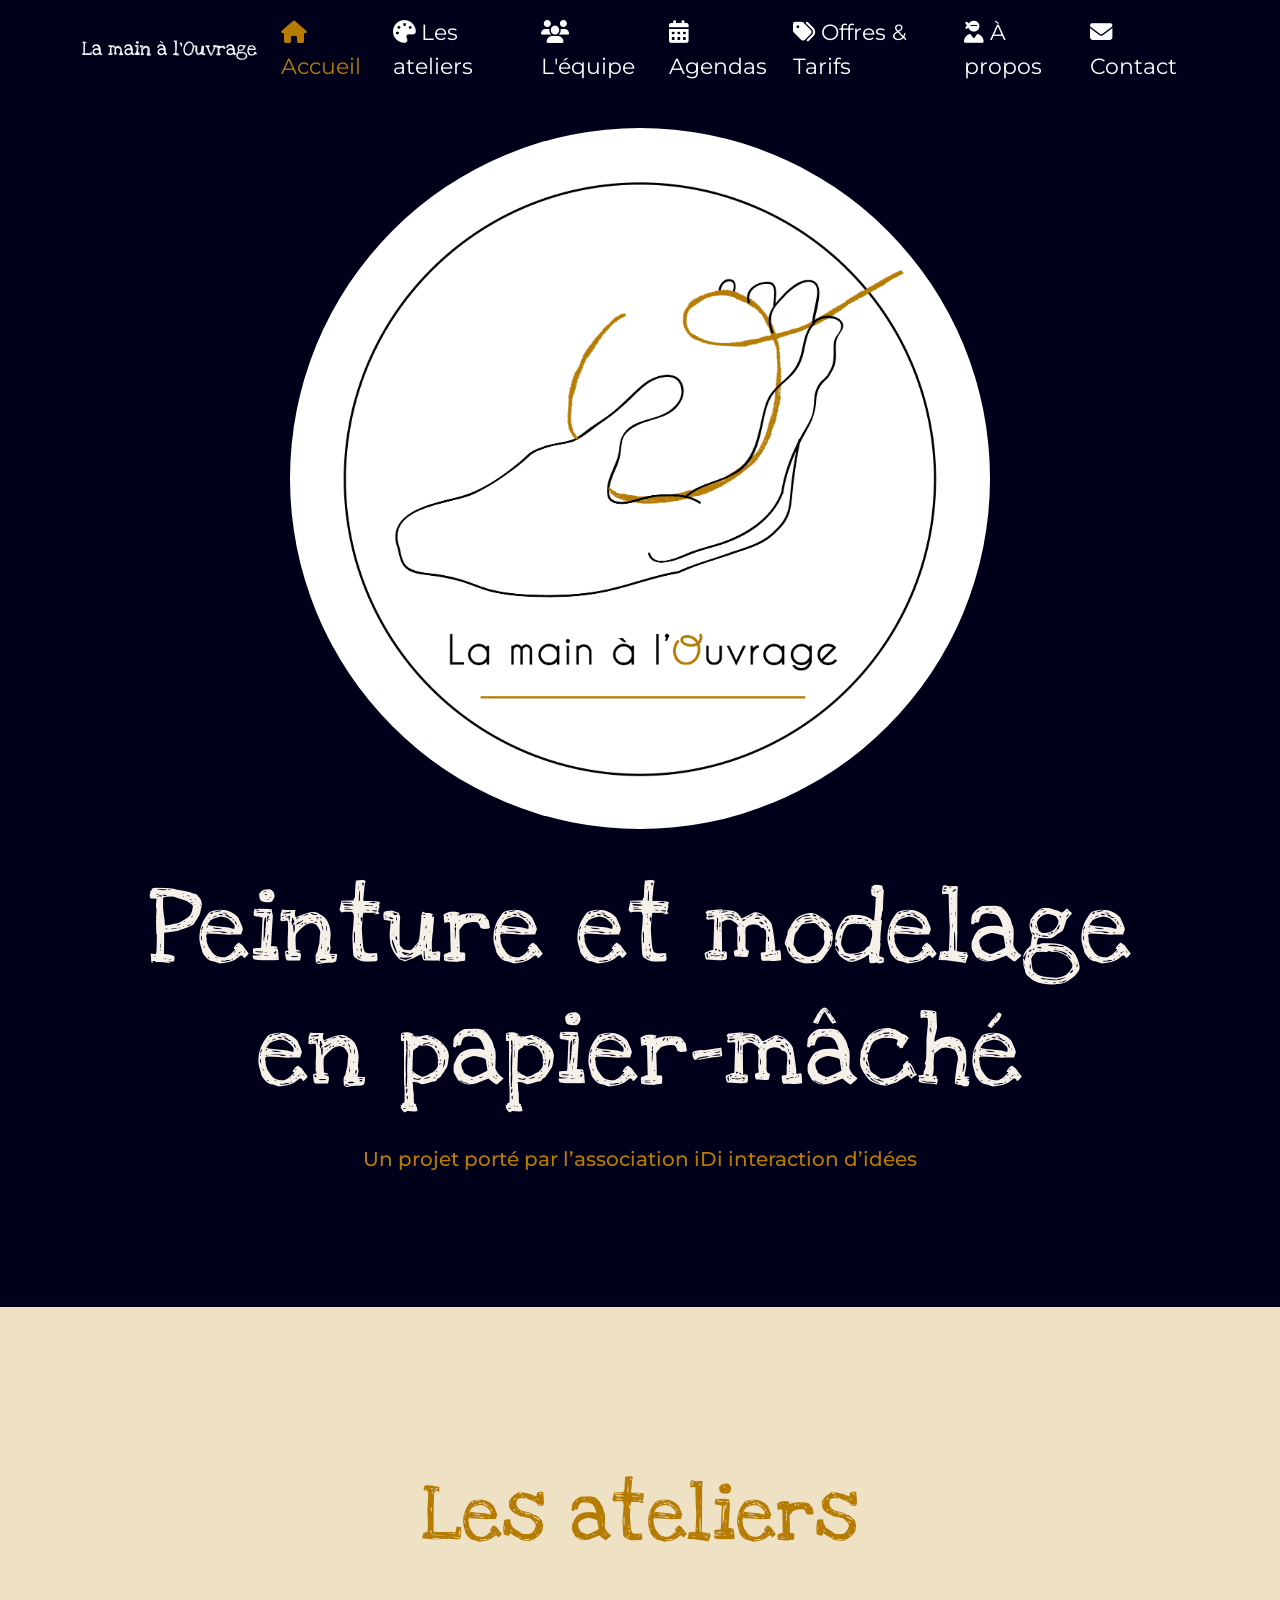
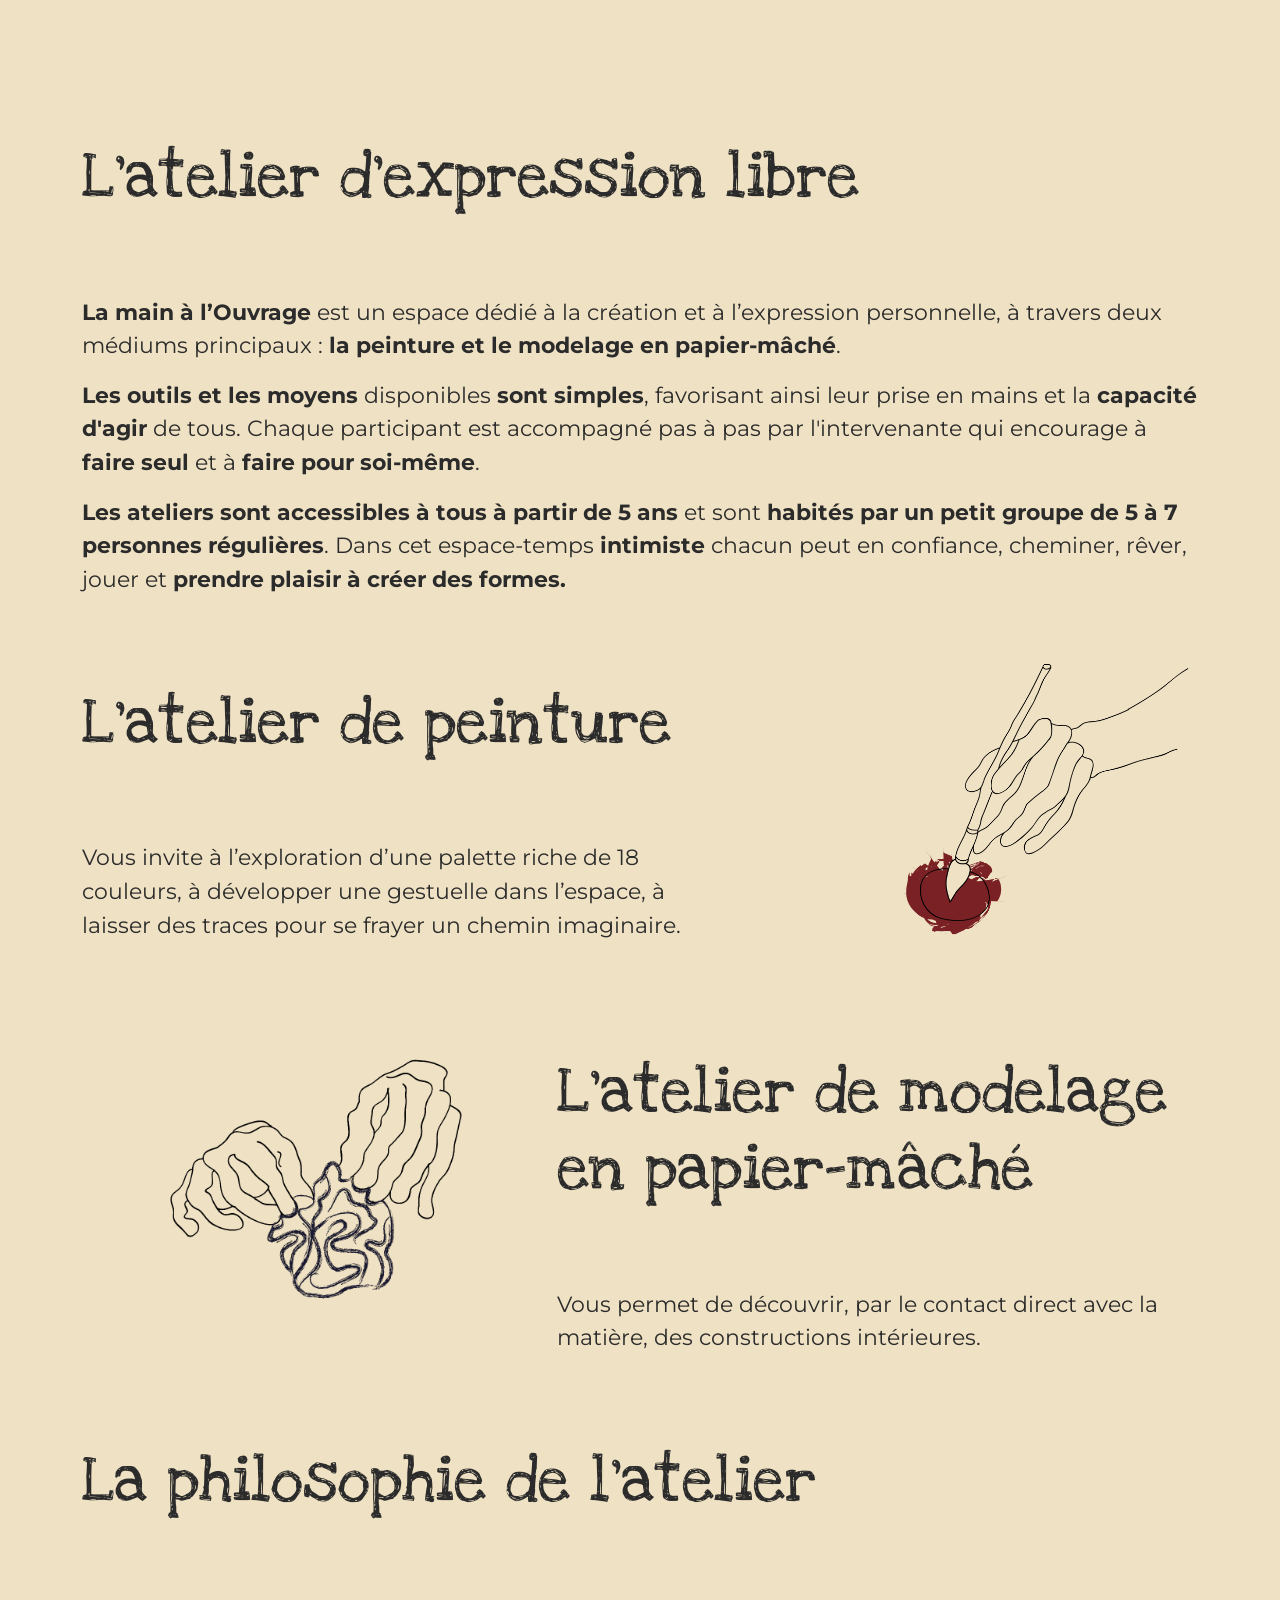
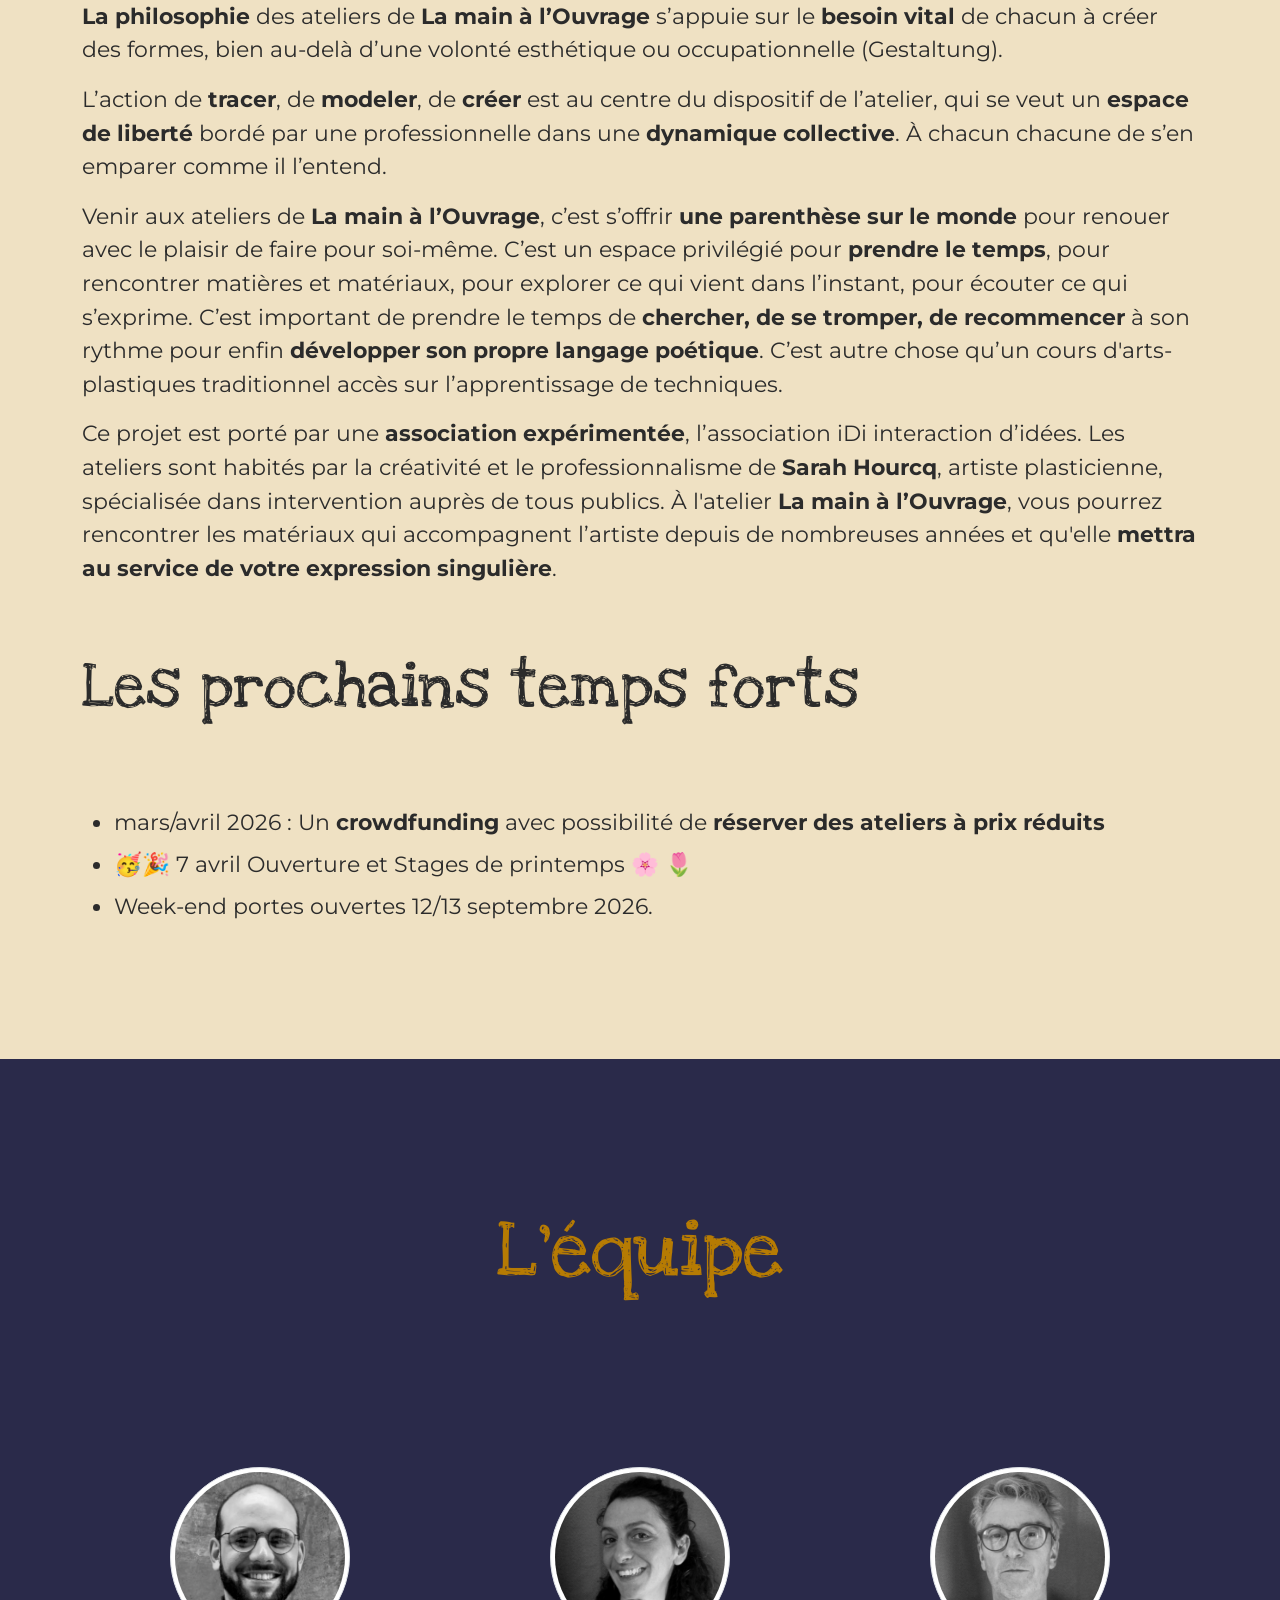
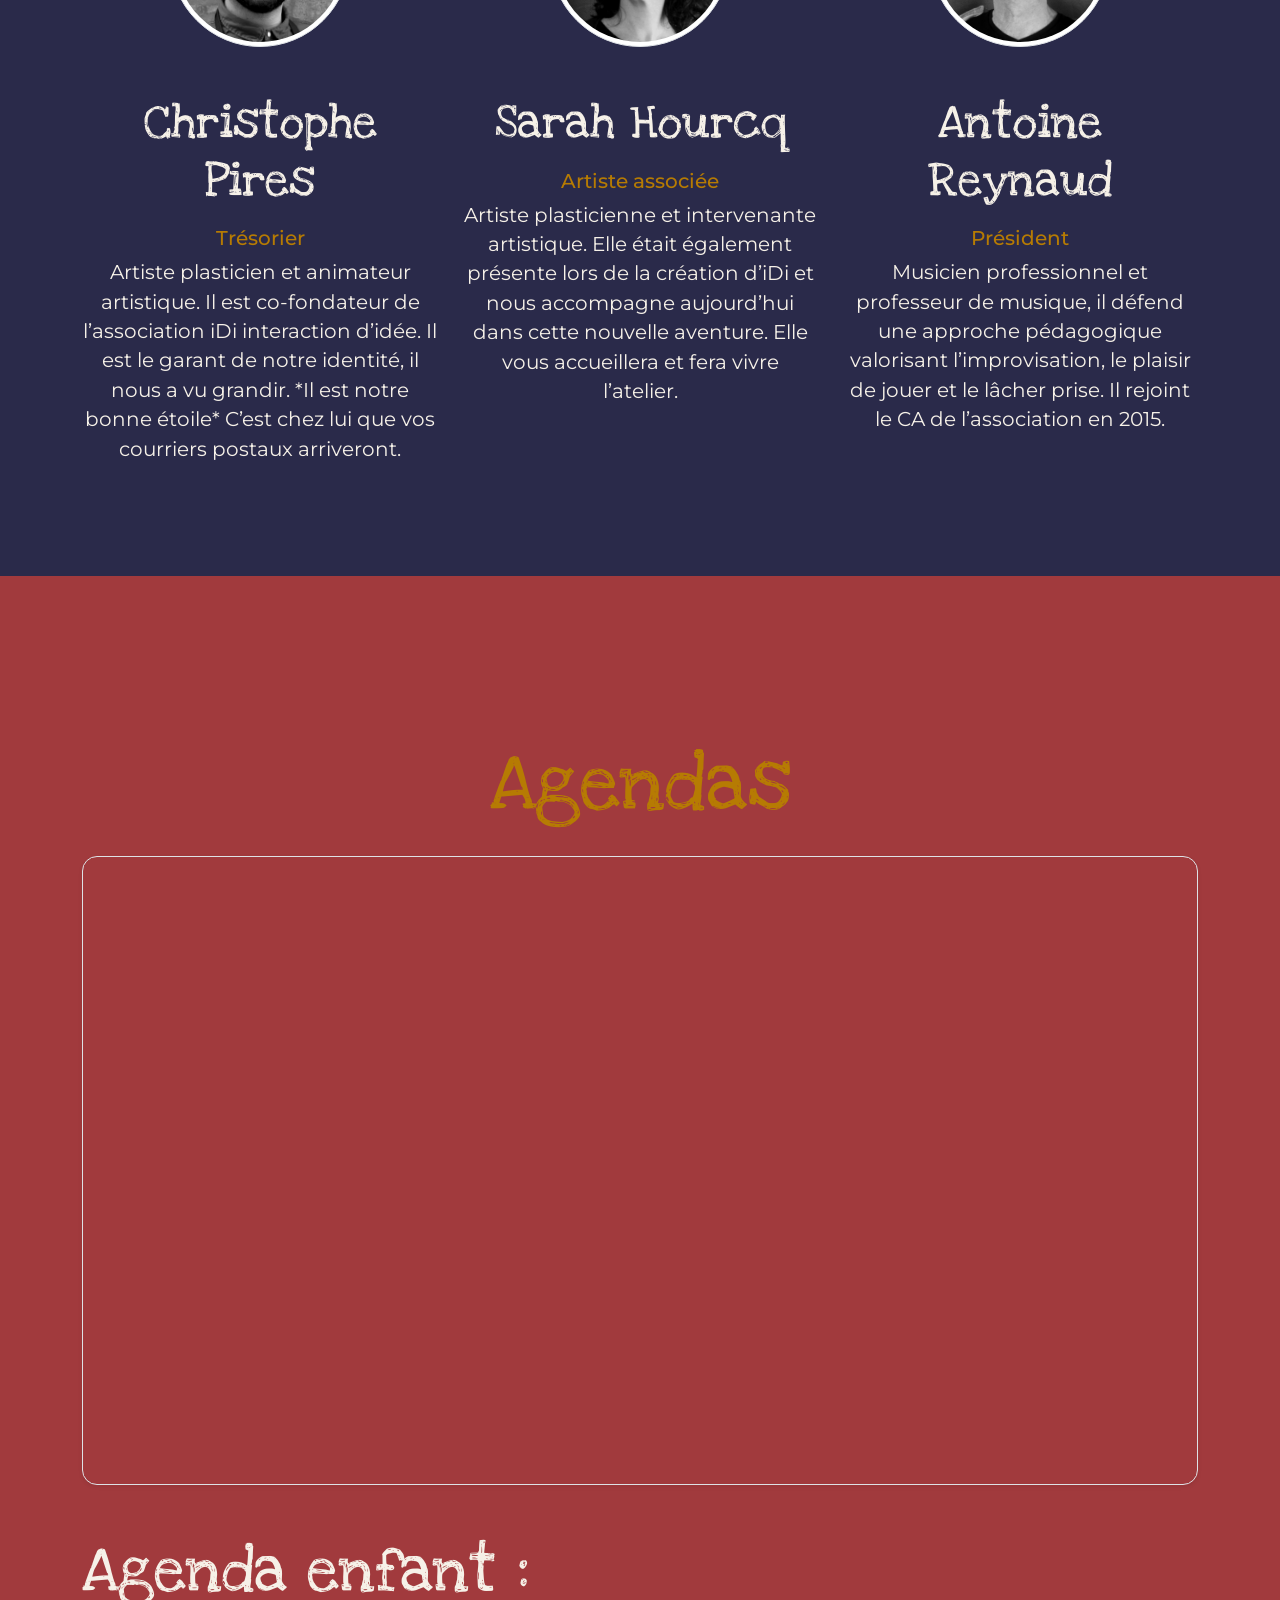
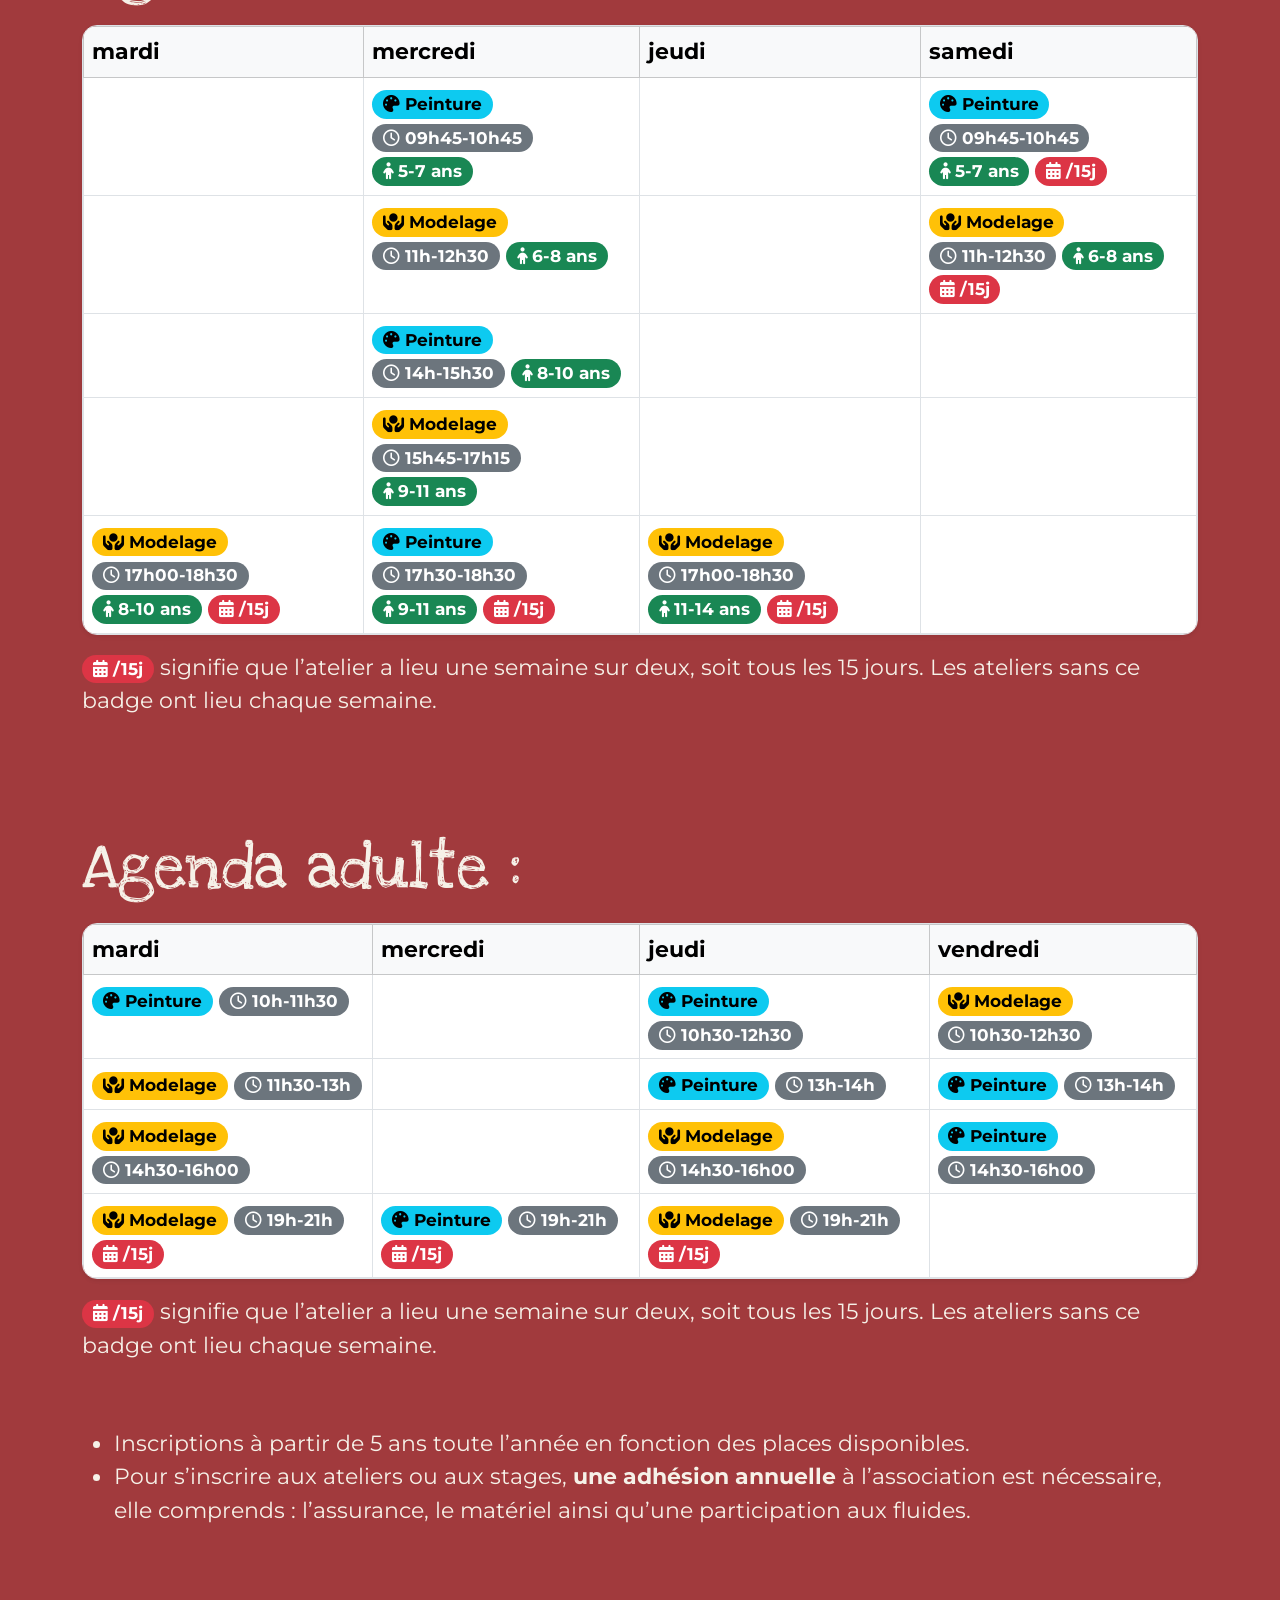
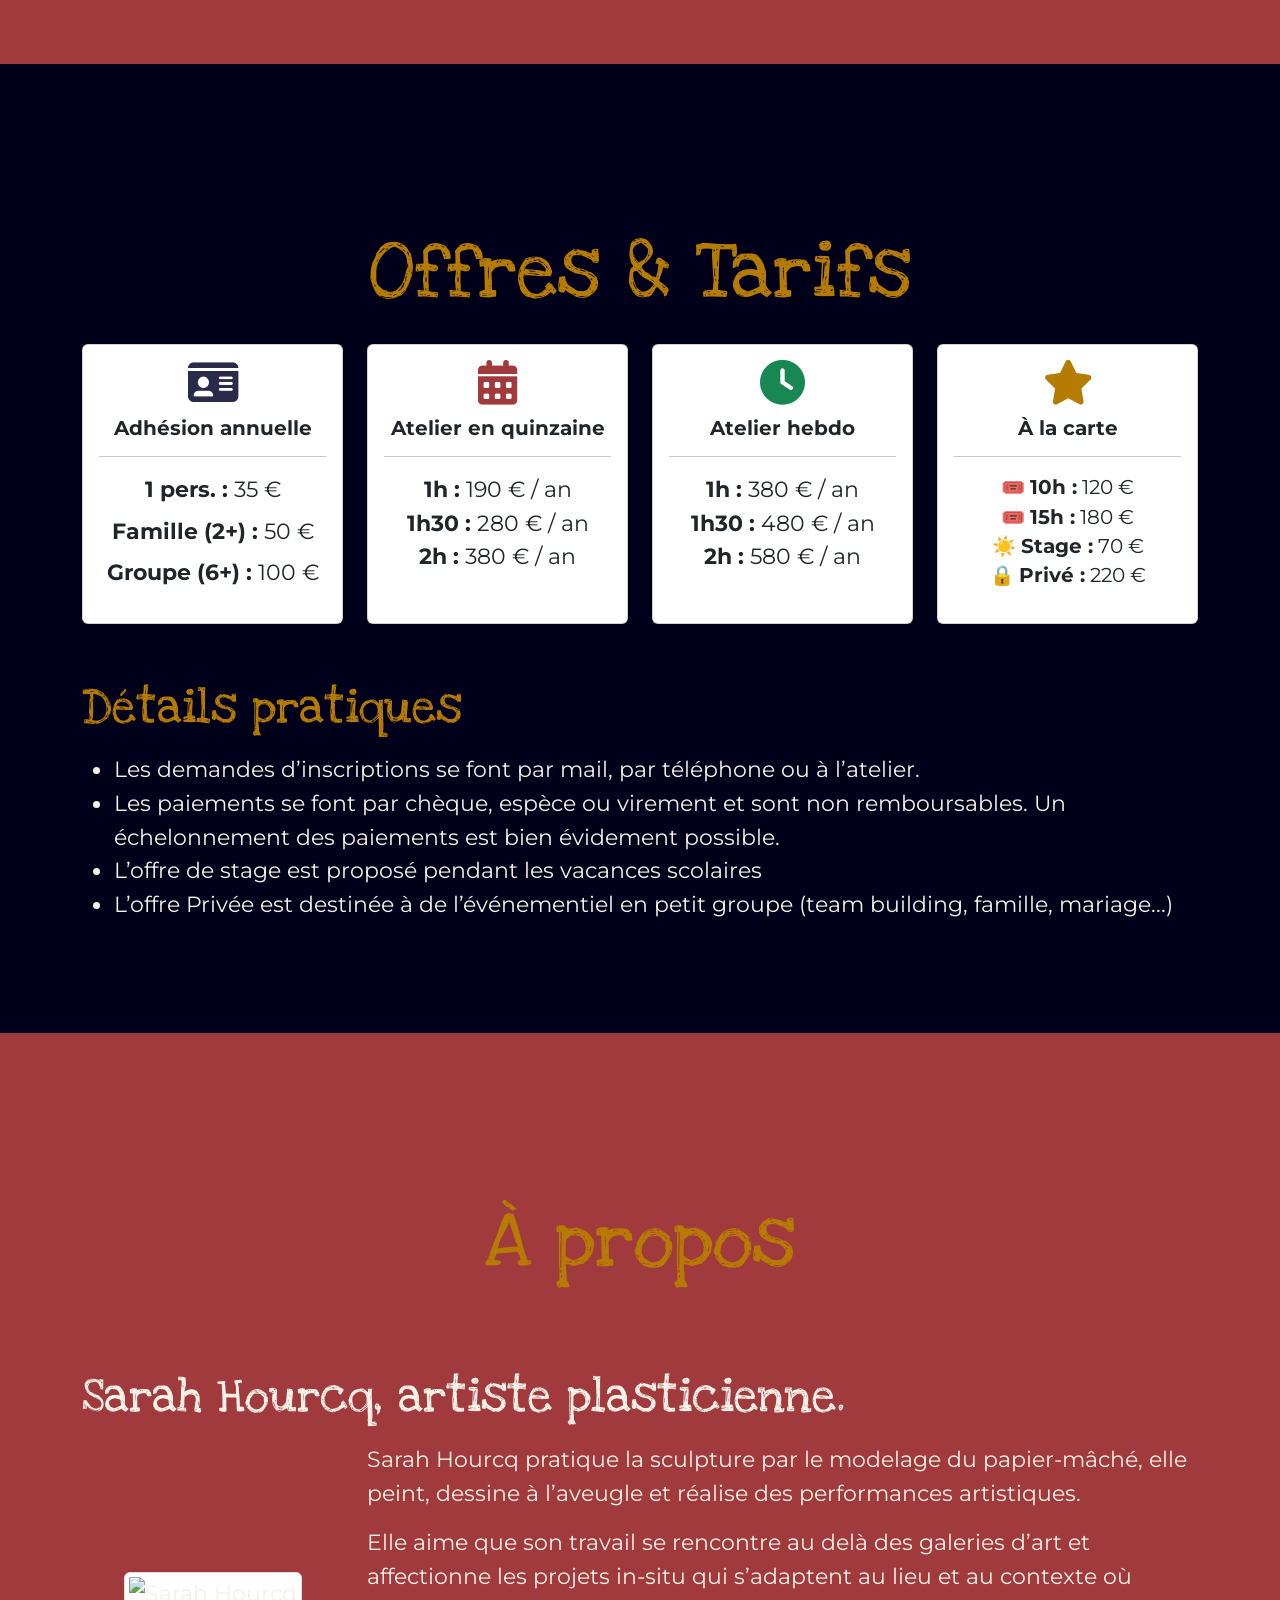
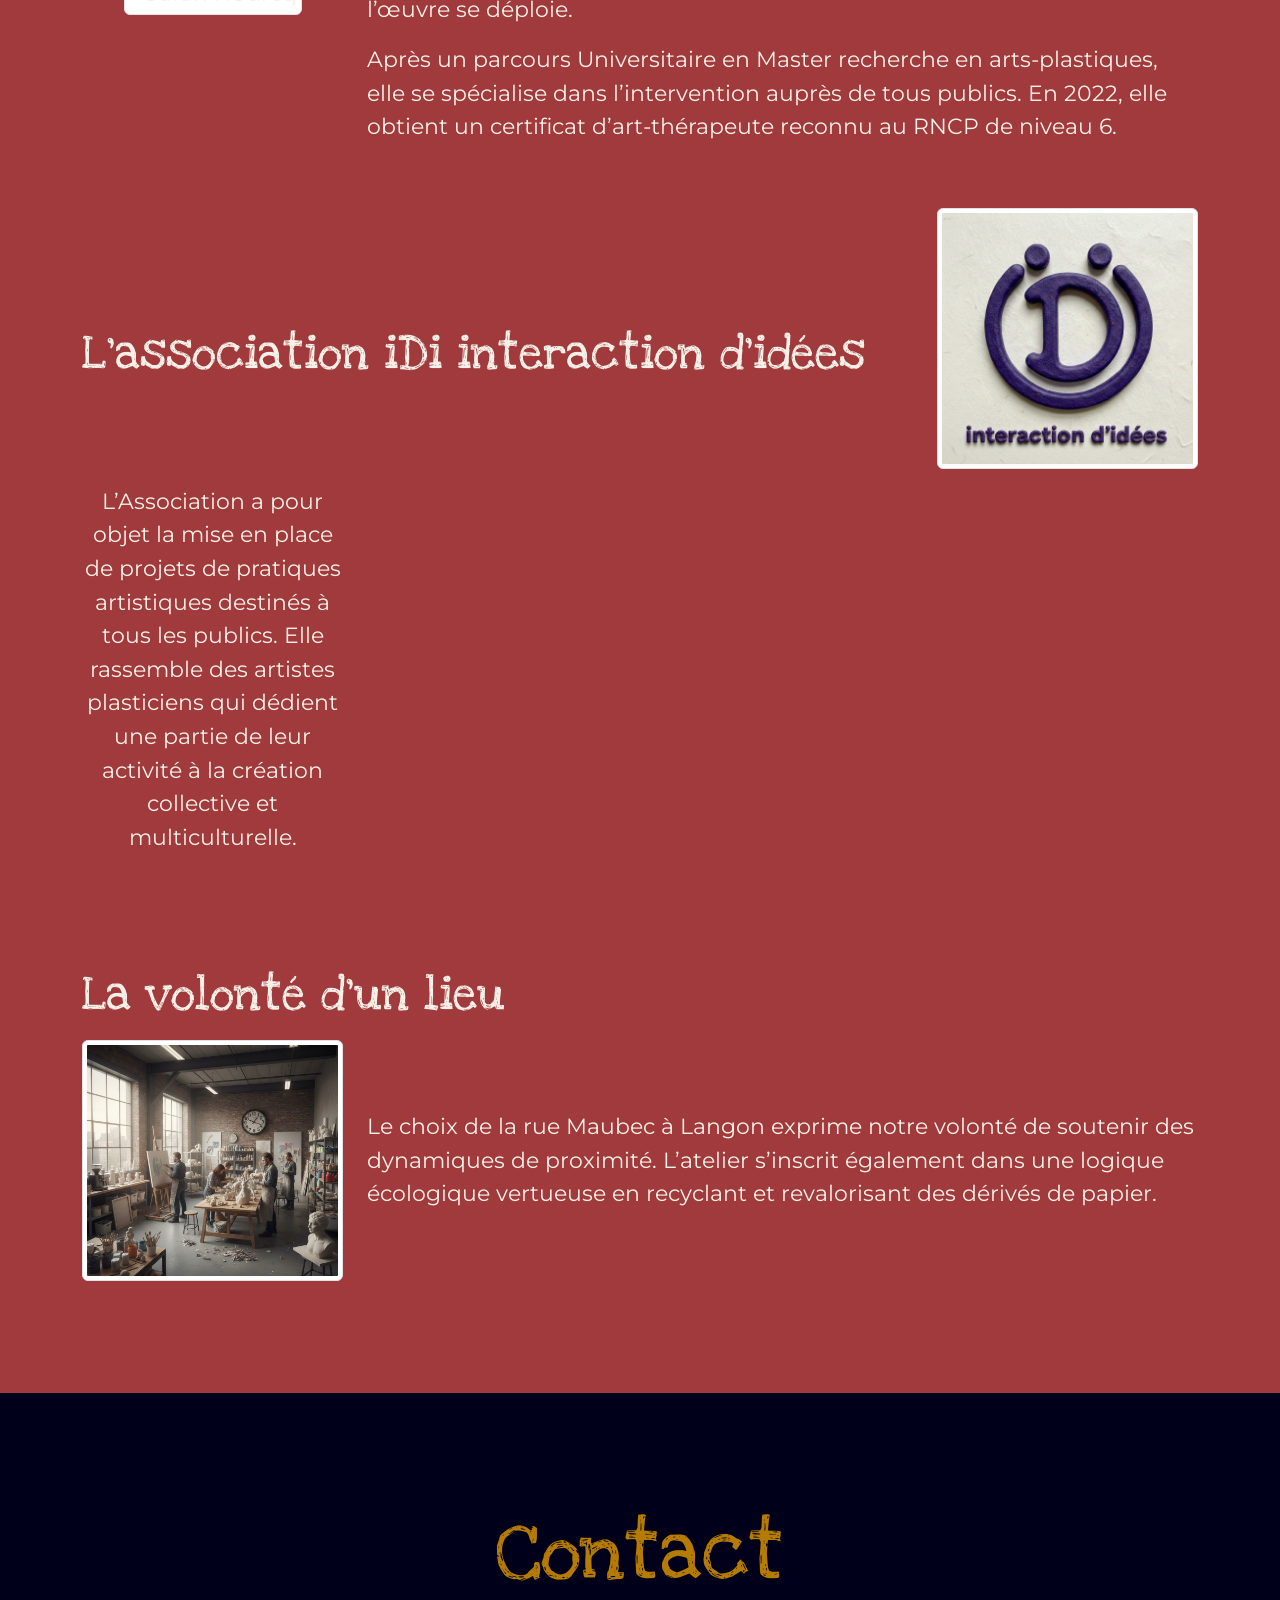
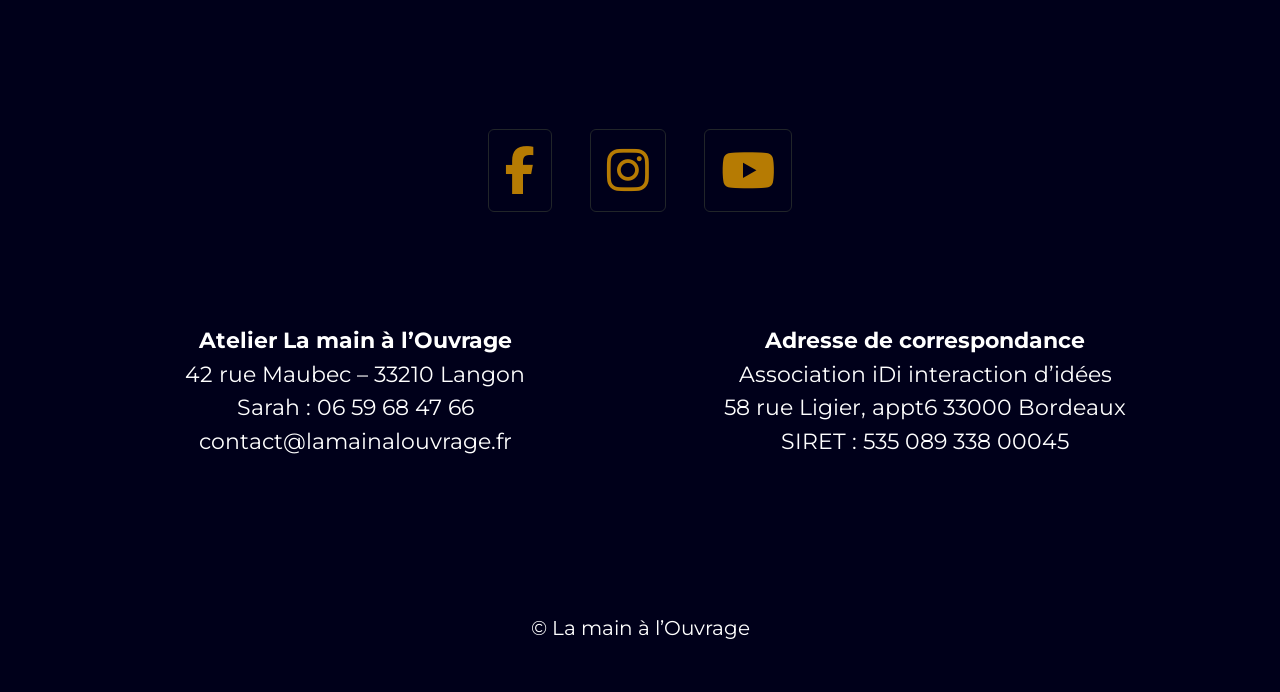
==== index.html @ a26880ad "fix bugs" ====
<!doctype html>
<html lang="fr">
<head>
  <meta charset="utf-8">
  <title>La main à l’Ouvrage</title>
  <meta name="viewport" content="width=device-width, initial-scale=1">
  <link href="./css/bootstrap.min.css" rel="stylesheet">
  <link rel="stylesheet" href="https://cdnjs.cloudflare.com/ajax/libs/font-awesome/6.5.1/css/all.min.css">
  <link rel="stylesheet" href="https://cdnjs.cloudflare.com/ajax/libs/animate.css/4.1.1/animate.min.css" />
  <link href="./css/style.css" rel="stylesheet">
</head>

<body data-bs-spy="scroll" data-bs-target="#mainNav" data-bs-offset="100" tabindex="0">

<nav id="mainNav" class="navbar navbar-expand-lg fixed-top">
  <div class="container">
    <a class="navbar-brand" href="#accueil">La main à l’Ouvrage</a>
    <button class="navbar-toggler text-white" type="button" data-bs-toggle="collapse" data-bs-target="#navContent">
      ☰
    </button>
    <div class="collapse navbar-collapse" id="navContent">
      <ul class="navbar-nav ms-auto">
        <li class="nav-item"><a class="nav-link" href="#accueil"><i class="fa-solid fa-house"></i> Accueil</a></li>
        <li class="nav-item"><a class="nav-link" href="#ateliers"><i class="fa-solid fa-palette"></i> Les ateliers</a></li>
        <li class="nav-item"><a class="nav-link" href="#equipe"><i class="fa-solid fa-users"></i> L'équipe</a></li>
        <li class="nav-item"><a class="nav-link" href="#agenda"><i class="fa-solid fa-calendar-days"></i> Agendas</a></li>
        <li class="nav-item"><a class="nav-link" href="#offres"><i class="fa-solid fa-tags"></i> Offres & Tarifs</a></li>
        <li class="nav-item"><a class="nav-link" href="#artiste"><i class="fa-solid fa-user-ninja"></i> À propos</a></li>
        <li class="nav-item"><a class="nav-link" href="#contact"><i class="fa-solid fa-envelope"></i> Contact</a></li>
      </ul>
    </div>
  </div>
</nav>

<header id="accueil" class="section-hero">
  <div class="container">
    <div class="row justify-content-center">
      <div class="col-12 text-center">
        <img src="./img/logo_lmao.png" class="img-fluid logo mb-4 animate__animated animate__rotateIn" alt="Logo La main à l’Ouvrage">
        <h1 class="p-2 p-md-3 m-2 m-md-3">Peinture et modelage en papier-mâché</h1>
        <h5>Un projet porté par l’association iDi interaction d’idées</h5>
      </div>
    </div>
  </div>
</header>

<section id="ateliers" class="section-ateliers">
  <div class="container"> 
    <h2 class="text-center">Les ateliers</h2>
    <div class="row">
      <div class="col-12">
        <h3>L’atelier d’expression libre</h3>
        <p><strong>La main à l’Ouvrage</strong> est un espace dédié à la création et à l’expression personnelle, à travers deux médiums principaux : <strong>la peinture et le modelage en papier-mâché</strong>.</p>
        <p><strong>Les outils et les moyens</strong> disponibles <strong>sont simples</strong>, favorisant ainsi leur prise en mains et la <strong>capacité d'agir</strong> de tous. Chaque participant est accompagné pas à pas par l'intervenante qui encourage à <strong>faire seul</strong> et à <strong>faire pour soi-même</strong>.</p>
        <p><strong>Les ateliers sont accessibles à tous à partir de 5 ans</strong> et sont <strong>habités par un petit groupe de 5 à 7 personnes régulières</strong>. Dans cet espace-temps <strong>intimiste</strong> chacun peut en confiance, cheminer, rêver, jouer et <strong>prendre plaisir à créer des formes.</strong></p>
      </div>
    </div>
    
    <div class="row mb-4 mt-4 align-items-center">
      <div class="col-12 col-md-7">
        <h3>L’atelier de peinture</h3>
        <p>Vous invite à l’exploration d’une palette riche de 18 couleurs, à développer une gestuelle dans l’espace, à laisser des traces pour se frayer un chemin imaginaire.</p>
      </div>
      <div class="col-12 col-md-5 text-center">
        <img src="./img/peinture.png" class="img-fluid" alt="Atelier Peinture" />
      </div>
    </div>

    <div class="row mb-4 pt-4 align-items-center">
      <div class="col-12 col-md-5 order-2 order-md-1 text-center">
        <img src="./img/modelage.png" class="img-fluid" alt="Atelier Modelage" />
      </div>
      <div class="col-12 col-md-7 order-1 order-md-2">      
        <h3>L’atelier de modelage en papier-mâché</h3>
        <p>Vous permet de découvrir, par le contact direct avec la matière, des constructions intérieures.</p>
      </div>
    </div>

    <div class="row">
      <div class="col-12 mb-4">
        <h3>La philosophie de l’atelier</h3>
        <p><strong>La philosophie</strong> des ateliers de <strong>La main à l’Ouvrage</strong> s’appuie sur le <strong>besoin vital</strong> de chacun à créer des formes, bien au-delà d’une volonté esthétique ou occupationnelle (Gestaltung).</p>
        <p>L’action de <strong>tracer</strong>, de <strong>modeler</strong>, de <strong>créer</strong> est au centre du dispositif de l’atelier, qui se veut un <strong>espace de liberté</strong> bordé par une professionnelle dans une <strong>dynamique collective</strong>. À chacun chacune de s’en emparer comme il l’entend.</p>
        <p>Venir aux ateliers de <strong>La main à l’Ouvrage</strong>, c’est s’offrir <strong>une parenthèse sur le monde</strong> pour renouer avec le plaisir de faire pour soi-même. C’est un espace privilégié pour <strong>prendre le temps</strong>, pour rencontrer matières et matériaux, pour explorer ce qui vient dans l’instant, pour écouter ce qui s’exprime. C’est important de prendre le temps de <strong>chercher, de se tromper, de recommencer</strong> à son rythme pour enfin <strong>développer son propre langage poétique</strong>. C’est autre chose qu’un cours d'arts-plastiques traditionnel accès sur l’apprentissage de techniques.</p>
        <p>Ce projet est porté par une <strong>association expérimentée</strong>, l’association iDi interaction d’idées. Les ateliers sont habités par la créativité et le professionnalisme de <strong>Sarah Hourcq</strong>, artiste plasticienne, spécialisée dans intervention auprès de tous publics. À l'atelier <strong>La main à l’Ouvrage</strong>, vous pourrez rencontrer les matériaux qui accompagnent l’artiste depuis de nombreuses années et qu'elle <strong>mettra au service de votre expression singulière</strong>.</p>
        <h3>Les prochains temps forts</h3>
        <ul class="highlight-list">
          <li>mars/avril 2026 : Un <strong>crowdfunding</strong> avec possibilité de <strong>réserver des ateliers à prix réduits</strong></li>
          <li>🥳🎉 7 avril Ouverture et Stages de printemps 🌸 🌷</li>
          <li>Week-end portes ouvertes 12/13 septembre 2026.</li>
        </ul>
      </div>
    </div>
  </div>
</section>

<section class="section-equipe" id="equipe">
  <div class="container">
    <h2 class="mt-5 text-center">L’équipe</h2>
    <div class="row g-4 mt-3">
      <div class="col-12 col-md-4 text-center">
        <img src="./img/christophe.png" class="img-fluid img-thumbnail rounded-circle mb-3" style="width:180px;" alt="Christophe Pires">
        <h4>Christophe Pires</h4>
        <h5>Trésorier</h5>
        <p class="small">Artiste plasticien et animateur artistique. Il est co-fondateur de l’association iDi interaction d’idée. Il est le garant de notre identité, il nous a vu grandir. *Il est notre bonne étoile* C’est chez lui que vos courriers postaux arriveront.</p>
      </div>
      <div class="col-12 col-md-4 text-center">
        <img src="./img/sarah.png" class="img-fluid img-thumbnail rounded-circle mb-3" style="width:180px;" alt="Sarah Hourcq">
        <h4>Sarah Hourcq</h4>
        <h5>Artiste associée</h5>
        <p class="small">Artiste plasticienne et intervenante artistique. Elle était également présente lors de la création d’iDi et nous accompagne aujourd’hui dans cette nouvelle aventure. Elle vous accueillera et fera vivre l’atelier.</p>
      </div>
      <div class="col-12 col-md-4 text-center">
        <img src="./img/antoine.png" class="img-fluid img-thumbnail rounded-circle mb-3" style="width:180px;" alt="Antoine Reynaud">
        <h4>Antoine Reynaud</h4>
        <h5>Président</h5>
        <p class="small">Musicien professionnel et professeur de musique, il défend une approche pédagogique valorisant l’improvisation, le plaisir de jouer et le lâcher prise. Il rejoint le CA de l’association en 2015.</p>
      </div>
    </div>
  </div>
</section>

<section id="agenda" class="section-agenda">
  <div class="container">
    <h2 class="text-center mb-4">Agendas</h2>
    <div class="row">
      <div class="col">
        <div class="ratio ratio-16x9 shadow-sm" style="border-radius: 15px; overflow: hidden; border: 1px solid #dee2e6;">
          <iframe 
            src="https://calendar.google.com/calendar/embed?src=e90d676c32a92c12ac283108d84a0150c23cea97330788e6830b4e1beb93169c%40group.calendar.google.com&ctz=Europe%2FParis" 
            style="border: 0" 
            frameborder="0" 
            scrolling="no">
          </iframe>
        </div>
      </div>
    </div>
    
    <div class="row agenda mb-5">
      <div class="col-12">
        <h3 class="mb-3">Agenda enfant :</h3>
        <div class="table-responsive shadow-sm" style="border-radius: 15px; border: 1px solid #dee2e6;">
          <table class="table table-bordered mb-0"> <thead class="table-light">
              <tr>
                <th scope="col" class="border-top-0">mardi</th>
                <th scope="col" class="border-top-0">mercredi</th>
                <th scope="col" class="border-top-0">jeudi</th>
                <th scope="col" class="border-top-0">samedi</th>
              </tr>
            </thead>
            <tbody>
              <tr>
                <td></td>
                <td>
                  <span class="badge rounded-pill text-bg-info"><i class="fa-solid fa-palette"></i> Peinture</span> 
                  <span class="badge rounded-pill text-bg-secondary"><i class="fa-regular fa-clock"></i> 09h45-10h45</span> 
                  <span class="badge rounded-pill text-bg-success"><i class="fa-solid fa-child"></i> 5-7 ans</span>
                </td>
                <td></td>
                <td>
                  <span class="badge rounded-pill text-bg-info"><i class="fa-solid fa-palette"></i> Peinture</span> 
                  <span class="badge rounded-pill text-bg-secondary"><i class="fa-regular fa-clock"></i> 09h45-10h45</span> 
                  <span class="badge rounded-pill text-bg-success"><i class="fa-solid fa-child"></i> 5-7 ans</span>
                  <span class="badge rounded-pill text-bg-danger"><i class="fa-solid fa-calendar-days"></i> /15j</span>
                </td>
              </tr>
              <tr>
                <td></td>
                <td>
                  <span class="badge rounded-pill text-bg-warning"><i class="fa-solid fa-hands-holding-circle"></i> Modelage</span> 
                  <span class="badge rounded-pill text-bg-secondary"><i class="fa-regular fa-clock"></i> 11h-12h30</span> 
                  <span class="badge rounded-pill text-bg-success"><i class="fa-solid fa-child"></i> 6-8 ans</span>
                </td>
                <td></td>
                <td>
                  <span class="badge rounded-pill text-bg-warning"><i class="fa-solid fa-hands-holding-circle"></i> Modelage</span> 
                  <span class="badge rounded-pill text-bg-secondary"><i class="fa-regular fa-clock"></i> 11h-12h30</span> 
                  <span class="badge rounded-pill text-bg-success"><i class="fa-solid fa-child"></i> 6-8 ans</span>
                  <span class="badge rounded-pill text-bg-danger"><i class="fa-solid fa-calendar-days"></i> /15j</span>
                </td>
              </tr>
              <tr>
                <td></td>
                <td>
                  <span class="badge rounded-pill text-bg-info"><i class="fa-solid fa-palette"></i> Peinture</span> 
                  <span class="badge rounded-pill text-bg-secondary"><i class="fa-regular fa-clock"></i> 14h-15h30</span> 
                  <span class="badge rounded-pill text-bg-success"><i class="fa-solid fa-child"></i> 8-10 ans</span>
                </td>
                <td></td>
                <td></td>
              </tr>
              <tr>
                <td></td>
                <td>
                  <span class="badge rounded-pill text-bg-warning"><i class="fa-solid fa-hands-holding-circle"></i> Modelage</span> 
                  <span class="badge rounded-pill text-bg-secondary"><i class="fa-regular fa-clock"></i> 15h45-17h15</span> 
                  <span class="badge rounded-pill text-bg-success"><i class="fa-solid fa-child"></i> 9-11 ans</span>
                </td>
                <td></td>
                <td></td>
              </tr>
              <tr>
                <td class="border-bottom-0">
                  <span class="badge rounded-pill text-bg-warning"><i class="fa-solid fa-hands-holding-circle"></i> Modelage</span> 
                  <span class="badge rounded-pill text-bg-secondary"><i class="fa-regular fa-clock"></i> 17h00-18h30</span> 
                  <span class="badge rounded-pill text-bg-success"><i class="fa-solid fa-child"></i> 8-10 ans</span>
                  <span class="badge rounded-pill text-bg-danger"><i class="fa-solid fa-calendar-days"></i> /15j</span>
                </td>
                <td class="border-bottom-0">
                  <span class="badge rounded-pill text-bg-info"><i class="fa-solid fa-palette"></i> Peinture</span> 
                  <span class="badge rounded-pill text-bg-secondary"><i class="fa-regular fa-clock"></i> 17h30-18h30</span> 
                  <span class="badge rounded-pill text-bg-success"><i class="fa-solid fa-child"></i> 9-11 ans</span>
                  <span class="badge rounded-pill text-bg-danger"><i class="fa-solid fa-calendar-days"></i> /15j</span>
                </td>
                <td class="border-bottom-0">
                  <span class="badge rounded-pill text-bg-warning"><i class="fa-solid fa-hands-holding-circle"></i> Modelage</span> 
                  <span class="badge rounded-pill text-bg-secondary"><i class="fa-regular fa-clock"></i> 17h00-18h30</span> 
                  <span class="badge rounded-pill text-bg-success"><i class="fa-solid fa-child"></i> 11-14 ans</span>
                  <span class="badge rounded-pill text-bg-danger"><i class="fa-solid fa-calendar-days"></i> /15j</span>
                </td>
                <td class="border-bottom-0"></td>
              </tr>
            </tbody>
          </table>
        </div>
        <div class="row">
          <div class="col-12 mt-3">
            <p><span class="badge rounded-pill text-bg-danger"><i class="fa-solid fa-calendar-days"></i> /15j</span> signifie que l’atelier a lieu une semaine sur deux, soit tous les 15 jours. Les ateliers sans ce badge ont lieu chaque semaine.</p>
          </div>
        </div>
      </div>
    </div>
    
    <div class="row agenda mb-5">
      <div class="col-12">
        <h3 class="mb-3">Agenda adulte :</h3>
        <div class="table-responsive shadow-sm" style="border-radius: 15px; border: 1px solid #dee2e6;">
          <table class="table table-bordered mb-0">
            <thead class="table-light">
              <tr>
                <th scope="col" class="border-top-0">mardi</th>
                <th scope="col" class="border-top-0">mercredi</th>
                <th scope="col" class="border-top-0">jeudi</th>
                <th scope="col" class="border-top-0">vendredi</th>
              </tr>
            </thead>
            <tbody>
              <tr>
                <td>
                  <span class="badge rounded-pill text-bg-info"><i class="fa-solid fa-palette"></i> Peinture</span> 
                  <span class="badge rounded-pill text-bg-secondary"><i class="fa-regular fa-clock"></i> 10h-11h30</span>
                </td>
                <td></td>
                <td>
                  <span class="badge rounded-pill text-bg-info"><i class="fa-solid fa-palette"></i> Peinture</span> 
                  <span class="badge rounded-pill text-bg-secondary"><i class="fa-regular fa-clock"></i> 10h30-12h30</span>
                </td>
                <td>
                  <span class="badge rounded-pill text-bg-warning"><i class="fa-solid fa-hands-holding-circle"></i> Modelage</span> 
                  <span class="badge rounded-pill text-bg-secondary"><i class="fa-regular fa-clock"></i> 10h30-12h30</span>
                </td>
              </tr>
              <tr>
                <td>
                  <span class="badge rounded-pill text-bg-warning"><i class="fa-solid fa-hands-holding-circle"></i> Modelage</span> 
                  <span class="badge rounded-pill text-bg-secondary"><i class="fa-regular fa-clock"></i> 11h30-13h</span>
                </td>
                <td></td>
                <td>
                  <span class="badge rounded-pill text-bg-info"><i class="fa-solid fa-palette"></i> Peinture</span> 
                  <span class="badge rounded-pill text-bg-secondary"><i class="fa-regular fa-clock"></i> 13h-14h</span>
                </td>
                <td>
                  <span class="badge rounded-pill text-bg-info"><i class="fa-solid fa-palette"></i> Peinture</span> 
                  <span class="badge rounded-pill text-bg-secondary"><i class="fa-regular fa-clock"></i> 13h-14h</span>
                </td>
              </tr>
              <tr>
                <td>
                  <span class="badge rounded-pill text-bg-warning"><i class="fa-solid fa-hands-holding-circle"></i> Modelage</span> 
                  <span class="badge rounded-pill text-bg-secondary"><i class="fa-regular fa-clock"></i> 14h30-16h00</span>
                </td>
                <td></td>
                <td>
                  <span class="badge rounded-pill text-bg-warning"><i class="fa-solid fa-hands-holding-circle"></i> Modelage</span> 
                  <span class="badge rounded-pill text-bg-secondary"><i class="fa-regular fa-clock"></i> 14h30-16h00</span>
                </td>
                <td>
                  <span class="badge rounded-pill text-bg-info"><i class="fa-solid fa-palette"></i> Peinture</span> 
                  <span class="badge rounded-pill text-bg-secondary"><i class="fa-regular fa-clock"></i> 14h30-16h00</span>
                </td>
              </tr>
              <tr>
                <td class="border-bottom-0">
                  <span class="badge rounded-pill text-bg-warning"><i class="fa-solid fa-hands-holding-circle"></i> Modelage</span> 
                  <span class="badge rounded-pill text-bg-secondary"><i class="fa-regular fa-clock"></i> 19h-21h</span> 
                  <span class="badge rounded-pill text-bg-danger"><i class="fa-solid fa-calendar-days"></i> /15j</span>
                </td>
                <td class="border-bottom-0">
                  <span class="badge rounded-pill text-bg-info"><i class="fa-solid fa-palette"></i> Peinture</span> 
                  <span class="badge rounded-pill text-bg-secondary"><i class="fa-regular fa-clock"></i> 19h-21h</span> 
                  <span class="badge rounded-pill text-bg-danger"><i class="fa-solid fa-calendar-days"></i> /15j</span>
                </td>
                <td class="border-bottom-0">
                  <span class="badge rounded-pill text-bg-warning"><i class="fa-solid fa-hands-holding-circle"></i> Modelage</span> 
                  <span class="badge rounded-pill text-bg-secondary"><i class="fa-regular fa-clock"></i> 19h-21h</span> 
                  <span class="badge rounded-pill text-bg-danger"><i class="fa-solid fa-calendar-days"></i> /15j</span>
                </td>
                <td class="border-bottom-0"></td>
              </tr>
            </tbody>
          </table>
        </div>
      </div>
      <div class="row">
        <div class="col-12 mt-3">
          <p><span class="badge rounded-pill text-bg-danger"><i class="fa-solid fa-calendar-days"></i> /15j</span> signifie que l’atelier a lieu une semaine sur deux, soit tous les 15 jours. Les ateliers sans ce badge ont lieu chaque semaine.</p>
        </div>
      </div>
    </div>
    
    <div class="row mb-4">
      <div class="col-12">
        <ul>
          <li>Inscriptions à partir de 5 ans toute l’année en fonction des places disponibles.</li>
          <li>Pour s’inscrire aux ateliers ou aux stages, <strong>une adhésion annuelle</strong> à l’association est nécessaire, elle comprends : l’assurance, le matériel ainsi qu’une participation aux fluides.</li>
        </ul>
      </div>
    </div>
  </div>
</section>


<section id="offres" class="section-offres">
  <div class="container">
    <h2 class="text-center mb-4">Offres & Tarifs</h2>
    <div class="row g-4">
      <div class="col-12 col-sm-6 col-lg-3">
        <div class="card h-100 border-dashed shadow-sm ticket text-center">
          <div class="card-body">
            <div class="ticket-icon mb-2 text-primary"><i class="fa-solid fa-id-card fa-2x"></i></div>
            <h5 class="card-title fw-bold">Adhésion annuelle</h5>
            <hr class="ticket-line">
            <ul class="list-unstyled">
              <li class="mb-2"><strong>1 pers. :</strong> 35 €</li>
              <li class="mb-2"><strong>Famille (2+) :</strong> 50 €</li>
              <li><strong>Groupe (6+) :</strong> 100 €</li>
            </ul>
          </div>
        </div>
      </div>
      <div class="col-12 col-sm-6 col-lg-3">
        <div class="card h-100 border-dashed shadow-sm ticket text-center">
          <div class="card-body">
            <div class="ticket-icon mb-2 text-danger"><i class="fa-solid fa-calendar-days fa-2x"></i></div>
            <h5 class="card-title fw-bold">Atelier en quinzaine</h5>
            <hr class="ticket-line">
            <ul class="list-unstyled">
              <li><strong>1h :</strong> 190 € / an</li>
              <li><strong>1h30 :</strong> 280 € / an</li>
              <li><strong>2h :</strong> 380 € / an</li>
            </ul>
          </div>
        </div>
      </div>
      <div class="col-12 col-sm-6 col-lg-3">
        <div class="card h-100 border-dashed shadow-sm ticket text-center">
          <div class="card-body">
            <div class="ticket-icon mb-2 text-success"><i class="fa-solid fa-clock fa-2x"></i></div>
            <h5 class="card-title fw-bold">Atelier hebdo</h5>
            <hr class="ticket-line">
            <ul class="list-unstyled">
              <li><strong>1h :</strong> 380 € / an</li>
              <li><strong>1h30 :</strong> 480 € / an</li>
              <li><strong>2h :</strong> 580 € / an</li>
            </ul>
          </div>
        </div>
      </div>
      <div class="col-12 col-sm-6 col-lg-3">
        <div class="card h-100 border-dashed shadow-sm ticket ticket-special text-center">
          <div class="card-body">
            <div class="ticket-icon mb-2 text-warning"><i class="fa-solid fa-star fa-2x"></i></div>
            <h5 class="card-title fw-bold">À la carte</h5>
            <hr class="ticket-line">
            <ul class="list-unstyled small">
              <li>🎟️ <strong>10h :</strong> 120 €</li>
              <li>🎟️ <strong>15h :</strong> 180 €</li>
              <li>☀️ <strong>Stage :</strong> 70 €</li>
              <li>🔒 <strong>Privé :</strong> 220 €</li>
            </ul>
          </div>
        </div>
      </div>
    </div>

    <div class="row mt-4">
      <div class="col-12">
        <h4>Détails pratiques</h4>
        <ul>
          <li>Les demandes d’inscriptions se font par mail, par téléphone ou à l’atelier.</li>
          <li>Les paiements se font par chèque, espèce ou virement et sont non remboursables. Un échelonnement des paiements est bien évidement possible.</li>
          <li>L’offre de stage est proposé pendant les vacances scolaires</li>
          <li>L’offre Privée est destinée à de l’événementiel en petit groupe (team building, famille, mariage...)</li>
        </ul>
      </div>
    </div>
  </div>
</section>

<section id="artiste" class="section-artiste">
  <div class="container">
    <h2 class="text-center mb-5">À propos</h2>
    <div class="row mb-5 align-items-center">
      <div class="col-12"><h4>Sarah Hourcq, artiste plasticienne.</h4></div>
      <div class="col-12 col-md-3 text-center mb-3">
        <img src="./img/sh4.jpg" class="img-fluid img-thumbnail" alt="Sarah Hourcq" />
      </div>
      <div class="col-12 col-md-9">
        <p>Sarah Hourcq pratique la sculpture par le modelage du papier-mâché, elle peint, dessine à l’aveugle et réalise des performances artistiques.</p>
        <p>Elle aime que son travail se rencontre au delà des galeries d’art et affectionne les projets in-situ qui s’adaptent au lieu et au contexte où l’œuvre se déploie.</p>
        <p>Après un parcours Universitaire en Master recherche en arts-plastiques, elle se spécialise dans l’intervention auprès de tous publics. En 2022, elle obtient un certificat d’art-thérapeute reconnu au RNCP de niveau 6.</p>
      </div>
    </div>
    
    <div class="row mb-5 align-items-center">
      <div class="col-12 col-md-9 order-1 order-md-1">
        <h4>L’association iDi interaction d’idées</h4>
      </div>
      <div class="col-12 col-md-3 order-2 order-md-2 text-center mb-3">
        <img src="./img/logo_idi.png" class="img-fluid img-thumbnail" alt="Logo IDI" />
      </div>
      <div class="col-12 col-md-3 order-2 order-md-2 text-center mb-3">
        <p>L’Association a pour objet la mise en place de projets de pratiques artistiques destinés à tous les publics. Elle rassemble des artistes plasticiens qui dédient une partie de leur activité à la création collective et multiculturelle.</p>
      </div>
    </div>

    <div class="row align-items-center">
      <div class="col-12"><h4>La volonté d'un lieu</h4></div>
      <div class="col-12 col-md-3 text-center mb-3">
        <img src="./img/local.png" class="img-fluid img-thumbnail" alt="Local de l'atelier" />
      </div>
      <div class="col-12 col-md-9">
        <p>Le choix de la rue Maubec à Langon exprime notre volonté de soutenir des dynamiques de proximité. L’atelier s’inscrit également dans une logique écologique vertueuse en recyclant et revalorisant des dérivés de papier.</p>
      </div>
    </div>
  </div>
</section>

<section id="contact" class="section-contact py-5">
  <div class="container text-center">
    <h2>Contact</h2>
    <div class="row social">
      <div class="col-12">
        <a href="https://www.facebook.com/lamainalOuvrage" target="_blank" class="btn btn-outline-dark mx-3 p-3">
          <i class="fa-brands fa-facebook-f fa-3x"></i>
        </a>
        <a href="https://www.instagram.com/idi_lamainalouvrage/" target="_blank" class="btn btn-outline-dark mx-3 p-3">
          <i class="fa-brands fa-instagram fa-3x"></i>
        </a>
        <a href="https://www.youtube.com/channel/UCUuKzPJk3UeKws8caBuhgtQ" target="_blank" class="btn btn-outline-dark mx-3 p-3">
          <i class="fa-brands fa-youtube fa-3x"></i>
        </a>
      </div>
    </div>
    <div class="row">
      <div class="col-12 col-md-6 mb-4">
        <p><strong>Atelier La main à l’Ouvrage</strong><br>
        42 rue Maubec – 33210 Langon<br>
        Sarah : 06 59 68 47 66<br>
        contact@lamainalouvrage.fr</p>
      </div>
      <div class="col-12 col-md-6 mb-4">
        <p><strong>Adresse de correspondance</strong><br>
        Association iDi interaction d’idées<br>
        58 rue Ligier, appt6 33000 Bordeaux<br>
        SIRET : 535 089 338 00045</p>
      </div>
      <div class="col-12 footer">
        <small>© La main à l’Ouvrage</small>
      </div>
    </div>
  </div>
</section>

<script src="./js/bootstrap.bundle.min.js"></script>
<script src="./js/script.js"></script>
</body>
</html>
---- css/style.css ----
@import url('https://fonts.googleapis.com/css2?family=Love+Ya+Like+A+Sister&family=Montserrat:wght@300;400;600&display=swap');

:root {
  --ocre: #B67B03;
  --ocre-soft: #EFE1C3;
  --bleu: #00001A;
  --bleu-soft: #2A2A4A;
  --brun: #6B0A0D;
  --brun-soft: #A13A3D;
  --fond-clair: #F6F1E8;
  --texte: #2B2B2B;
}
/* Warning -> Ocre */
.text-warning { color: var(--ocre) !important; }
.bg-warning { background-color: var(--ocre) !important; }
.btn-warning { background-color: var(--ocre) !important; border-color: var(--ocre) !important; color: white !important; }

/* Danger -> Brun */
.text-danger { color: var(--brun-soft) !important; }
.bg-danger { background-color: var(--brun-soft) !important; }
.btn-danger { background-color: var(--brun-soft) !important; border-color: var(--brun-soft) !important; }

/* Primary -> Bleu */
.text-primary { color: var(--bleu-soft) !important; }
.bg-primary { background-color: var(--bleu-soft) !important; }
.btn-primary { background-color: var(--bleu-soft) !important; border-color: var(--bleu-soft) !important; }

body {
  font-family: "Montserrat", sans-serif;
  background: var(--fond-clair);
  color: var(--texte);
  scroll-behavior: smooth;
  font-size: 1.4rem;
}
.container, .container-fluid {
    overflow: hidden; /* Coupe tout ce qui dépasse des marges négatives des rows */
}
section {
  padding: 6rem 0;
}

/* NAVBAR */
.navbar {
  background: var(--bleu);
}

.navbar a {
  color: white !important;
}

.navbar a.active {
  color: var(--ocre) !important;
}

a.navbar-brand {
  font-family: "Love Ya Like A Sister", cursive;
}
/* TITRES */
h1, h2, h3, h4 {
  font-family: "Love Ya Like A Sister", cursive;
  font-size: 4rem;
  margin-top: 2rem;
  margin-bottom: 1rem;
}

h1 {
  /* clamp(MIN, VALEUR_IDÉALE, MAX) */
  font-size: clamp(2.5rem, 8vw, 7rem);
}
h2 {
  font-size: 5rem;
  color: var(--ocre) !important;
  margin-top: 4rem;
  margin-bottom: 8rem;
}
h3 {
  font-size: 4rem;
  margin-top: 3rem;
  margin-bottom: 5rem;
}
h4 {
  font-size: 3rem;
}
/* HERO */
.section-hero {
  background: var(--bleu);
  color: var(--fond-clair);
  padding: 8rem 1rem;
}

.logo {
  width: 100% !important; /* Force l'image à respecter le container */
  max-width: 700px !important; 
  height: auto !important;
  background: white;
  padding: 1rem;
  border-radius: 50%;
  display: block;
  margin-left: auto;
  margin-right: auto;
}

/* Sur mobile, on réduit drastiquement le max-width */
@media (max-width: 576px) {
  .logo {
    max-width: 200px !important; /* Réduit la taille pour smartphone */
  }
}

h5 {
  color: var(--ocre);
  
}

div.agenda, div.inscription, div.tarifs, div.apropos {
  margin-bottom: 6rem;
}

h2, h3, h4 {
    display: inline-block; /* L'effet élastique rend mieux sur un bloc en ligne */
    width: 100%;           /* Mais on garde la largeur pour le titre */
    transition: transform 0.3s ease;
    /* On évite les débordements horizontaux pendant l'animation */
    overflow: visible; 
}

/* On peut aussi ralentir un peu l'animation pour un effet plus doux */
.animate__rubberBand {
    animation-duration: 1.5s;
}



.section-ateliers {
  background: var(--ocre-soft);
}

.highlight-list li {
  margin-bottom: 0.5rem;
}

/* TEAM */
.team-img {
  width: 100%;
  /* aspect-ratio: 1 / 1; */
  object-fit: cover;
  border-radius: 35px;
}

.section-offres {
  background: var(--bleu);
  color: var(--fond-clair);
}

.section-offres h2,
.section-offres h4 {
  color: var(--ocre);
}

.section-artiste, .section-agenda {
  background: var(--brun-soft);
  color: var(--fond-clair);
}

.section-artiste h2,
.section-artiste h4 {
  color: var(--fond-clair);
}

.section-equipe {
  background: var(--bleu-soft);
  color: var(--fond-clair);
}

.section-contact {
  background: var(--bleu);
  color: white;
  padding: 2rem 0;
}

.section-contact a {
  color: var(--ocre);
}

div.footer {
  margin-top: 7rem;
}

div.social {
  margin-bottom: 7rem;
}
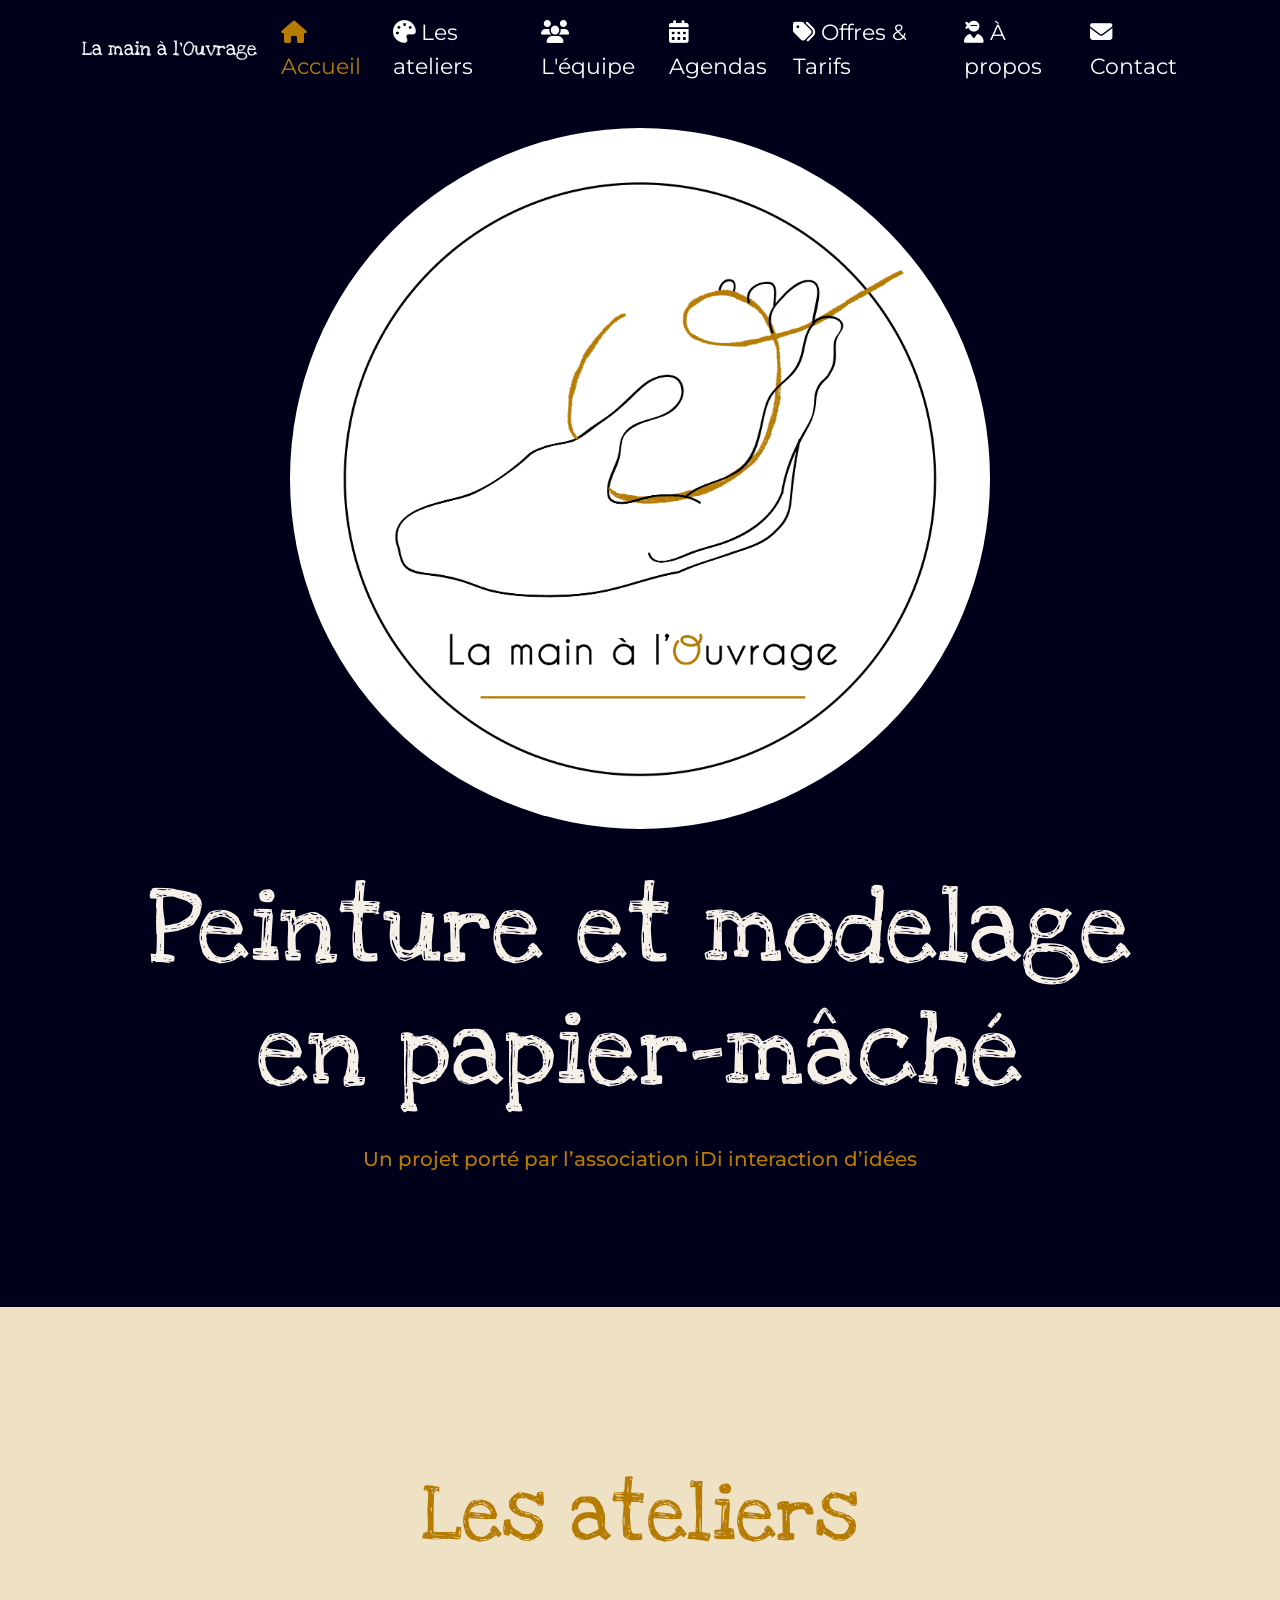
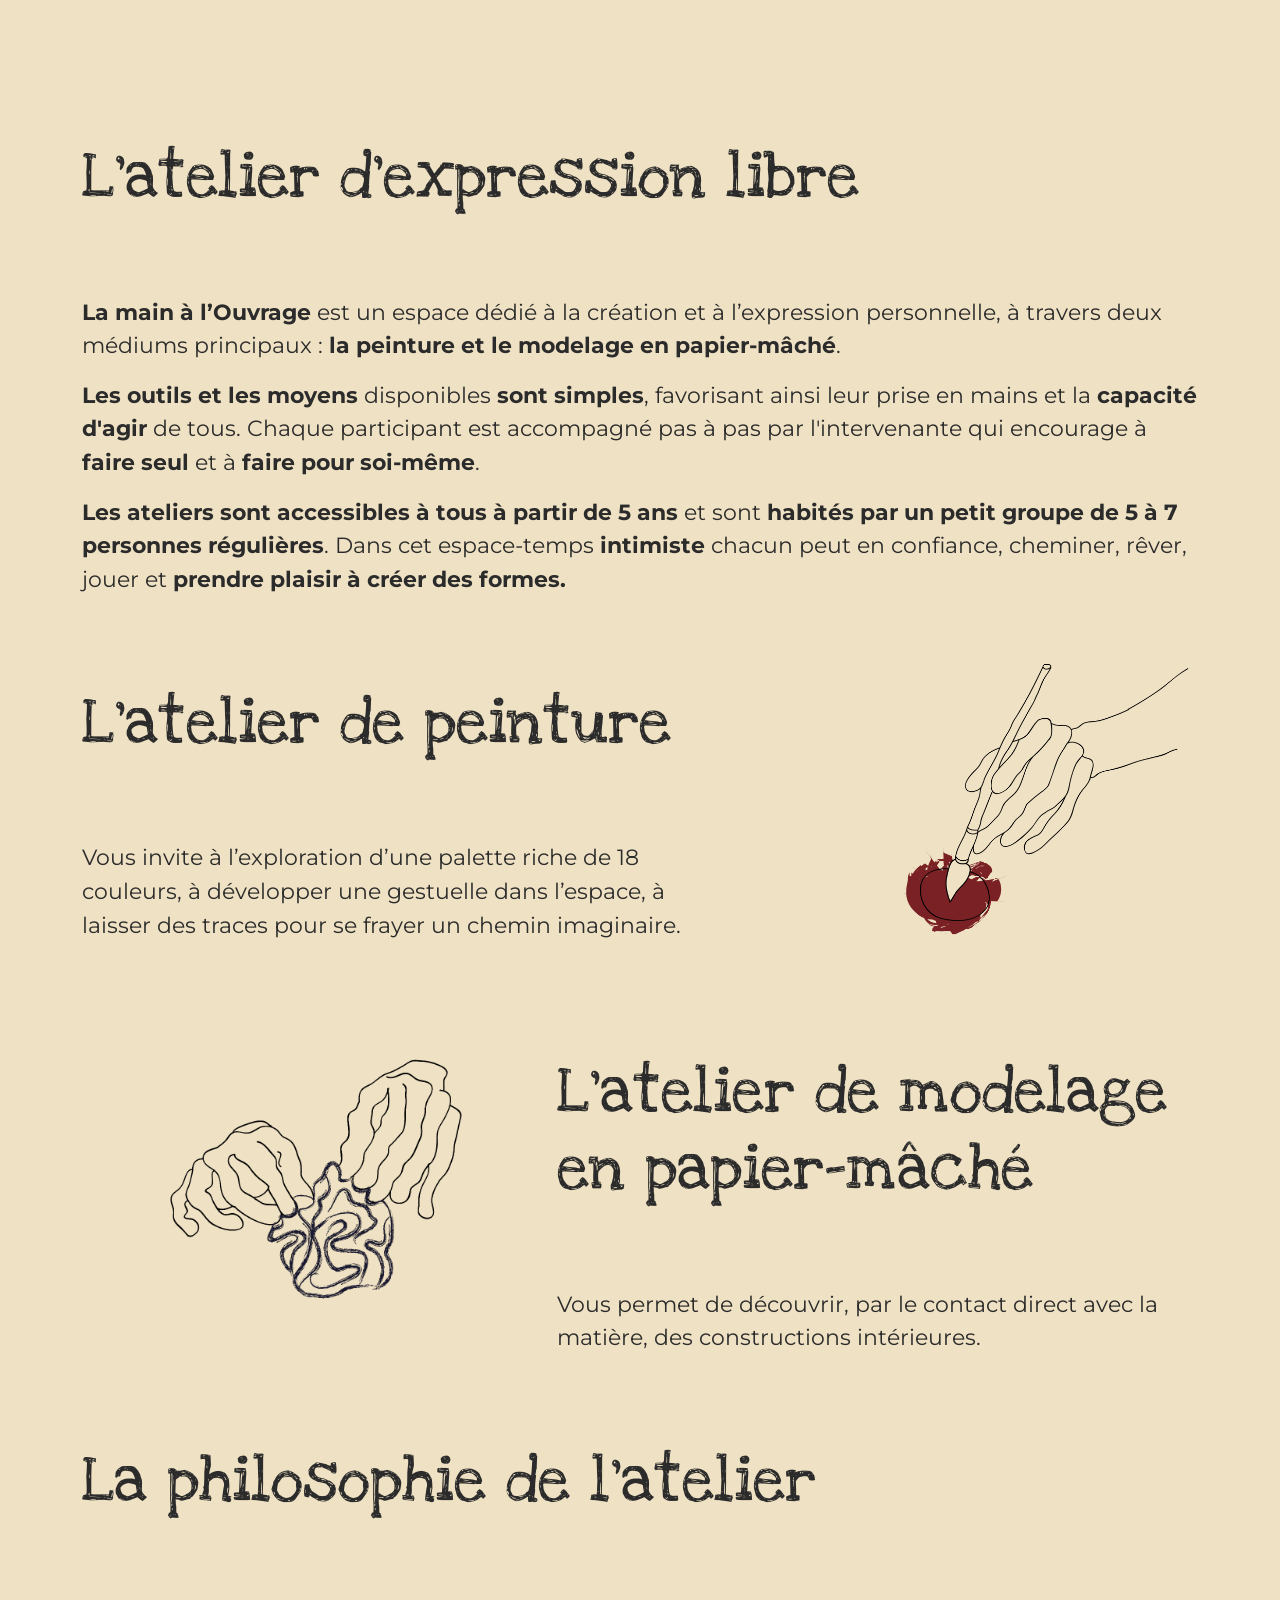
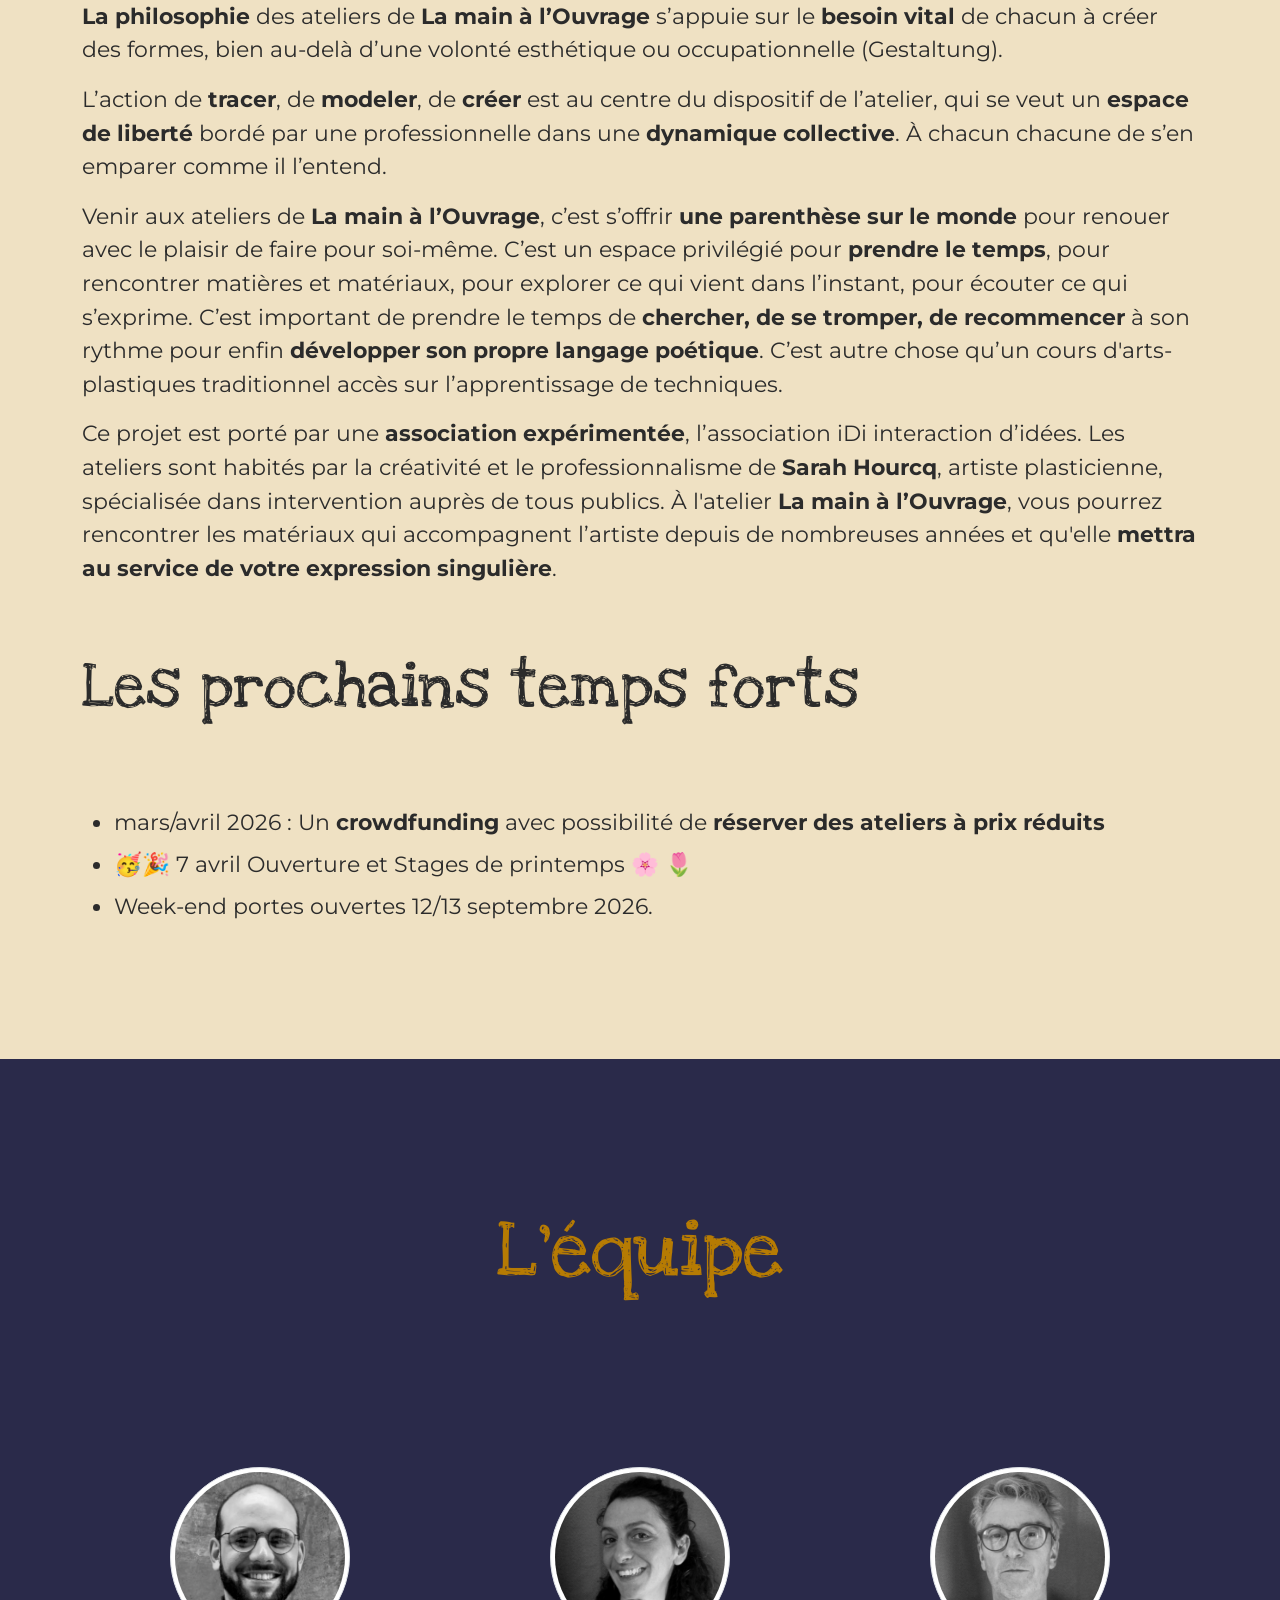
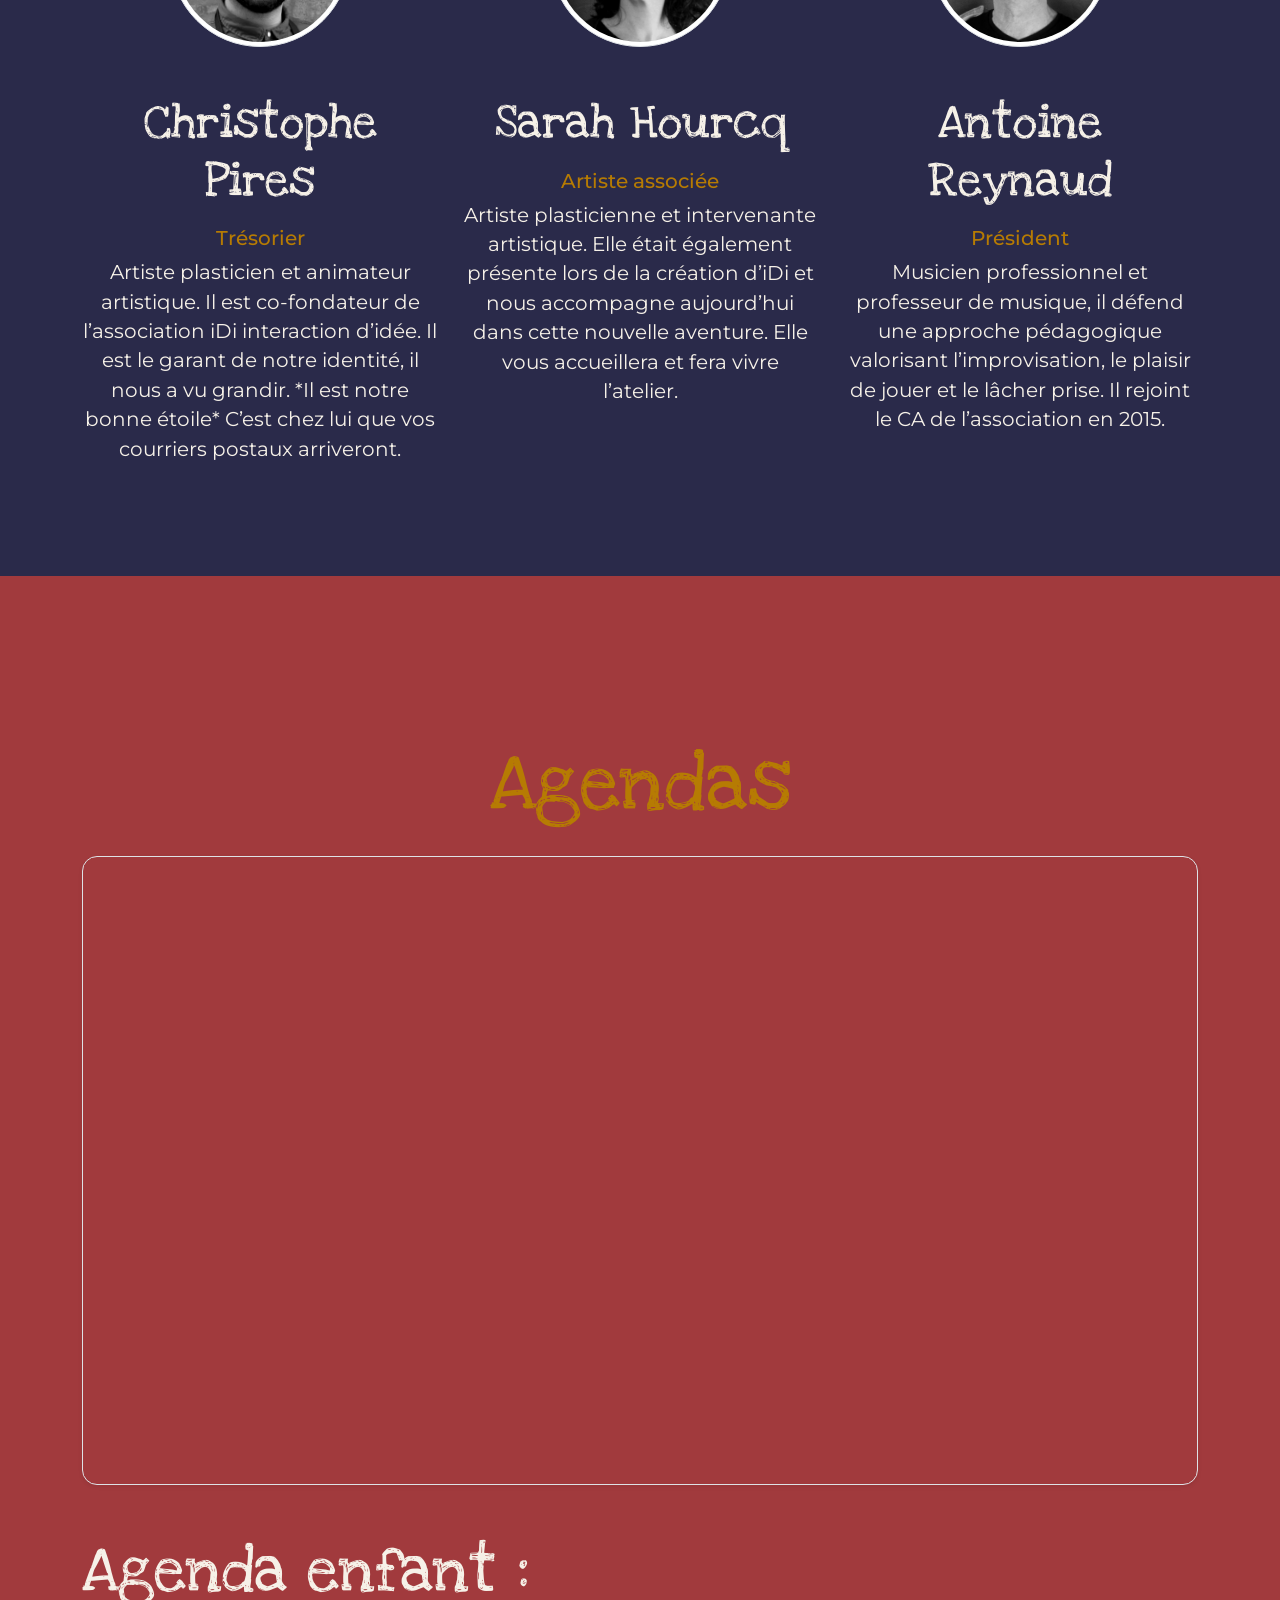
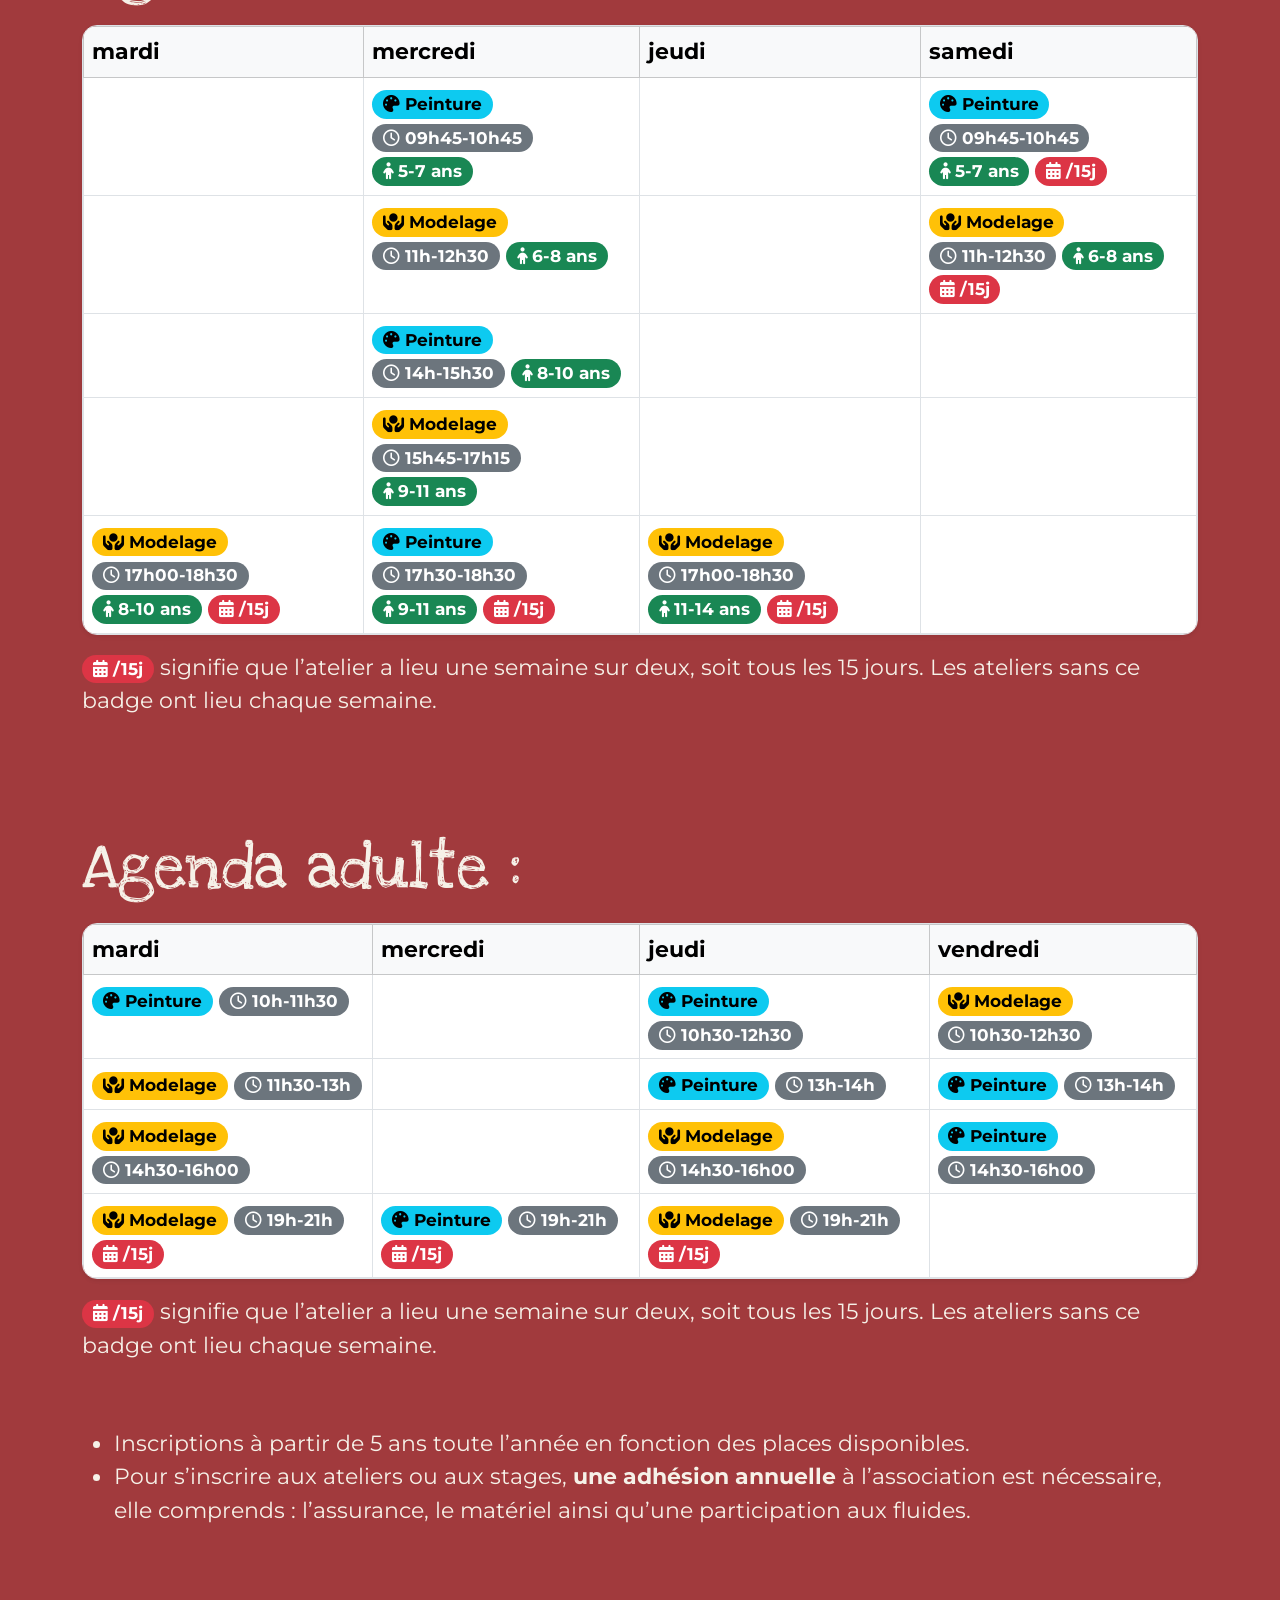
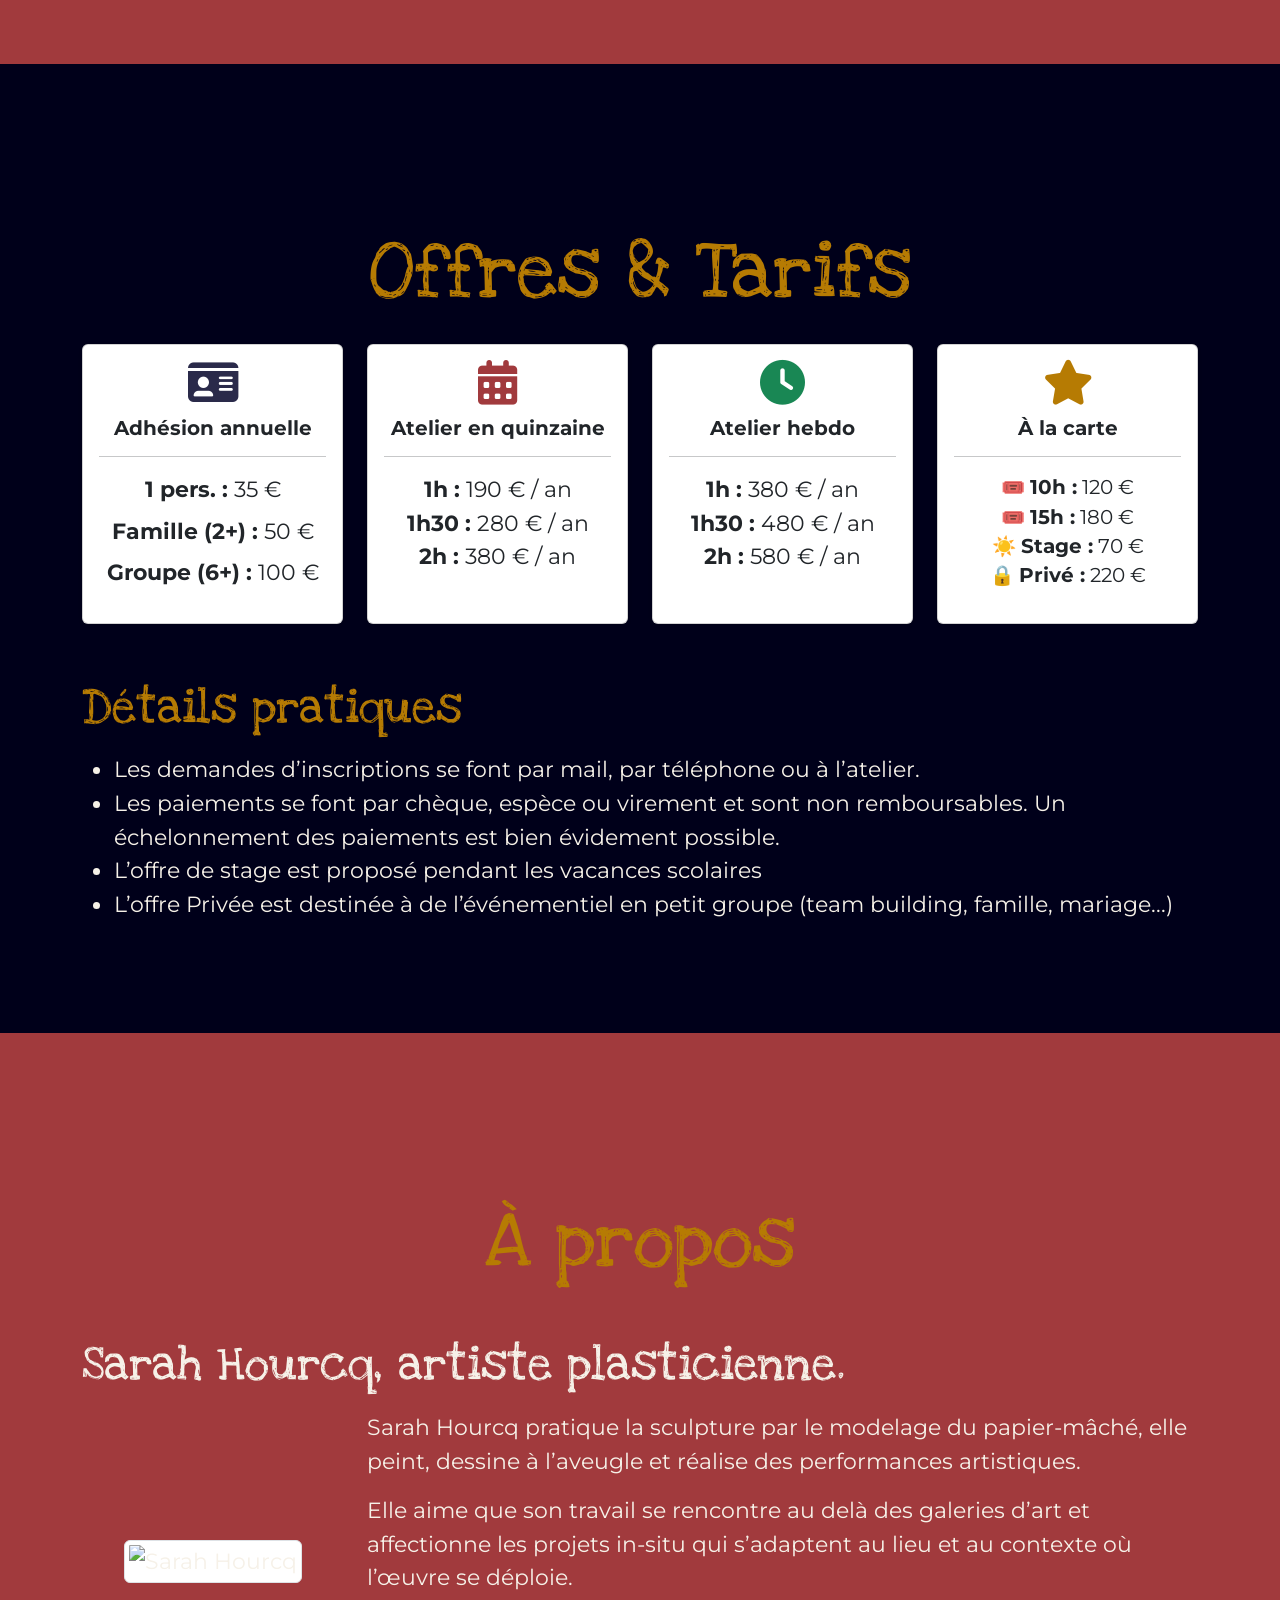
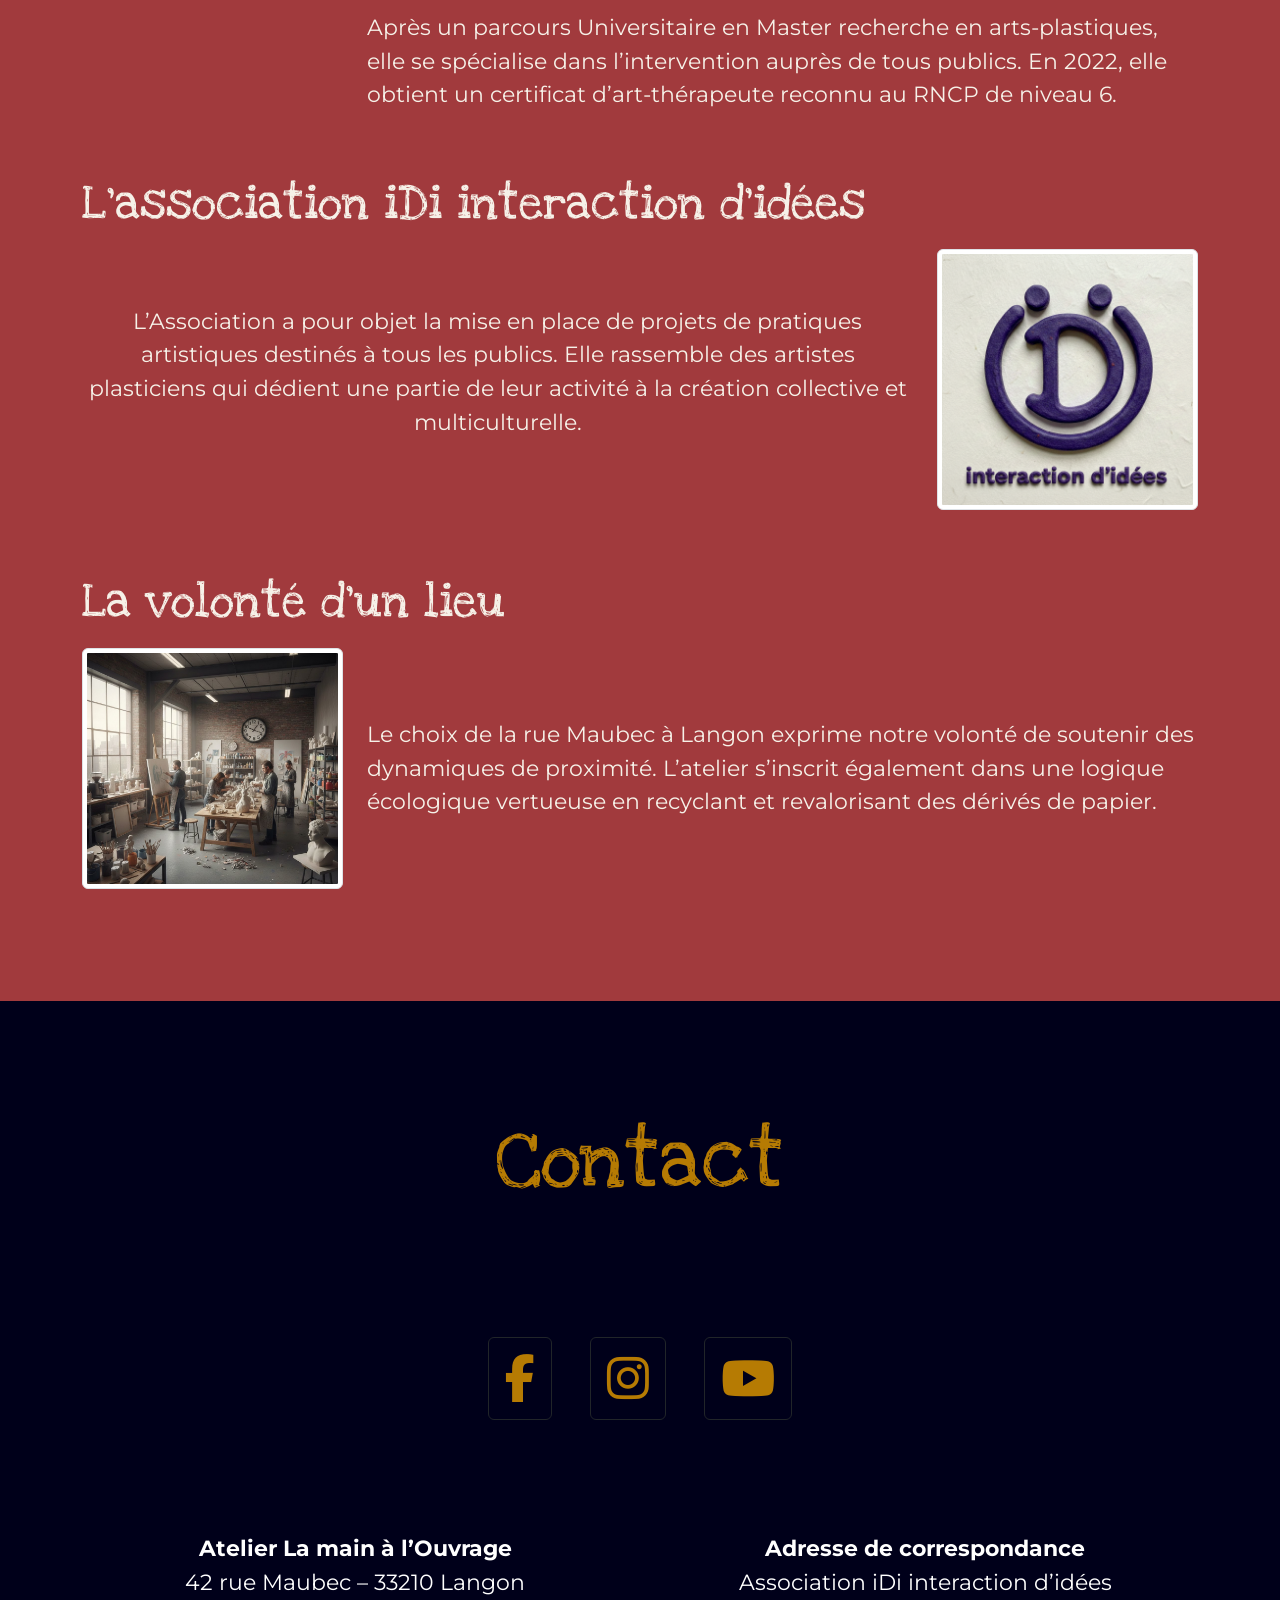
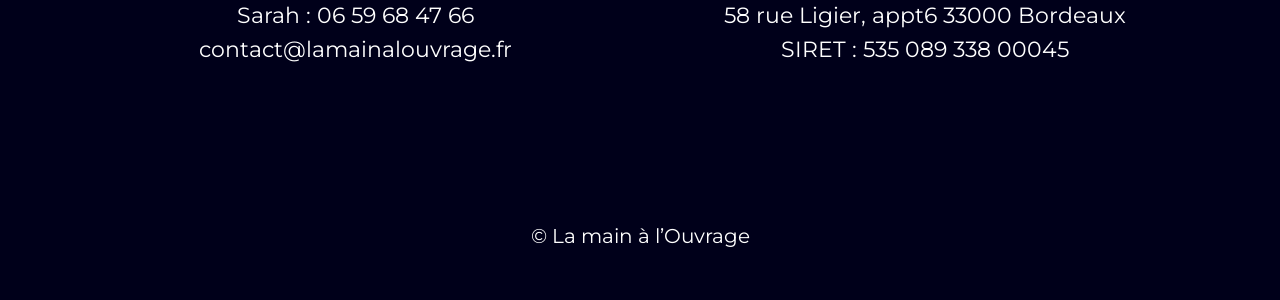
==== commit 4b27ba18: "🐛" ====
--- a/index.html
+++ b/index.html
@@ -412,7 +412,7 @@
   <div class="container">
     <h2 class="text-center mb-5">À propos</h2>
     <div class="row mb-5 align-items-center">
-      <div class="col-12"><h4>Sarah Hourcq, artiste plasticienne.</h4></div>
+      <h4>Sarah Hourcq, artiste plasticienne.</h4>
       <div class="col-12 col-md-3 text-center mb-3">
         <img src="./img/sh4.jpg" class="img-fluid img-thumbnail" alt="Sarah Hourcq" />
       </div>
@@ -424,19 +424,17 @@
     </div>
     
     <div class="row mb-5 align-items-center">
-      <div class="col-12 col-md-9 order-1 order-md-1">
-        <h4>L’association iDi interaction d’idées</h4>
-      </div>
-      <div class="col-12 col-md-3 order-2 order-md-2 text-center mb-3">
+      <h4>L’association iDi interaction d’idées</h4>
+      <div class="col-12 col-md-9 order-2 order-md-2 text-center mb-3">
+        <p>L’Association a pour objet la mise en place de projets de pratiques artistiques destinés à tous les publics. Elle rassemble des artistes plasticiens qui dédient une partie de leur activité à la création collective et multiculturelle.</p>
+      </div>
+      <div class="col-12 col-md-3 order-1 order-md-2 text-center mb-3">
         <img src="./img/logo_idi.png" class="img-fluid img-thumbnail" alt="Logo IDI" />
       </div>
-      <div class="col-12 col-md-3 order-2 order-md-2 text-center mb-3">
-        <p>L’Association a pour objet la mise en place de projets de pratiques artistiques destinés à tous les publics. Elle rassemble des artistes plasticiens qui dédient une partie de leur activité à la création collective et multiculturelle.</p>
-      </div>
     </div>
 
     <div class="row align-items-center">
-      <div class="col-12"><h4>La volonté d'un lieu</h4></div>
+      <h4>La volonté d'un lieu</h4>
       <div class="col-12 col-md-3 text-center mb-3">
         <img src="./img/local.png" class="img-fluid img-thumbnail" alt="Local de l'atelier" />
       </div>
--- a/css/style.css
+++ b/css/style.css
@@ -33,7 +33,7 @@
   font-size: 1.4rem;
 }
 .container, .container-fluid {
-    overflow: hidden; /* Coupe tout ce qui dépasse des marges négatives des rows */
+    overflow: hidden;
 }
 section {
   padding: 6rem 0;
@@ -55,7 +55,6 @@
 a.navbar-brand {
   font-family: "Love Ya Like A Sister", cursive;
 }
-/* TITRES */
 h1, h2, h3, h4 {
   font-family: "Love Ya Like A Sister", cursive;
   font-size: 4rem;
@@ -64,7 +63,6 @@
 }
 
 h1 {
-  /* clamp(MIN, VALEUR_IDÉALE, MAX) */
   font-size: clamp(2.5rem, 8vw, 7rem);
 }
 h2 {
@@ -81,7 +79,6 @@
 h4 {
   font-size: 3rem;
 }
-/* HERO */
 .section-hero {
   background: var(--bleu);
   color: var(--fond-clair);
@@ -100,10 +97,9 @@
   margin-right: auto;
 }
 
-/* Sur mobile, on réduit drastiquement le max-width */
 @media (max-width: 576px) {
   .logo {
-    max-width: 200px !important; /* Réduit la taille pour smartphone */
+    max-width: 200px !important;
   }
 }
 
@@ -120,13 +116,11 @@
     display: inline-block; /* L'effet élastique rend mieux sur un bloc en ligne */
     width: 100%;           /* Mais on garde la largeur pour le titre */
     transition: transform 0.3s ease;
-    /* On évite les débordements horizontaux pendant l'animation */
     overflow: visible; 
 }
 
-/* On peut aussi ralentir un peu l'animation pour un effet plus doux */
 .animate__rubberBand {
-    animation-duration: 1.5s;
+    animation-duration: 13s;
 }
 
 
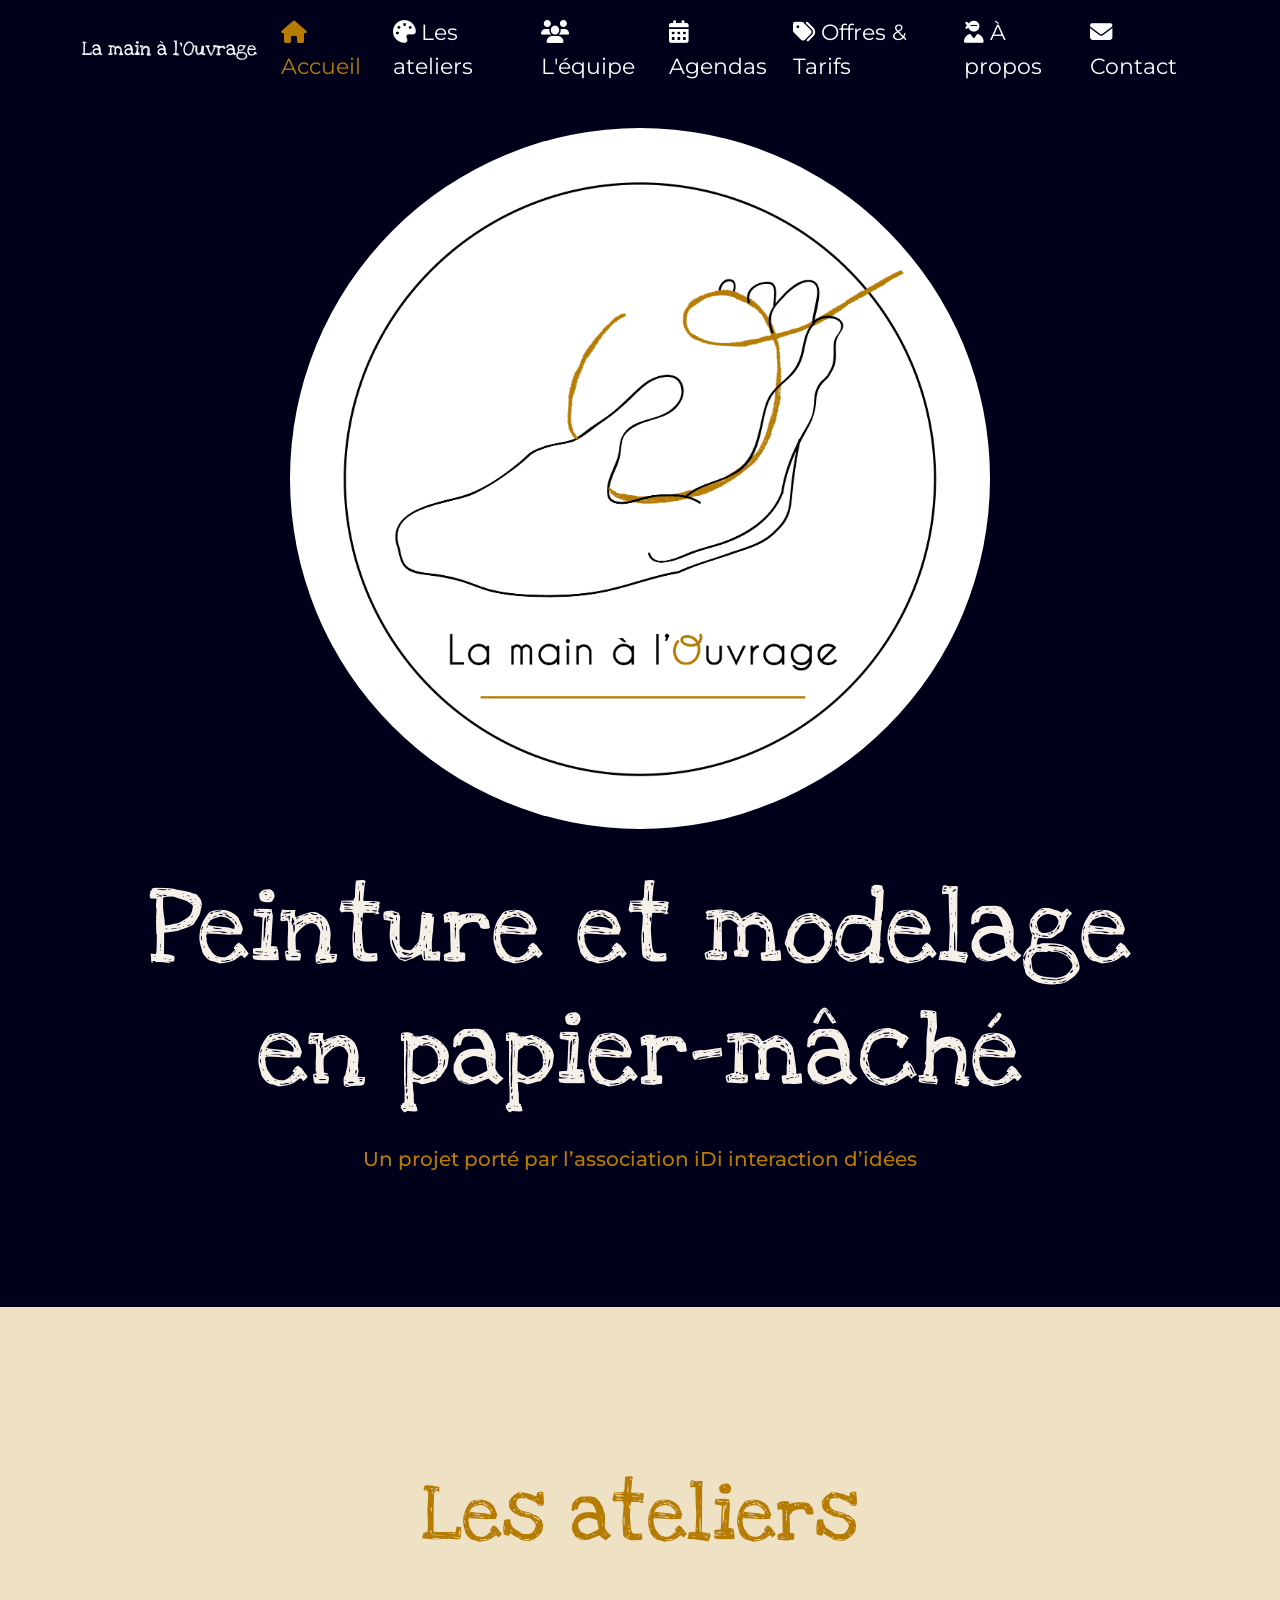
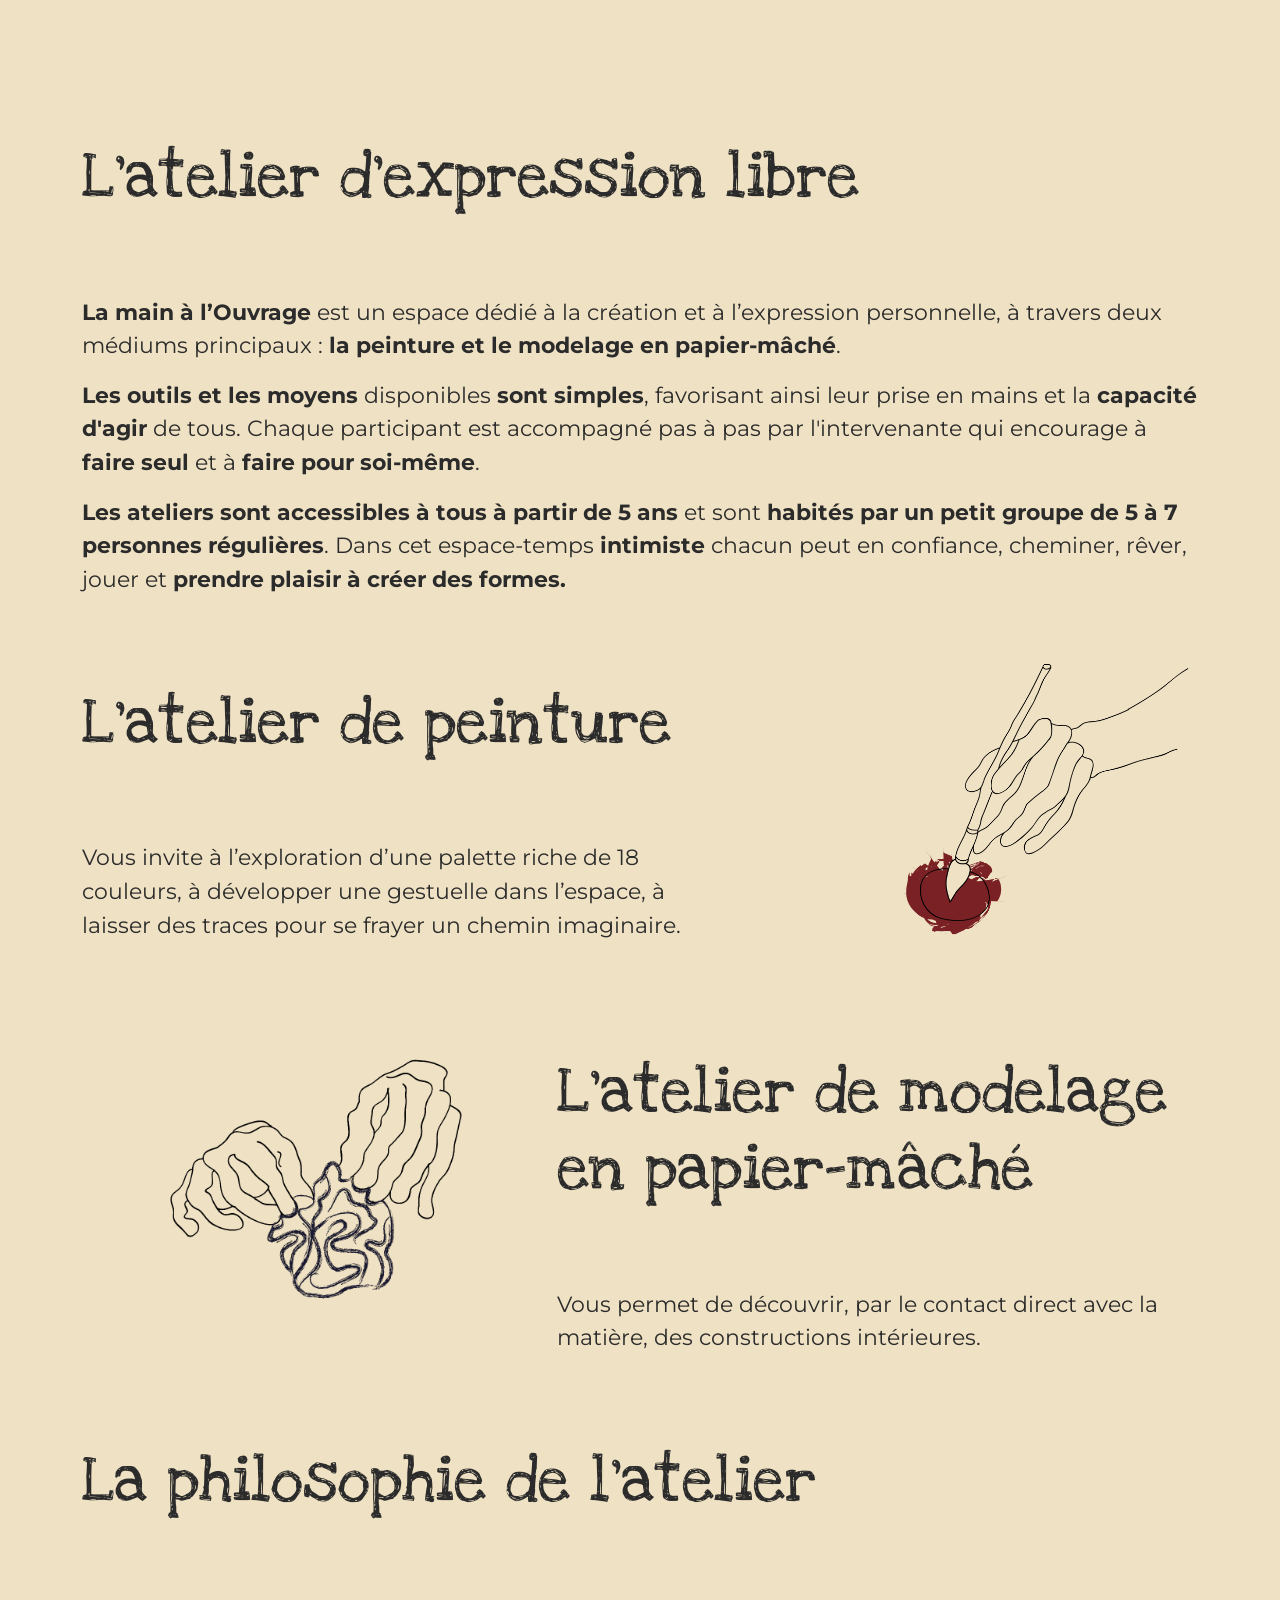
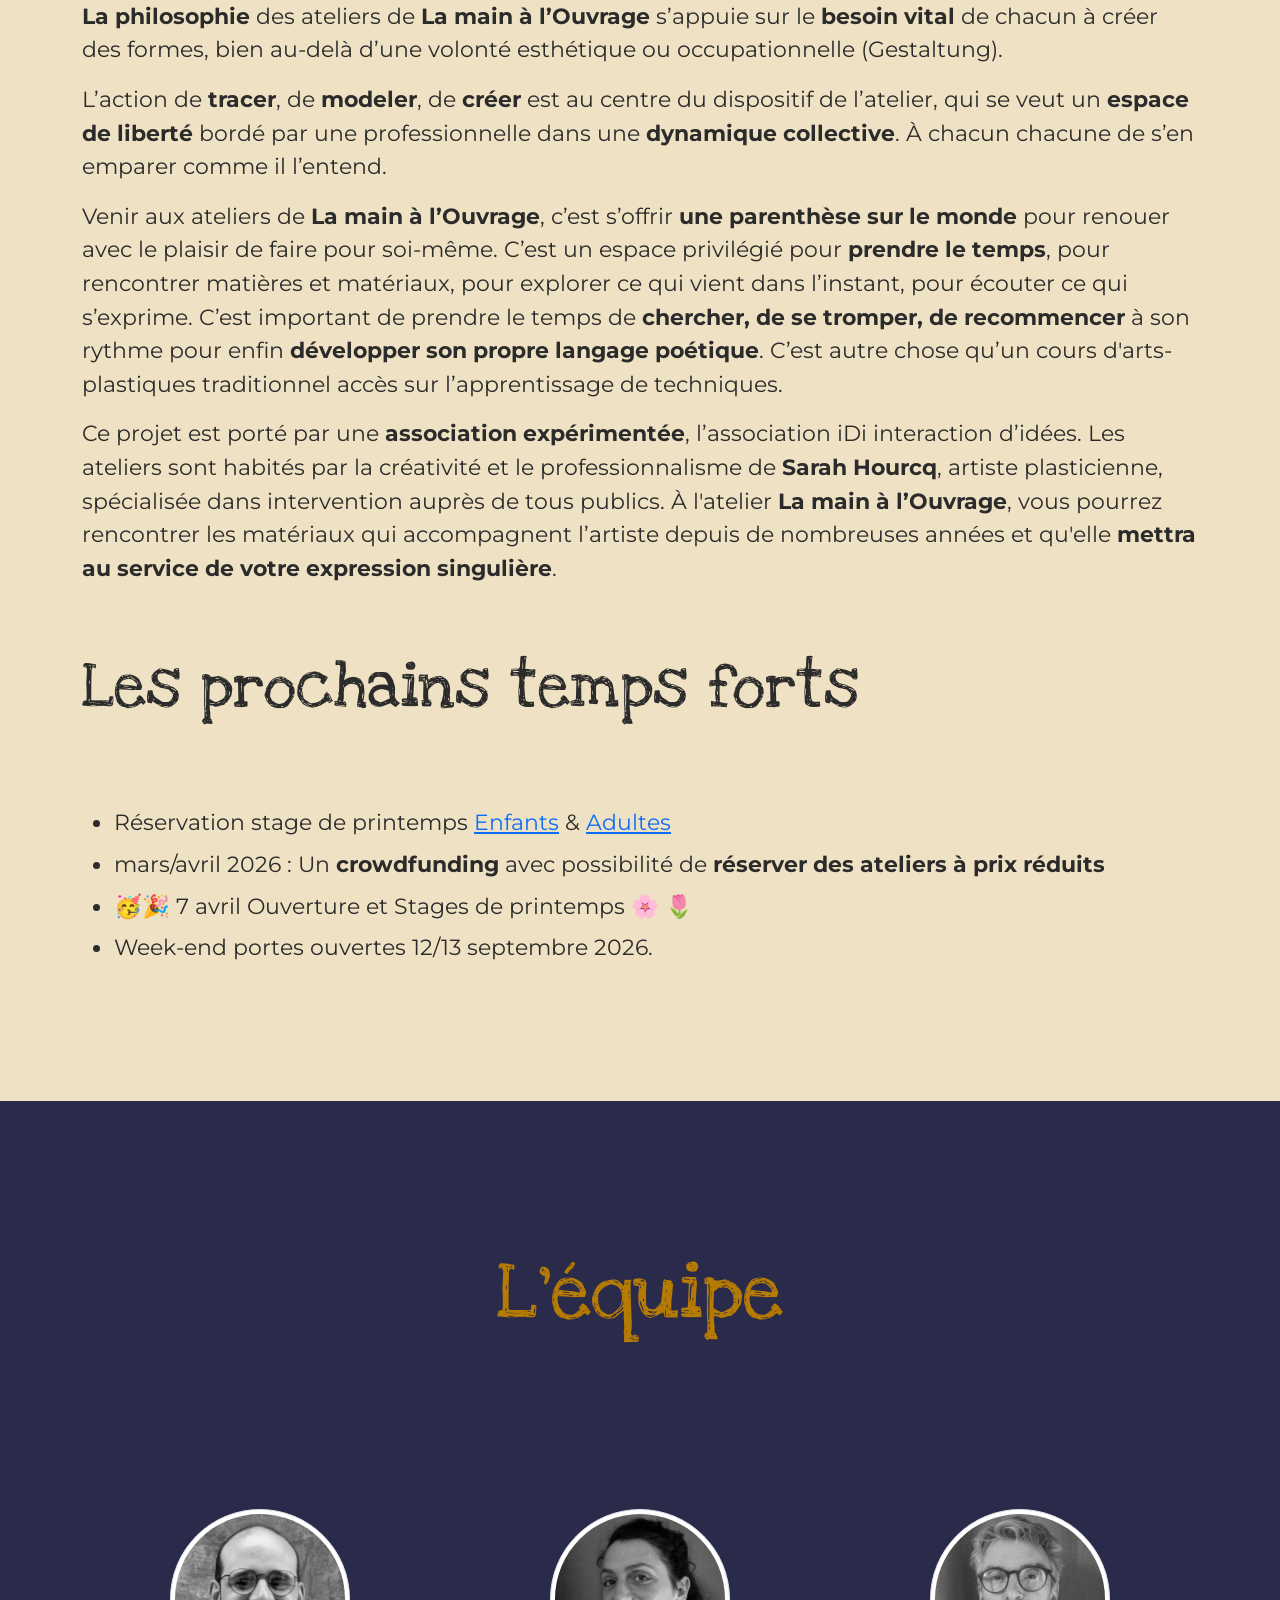
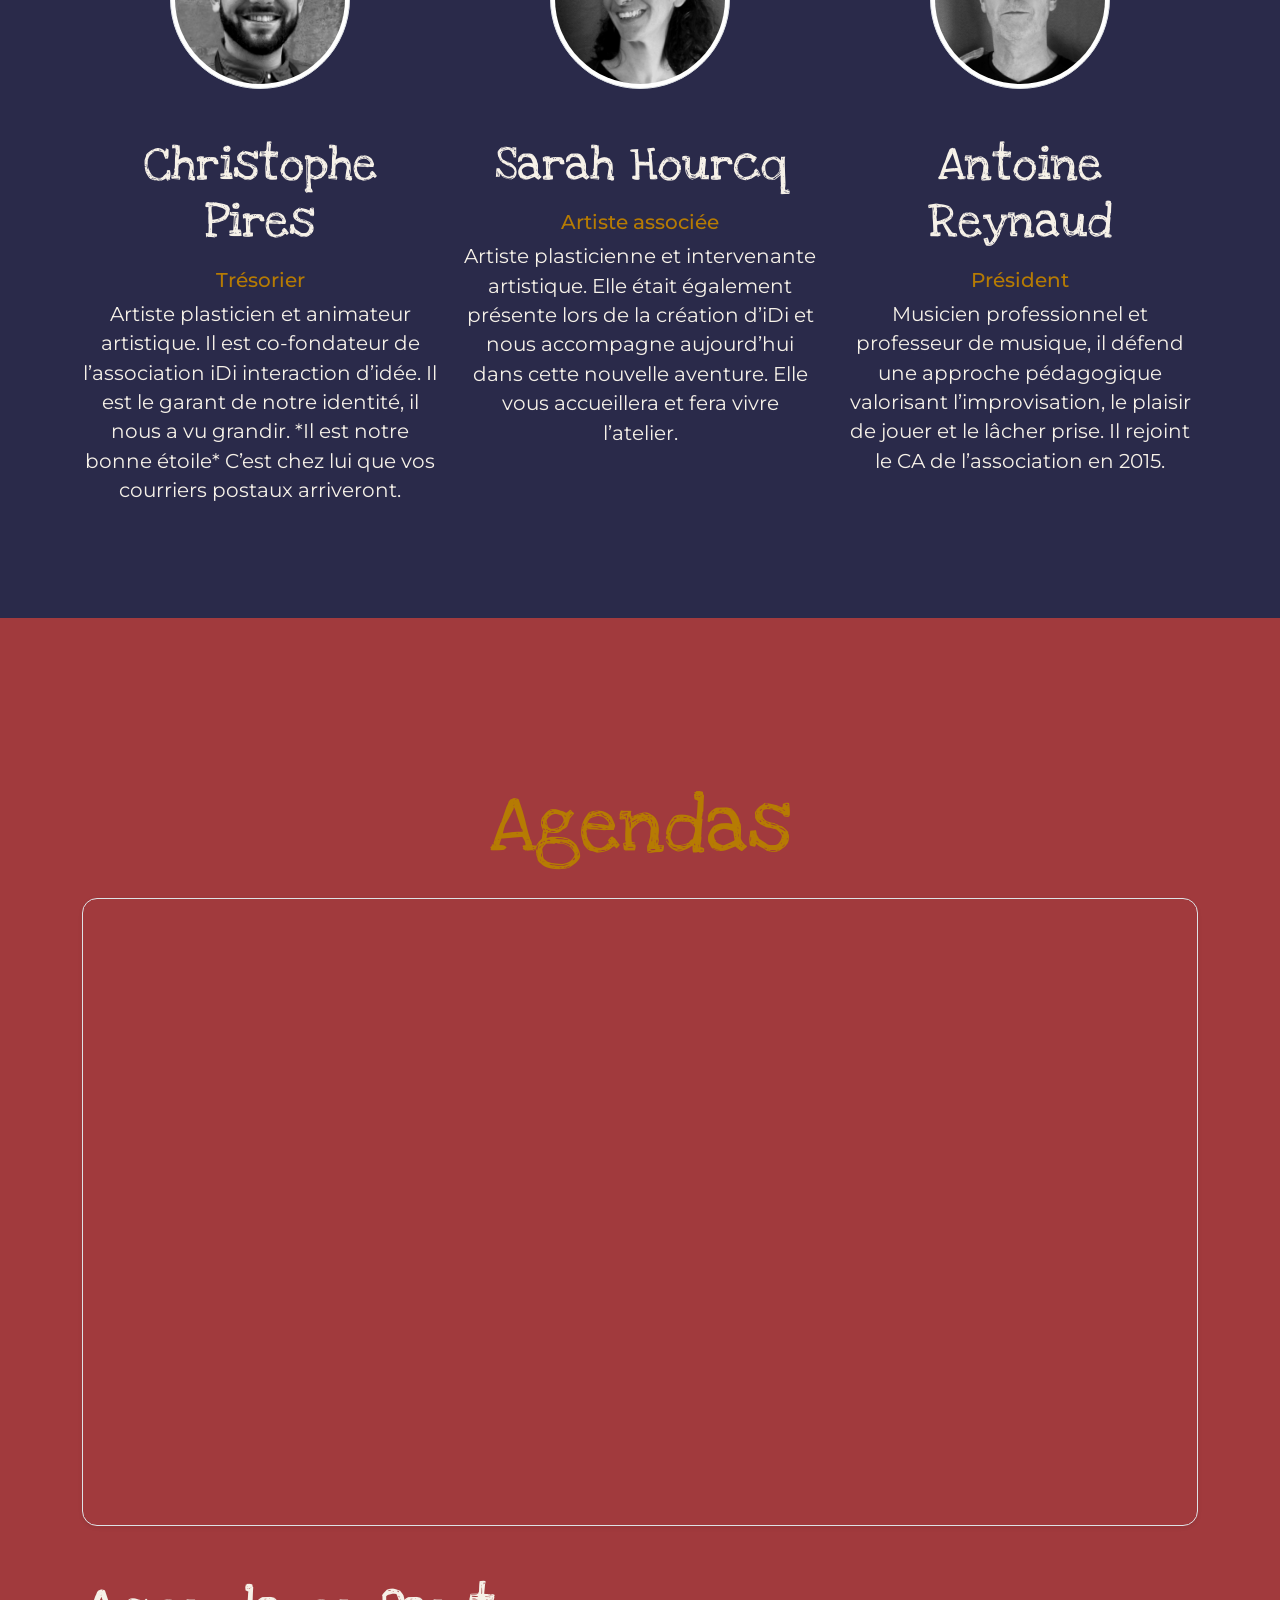
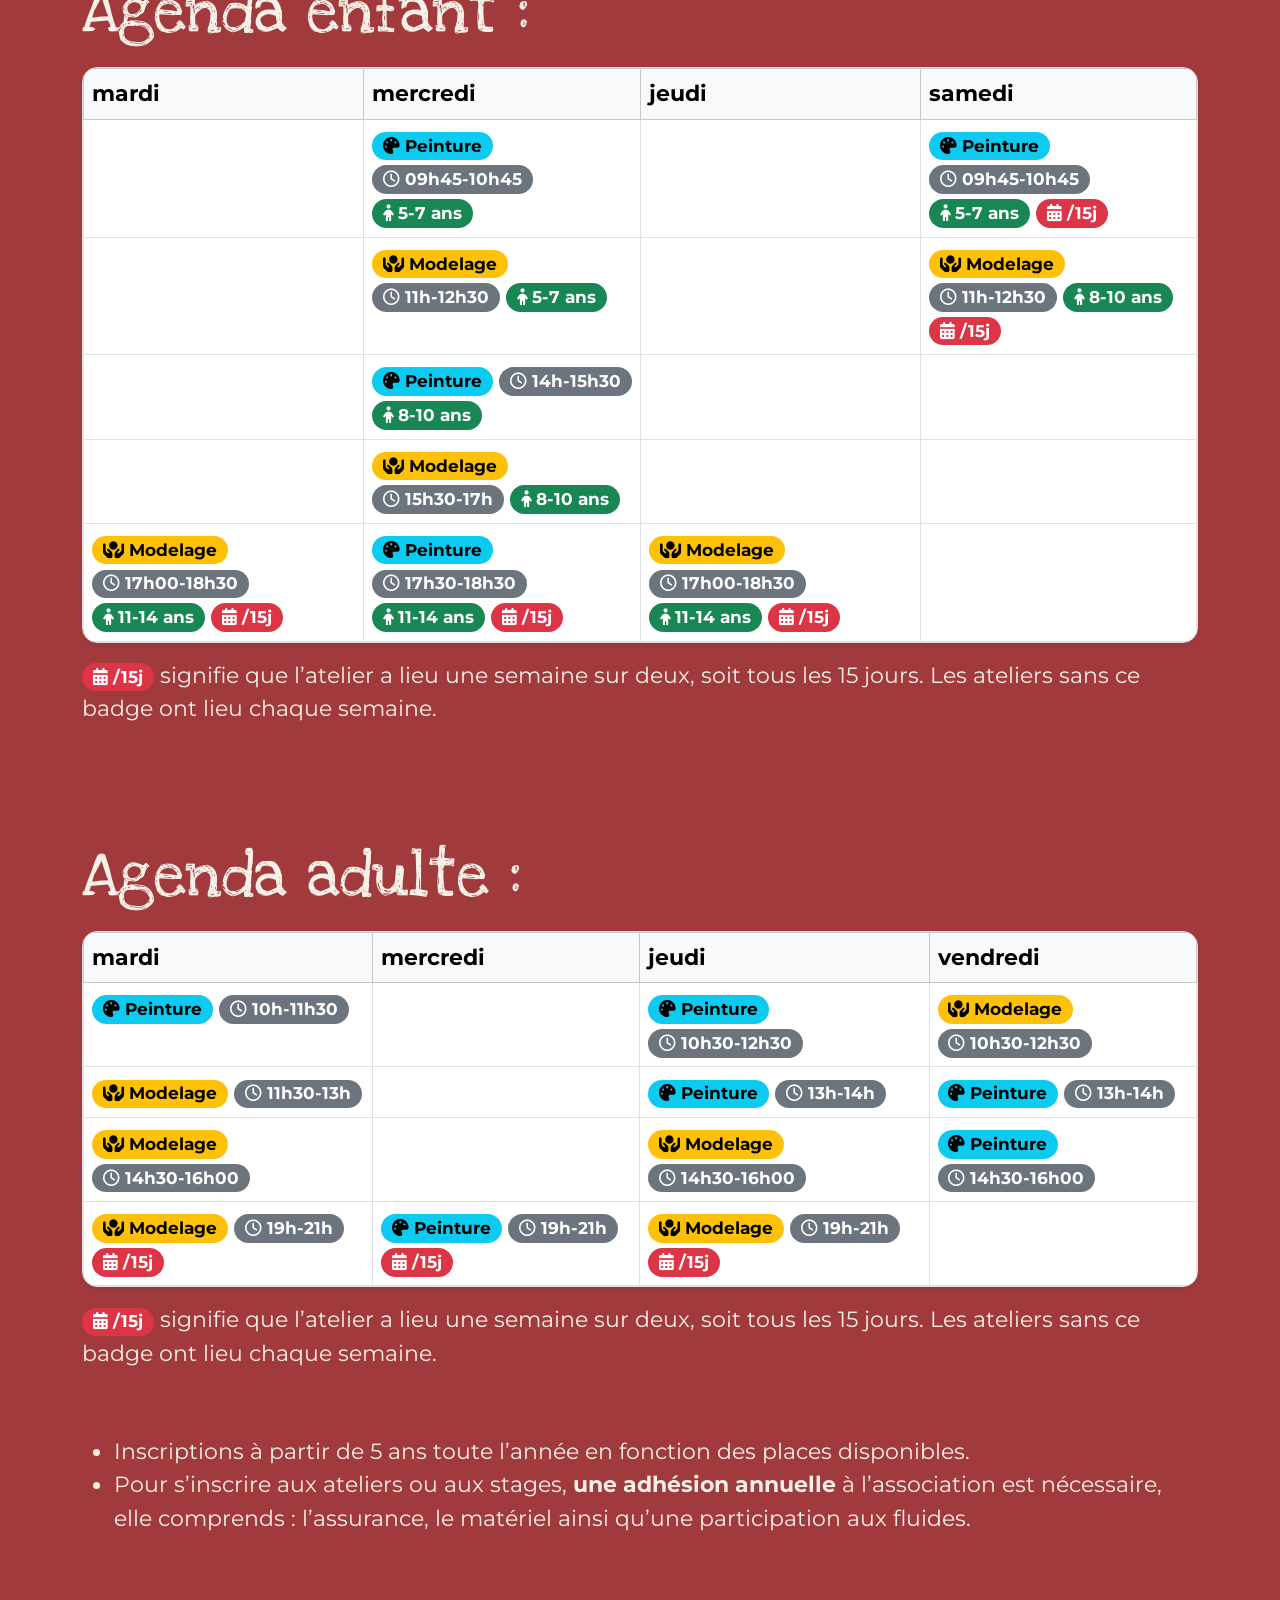
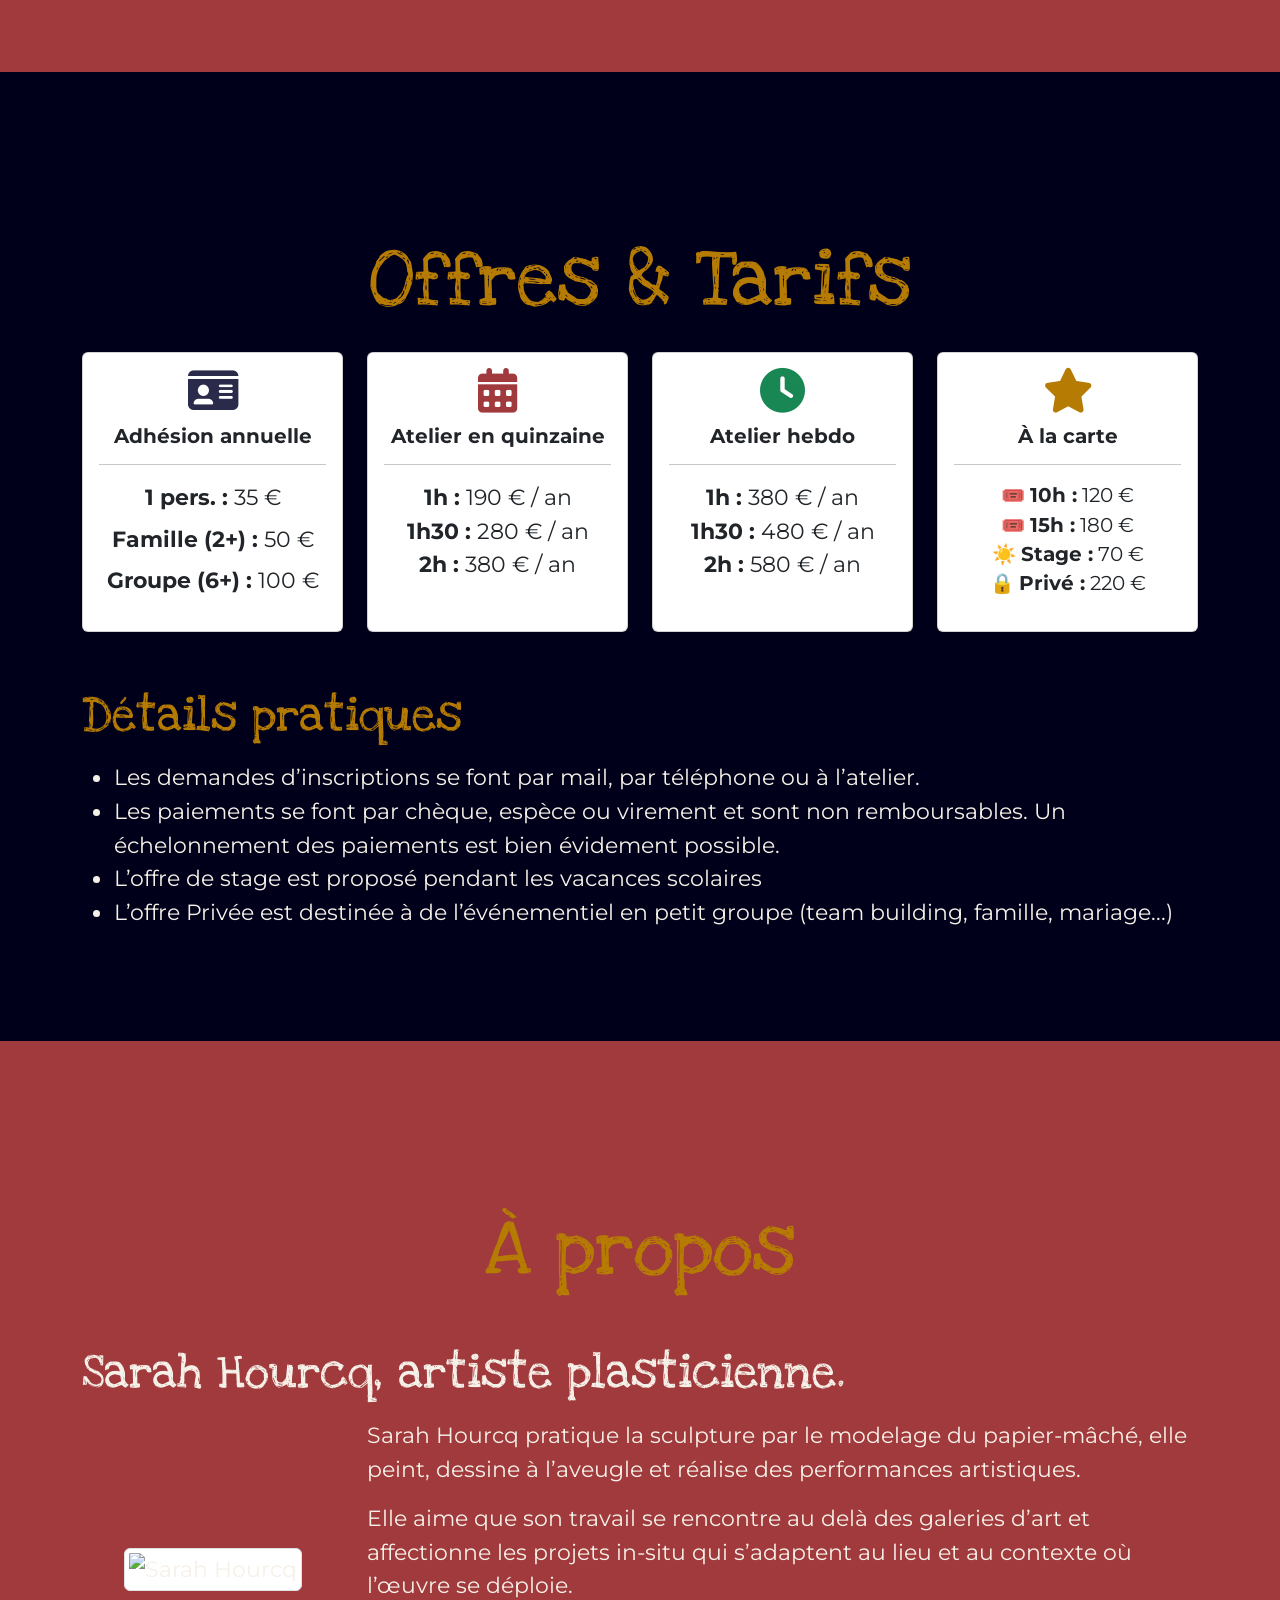
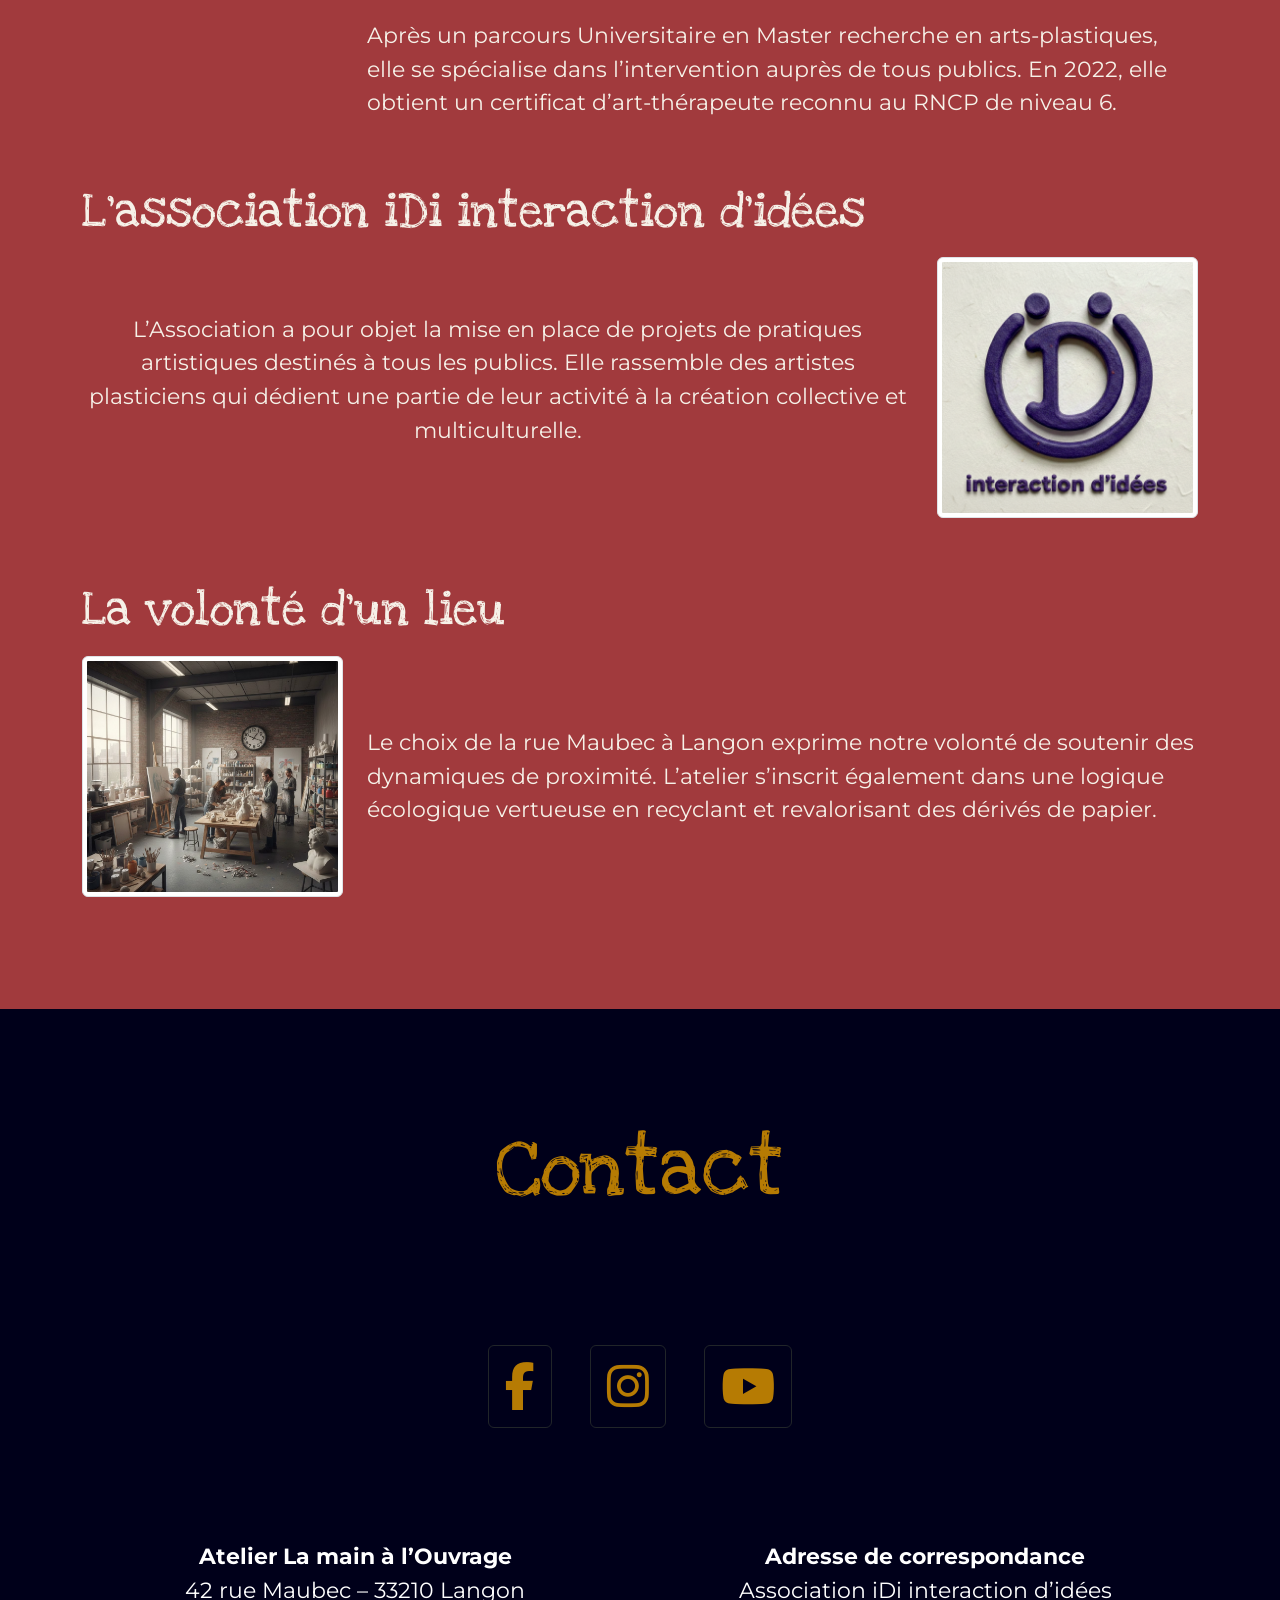
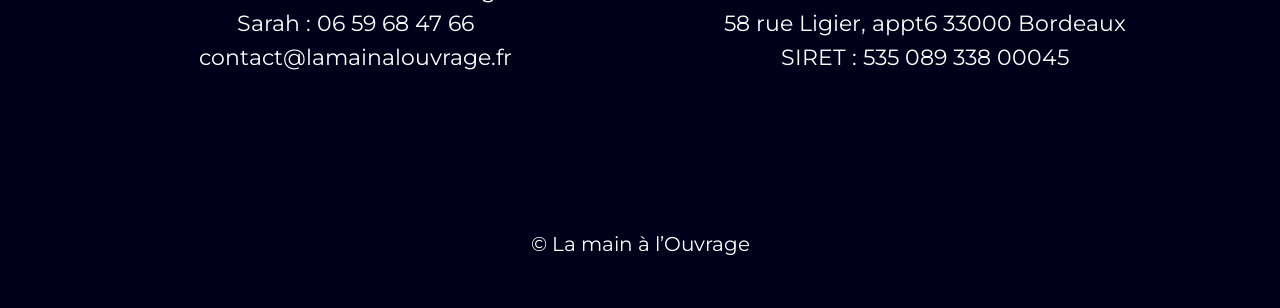
==== commit bd1a7035: "maj de printemps" ====
--- a/index.html
+++ b/index.html
@@ -85,6 +85,7 @@
         <p>Ce projet est porté par une <strong>association expérimentée</strong>, l’association iDi interaction d’idées. Les ateliers sont habités par la créativité et le professionnalisme de <strong>Sarah Hourcq</strong>, artiste plasticienne, spécialisée dans intervention auprès de tous publics. À l'atelier <strong>La main à l’Ouvrage</strong>, vous pourrez rencontrer les matériaux qui accompagnent l’artiste depuis de nombreuses années et qu'elle <strong>mettra au service de votre expression singulière</strong>.</p>
         <h3>Les prochains temps forts</h3>
         <ul class="highlight-list">
+          <li>Réservation stage de printemps <a href="https://www.helloasso.com/associations/idi-interaction-d-idees/evenements/stage-de-printemps">Enfants</a> & <a href="https://www.helloasso.com/associations/idi-interaction-d-idees/evenements/stage-de-printemps-adultes">Adultes</a></li>
           <li>mars/avril 2026 : Un <strong>crowdfunding</strong> avec possibilité de <strong>réserver des ateliers à prix réduits</strong></li>
           <li>🥳🎉 7 avril Ouverture et Stages de printemps 🌸 🌷</li>
           <li>Week-end portes ouvertes 12/13 septembre 2026.</li>
@@ -169,13 +170,13 @@
                 <td>
                   <span class="badge rounded-pill text-bg-warning"><i class="fa-solid fa-hands-holding-circle"></i> Modelage</span> 
                   <span class="badge rounded-pill text-bg-secondary"><i class="fa-regular fa-clock"></i> 11h-12h30</span> 
-                  <span class="badge rounded-pill text-bg-success"><i class="fa-solid fa-child"></i> 6-8 ans</span>
+                  <span class="badge rounded-pill text-bg-success"><i class="fa-solid fa-child"></i> 5-7 ans</span>
                 </td>
                 <td></td>
                 <td>
                   <span class="badge rounded-pill text-bg-warning"><i class="fa-solid fa-hands-holding-circle"></i> Modelage</span> 
                   <span class="badge rounded-pill text-bg-secondary"><i class="fa-regular fa-clock"></i> 11h-12h30</span> 
-                  <span class="badge rounded-pill text-bg-success"><i class="fa-solid fa-child"></i> 6-8 ans</span>
+                  <span class="badge rounded-pill text-bg-success"><i class="fa-solid fa-child"></i> 8-10 ans</span>
                   <span class="badge rounded-pill text-bg-danger"><i class="fa-solid fa-calendar-days"></i> /15j</span>
                 </td>
               </tr>
@@ -193,8 +194,8 @@
                 <td></td>
                 <td>
                   <span class="badge rounded-pill text-bg-warning"><i class="fa-solid fa-hands-holding-circle"></i> Modelage</span> 
-                  <span class="badge rounded-pill text-bg-secondary"><i class="fa-regular fa-clock"></i> 15h45-17h15</span> 
-                  <span class="badge rounded-pill text-bg-success"><i class="fa-solid fa-child"></i> 9-11 ans</span>
+                  <span class="badge rounded-pill text-bg-secondary"><i class="fa-regular fa-clock"></i> 15h30-17h</span> 
+                  <span class="badge rounded-pill text-bg-success"><i class="fa-solid fa-child"></i> 8-10 ans</span>
                 </td>
                 <td></td>
                 <td></td>
@@ -203,13 +204,13 @@
                 <td class="border-bottom-0">
                   <span class="badge rounded-pill text-bg-warning"><i class="fa-solid fa-hands-holding-circle"></i> Modelage</span> 
                   <span class="badge rounded-pill text-bg-secondary"><i class="fa-regular fa-clock"></i> 17h00-18h30</span> 
-                  <span class="badge rounded-pill text-bg-success"><i class="fa-solid fa-child"></i> 8-10 ans</span>
+                  <span class="badge rounded-pill text-bg-success"><i class="fa-solid fa-child"></i> 11-14 ans</span>
                   <span class="badge rounded-pill text-bg-danger"><i class="fa-solid fa-calendar-days"></i> /15j</span>
                 </td>
                 <td class="border-bottom-0">
                   <span class="badge rounded-pill text-bg-info"><i class="fa-solid fa-palette"></i> Peinture</span> 
                   <span class="badge rounded-pill text-bg-secondary"><i class="fa-regular fa-clock"></i> 17h30-18h30</span> 
-                  <span class="badge rounded-pill text-bg-success"><i class="fa-solid fa-child"></i> 9-11 ans</span>
+                  <span class="badge rounded-pill text-bg-success"><i class="fa-solid fa-child"></i> 11-14 ans</span>
                   <span class="badge rounded-pill text-bg-danger"><i class="fa-solid fa-calendar-days"></i> /15j</span>
                 </td>
                 <td class="border-bottom-0">
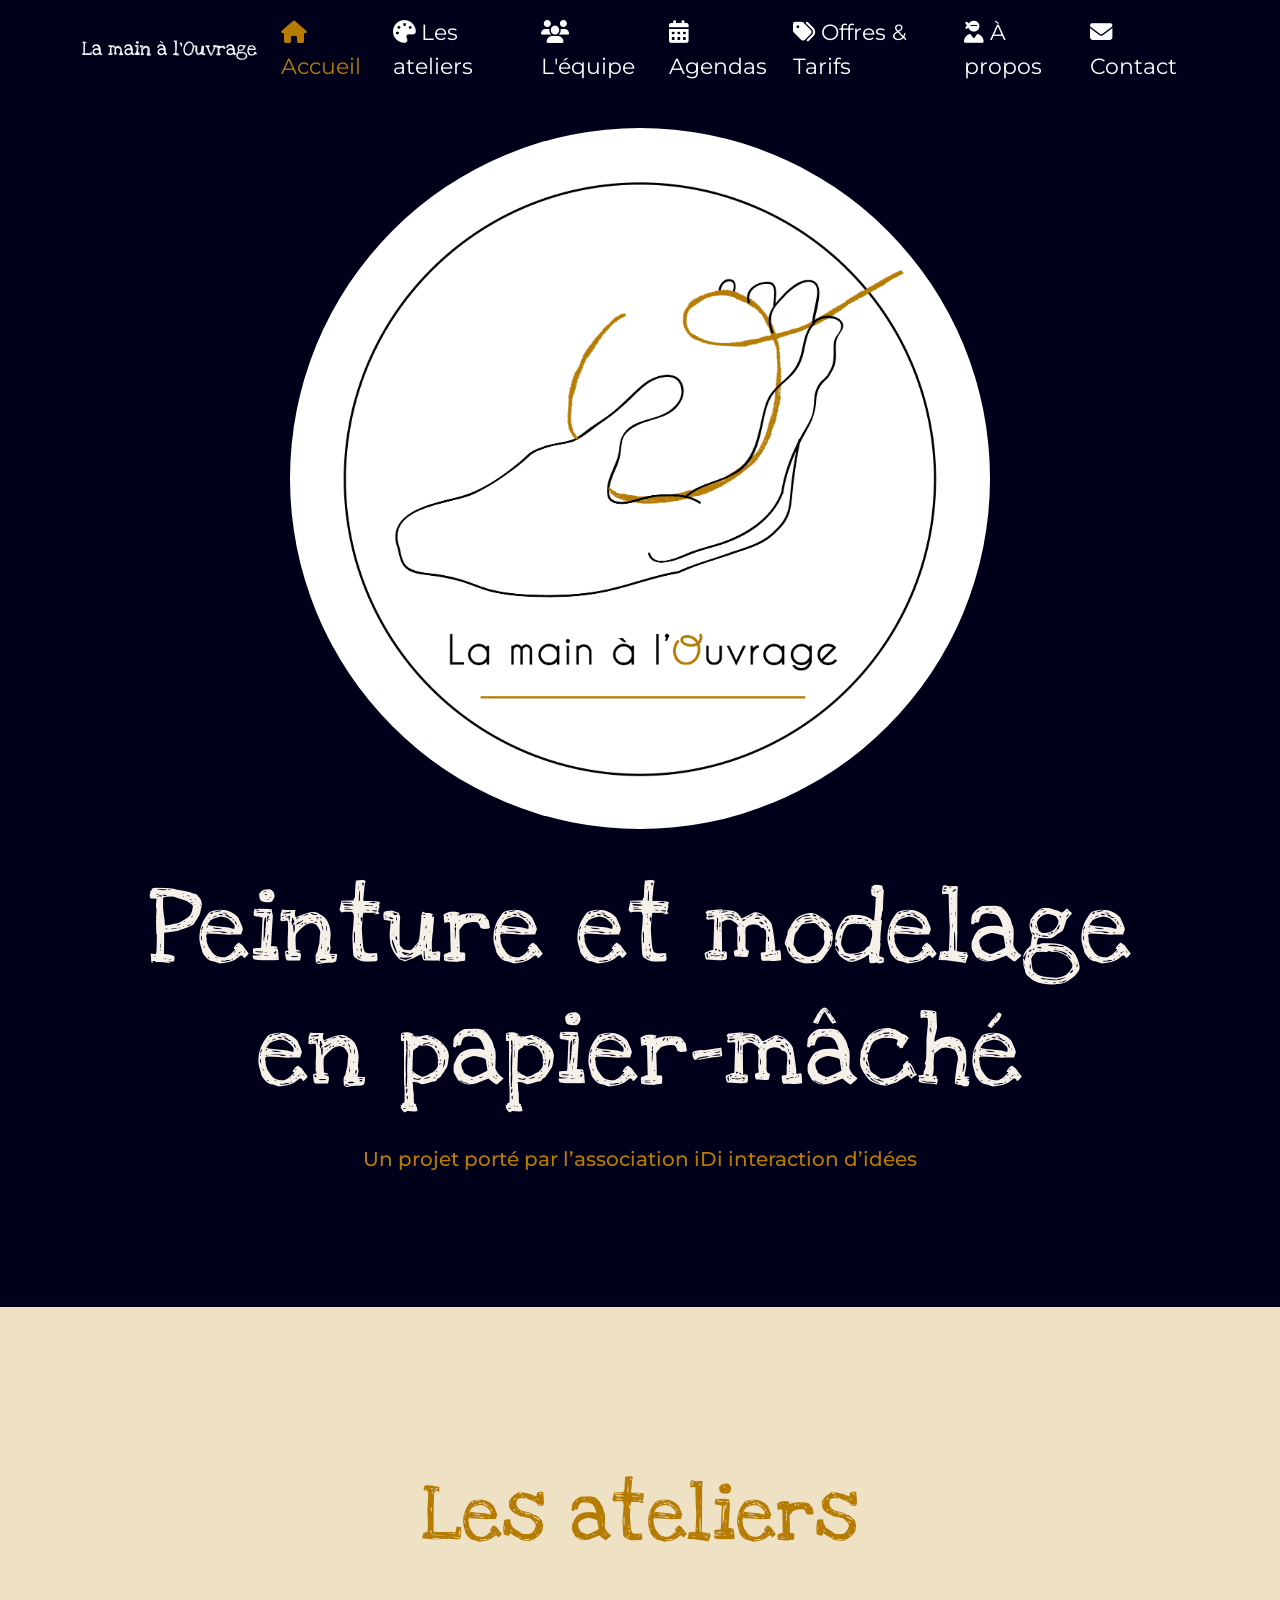
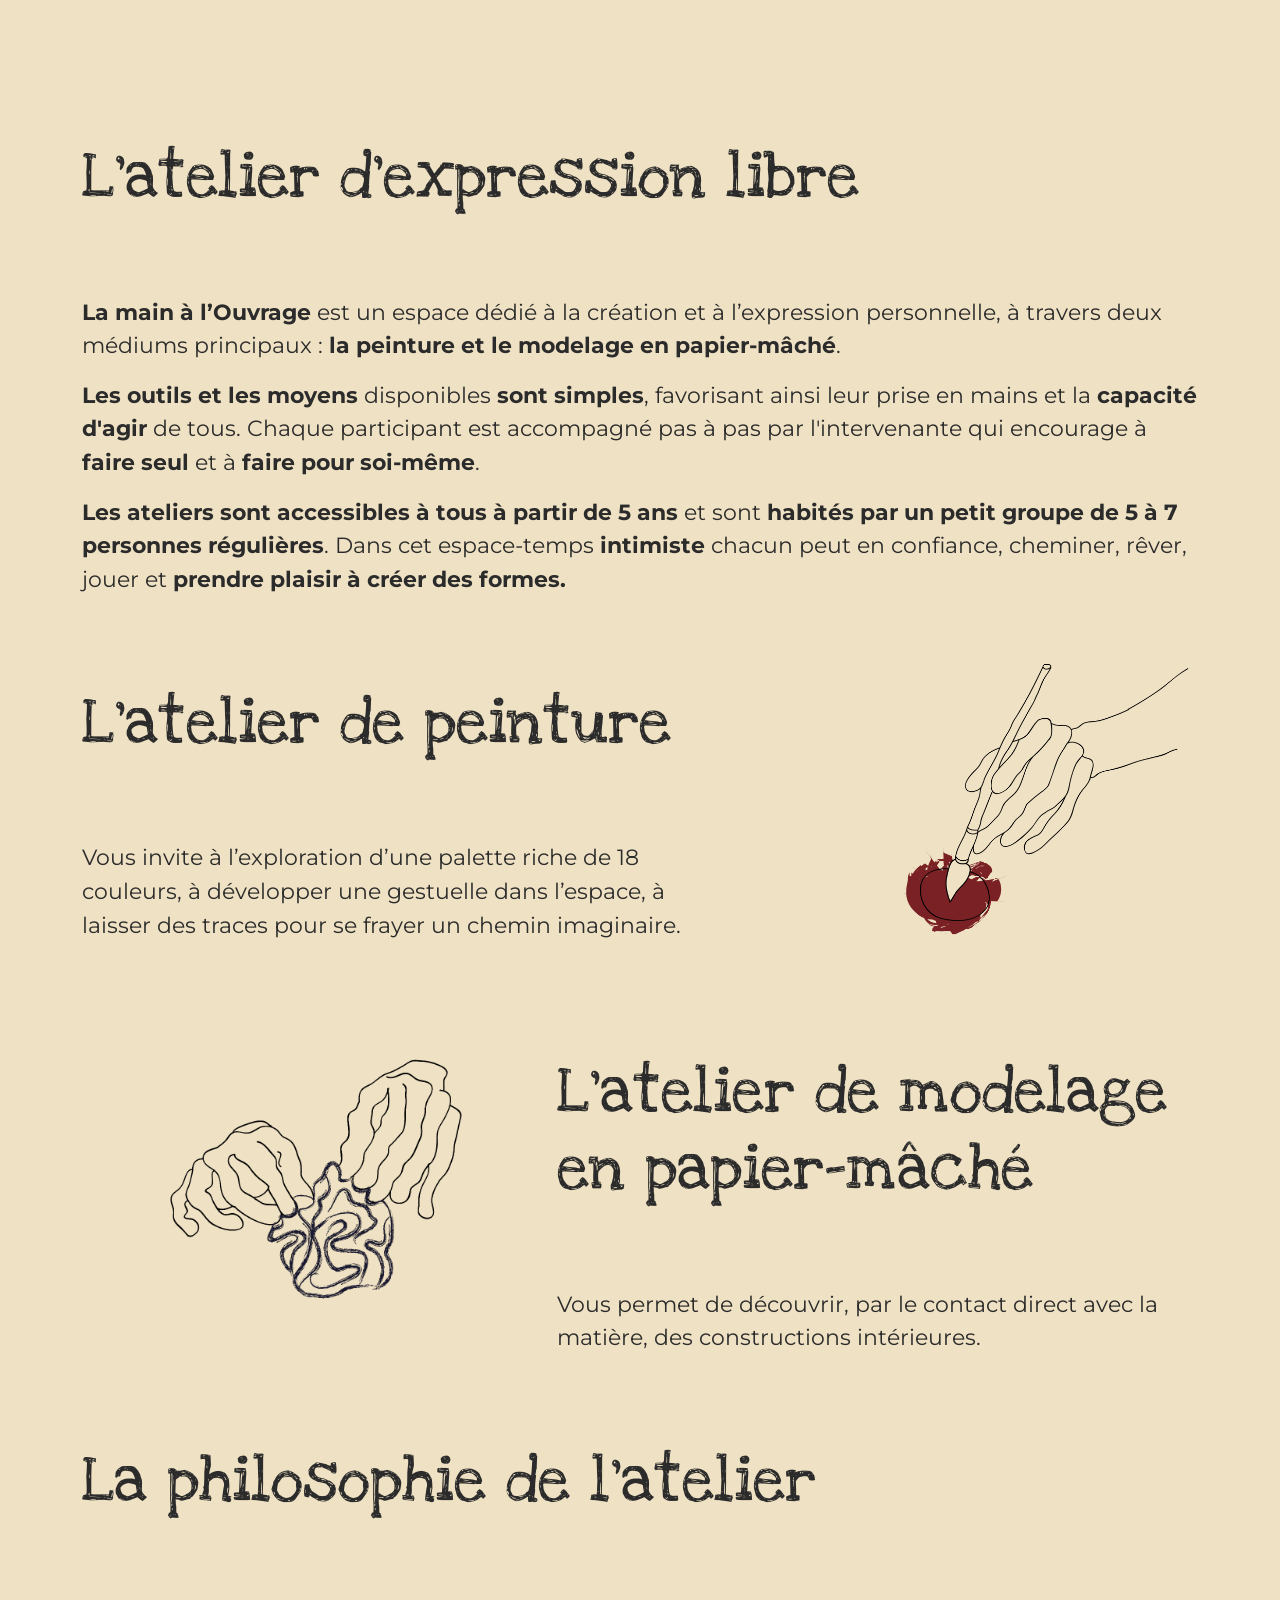
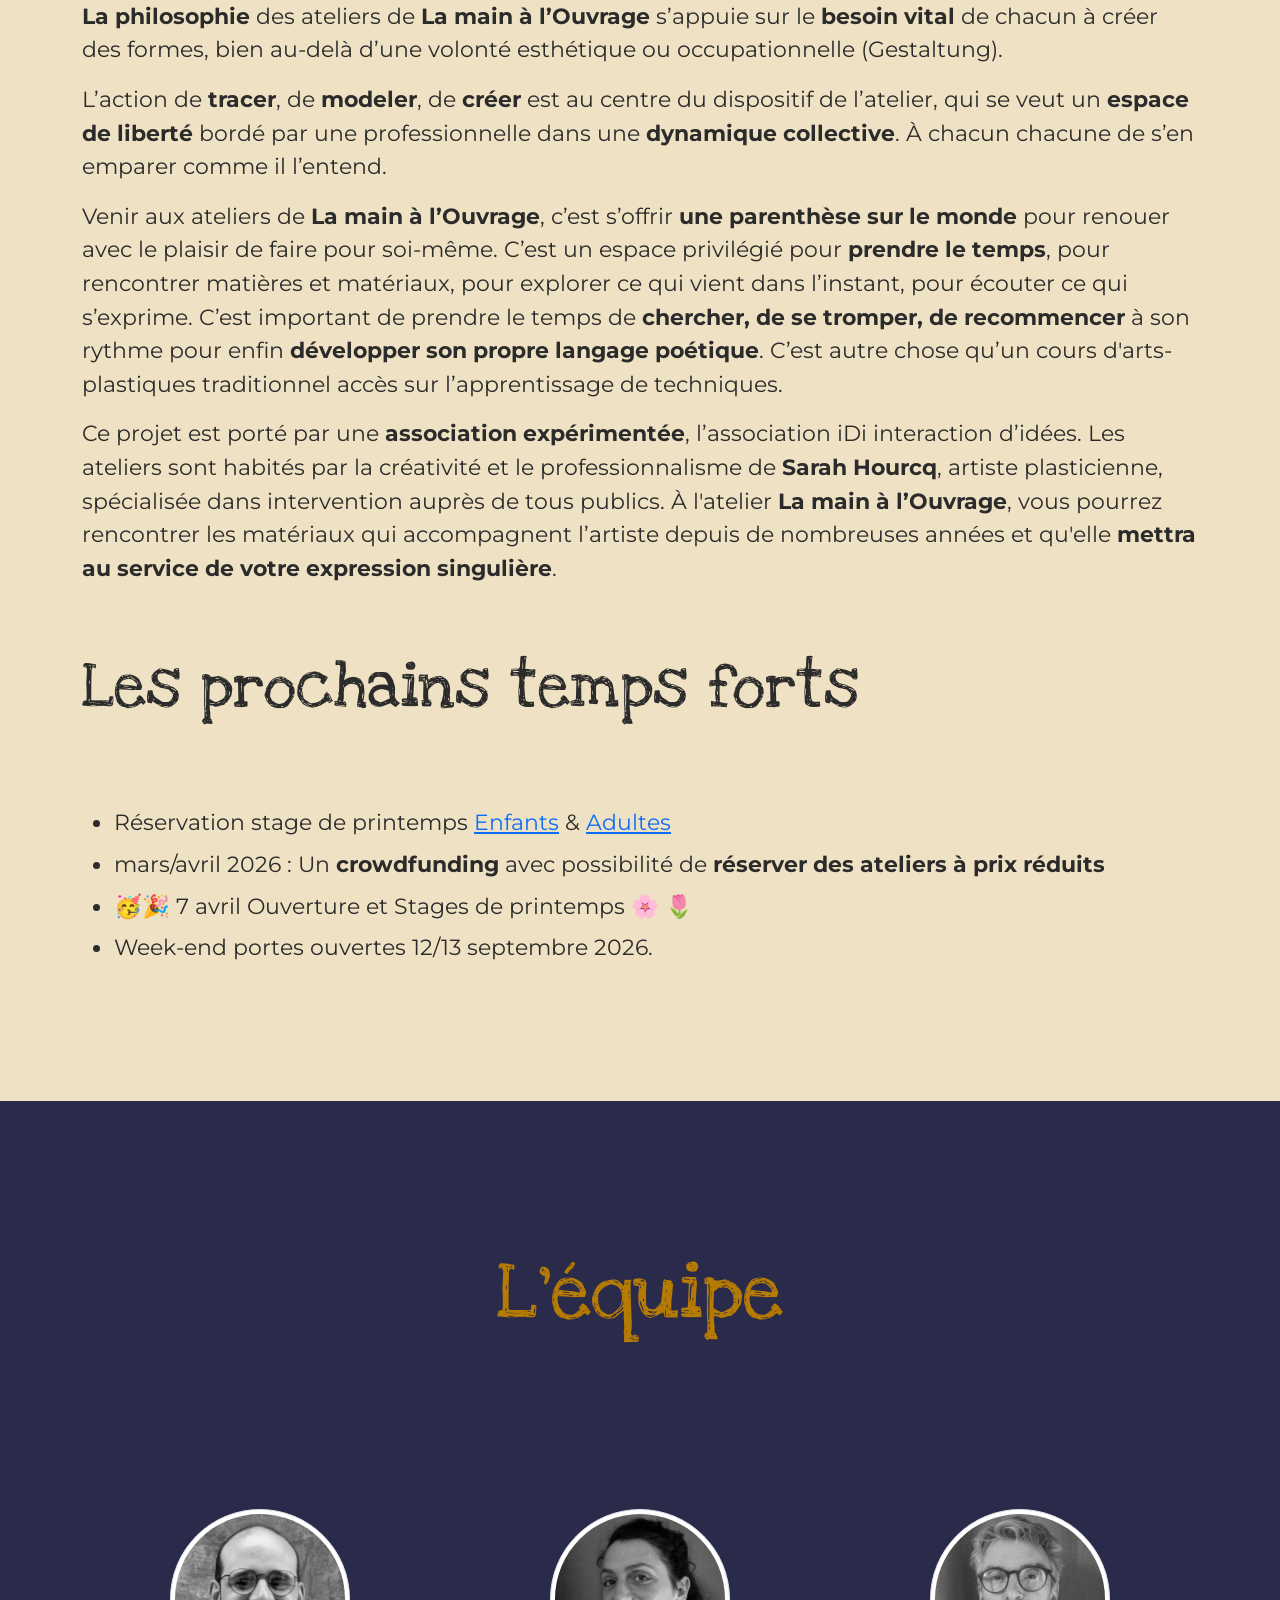
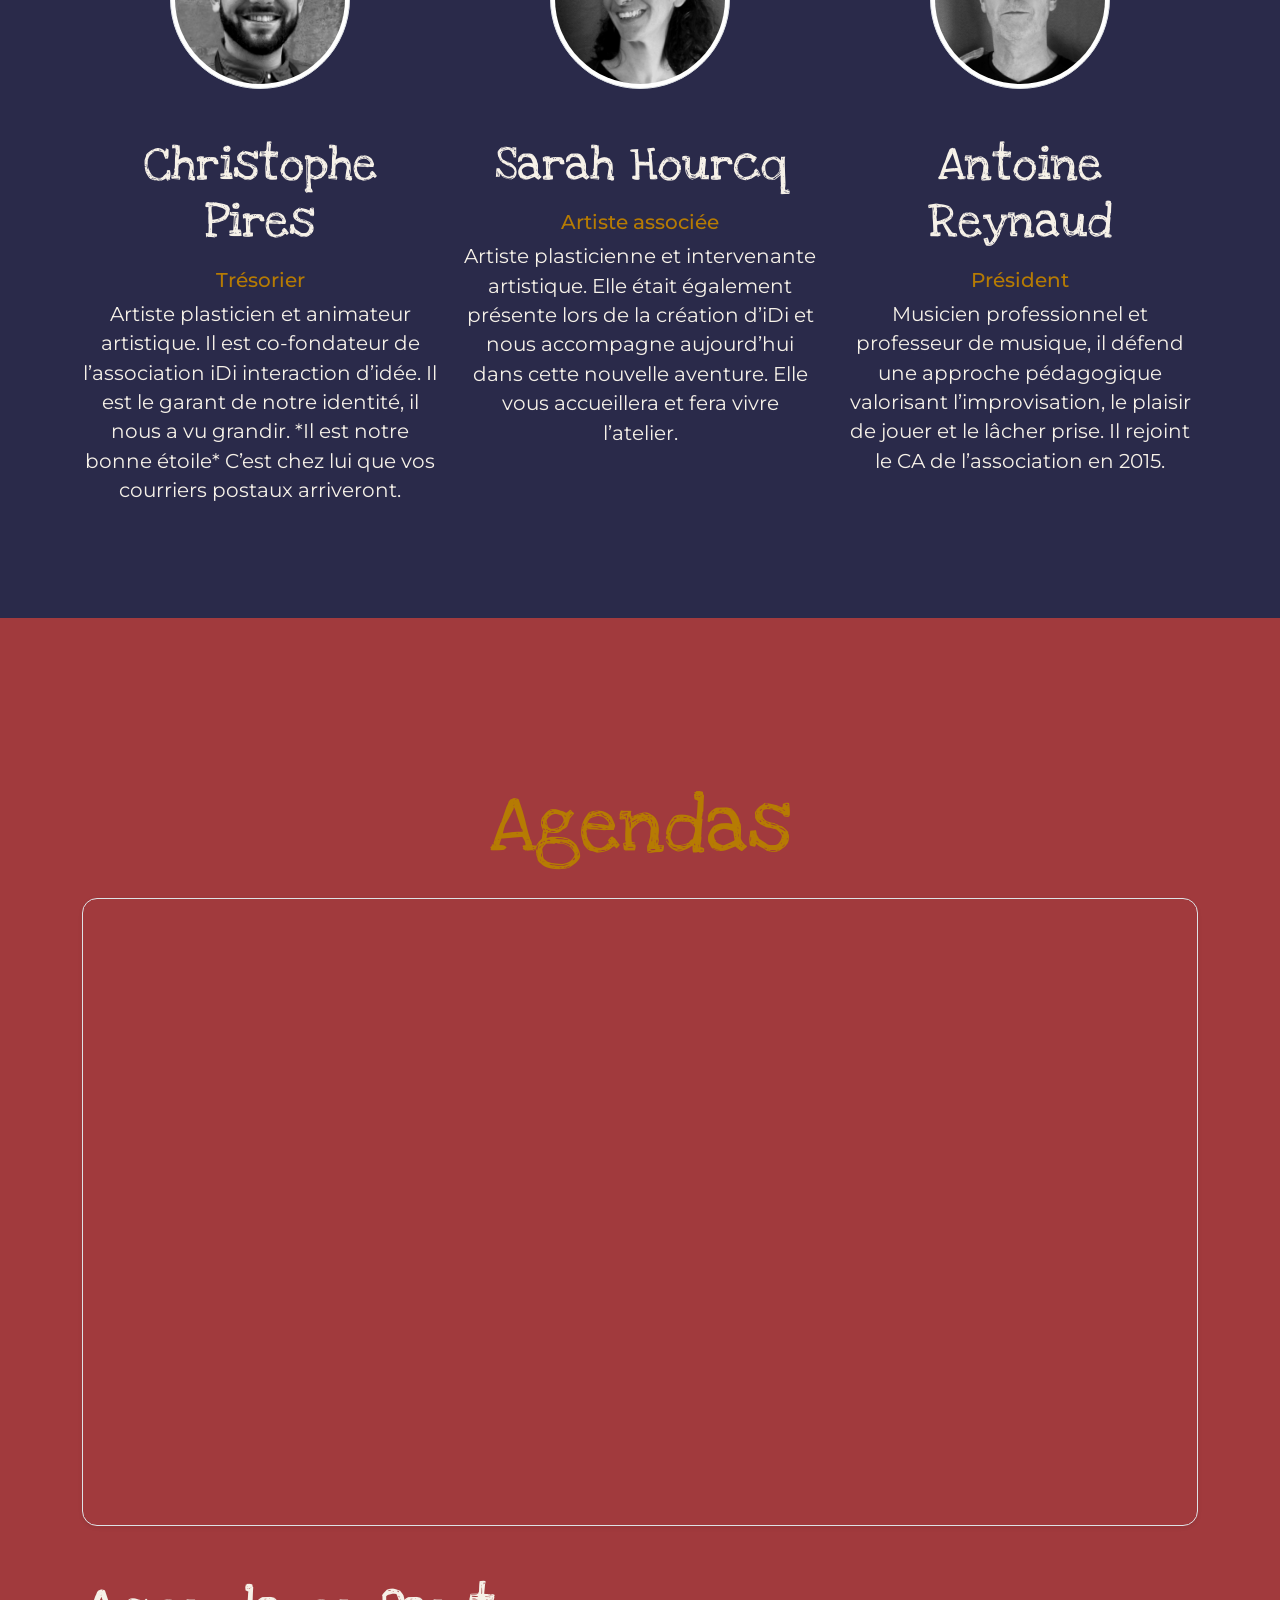
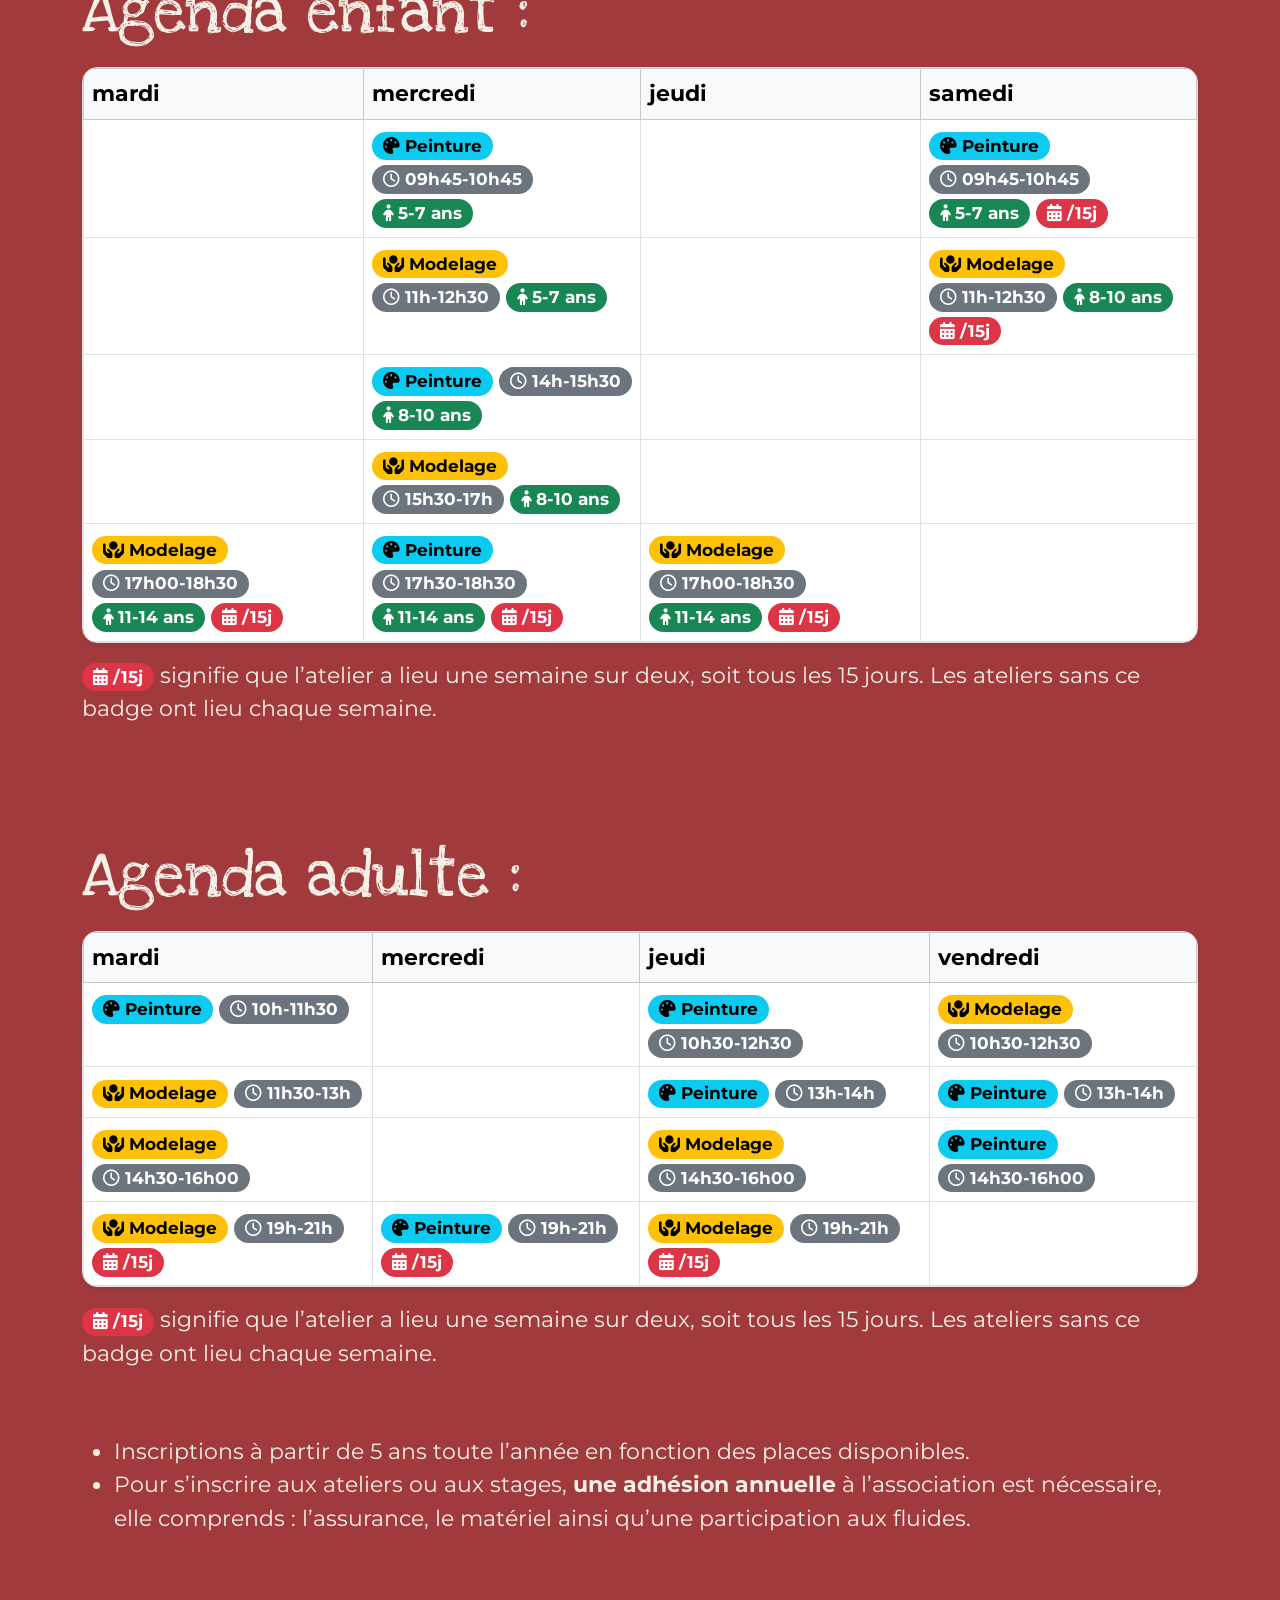
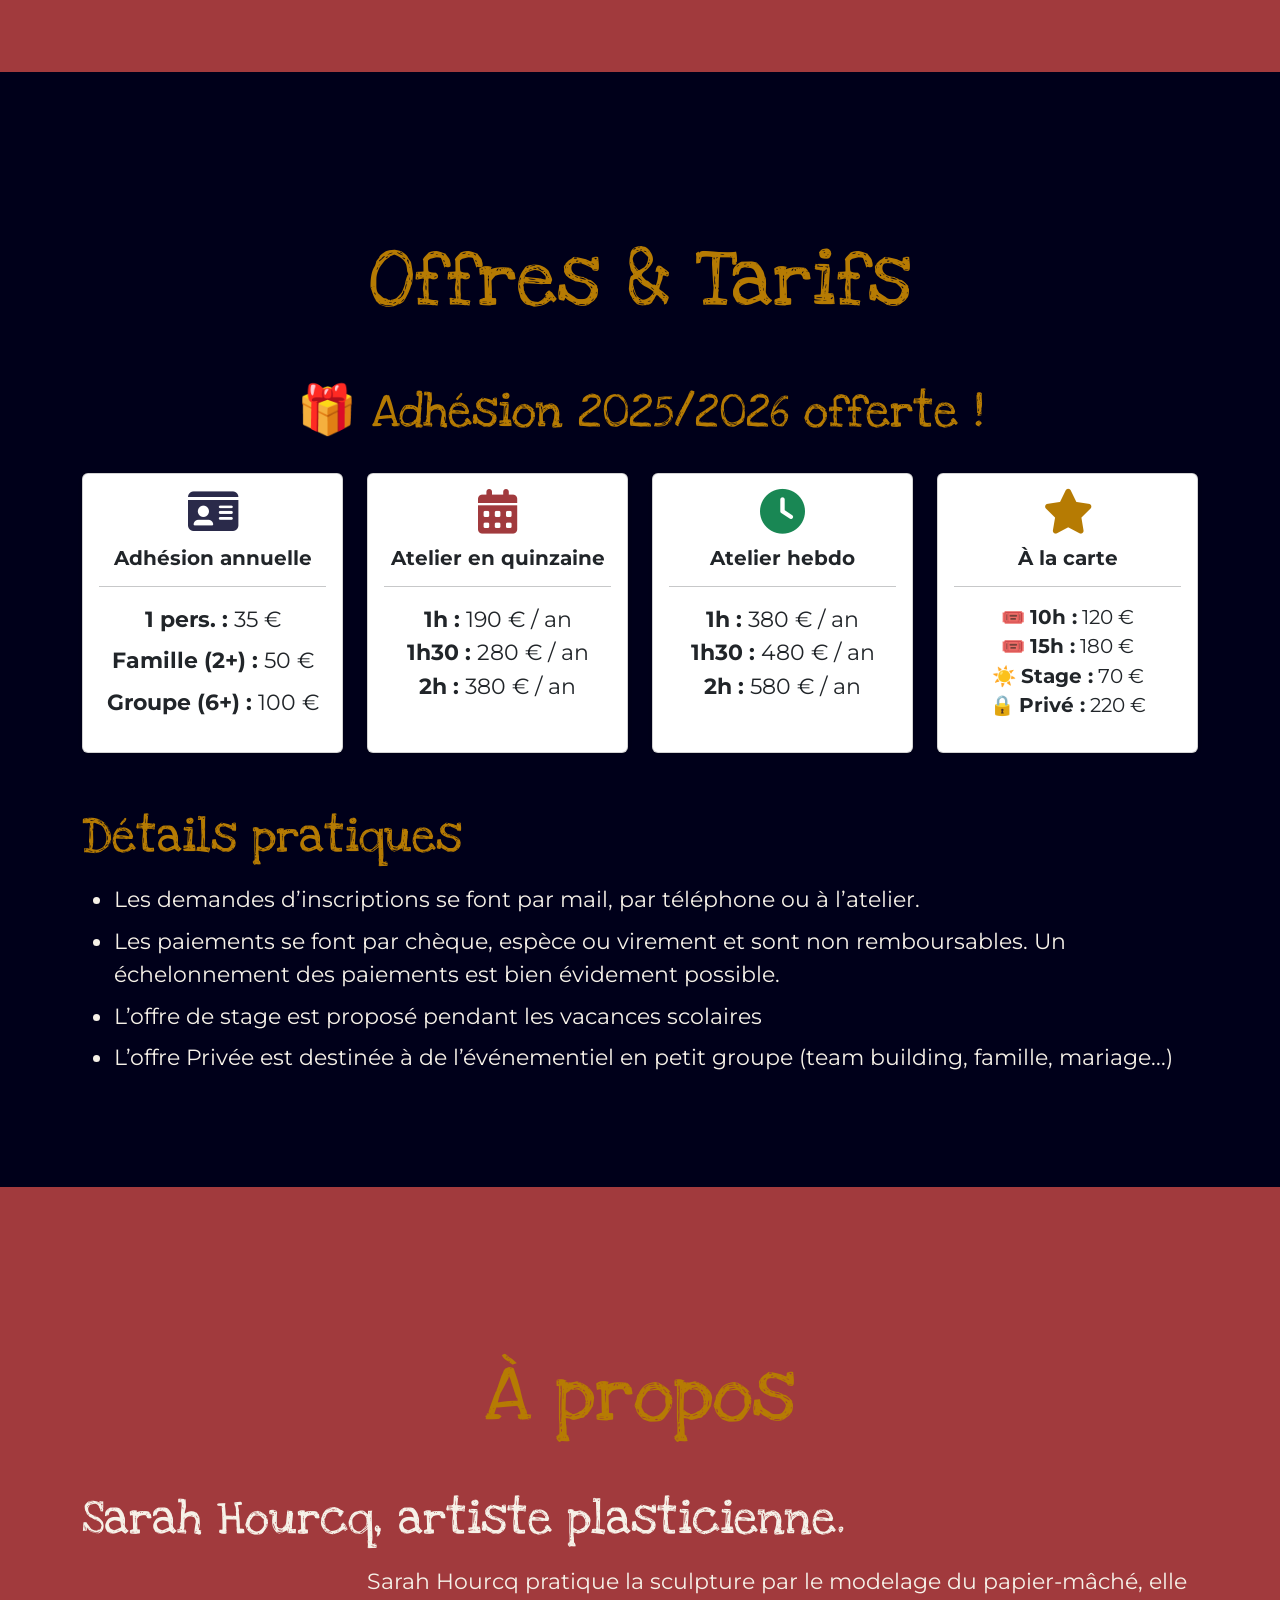
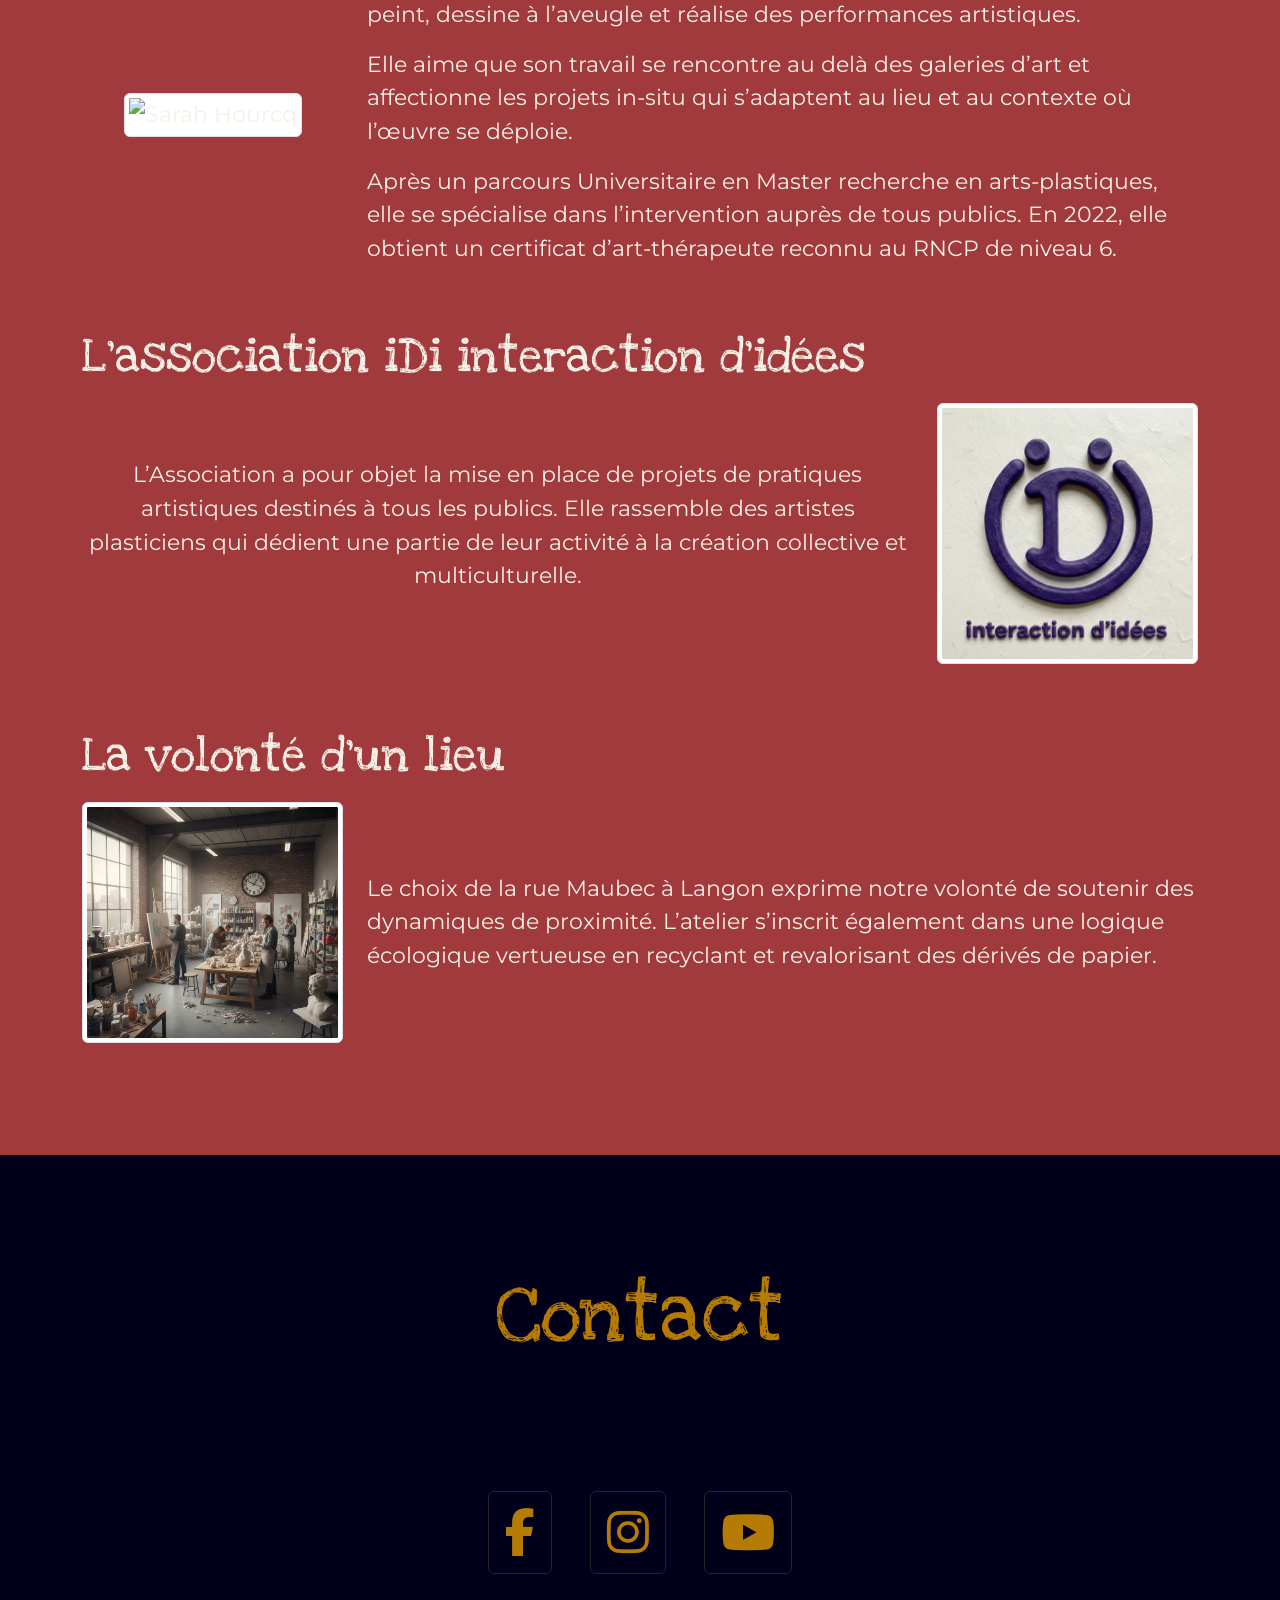
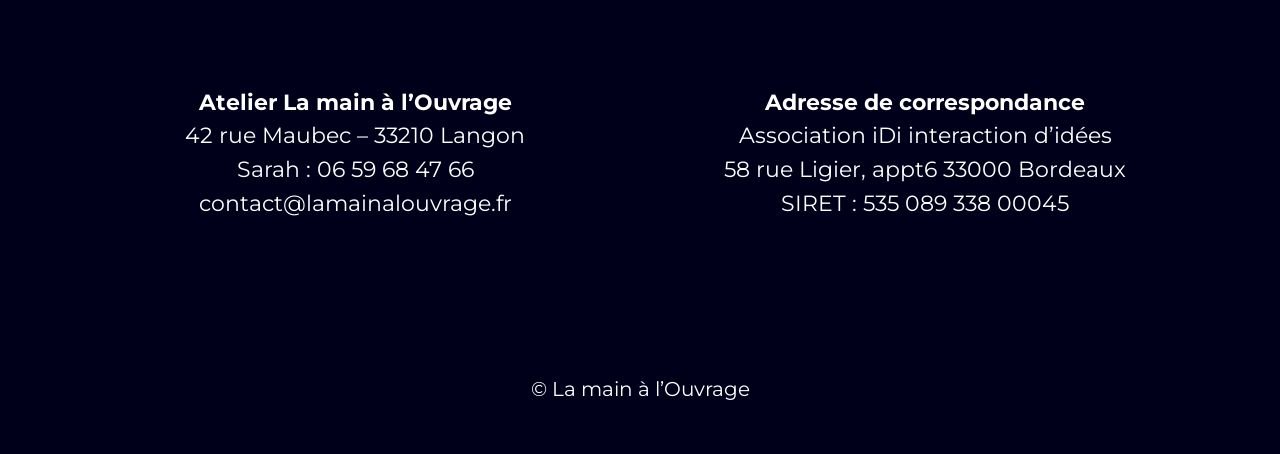
==== commit e55131f7: "adhesion offerte" ====
--- a/index.html
+++ b/index.html
@@ -335,6 +335,7 @@
 <section id="offres" class="section-offres">
   <div class="container">
     <h2 class="text-center mb-4">Offres & Tarifs</h2>
+    <h4 class="text-center pb-3 mb-3">🎁 Adhésion 2025/2026 offerte !</h4>
     <div class="row g-4">
       <div class="col-12 col-sm-6 col-lg-3">
         <div class="card h-100 border-dashed shadow-sm ticket text-center">
@@ -399,10 +400,10 @@
       <div class="col-12">
         <h4>Détails pratiques</h4>
         <ul>
-          <li>Les demandes d’inscriptions se font par mail, par téléphone ou à l’atelier.</li>
-          <li>Les paiements se font par chèque, espèce ou virement et sont non remboursables. Un échelonnement des paiements est bien évidement possible.</li>
-          <li>L’offre de stage est proposé pendant les vacances scolaires</li>
-          <li>L’offre Privée est destinée à de l’événementiel en petit groupe (team building, famille, mariage...)</li>
+          <li class="mb-2">Les demandes d’inscriptions se font par mail, par téléphone ou à l’atelier.</li>
+          <li class="mb-2">Les paiements se font par chèque, espèce ou virement et sont non remboursables. Un échelonnement des paiements est bien évidement possible.</li>
+          <li class="mb-2">L’offre de stage est proposé pendant les vacances scolaires</li>
+          <li class="mb-2">L’offre Privée est destinée à de l’événementiel en petit groupe (team building, famille, mariage...)</li>
         </ul>
       </div>
     </div>
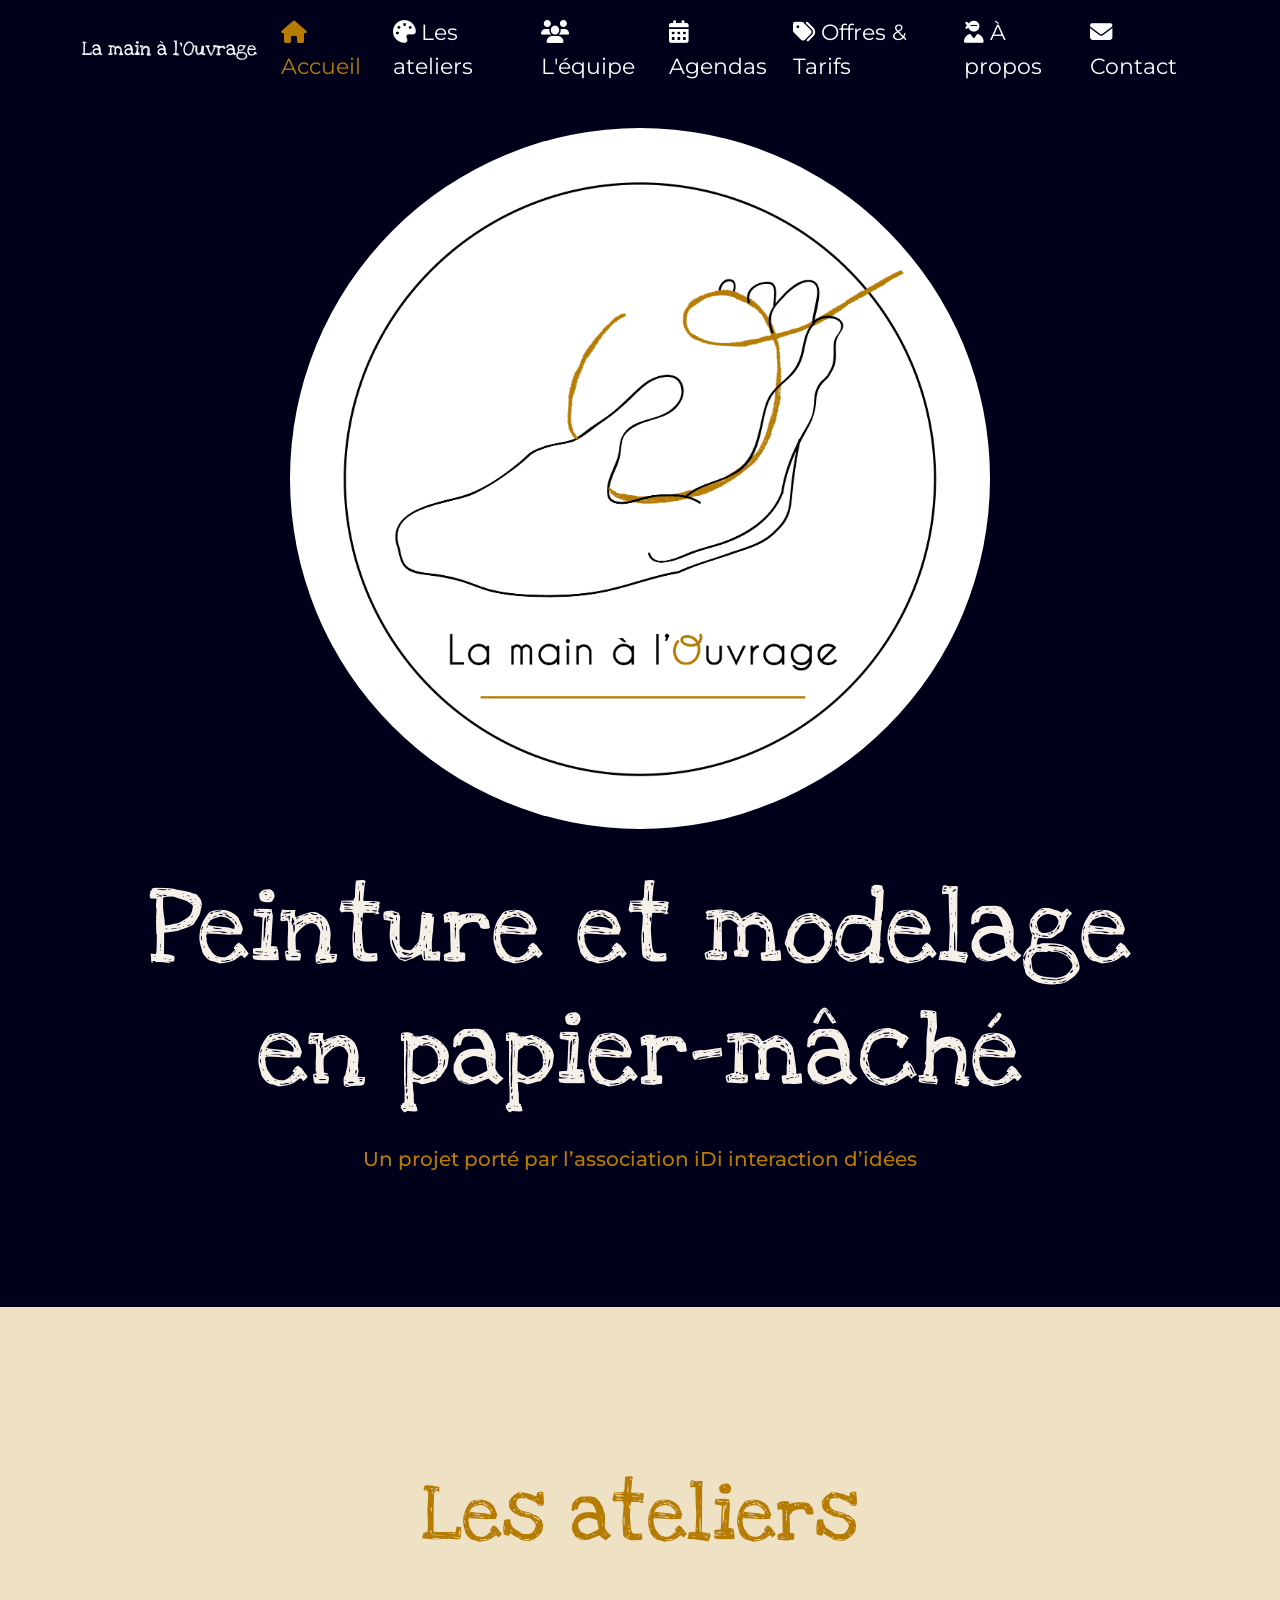
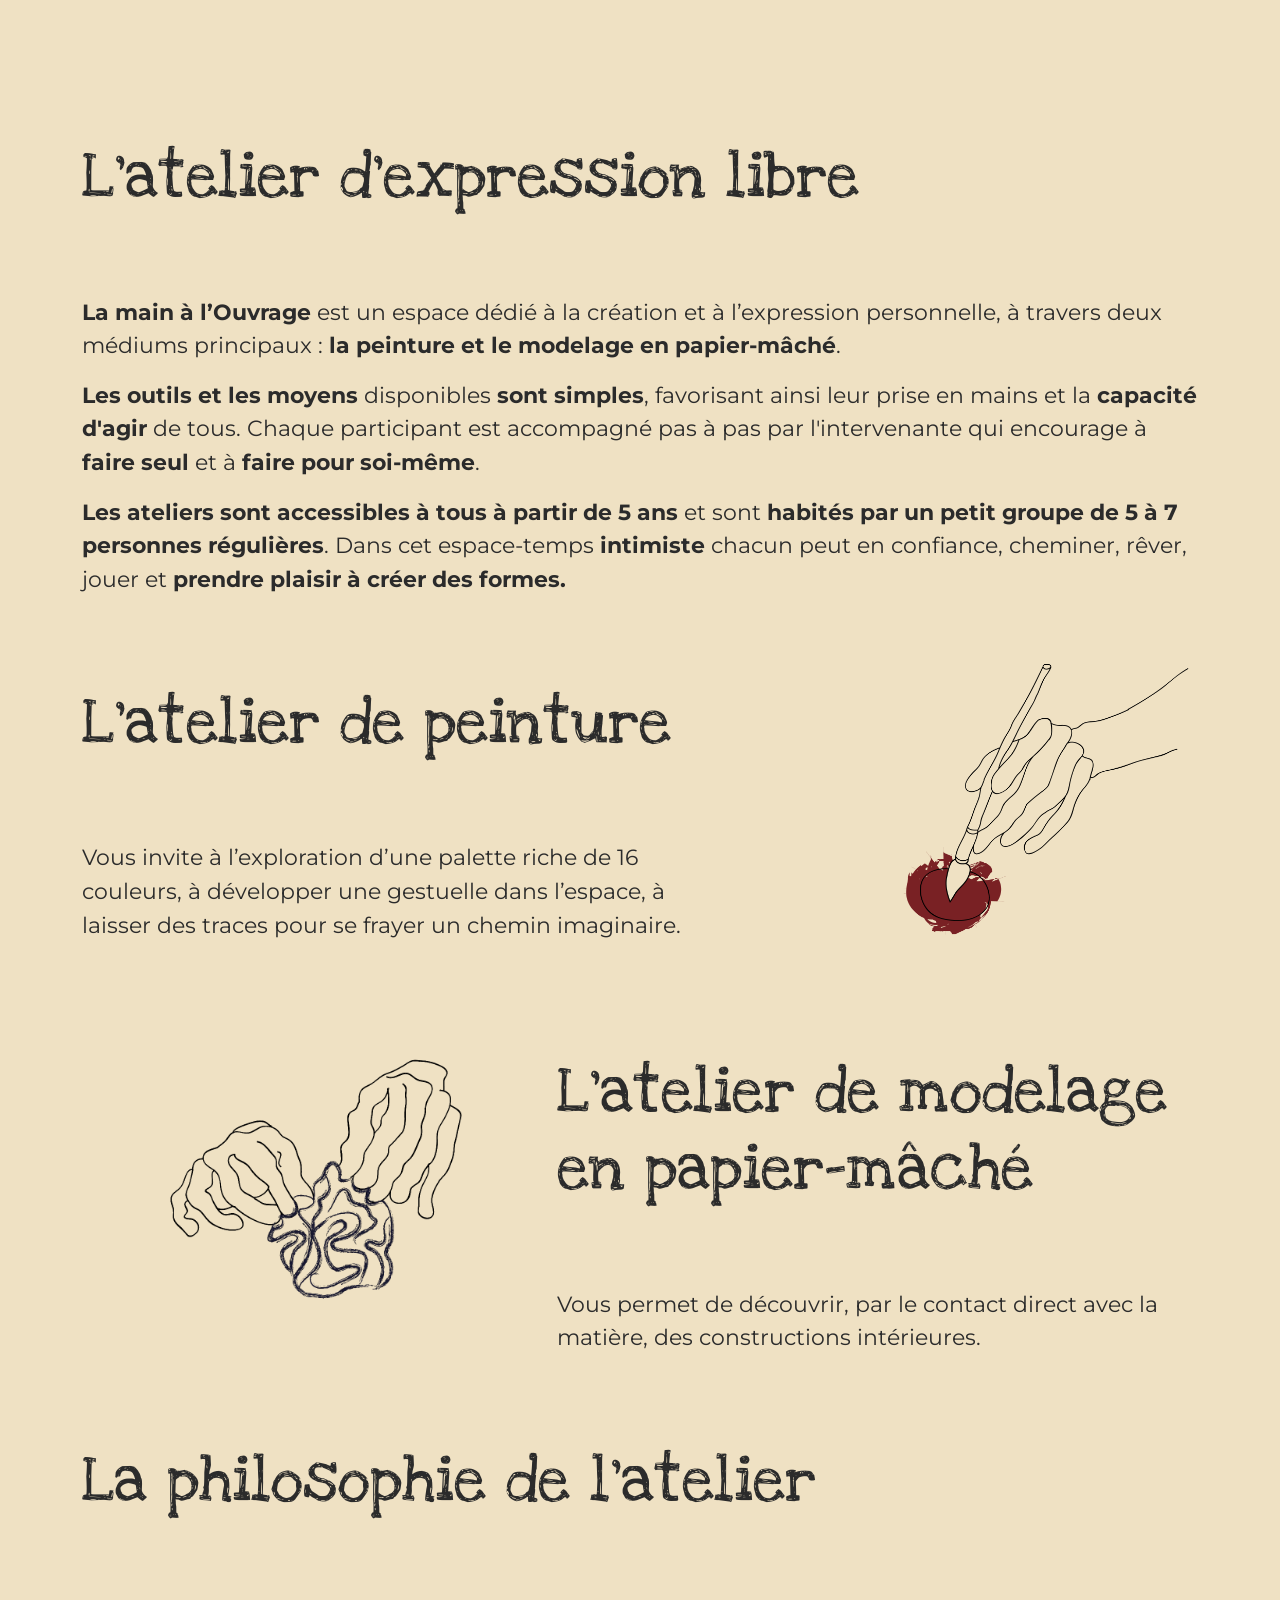
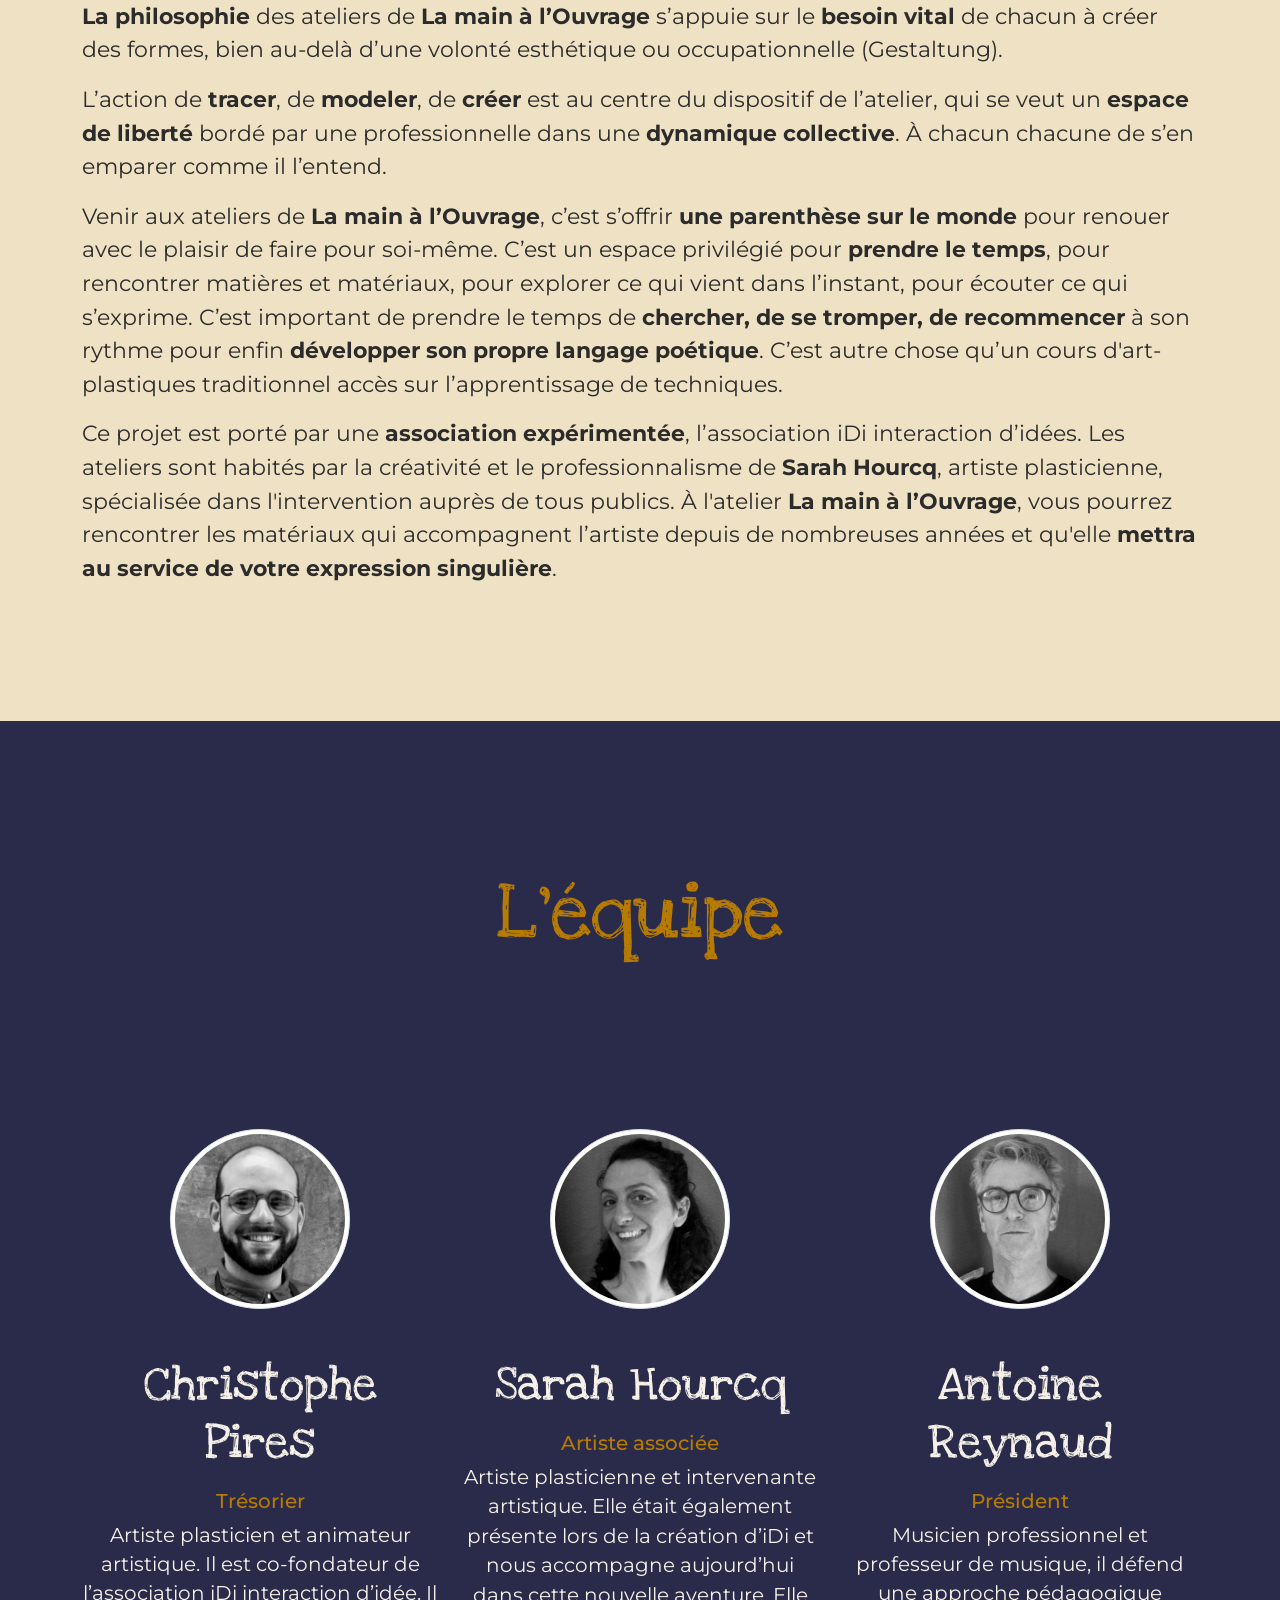
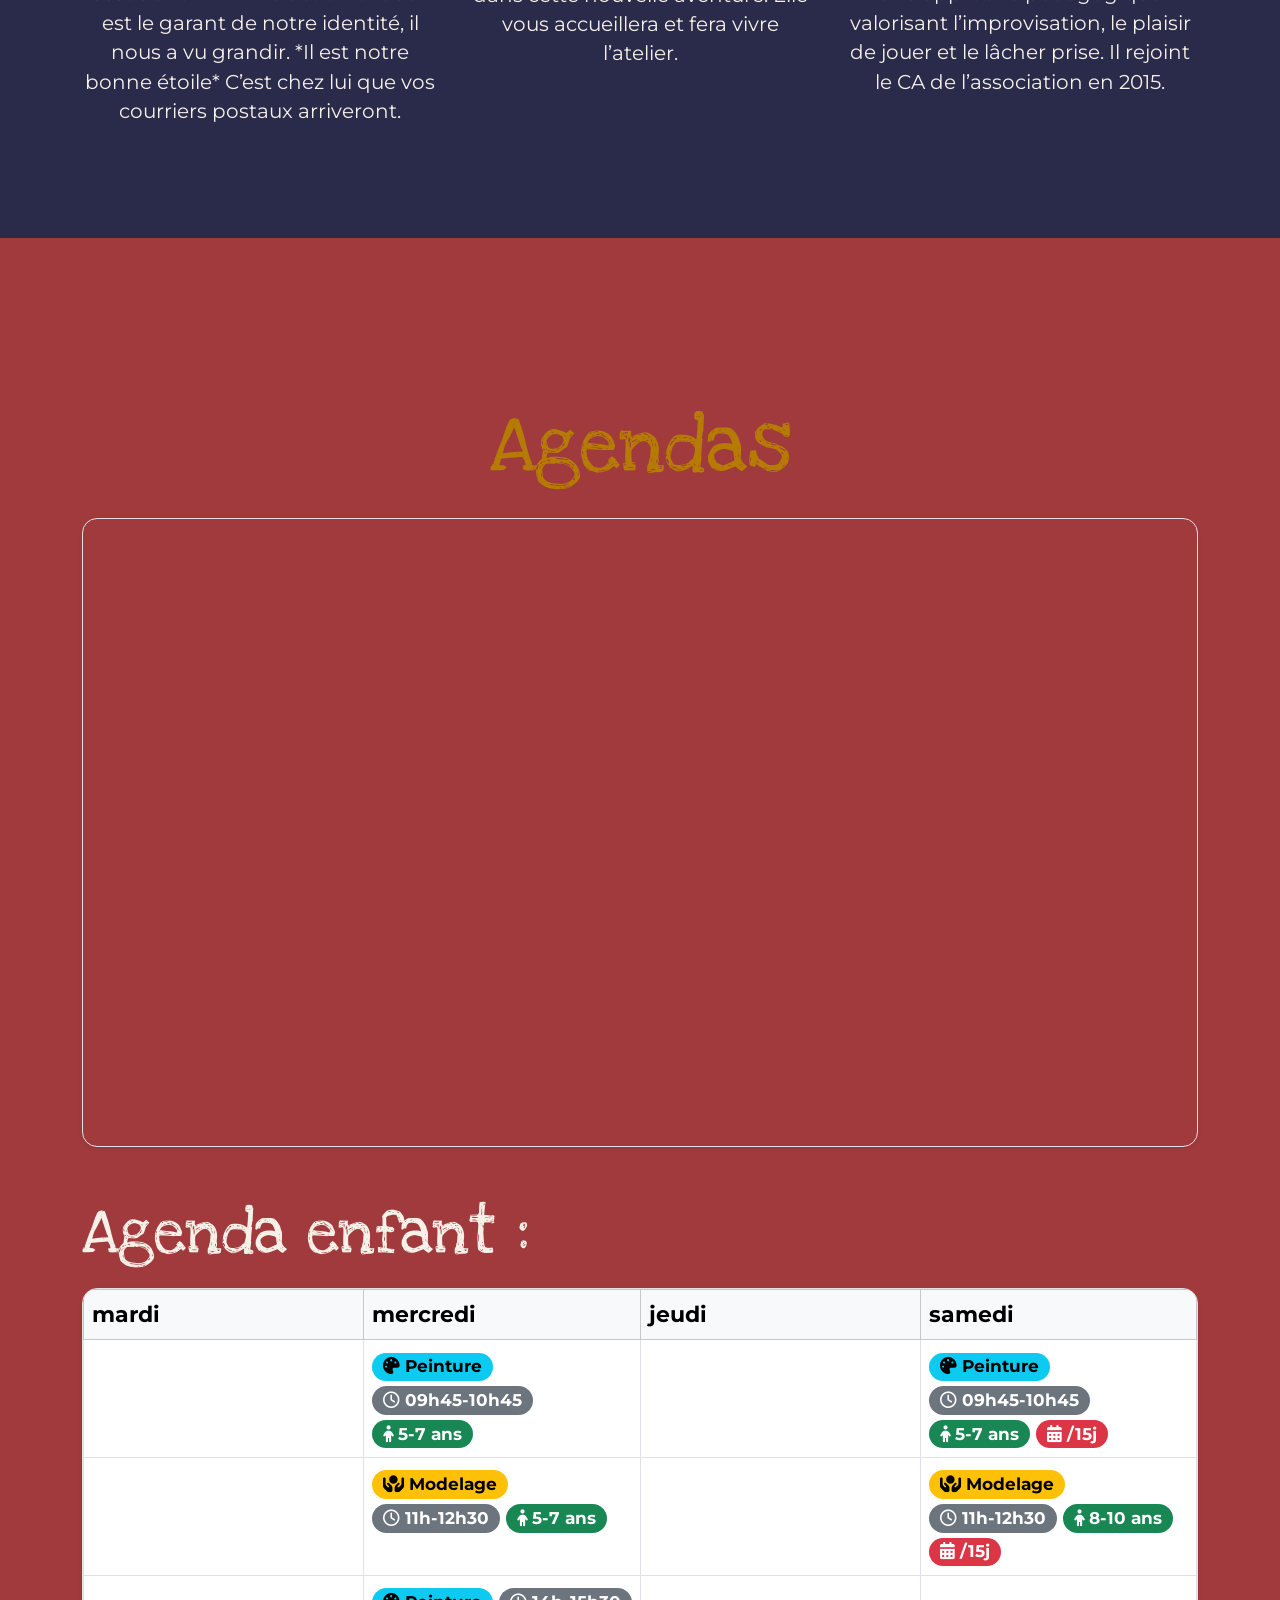
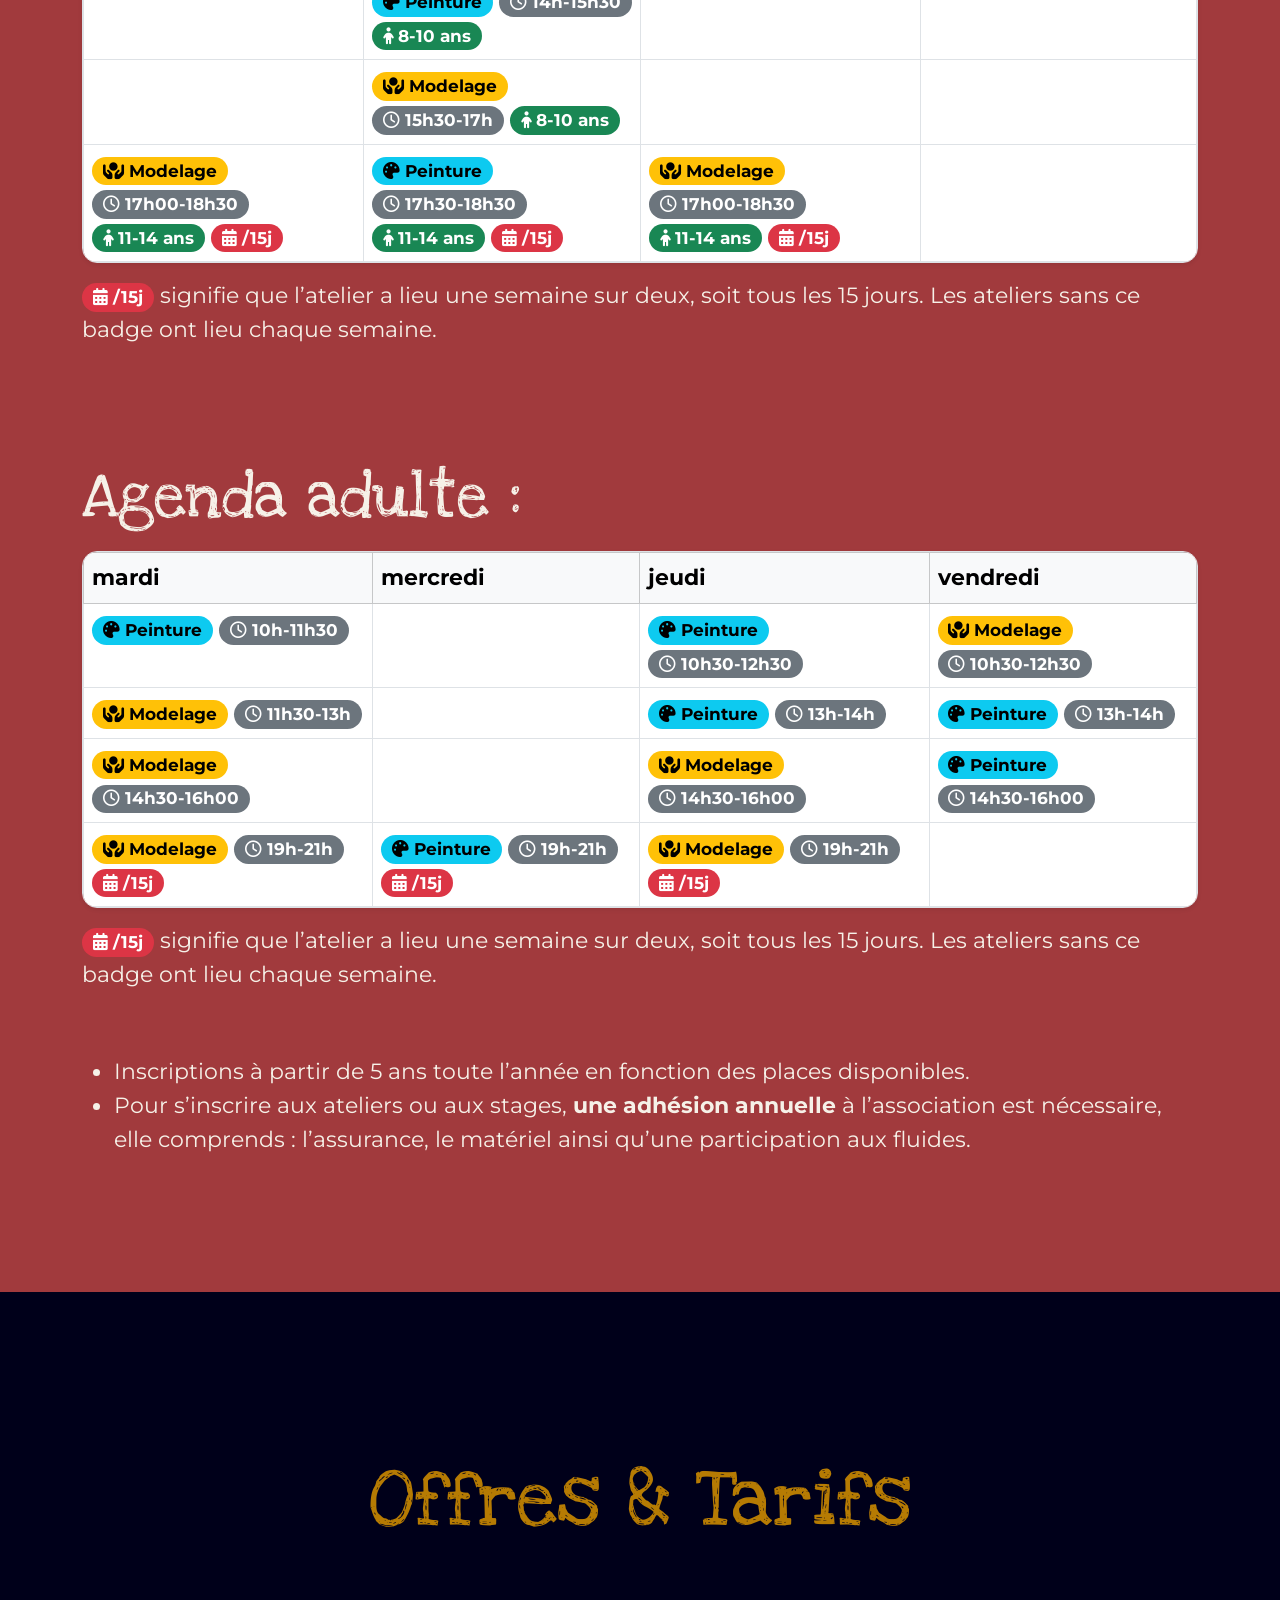
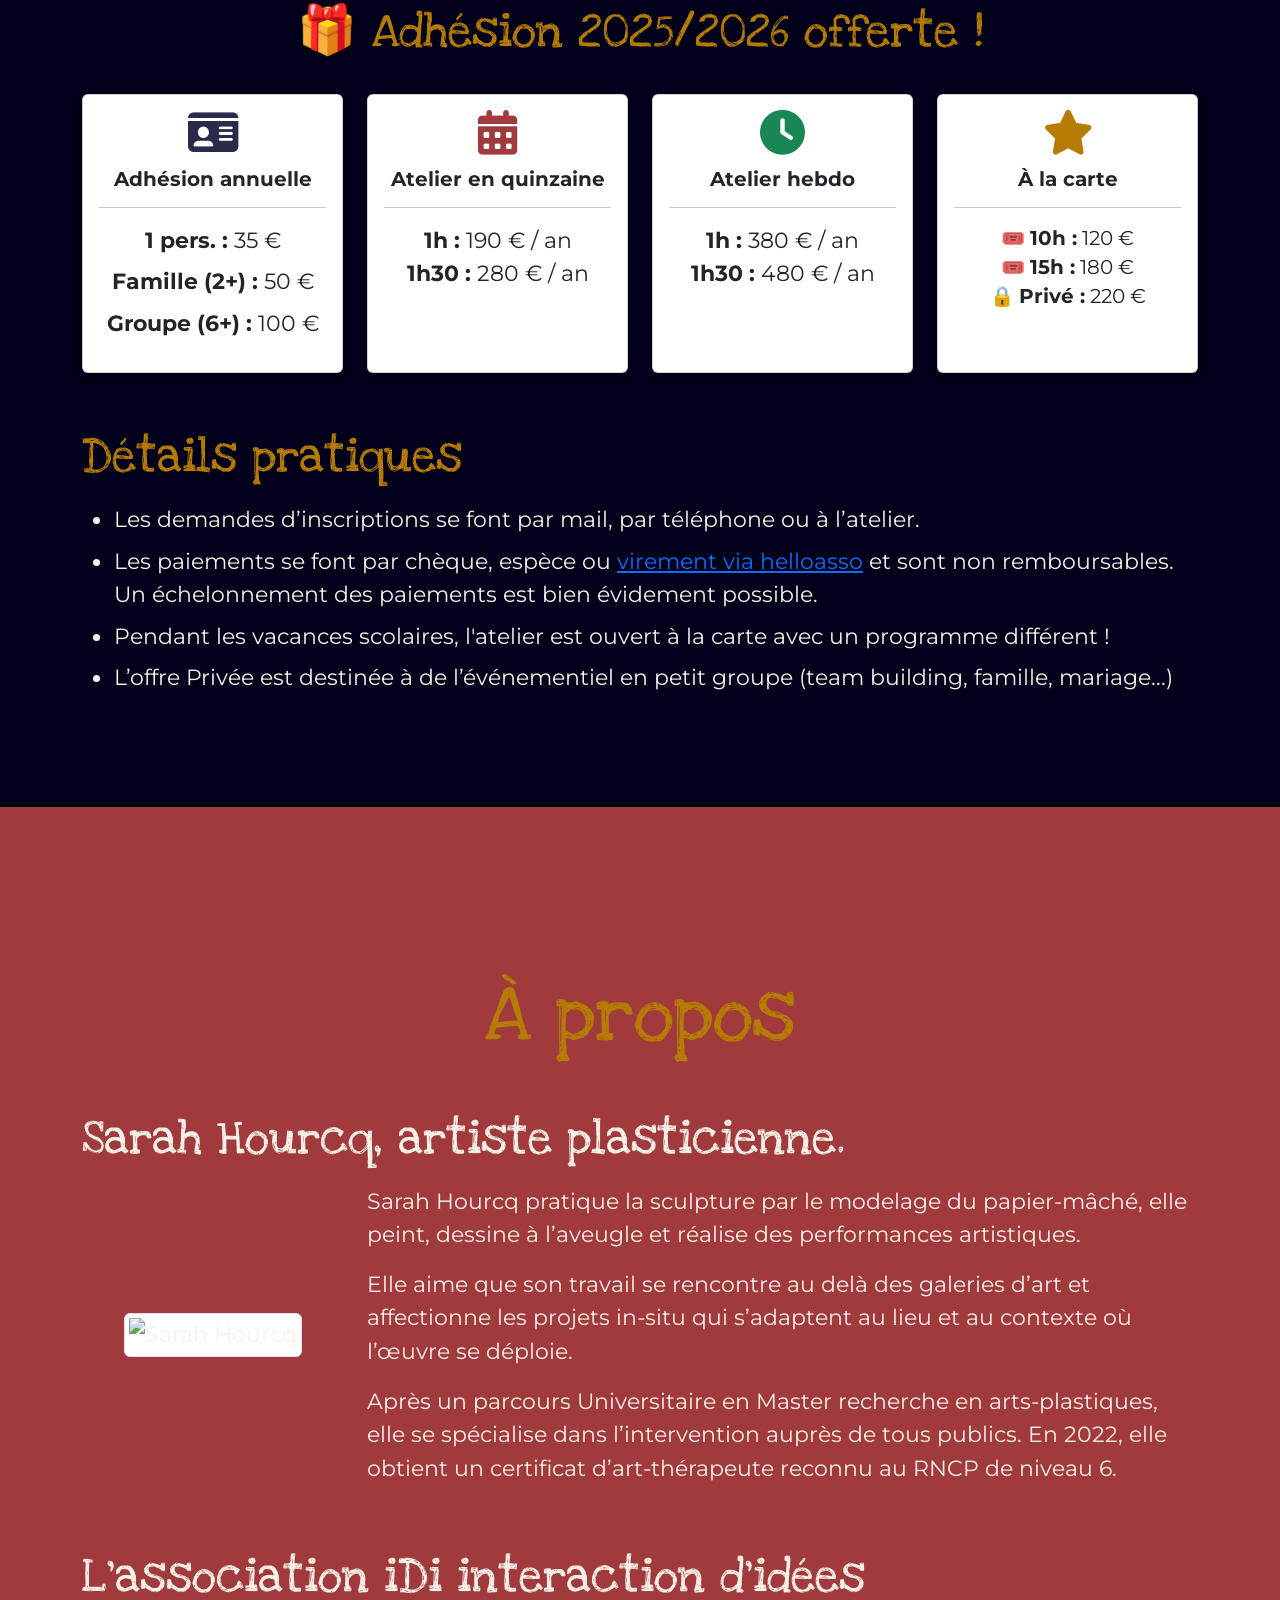
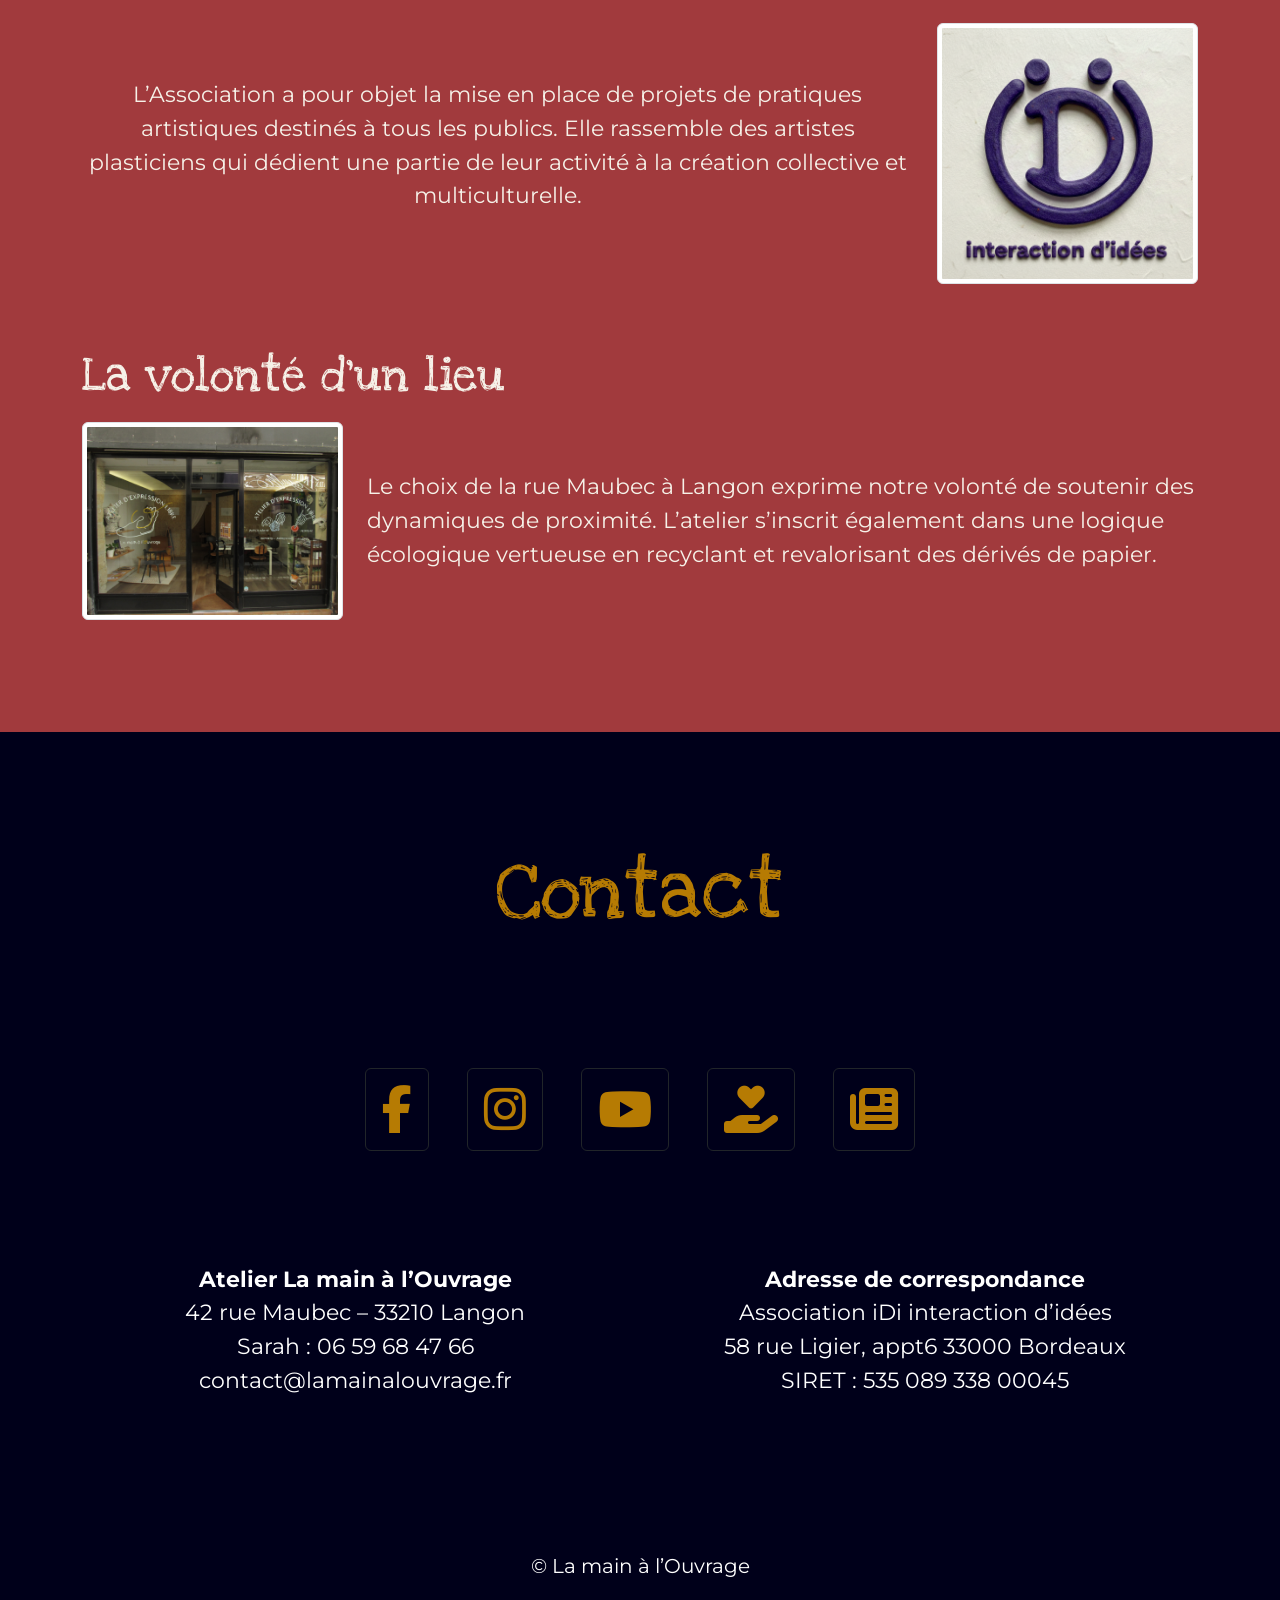
==== commit 74b47645: "maj 062026" ====
--- a/index.html
+++ b/index.html
@@ -59,7 +59,7 @@
     <div class="row mb-4 mt-4 align-items-center">
       <div class="col-12 col-md-7">
         <h3>L’atelier de peinture</h3>
-        <p>Vous invite à l’exploration d’une palette riche de 18 couleurs, à développer une gestuelle dans l’espace, à laisser des traces pour se frayer un chemin imaginaire.</p>
+        <p>Vous invite à l’exploration d’une palette riche de 16 couleurs, à développer une gestuelle dans l’espace, à laisser des traces pour se frayer un chemin imaginaire.</p>
       </div>
       <div class="col-12 col-md-5 text-center">
         <img src="./img/peinture.png" class="img-fluid" alt="Atelier Peinture" />
@@ -81,15 +81,15 @@
         <h3>La philosophie de l’atelier</h3>
         <p><strong>La philosophie</strong> des ateliers de <strong>La main à l’Ouvrage</strong> s’appuie sur le <strong>besoin vital</strong> de chacun à créer des formes, bien au-delà d’une volonté esthétique ou occupationnelle (Gestaltung).</p>
         <p>L’action de <strong>tracer</strong>, de <strong>modeler</strong>, de <strong>créer</strong> est au centre du dispositif de l’atelier, qui se veut un <strong>espace de liberté</strong> bordé par une professionnelle dans une <strong>dynamique collective</strong>. À chacun chacune de s’en emparer comme il l’entend.</p>
-        <p>Venir aux ateliers de <strong>La main à l’Ouvrage</strong>, c’est s’offrir <strong>une parenthèse sur le monde</strong> pour renouer avec le plaisir de faire pour soi-même. C’est un espace privilégié pour <strong>prendre le temps</strong>, pour rencontrer matières et matériaux, pour explorer ce qui vient dans l’instant, pour écouter ce qui s’exprime. C’est important de prendre le temps de <strong>chercher, de se tromper, de recommencer</strong> à son rythme pour enfin <strong>développer son propre langage poétique</strong>. C’est autre chose qu’un cours d'arts-plastiques traditionnel accès sur l’apprentissage de techniques.</p>
-        <p>Ce projet est porté par une <strong>association expérimentée</strong>, l’association iDi interaction d’idées. Les ateliers sont habités par la créativité et le professionnalisme de <strong>Sarah Hourcq</strong>, artiste plasticienne, spécialisée dans intervention auprès de tous publics. À l'atelier <strong>La main à l’Ouvrage</strong>, vous pourrez rencontrer les matériaux qui accompagnent l’artiste depuis de nombreuses années et qu'elle <strong>mettra au service de votre expression singulière</strong>.</p>
-        <h3>Les prochains temps forts</h3>
+        <p>Venir aux ateliers de <strong>La main à l’Ouvrage</strong>, c’est s’offrir <strong>une parenthèse sur le monde</strong> pour renouer avec le plaisir de faire pour soi-même. C’est un espace privilégié pour <strong>prendre le temps</strong>, pour rencontrer matières et matériaux, pour explorer ce qui vient dans l’instant, pour écouter ce qui s’exprime. C’est important de prendre le temps de <strong>chercher, de se tromper, de recommencer</strong> à son rythme pour enfin <strong>développer son propre langage poétique</strong>. C’est autre chose qu’un cours d'art-plastiques traditionnel accès sur l’apprentissage de techniques.</p>
+        <p>Ce projet est porté par une <strong>association expérimentée</strong>, l’association iDi interaction d’idées. Les ateliers sont habités par la créativité et le professionnalisme de <strong>Sarah Hourcq</strong>, artiste plasticienne, spécialisée dans l'intervention auprès de tous publics. À l'atelier <strong>La main à l’Ouvrage</strong>, vous pourrez rencontrer les matériaux qui accompagnent l’artiste depuis de nombreuses années et qu'elle <strong>mettra au service de votre expression singulière</strong>.</p>
+        <!-- <h3>Les prochains temps forts</h3>
         <ul class="highlight-list">
           <li>Réservation stage de printemps <a href="https://www.helloasso.com/associations/idi-interaction-d-idees/evenements/stage-de-printemps">Enfants</a> & <a href="https://www.helloasso.com/associations/idi-interaction-d-idees/evenements/stage-de-printemps-adultes">Adultes</a></li>
           <li>mars/avril 2026 : Un <strong>crowdfunding</strong> avec possibilité de <strong>réserver des ateliers à prix réduits</strong></li>
           <li>🥳🎉 7 avril Ouverture et Stages de printemps 🌸 🌷</li>
           <li>Week-end portes ouvertes 12/13 septembre 2026.</li>
-        </ul>
+        </ul> -->
       </div>
     </div>
   </div>
@@ -360,7 +360,7 @@
             <ul class="list-unstyled">
               <li><strong>1h :</strong> 190 € / an</li>
               <li><strong>1h30 :</strong> 280 € / an</li>
-              <li><strong>2h :</strong> 380 € / an</li>
+              <!-- <li><strong>2h :</strong> 380 € / an</li> -->
             </ul>
           </div>
         </div>
@@ -374,7 +374,7 @@
             <ul class="list-unstyled">
               <li><strong>1h :</strong> 380 € / an</li>
               <li><strong>1h30 :</strong> 480 € / an</li>
-              <li><strong>2h :</strong> 580 € / an</li>
+              <!-- <li><strong>2h :</strong> 580 € / an</li> -->
             </ul>
           </div>
         </div>
@@ -388,7 +388,7 @@
             <ul class="list-unstyled small">
               <li>🎟️ <strong>10h :</strong> 120 €</li>
               <li>🎟️ <strong>15h :</strong> 180 €</li>
-              <li>☀️ <strong>Stage :</strong> 70 €</li>
+              <!-- <li>☀️ <strong>Stage :</strong> 70 €</li> -->
               <li>🔒 <strong>Privé :</strong> 220 €</li>
             </ul>
           </div>
@@ -401,8 +401,9 @@
         <h4>Détails pratiques</h4>
         <ul>
           <li class="mb-2">Les demandes d’inscriptions se font par mail, par téléphone ou à l’atelier.</li>
-          <li class="mb-2">Les paiements se font par chèque, espèce ou virement et sont non remboursables. Un échelonnement des paiements est bien évidement possible.</li>
-          <li class="mb-2">L’offre de stage est proposé pendant les vacances scolaires</li>
+          <li class="mb-2">Les paiements se font par chèque, espèce ou <a href="https://www.helloasso.com/associations/idi-interaction-d-idees">virement via helloasso</a> et sont non remboursables. Un échelonnement des paiements est bien évidement possible.</li>
+          <!-- <li class="mb-2">L’offre de stage est proposé pendant les vacances scolaires</li> -->
+          <li class="mb-2">Pendant les vacances scolaires, l'atelier est ouvert à la carte avec un programme différent !</li>
           <li class="mb-2">L’offre Privée est destinée à de l’événementiel en petit groupe (team building, famille, mariage...)</li>
         </ul>
       </div>
@@ -438,7 +439,7 @@
     <div class="row align-items-center">
       <h4>La volonté d'un lieu</h4>
       <div class="col-12 col-md-3 text-center mb-3">
-        <img src="./img/local.png" class="img-fluid img-thumbnail" alt="Local de l'atelier" />
+        <img src="./img/atelier.jpg" class="img-fluid img-thumbnail" alt="Local de l'atelier" />
       </div>
       <div class="col-12 col-md-9">
         <p>Le choix de la rue Maubec à Langon exprime notre volonté de soutenir des dynamiques de proximité. L’atelier s’inscrit également dans une logique écologique vertueuse en recyclant et revalorisant des dérivés de papier.</p>
@@ -461,6 +462,12 @@
         <a href="https://www.youtube.com/channel/UCUuKzPJk3UeKws8caBuhgtQ" target="_blank" class="btn btn-outline-dark mx-3 p-3">
           <i class="fa-brands fa-youtube fa-3x"></i>
         </a>
+        <a href="https://www.helloasso.com/associations/idi-interaction-d-idees" target="_blank" class="btn btn-outline-dark mx-3 p-3">
+          <i class="fa-solid fa-hand-holding-heart fa-3x"></i>
+        </a>
+        <a href="./src/flyer.pdf" target="_blank" class="btn btn-outline-dark mx-3 p-3">
+          <i class="fa-solid fa-newspaper fa-3x"></i>
+        </a>
       </div>
     </div>
     <div class="row">
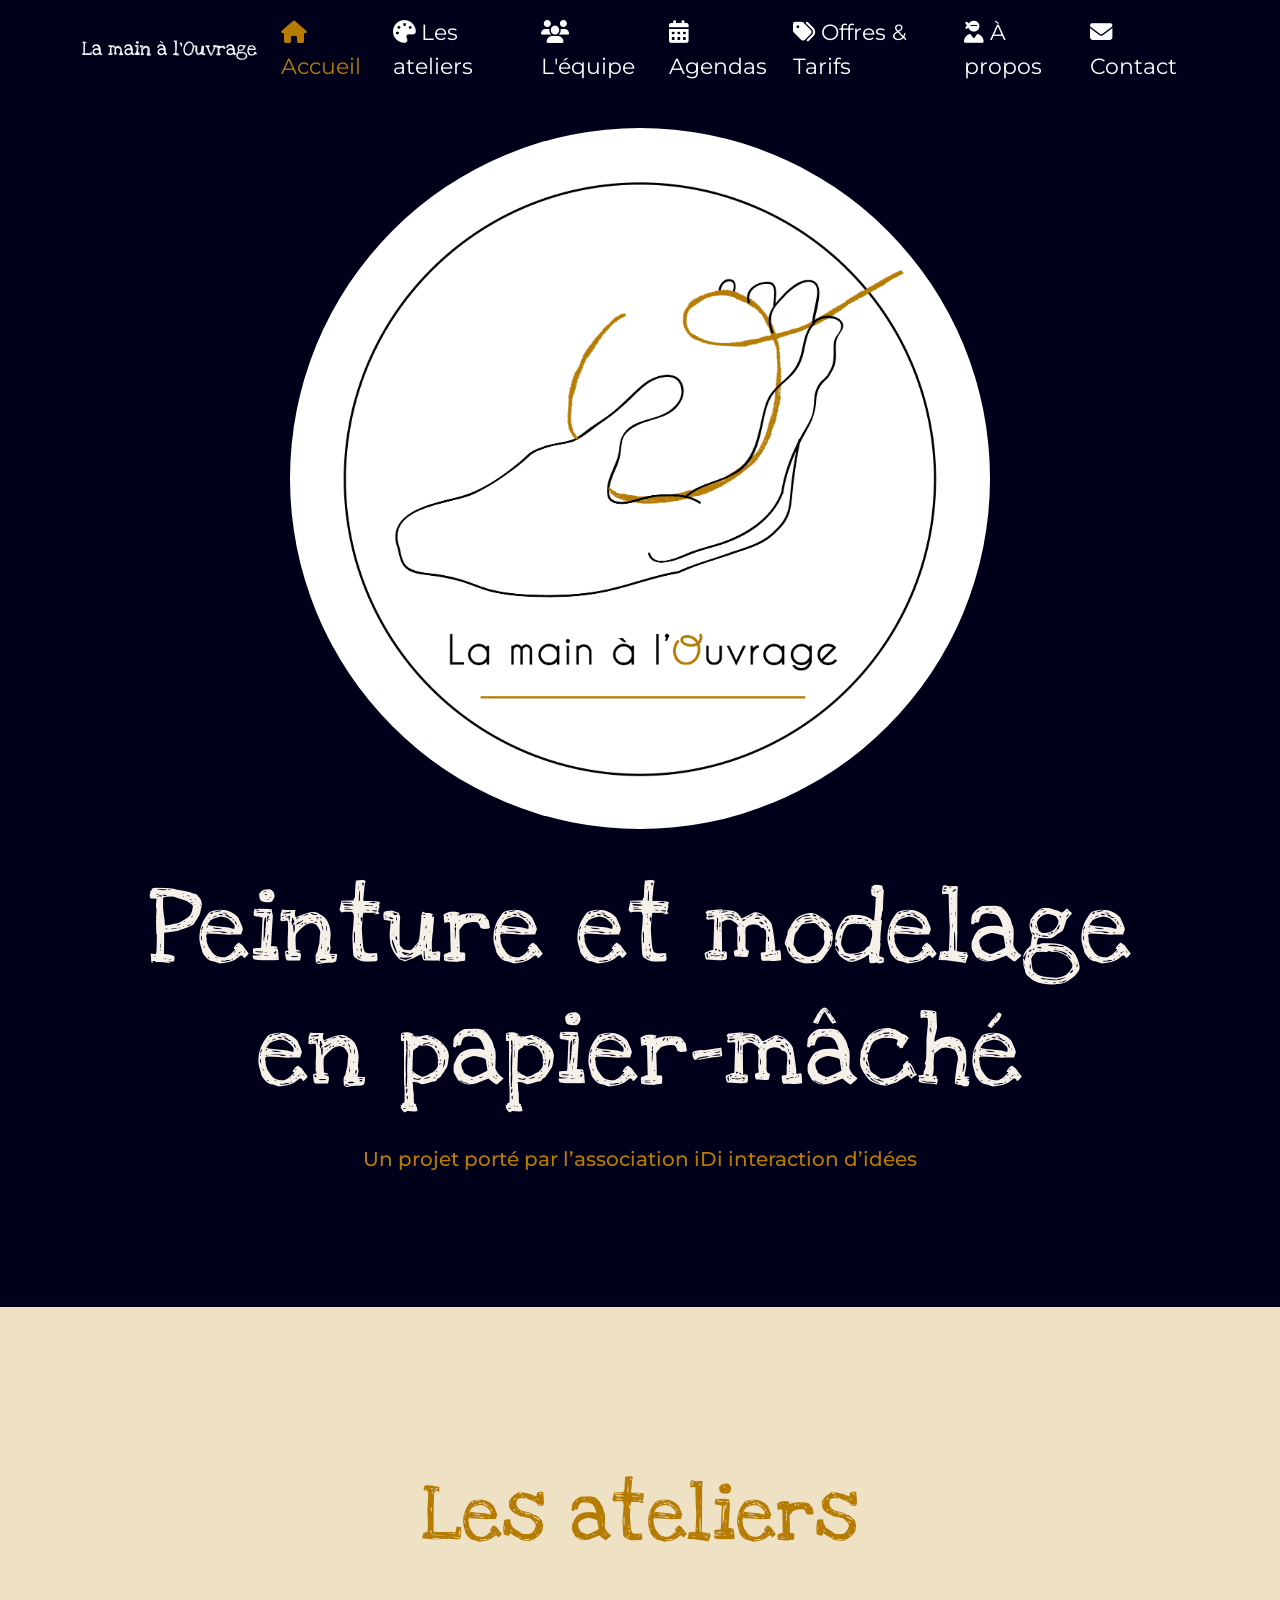
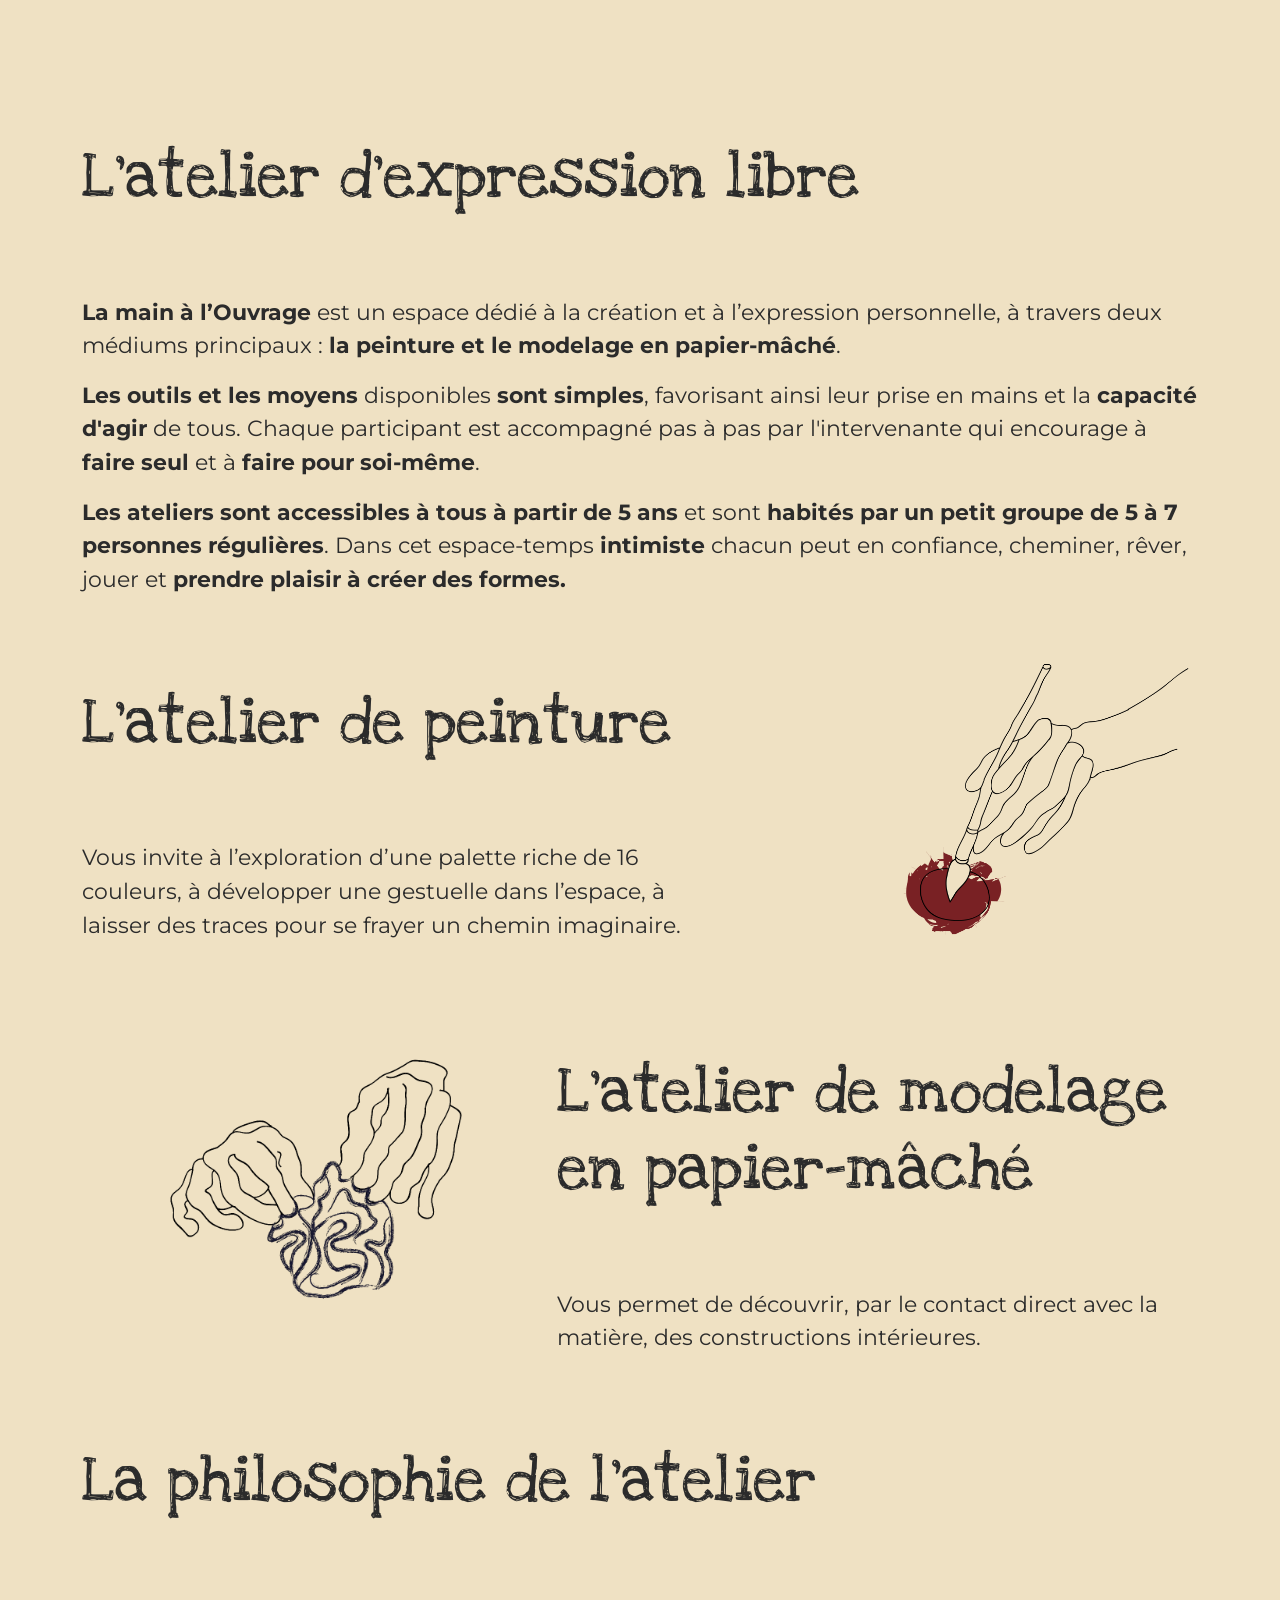
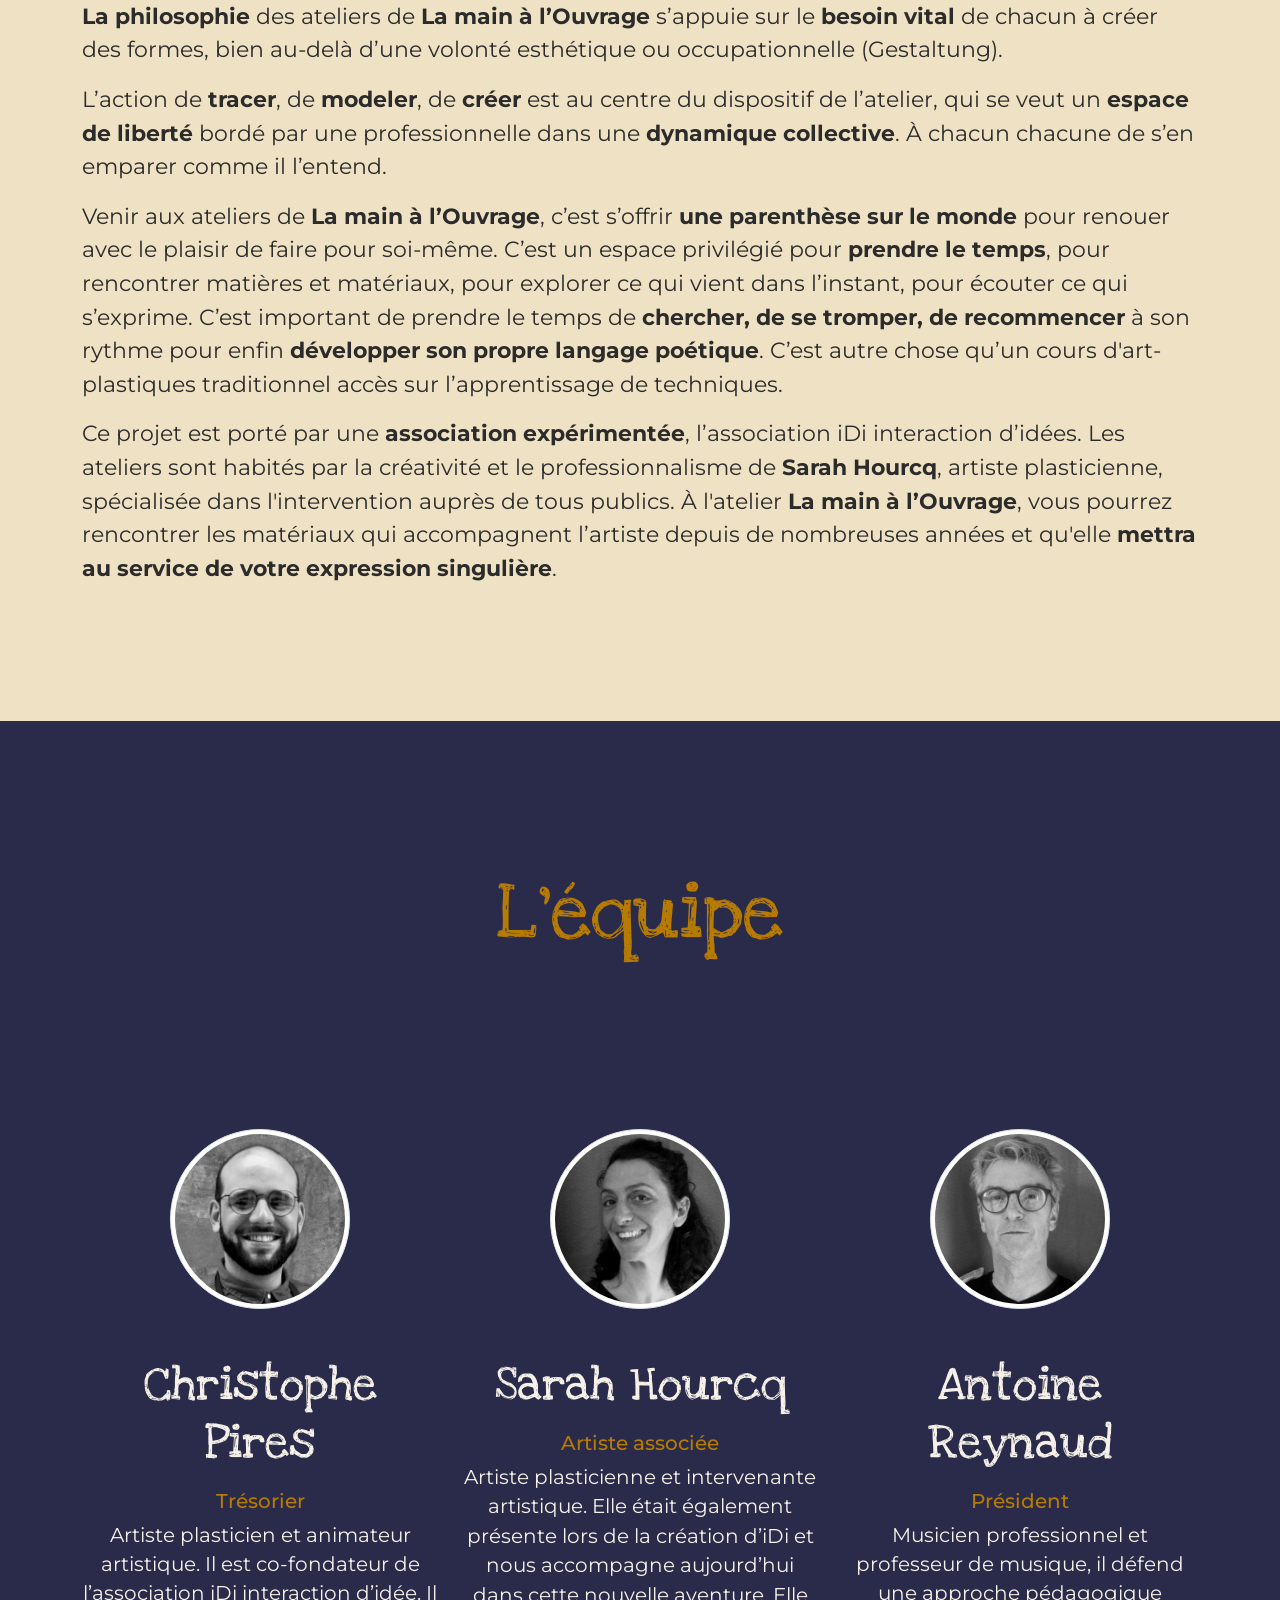
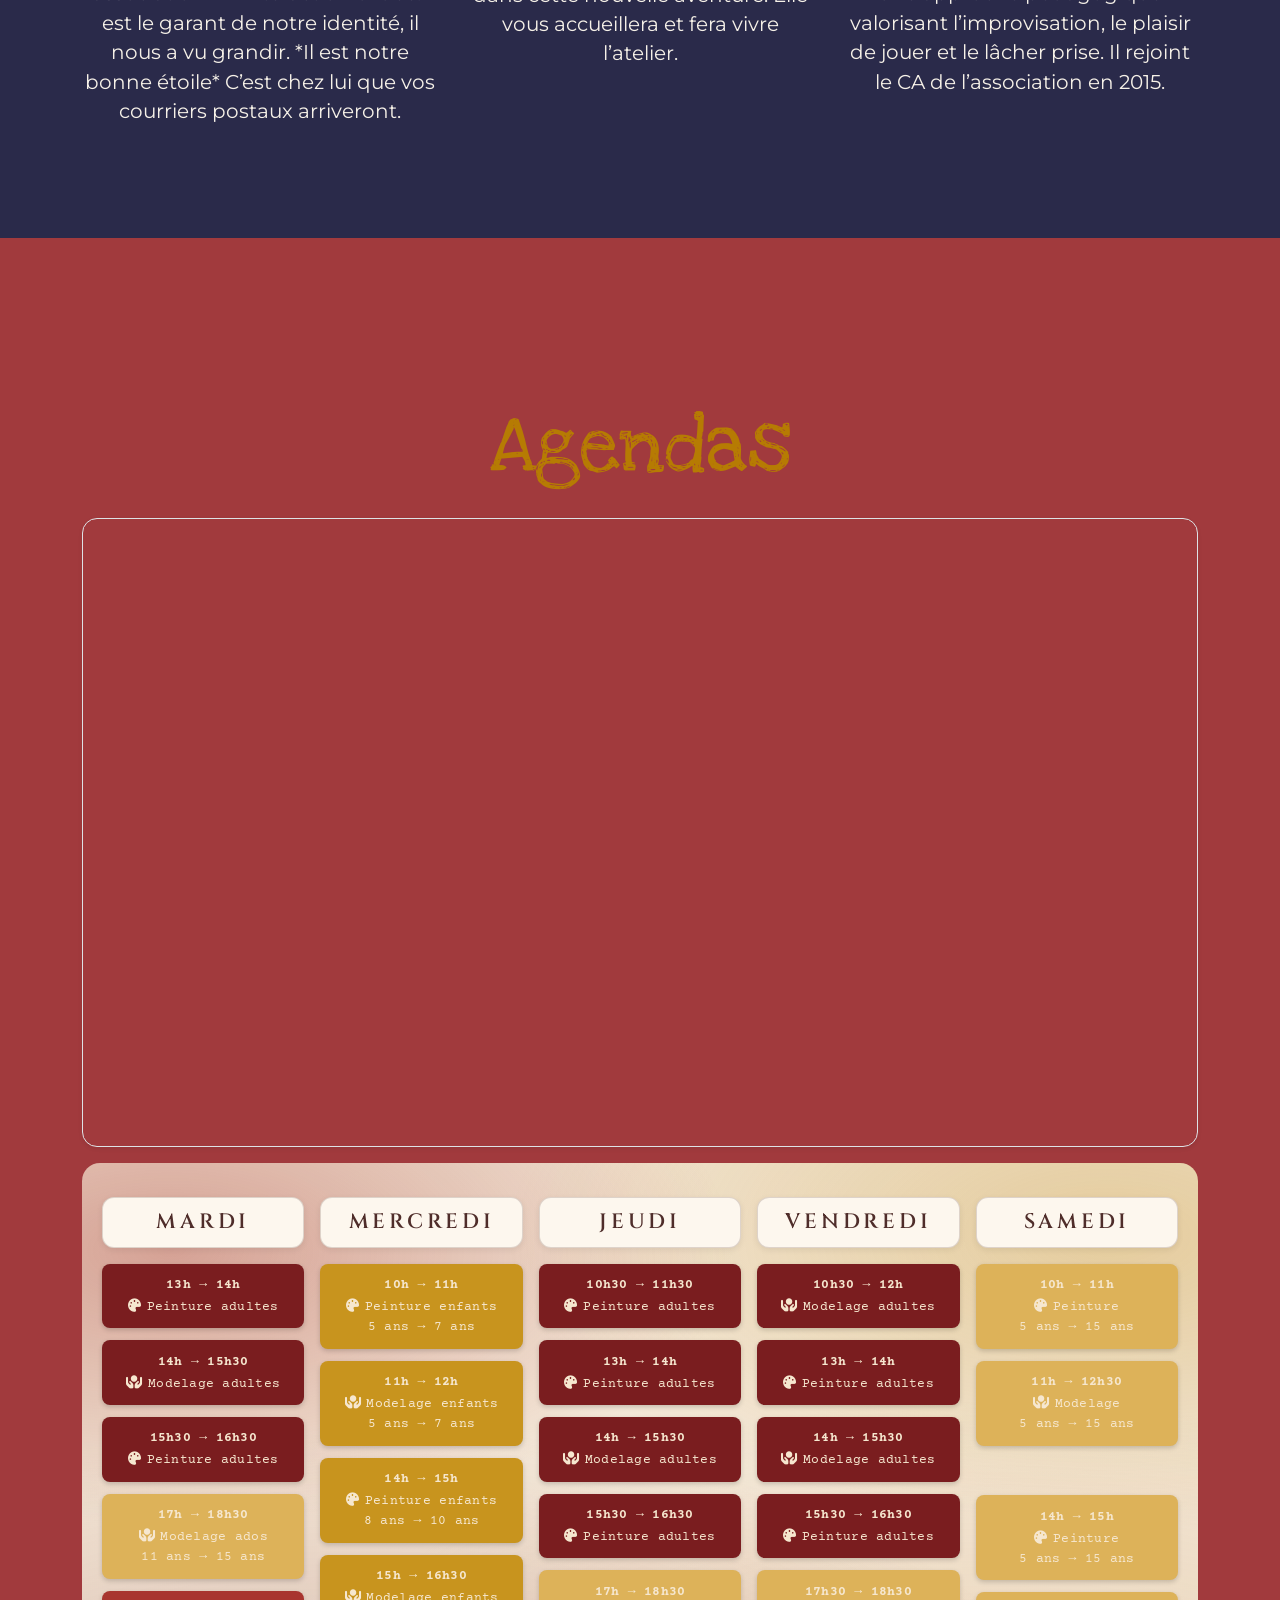
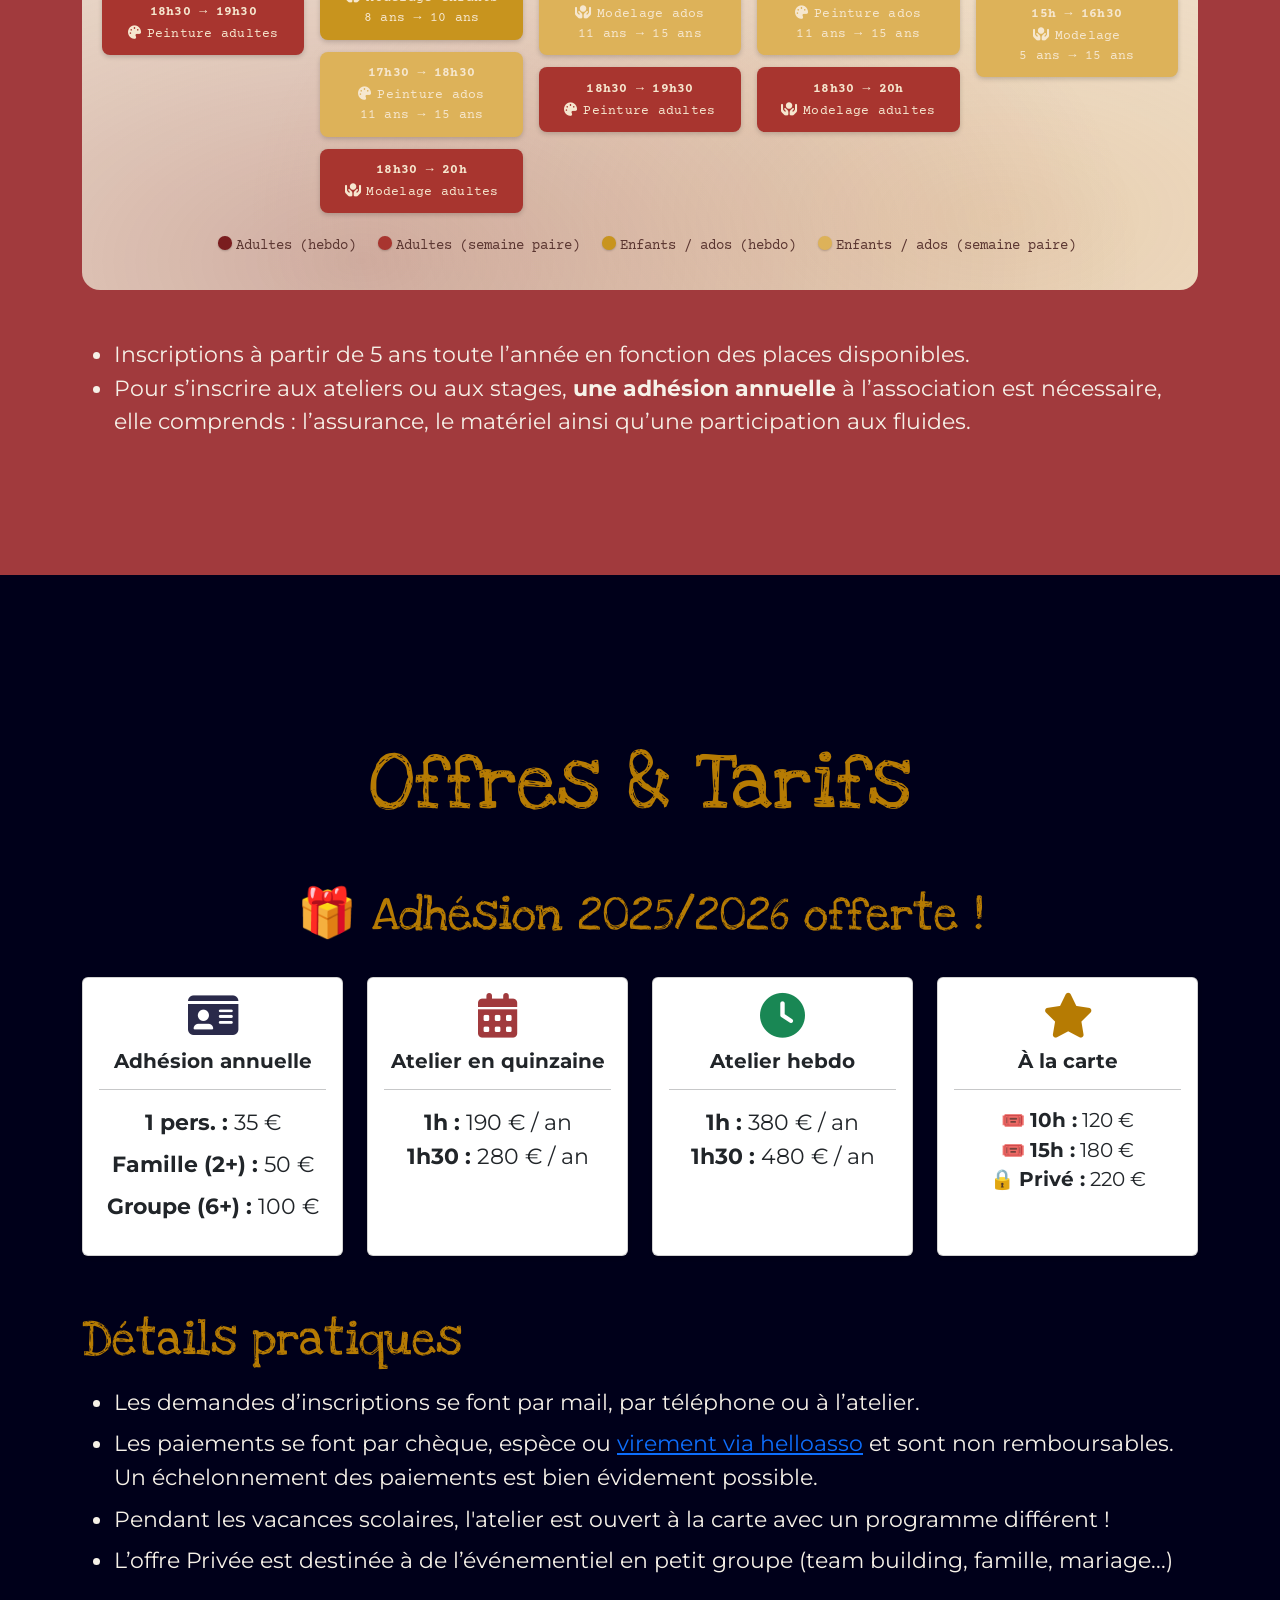
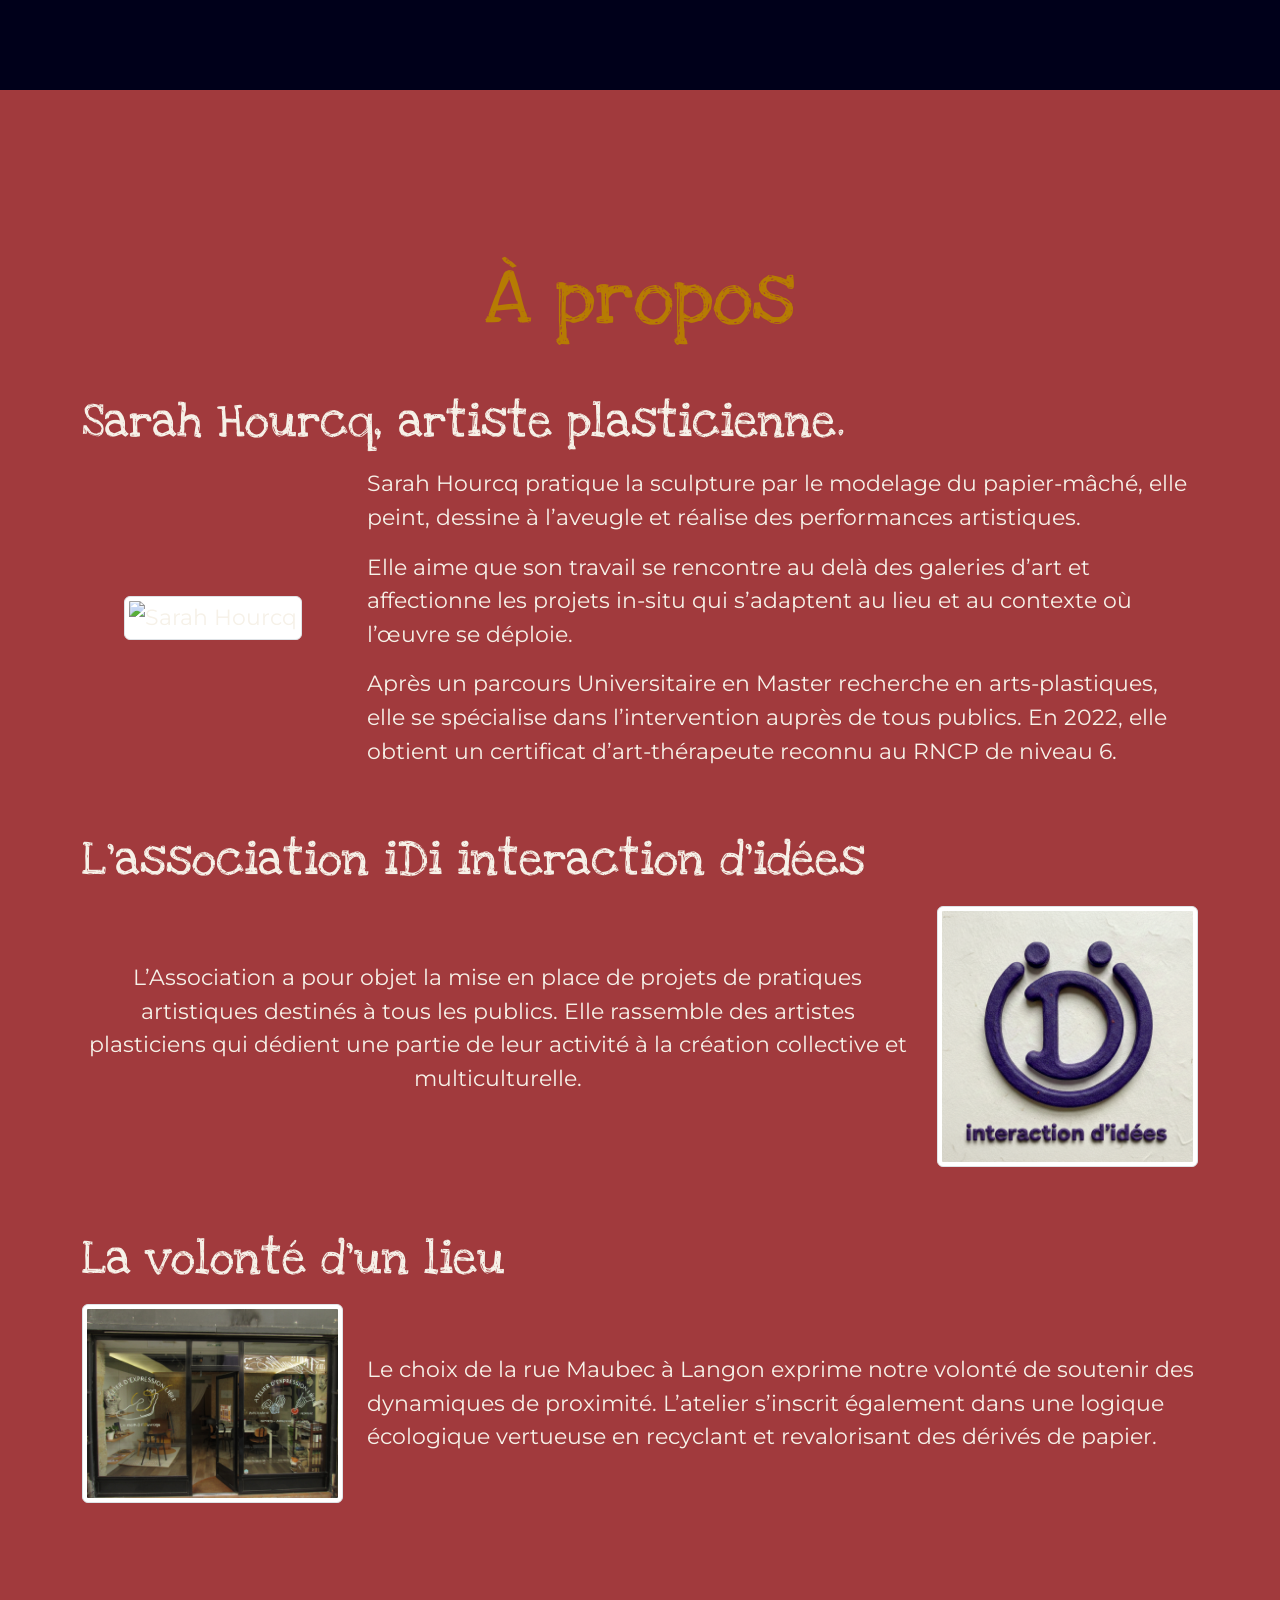
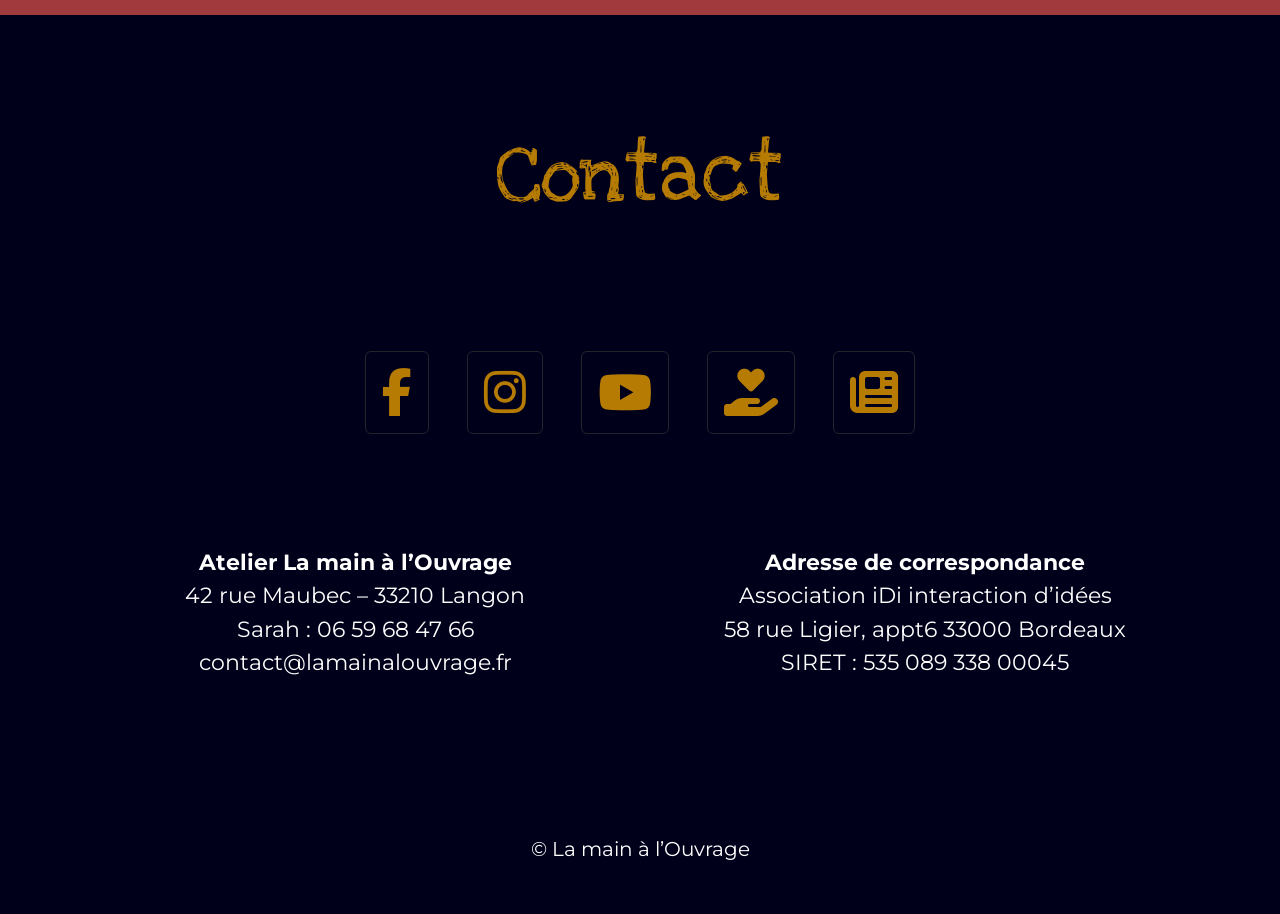
==== commit 9912d52a: "✨ ajout calendrier" ====
--- a/index.html
+++ b/index.html
@@ -7,6 +7,10 @@
   <link href="./css/bootstrap.min.css" rel="stylesheet">
   <link rel="stylesheet" href="https://cdnjs.cloudflare.com/ajax/libs/font-awesome/6.5.1/css/all.min.css">
   <link rel="stylesheet" href="https://cdnjs.cloudflare.com/ajax/libs/animate.css/4.1.1/animate.min.css" />
+  <!-- Polices agenda : serif gravé (jours) + mono "machine à écrire" (cartes) -->
+  <link rel="preconnect" href="https://fonts.googleapis.com">
+  <link rel="preconnect" href="https://fonts.gstatic.com" crossorigin>
+  <link href="https://fonts.googleapis.com/css2?family=Cinzel:wght@500;600;700&family=Courier+Prime:wght@400;700&display=swap" rel="stylesheet">
   <link href="./css/style.css" rel="stylesheet">
 </head>
 
@@ -124,7 +128,7 @@
 <section id="agenda" class="section-agenda">
   <div class="container">
     <h2 class="text-center mb-4">Agendas</h2>
-    <div class="row">
+    <div class="row pb-3">
       <div class="col">
         <div class="ratio ratio-16x9 shadow-sm" style="border-radius: 15px; overflow: hidden; border: 1px solid #dee2e6;">
           <iframe 
@@ -139,187 +143,150 @@
     
     <div class="row agenda mb-5">
       <div class="col-12">
-        <h3 class="mb-3">Agenda enfant :</h3>
-        <div class="table-responsive shadow-sm" style="border-radius: 15px; border: 1px solid #dee2e6;">
-          <table class="table table-bordered mb-0"> <thead class="table-light">
-              <tr>
-                <th scope="col" class="border-top-0">mardi</th>
-                <th scope="col" class="border-top-0">mercredi</th>
-                <th scope="col" class="border-top-0">jeudi</th>
-                <th scope="col" class="border-top-0">samedi</th>
-              </tr>
-            </thead>
-            <tbody>
-              <tr>
-                <td></td>
-                <td>
-                  <span class="badge rounded-pill text-bg-info"><i class="fa-solid fa-palette"></i> Peinture</span> 
-                  <span class="badge rounded-pill text-bg-secondary"><i class="fa-regular fa-clock"></i> 09h45-10h45</span> 
-                  <span class="badge rounded-pill text-bg-success"><i class="fa-solid fa-child"></i> 5-7 ans</span>
-                </td>
-                <td></td>
-                <td>
-                  <span class="badge rounded-pill text-bg-info"><i class="fa-solid fa-palette"></i> Peinture</span> 
-                  <span class="badge rounded-pill text-bg-secondary"><i class="fa-regular fa-clock"></i> 09h45-10h45</span> 
-                  <span class="badge rounded-pill text-bg-success"><i class="fa-solid fa-child"></i> 5-7 ans</span>
-                  <span class="badge rounded-pill text-bg-danger"><i class="fa-solid fa-calendar-days"></i> /15j</span>
-                </td>
-              </tr>
-              <tr>
-                <td></td>
-                <td>
-                  <span class="badge rounded-pill text-bg-warning"><i class="fa-solid fa-hands-holding-circle"></i> Modelage</span> 
-                  <span class="badge rounded-pill text-bg-secondary"><i class="fa-regular fa-clock"></i> 11h-12h30</span> 
-                  <span class="badge rounded-pill text-bg-success"><i class="fa-solid fa-child"></i> 5-7 ans</span>
-                </td>
-                <td></td>
-                <td>
-                  <span class="badge rounded-pill text-bg-warning"><i class="fa-solid fa-hands-holding-circle"></i> Modelage</span> 
-                  <span class="badge rounded-pill text-bg-secondary"><i class="fa-regular fa-clock"></i> 11h-12h30</span> 
-                  <span class="badge rounded-pill text-bg-success"><i class="fa-solid fa-child"></i> 8-10 ans</span>
-                  <span class="badge rounded-pill text-bg-danger"><i class="fa-solid fa-calendar-days"></i> /15j</span>
-                </td>
-              </tr>
-              <tr>
-                <td></td>
-                <td>
-                  <span class="badge rounded-pill text-bg-info"><i class="fa-solid fa-palette"></i> Peinture</span> 
-                  <span class="badge rounded-pill text-bg-secondary"><i class="fa-regular fa-clock"></i> 14h-15h30</span> 
-                  <span class="badge rounded-pill text-bg-success"><i class="fa-solid fa-child"></i> 8-10 ans</span>
-                </td>
-                <td></td>
-                <td></td>
-              </tr>
-              <tr>
-                <td></td>
-                <td>
-                  <span class="badge rounded-pill text-bg-warning"><i class="fa-solid fa-hands-holding-circle"></i> Modelage</span> 
-                  <span class="badge rounded-pill text-bg-secondary"><i class="fa-regular fa-clock"></i> 15h30-17h</span> 
-                  <span class="badge rounded-pill text-bg-success"><i class="fa-solid fa-child"></i> 8-10 ans</span>
-                </td>
-                <td></td>
-                <td></td>
-              </tr>
-              <tr>
-                <td class="border-bottom-0">
-                  <span class="badge rounded-pill text-bg-warning"><i class="fa-solid fa-hands-holding-circle"></i> Modelage</span> 
-                  <span class="badge rounded-pill text-bg-secondary"><i class="fa-regular fa-clock"></i> 17h00-18h30</span> 
-                  <span class="badge rounded-pill text-bg-success"><i class="fa-solid fa-child"></i> 11-14 ans</span>
-                  <span class="badge rounded-pill text-bg-danger"><i class="fa-solid fa-calendar-days"></i> /15j</span>
-                </td>
-                <td class="border-bottom-0">
-                  <span class="badge rounded-pill text-bg-info"><i class="fa-solid fa-palette"></i> Peinture</span> 
-                  <span class="badge rounded-pill text-bg-secondary"><i class="fa-regular fa-clock"></i> 17h30-18h30</span> 
-                  <span class="badge rounded-pill text-bg-success"><i class="fa-solid fa-child"></i> 11-14 ans</span>
-                  <span class="badge rounded-pill text-bg-danger"><i class="fa-solid fa-calendar-days"></i> /15j</span>
-                </td>
-                <td class="border-bottom-0">
-                  <span class="badge rounded-pill text-bg-warning"><i class="fa-solid fa-hands-holding-circle"></i> Modelage</span> 
-                  <span class="badge rounded-pill text-bg-secondary"><i class="fa-regular fa-clock"></i> 17h00-18h30</span> 
-                  <span class="badge rounded-pill text-bg-success"><i class="fa-solid fa-child"></i> 11-14 ans</span>
-                  <span class="badge rounded-pill text-bg-danger"><i class="fa-solid fa-calendar-days"></i> /15j</span>
-                </td>
-                <td class="border-bottom-0"></td>
-              </tr>
-            </tbody>
-          </table>
-        </div>
-        <div class="row">
-          <div class="col-12 mt-3">
-            <p><span class="badge rounded-pill text-bg-danger"><i class="fa-solid fa-calendar-days"></i> /15j</span> signifie que l’atelier a lieu une semaine sur deux, soit tous les 15 jours. Les ateliers sans ce badge ont lieu chaque semaine.</p>
+        <div class="agenda-fusion">
+          <div class="row row-cols-1 row-cols-sm-2 row-cols-md-3 row-cols-lg-5 g-3 justify-content-center">
+
+            <!-- ============================== MARDI ============================== -->
+            <div class="col">
+              <div class="agenda-day-header">Mardi</div>
+              <div class="agenda-cards">
+                <div class="agenda-card agenda-card--adulte">
+                  <span class="ac-heure">13h → 14h</span><span><i class="fa-solid fa-palette"></i>Peinture adultes</span>
+                </div>
+                <div class="agenda-card agenda-card--adulte">
+                  <span class="ac-heure">14h → 15h30</span><span><i class="fa-solid fa-hands-holding-circle"></i>Modelage adultes</span>
+                </div>
+                <div class="agenda-card agenda-card--adulte">
+                  <span class="ac-heure">15h30 → 16h30</span><span><i class="fa-solid fa-palette"></i>Peinture adultes</span>
+                </div>
+                <div class="agenda-card agenda-card--enfant-paire">
+                  <span class="ac-heure">17h → 18h30</span><span><i class="fa-solid fa-hands-holding-circle"></i>Modelage ados</span>
+                  <span>11 ans → 15 ans</span>
+                </div>
+                <div class="agenda-card agenda-card--paire">
+                  <span class="ac-heure">18h30 → 19h30</span><span><i class="fa-solid fa-palette"></i>Peinture adultes</span>
+                </div>
+              </div>
+            </div>
+
+            <!-- ============================ MERCREDI ============================ -->
+            <div class="col">
+              <div class="agenda-day-header">Mercredi</div>
+              <div class="agenda-cards">
+                <div class="agenda-card agenda-card--enfant">
+                  <span class="ac-heure">10h → 11h</span><span><i class="fa-solid fa-palette"></i>Peinture enfants</span>
+                  <span>5 ans → 7 ans</span>
+                </div>
+                <div class="agenda-card agenda-card--enfant">
+                  <span class="ac-heure">11h → 12h</span><span><i class="fa-solid fa-hands-holding-circle"></i>Modelage enfants</span>
+                  <span>5 ans → 7 ans</span>
+                </div>
+                <div class="agenda-card agenda-card--enfant">
+                  <span class="ac-heure">14h → 15h</span><span><i class="fa-solid fa-palette"></i>Peinture enfants</span>
+                  <span>8 ans → 10 ans</span>
+                </div>
+                <div class="agenda-card agenda-card--enfant">
+                  <span class="ac-heure">15h → 16h30</span><span><i class="fa-solid fa-hands-holding-circle"></i>Modelage enfants</span>
+                  <span>8 ans → 10 ans</span>
+                </div>
+                <div class="agenda-card agenda-card--enfant-paire">
+                  <span class="ac-heure">17h30 → 18h30</span><span><i class="fa-solid fa-palette"></i>Peinture ados</span>
+                  <span>11 ans → 15 ans</span>
+                </div>
+                <div class="agenda-card agenda-card--paire">
+                  <span class="ac-heure">18h30 → 20h</span><span><i class="fa-solid fa-hands-holding-circle"></i>Modelage adultes</span>
+                </div>
+              </div>
+            </div>
+
+            <!-- ============================== JEUDI ============================== -->
+            <div class="col">
+              <div class="agenda-day-header">Jeudi</div>
+              <div class="agenda-cards">
+                <div class="agenda-card agenda-card--adulte">
+                  <span class="ac-heure">10h30 → 11h30</span><span><i class="fa-solid fa-palette"></i>Peinture adultes</span>
+                </div>
+                <div class="agenda-card agenda-card--adulte">
+                  <span class="ac-heure">13h → 14h</span><span><i class="fa-solid fa-palette"></i>Peinture adultes</span>
+                </div>
+                <div class="agenda-card agenda-card--adulte">
+                  <span class="ac-heure">14h → 15h30</span><span><i class="fa-solid fa-hands-holding-circle"></i>Modelage adultes</span>
+                </div>
+                <div class="agenda-card agenda-card--adulte">
+                  <span class="ac-heure">15h30 → 16h30</span><span><i class="fa-solid fa-palette"></i>Peinture adultes</span>
+                </div>
+                <div class="agenda-card agenda-card--enfant-paire">
+                  <span class="ac-heure">17h → 18h30</span><span><i class="fa-solid fa-hands-holding-circle"></i>Modelage ados</span>
+                  <span>11 ans → 15 ans</span>
+                </div>
+                <div class="agenda-card agenda-card--paire">
+                  <span class="ac-heure">18h30 → 19h30</span><span><i class="fa-solid fa-palette"></i>Peinture adultes</span>
+                </div>
+              </div>
+            </div>
+
+            <!-- ============================= VENDREDI ============================ -->
+            <div class="col">
+              <div class="agenda-day-header">Vendredi</div>
+              <div class="agenda-cards">
+                <div class="agenda-card agenda-card--adulte">
+                  <span class="ac-heure">10h30 → 12h</span><span><i class="fa-solid fa-hands-holding-circle"></i>Modelage adultes</span>
+                </div>
+                <div class="agenda-card agenda-card--adulte">
+                  <span class="ac-heure">13h → 14h</span><span><i class="fa-solid fa-palette"></i>Peinture adultes</span>
+                </div>
+                <div class="agenda-card agenda-card--adulte">
+                  <span class="ac-heure">14h → 15h30</span><span><i class="fa-solid fa-hands-holding-circle"></i>Modelage adultes</span>
+                </div>
+                <div class="agenda-card agenda-card--adulte">
+                  <span class="ac-heure">15h30 → 16h30</span><span><i class="fa-solid fa-palette"></i>Peinture adultes</span>
+                </div>
+                <div class="agenda-card agenda-card--enfant-paire">
+                  <span class="ac-heure">17h30 → 18h30</span><span><i class="fa-solid fa-palette"></i>Peinture ados</span>
+                  <span>11 ans → 15 ans</span>
+                </div>
+                <div class="agenda-card agenda-card--paire">
+                  <span class="ac-heure">18h30 → 20h</span><span><i class="fa-solid fa-hands-holding-circle"></i>Modelage adultes</span>
+                </div>
+              </div>
+            </div>
+
+            <!-- ============================== SAMEDI ============================= -->
+            <div class="col">
+              <div class="agenda-day-header">Samedi</div>
+              <div class="agenda-cards">
+                <div class="agenda-card agenda-card--enfant-paire">
+                  <span class="ac-heure">10h → 11h</span><span><i class="fa-solid fa-palette"></i>Peinture</span>
+                  <span>5 ans → 15 ans</span>
+                </div>
+                <div class="agenda-card agenda-card--enfant-paire">
+                  <span class="ac-heure">11h → 12h30</span><span><i class="fa-solid fa-hands-holding-circle"></i>Modelage</span>
+                  <span>5 ans → 15 ans</span>
+                </div>
+                <div class="agenda-gap"></div>
+                <div class="agenda-card agenda-card--enfant-paire">
+                  <span class="ac-heure">14h → 15h</span><span><i class="fa-solid fa-palette"></i>Peinture</span>
+                  <span>5 ans → 15 ans</span>
+                </div>
+                <div class="agenda-card agenda-card--enfant-paire">
+                  <span class="ac-heure">15h → 16h30</span><span><i class="fa-solid fa-hands-holding-circle"></i>Modelage</span>
+                  <span>5 ans → 15 ans</span>
+                </div>
+              </div>
+            </div>
+
+          </div><!-- /row -->
+
+          <div class="agenda-legende">
+            <span class="pastille" style="background:#7a1d1f"></span>Adultes (hebdo)
+            <span class="pastille" style="background:#a8352f"></span>Adultes (semaine paire)
+            <span class="pastille" style="background:#c8941e"></span>Enfants / ados (hebdo)
+            <span class="pastille" style="background:#ddb259"></span>Enfants / ados (semaine paire)
           </div>
         </div>
       </div>
     </div>
-    
-    <div class="row agenda mb-5">
-      <div class="col-12">
-        <h3 class="mb-3">Agenda adulte :</h3>
-        <div class="table-responsive shadow-sm" style="border-radius: 15px; border: 1px solid #dee2e6;">
-          <table class="table table-bordered mb-0">
-            <thead class="table-light">
-              <tr>
-                <th scope="col" class="border-top-0">mardi</th>
-                <th scope="col" class="border-top-0">mercredi</th>
-                <th scope="col" class="border-top-0">jeudi</th>
-                <th scope="col" class="border-top-0">vendredi</th>
-              </tr>
-            </thead>
-            <tbody>
-              <tr>
-                <td>
-                  <span class="badge rounded-pill text-bg-info"><i class="fa-solid fa-palette"></i> Peinture</span> 
-                  <span class="badge rounded-pill text-bg-secondary"><i class="fa-regular fa-clock"></i> 10h-11h30</span>
-                </td>
-                <td></td>
-                <td>
-                  <span class="badge rounded-pill text-bg-info"><i class="fa-solid fa-palette"></i> Peinture</span> 
-                  <span class="badge rounded-pill text-bg-secondary"><i class="fa-regular fa-clock"></i> 10h30-12h30</span>
-                </td>
-                <td>
-                  <span class="badge rounded-pill text-bg-warning"><i class="fa-solid fa-hands-holding-circle"></i> Modelage</span> 
-                  <span class="badge rounded-pill text-bg-secondary"><i class="fa-regular fa-clock"></i> 10h30-12h30</span>
-                </td>
-              </tr>
-              <tr>
-                <td>
-                  <span class="badge rounded-pill text-bg-warning"><i class="fa-solid fa-hands-holding-circle"></i> Modelage</span> 
-                  <span class="badge rounded-pill text-bg-secondary"><i class="fa-regular fa-clock"></i> 11h30-13h</span>
-                </td>
-                <td></td>
-                <td>
-                  <span class="badge rounded-pill text-bg-info"><i class="fa-solid fa-palette"></i> Peinture</span> 
-                  <span class="badge rounded-pill text-bg-secondary"><i class="fa-regular fa-clock"></i> 13h-14h</span>
-                </td>
-                <td>
-                  <span class="badge rounded-pill text-bg-info"><i class="fa-solid fa-palette"></i> Peinture</span> 
-                  <span class="badge rounded-pill text-bg-secondary"><i class="fa-regular fa-clock"></i> 13h-14h</span>
-                </td>
-              </tr>
-              <tr>
-                <td>
-                  <span class="badge rounded-pill text-bg-warning"><i class="fa-solid fa-hands-holding-circle"></i> Modelage</span> 
-                  <span class="badge rounded-pill text-bg-secondary"><i class="fa-regular fa-clock"></i> 14h30-16h00</span>
-                </td>
-                <td></td>
-                <td>
-                  <span class="badge rounded-pill text-bg-warning"><i class="fa-solid fa-hands-holding-circle"></i> Modelage</span> 
-                  <span class="badge rounded-pill text-bg-secondary"><i class="fa-regular fa-clock"></i> 14h30-16h00</span>
-                </td>
-                <td>
-                  <span class="badge rounded-pill text-bg-info"><i class="fa-solid fa-palette"></i> Peinture</span> 
-                  <span class="badge rounded-pill text-bg-secondary"><i class="fa-regular fa-clock"></i> 14h30-16h00</span>
-                </td>
-              </tr>
-              <tr>
-                <td class="border-bottom-0">
-                  <span class="badge rounded-pill text-bg-warning"><i class="fa-solid fa-hands-holding-circle"></i> Modelage</span> 
-                  <span class="badge rounded-pill text-bg-secondary"><i class="fa-regular fa-clock"></i> 19h-21h</span> 
-                  <span class="badge rounded-pill text-bg-danger"><i class="fa-solid fa-calendar-days"></i> /15j</span>
-                </td>
-                <td class="border-bottom-0">
-                  <span class="badge rounded-pill text-bg-info"><i class="fa-solid fa-palette"></i> Peinture</span> 
-                  <span class="badge rounded-pill text-bg-secondary"><i class="fa-regular fa-clock"></i> 19h-21h</span> 
-                  <span class="badge rounded-pill text-bg-danger"><i class="fa-solid fa-calendar-days"></i> /15j</span>
-                </td>
-                <td class="border-bottom-0">
-                  <span class="badge rounded-pill text-bg-warning"><i class="fa-solid fa-hands-holding-circle"></i> Modelage</span> 
-                  <span class="badge rounded-pill text-bg-secondary"><i class="fa-regular fa-clock"></i> 19h-21h</span> 
-                  <span class="badge rounded-pill text-bg-danger"><i class="fa-solid fa-calendar-days"></i> /15j</span>
-                </td>
-                <td class="border-bottom-0"></td>
-              </tr>
-            </tbody>
-          </table>
-        </div>
-      </div>
-      <div class="row">
-        <div class="col-12 mt-3">
-          <p><span class="badge rounded-pill text-bg-danger"><i class="fa-solid fa-calendar-days"></i> /15j</span> signifie que l’atelier a lieu une semaine sur deux, soit tous les 15 jours. Les ateliers sans ce badge ont lieu chaque semaine.</p>
-        </div>
-      </div>
-    </div>
-    
+
     <div class="row mb-4">
       <div class="col-12">
         <ul>
--- a/css/style.css
+++ b/css/style.css
@@ -182,4 +182,87 @@
 
 div.social {
   margin-bottom: 7rem;
+}
+
+/* ====== Agenda "fusion" (styles scopés sous .agenda-fusion) ====== */
+.agenda-fusion {
+  --ag-bordeaux: #7a1d1f;   /* ateliers adultes hebdo            */
+  --ag-brique: #a8352f;     /* ateliers adultes "semaine paire"  */
+  --ag-ocre: #c8941e;       /* enfants / ados hebdo              */
+  --ag-ocre-clair: #ddb259; /* enfants / ados / samedi (paire)   */
+  --ag-cream-card: #f6e7cf; /* texte sur cartes                  */
+  --ag-header-bg: #fdf7ee;
+  --ag-header-ink: #4f2d2a;
+
+  font-family: "Courier Prime", ui-monospace, monospace;
+  padding: 34px 20px;
+  border-radius: 18px;
+  background-color: #f1e4d3;
+  background-image:
+    radial-gradient(120% 90%  at 8% 12%,  rgba(168,53,47,.38), transparent 42%),
+    radial-gradient(120% 90%  at 92% 10%, rgba(200,148,30,.30), transparent 45%),
+    radial-gradient(140% 120% at 25% 96%, rgba(122,29,31,.28), transparent 50%),
+    radial-gradient(140% 120% at 82% 90%, rgba(208,150,80,.26), transparent 48%),
+    radial-gradient(100% 100% at 50% 50%, rgba(255,248,238,.22), transparent 60%);
+}
+
+.agenda-fusion .agenda-day-header {
+  font-family: "Cinzel", serif;
+  text-transform: uppercase;
+  letter-spacing: .18em;
+  font-size: 1.3rem;
+  font-weight: 600;
+  color: var(--ag-header-ink);
+  background: var(--ag-header-bg);
+  border: 1px solid rgba(79,45,42,.18);
+  border-radius: 12px;
+  padding: .55rem .25rem;
+  text-align: center;
+  box-shadow: 0 2px 6px rgba(0,0,0,.08);
+  margin-bottom: 1rem;
+}
+
+.agenda-fusion .agenda-cards {
+  display: flex;
+  flex-direction: column;
+  gap: .75rem;
+}
+
+.agenda-fusion .agenda-card {
+  border-radius: 8px;
+  padding: .7rem .5rem;
+  text-align: center;
+  color: var(--ag-cream-card);
+  line-height: 1.55;
+  font-size: .82rem;
+  letter-spacing: .02em;
+  box-shadow: 0 2px 5px rgba(0,0,0,.18);
+}
+.agenda-fusion .agenda-card span { display: block; }
+.agenda-fusion .agenda-card .ac-heure { font-weight: 700; margin-bottom: .1rem; }
+.agenda-fusion .agenda-card i { margin-right: .35rem; }
+
+.agenda-fusion .agenda-card--adulte       { background: var(--ag-bordeaux);   }
+.agenda-fusion .agenda-card--paire        { background: var(--ag-brique);     }
+.agenda-fusion .agenda-card--enfant       { background: var(--ag-ocre);       }
+.agenda-fusion .agenda-card--enfant-paire { background: var(--ag-ocre-clair); }
+
+/* Espace "pause déjeuner" entre le matin et l'après-midi du samedi */
+.agenda-fusion .agenda-gap { height: 1.6rem; }
+
+/* Petite légende */
+.agenda-fusion .agenda-legende {
+  margin-top: 1.4rem;
+  color: #5a3530;
+  font-size: .85rem;
+  text-align: center;
+}
+.agenda-fusion .agenda-legende .pastille {
+  display: inline-block;
+  width: .85rem;
+  height: .85rem;
+  border-radius: 50%;
+  vertical-align: -1px;
+  margin: 0 .25rem 0 .9rem;
+  box-shadow: 0 1px 2px rgba(0,0,0,.2);
 }
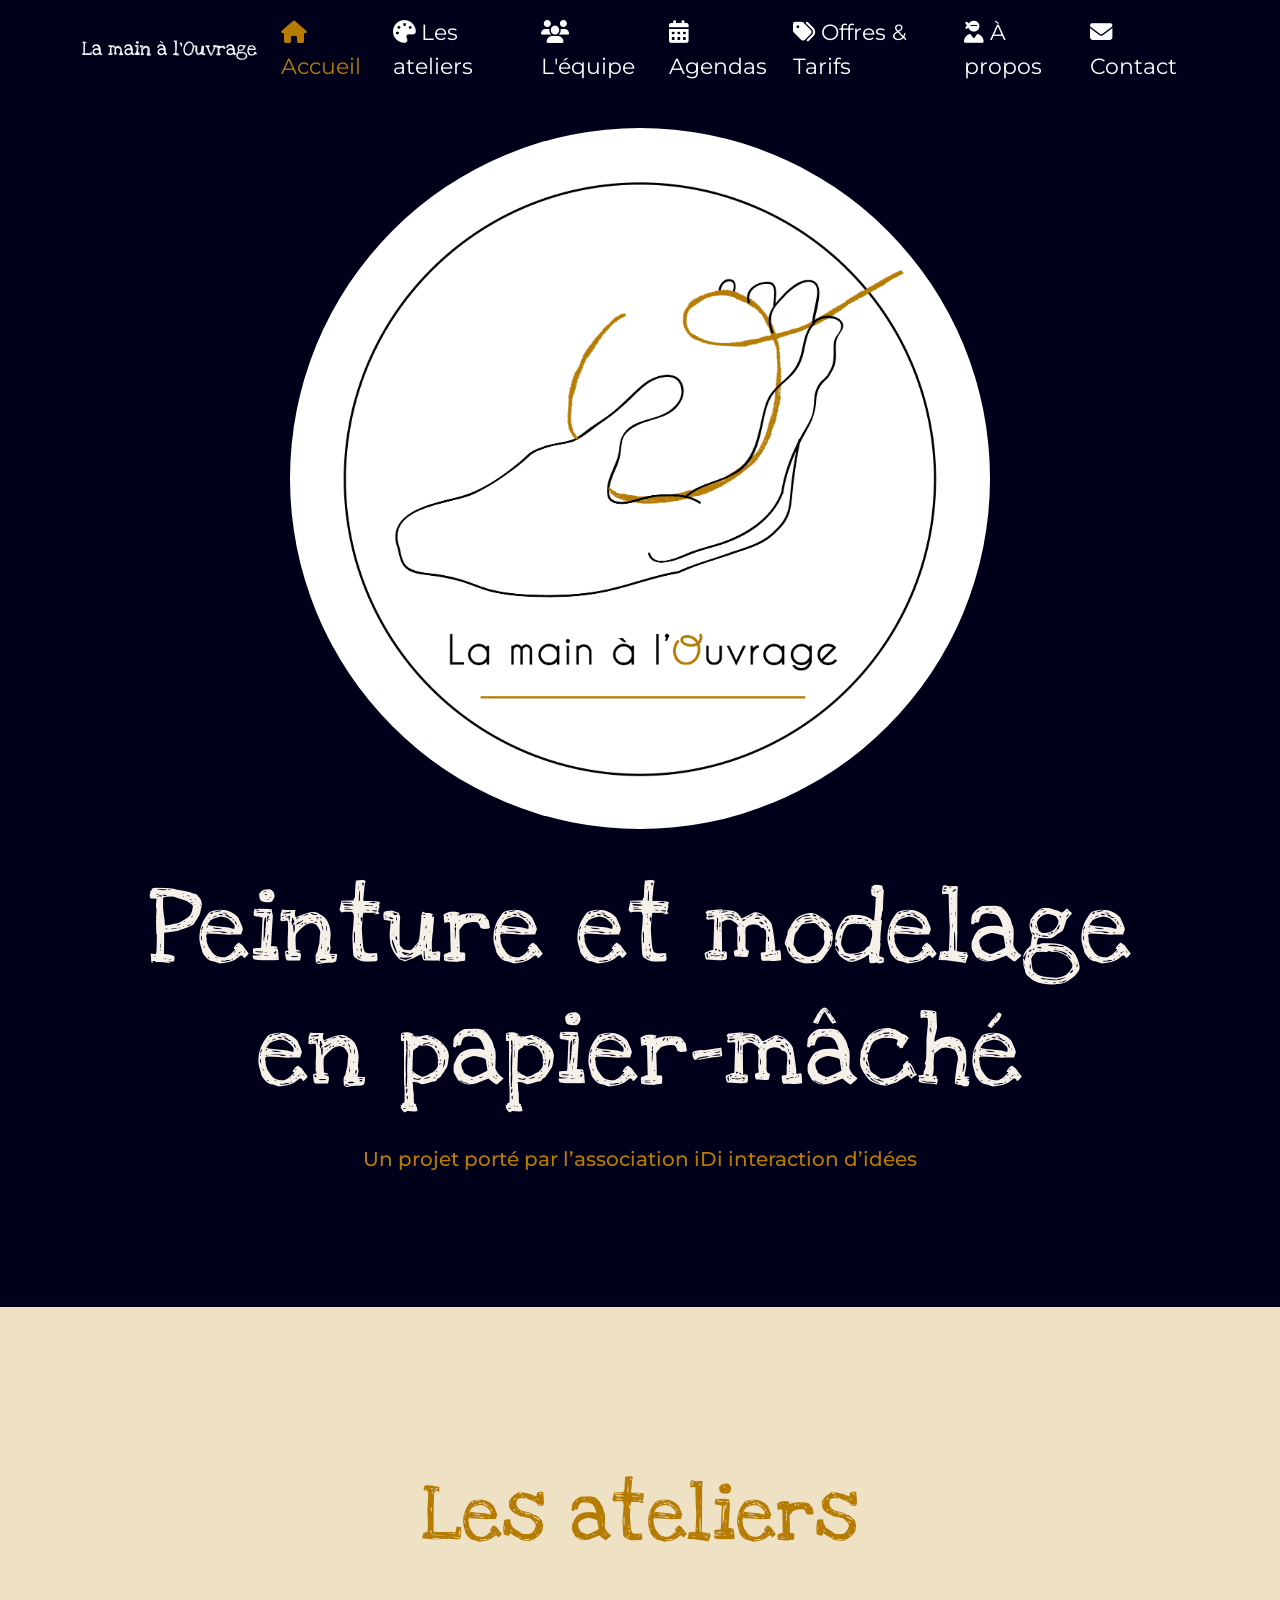
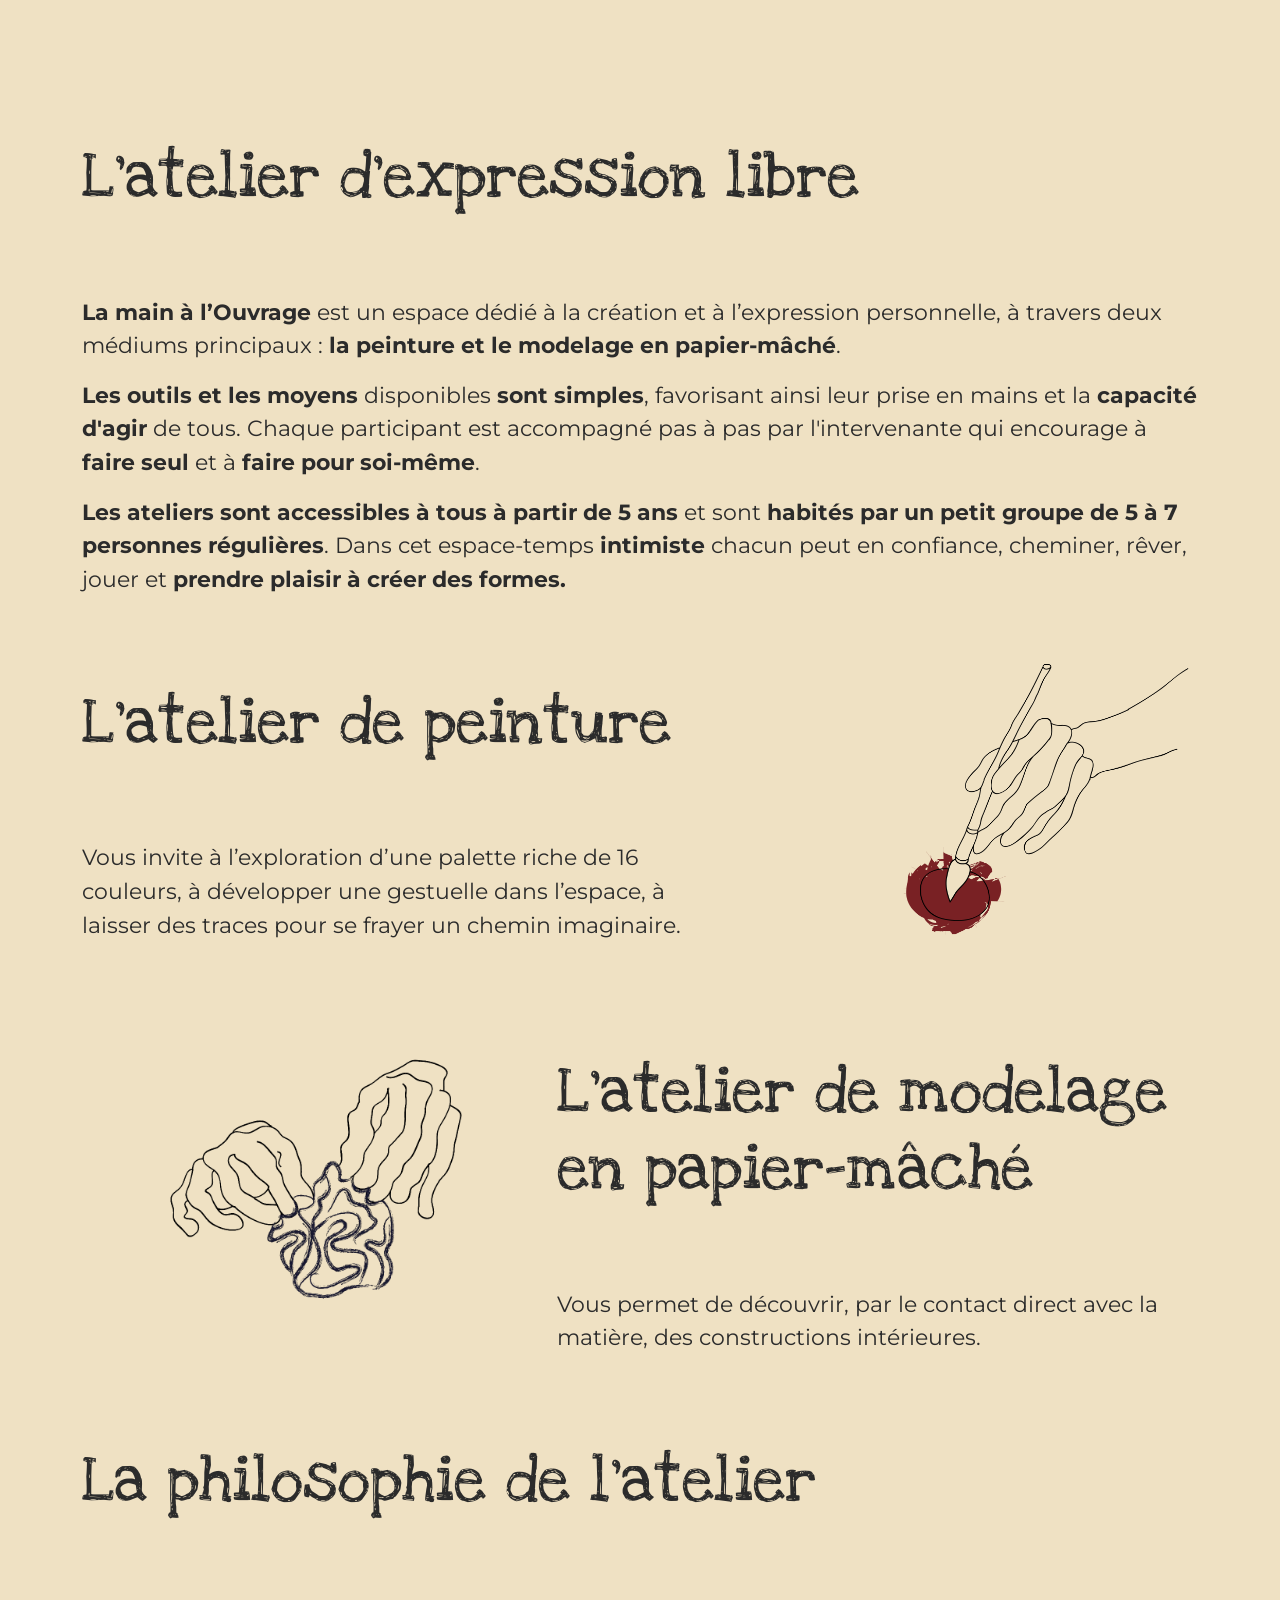
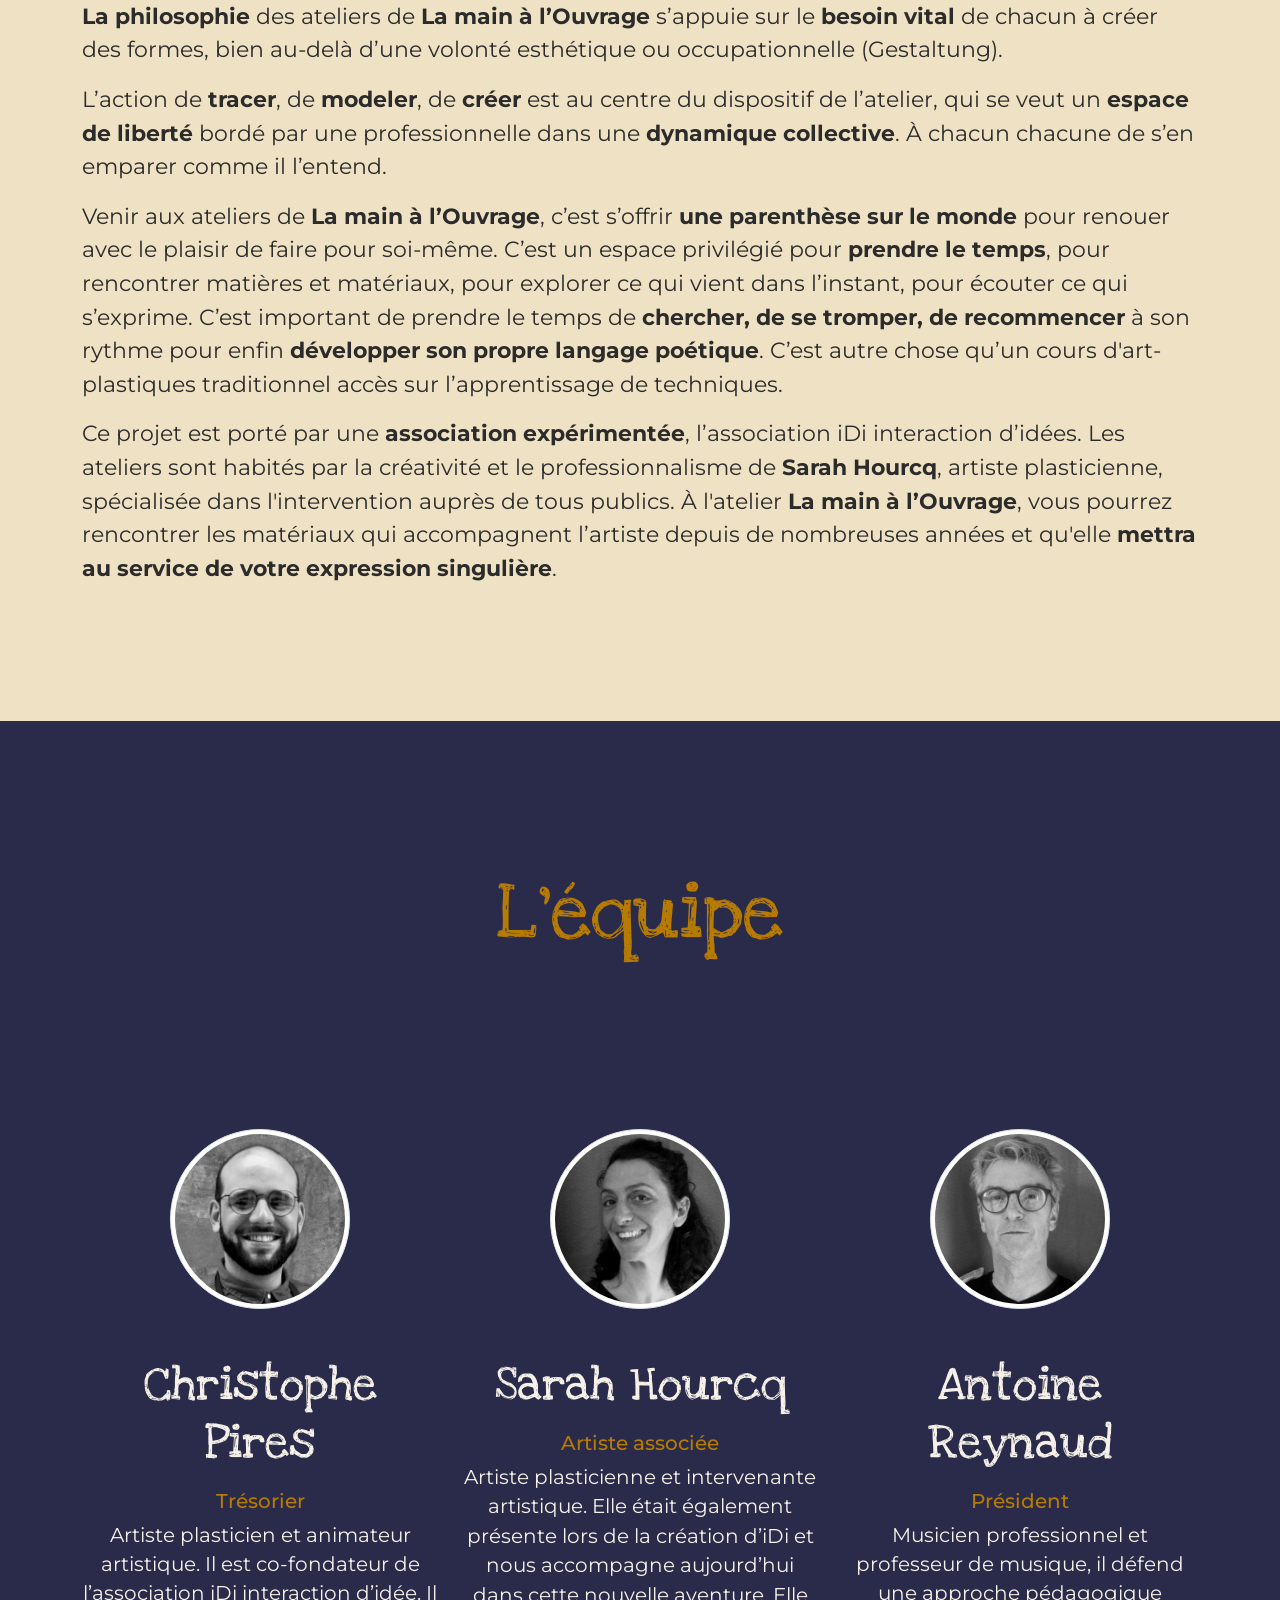
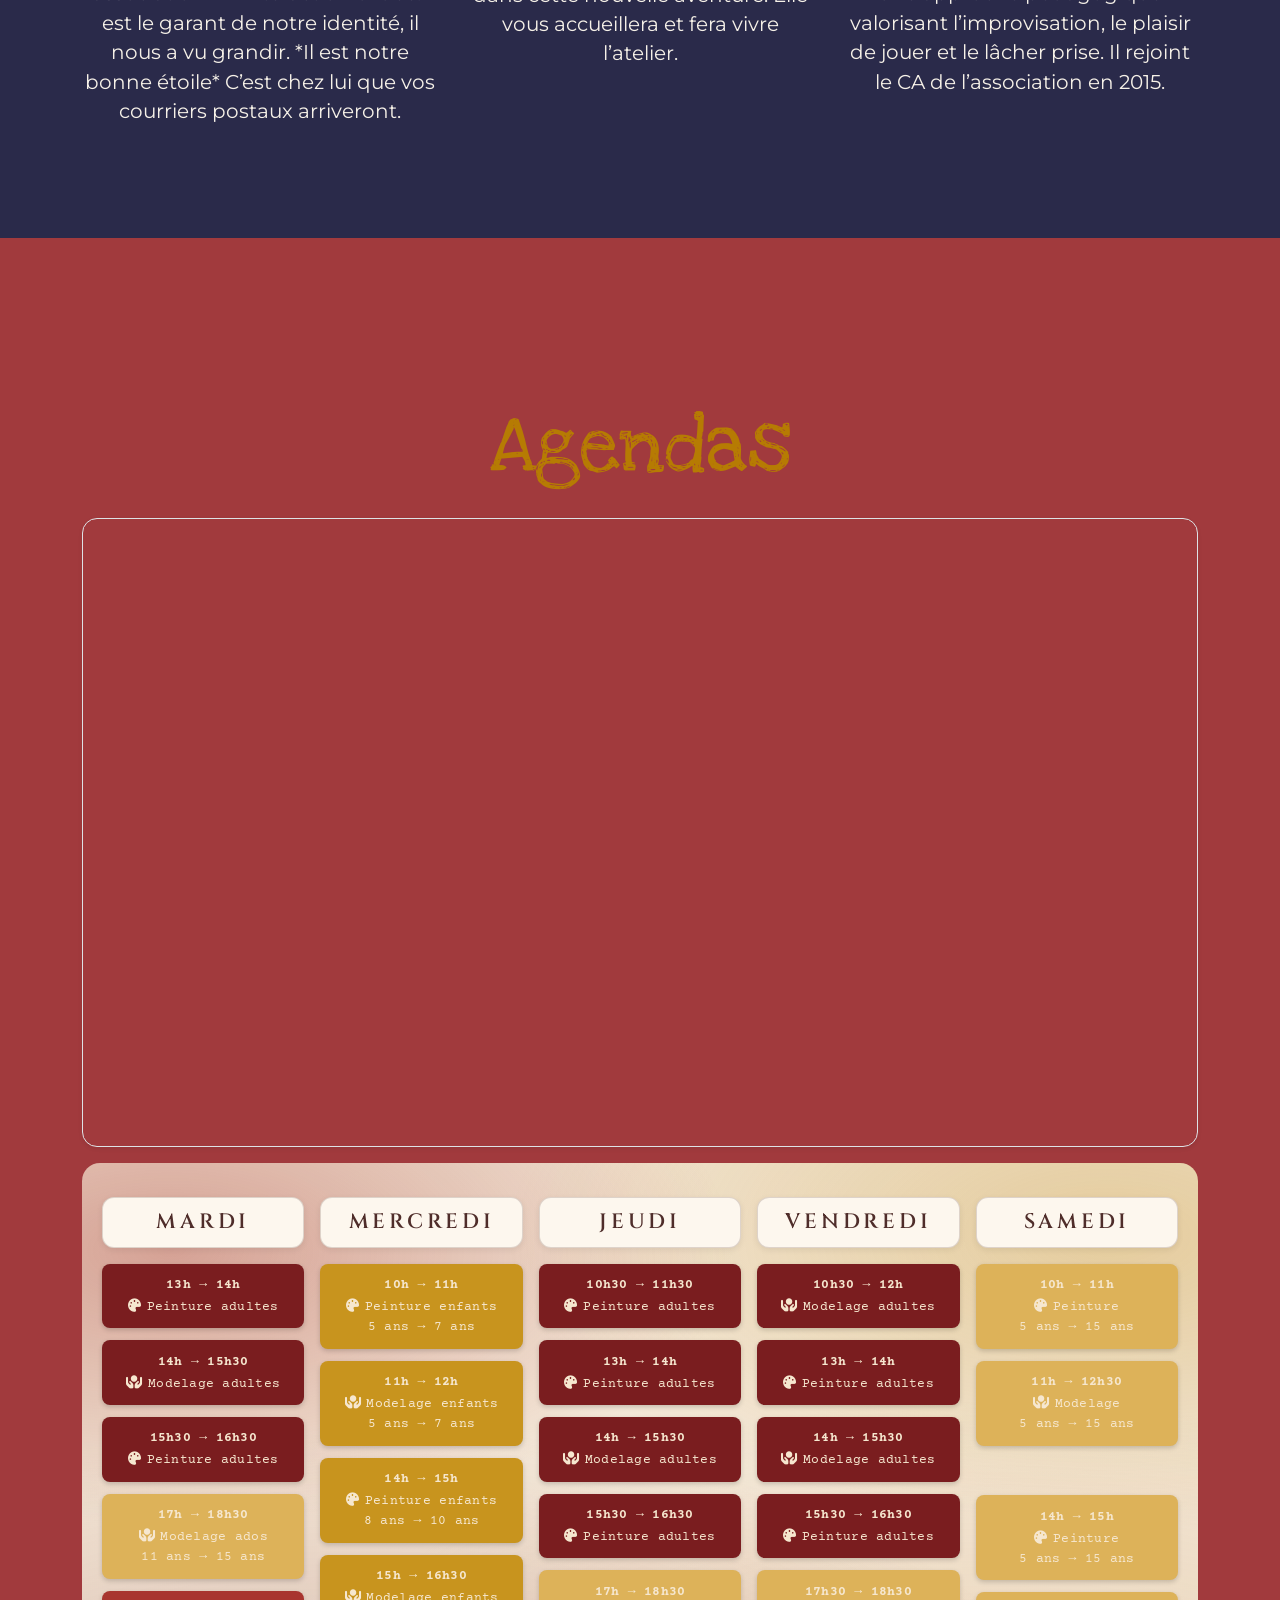
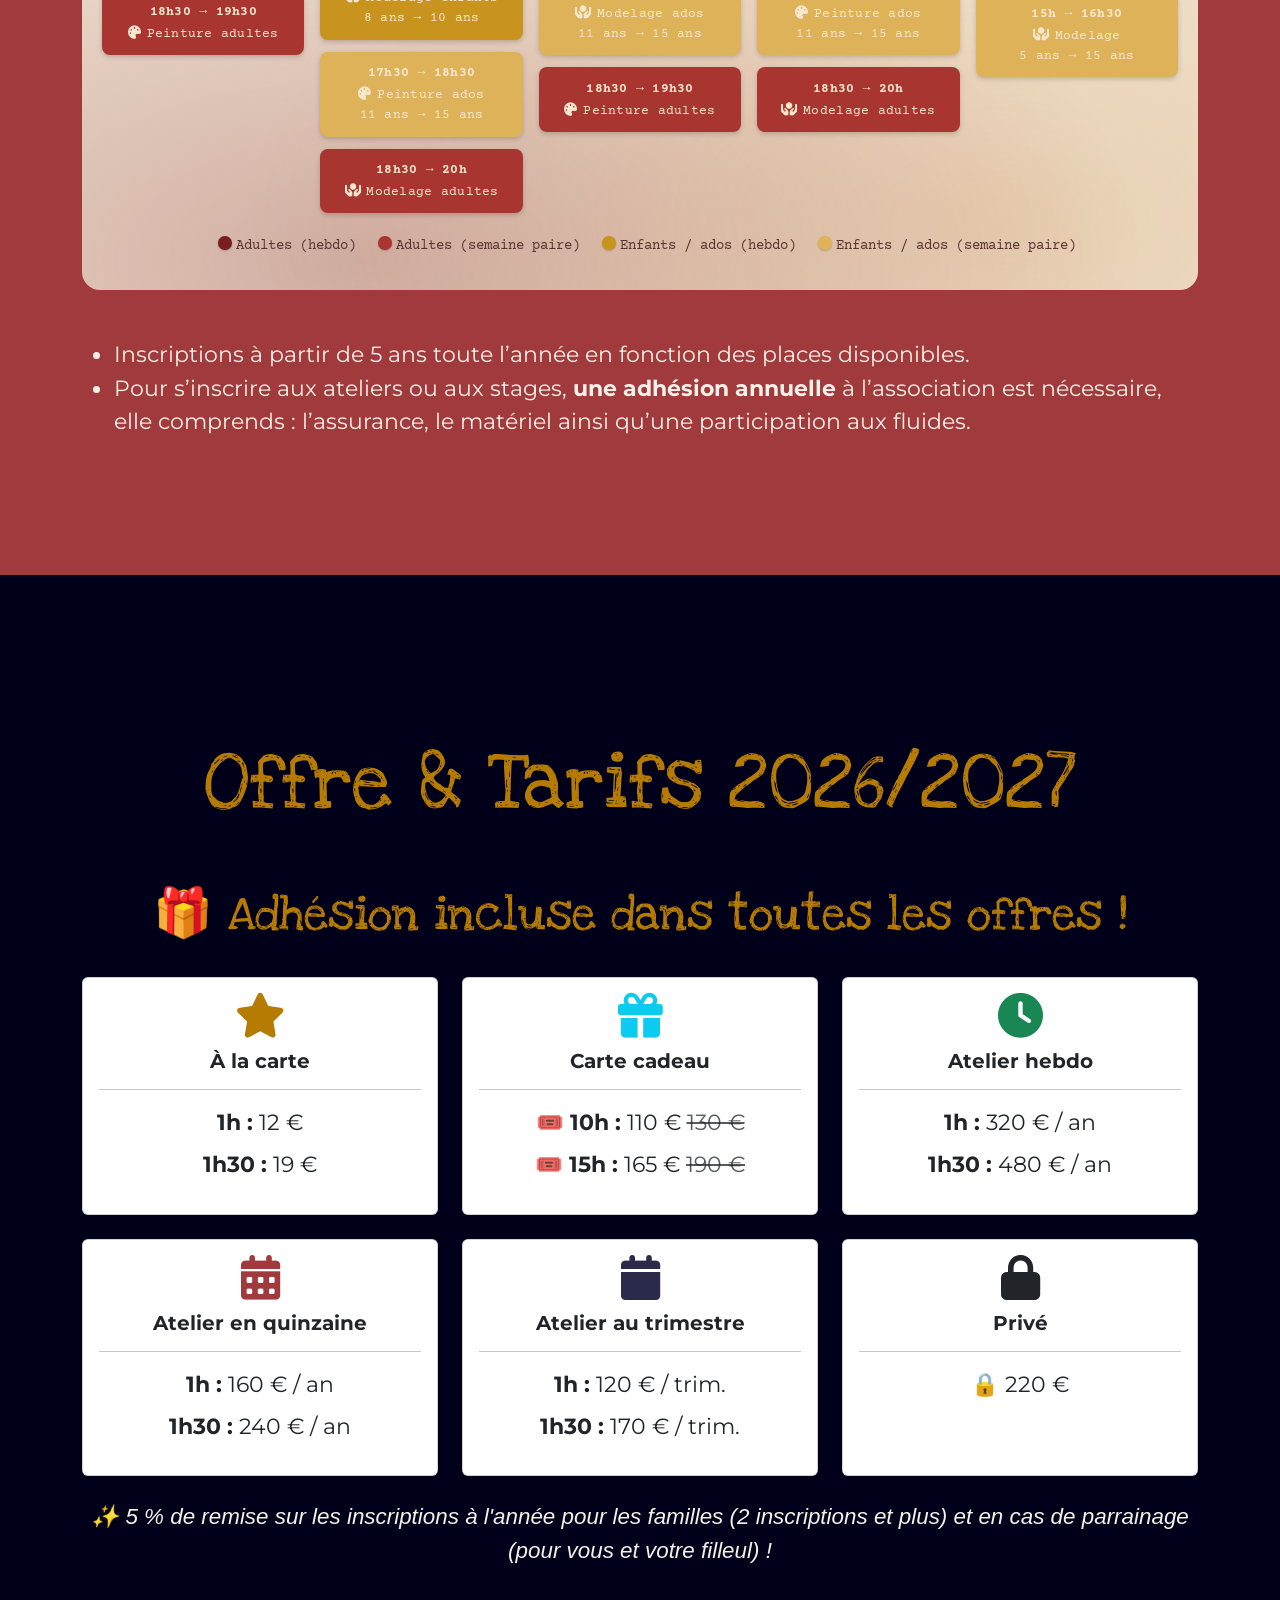
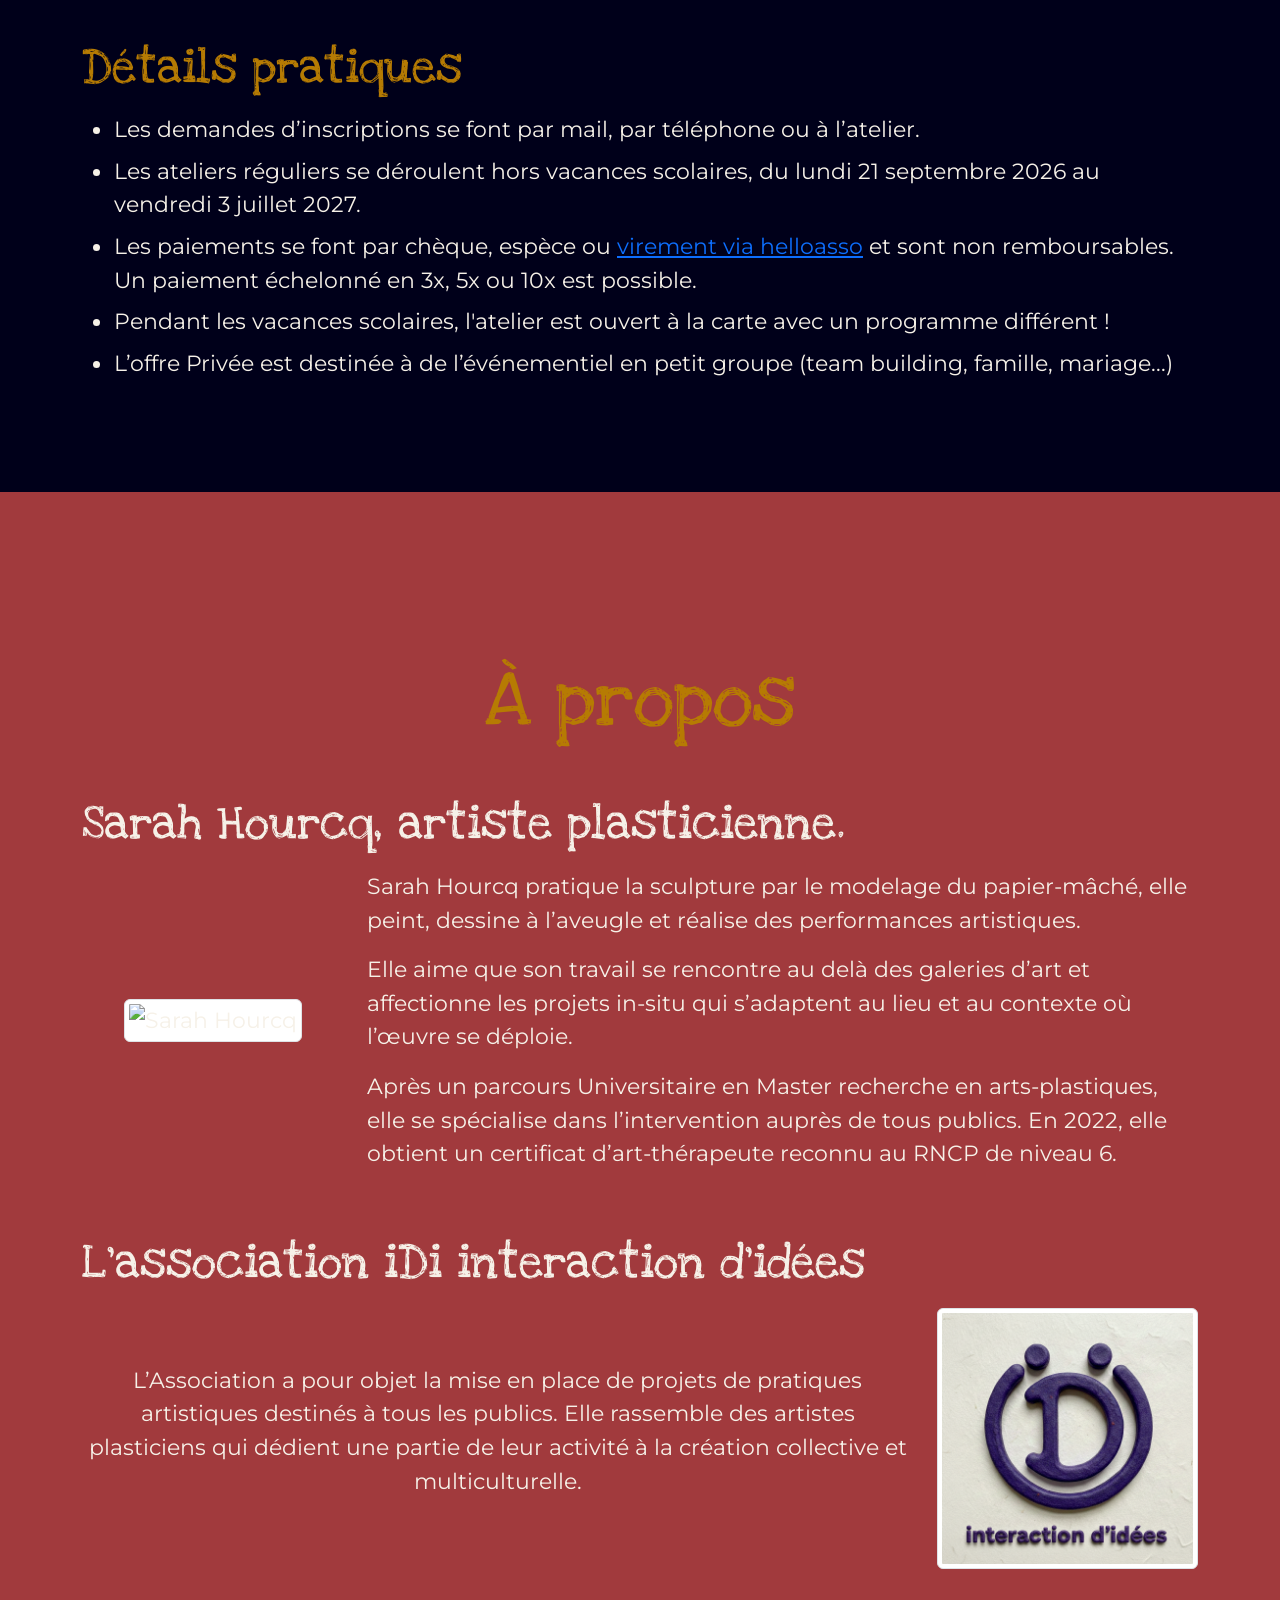
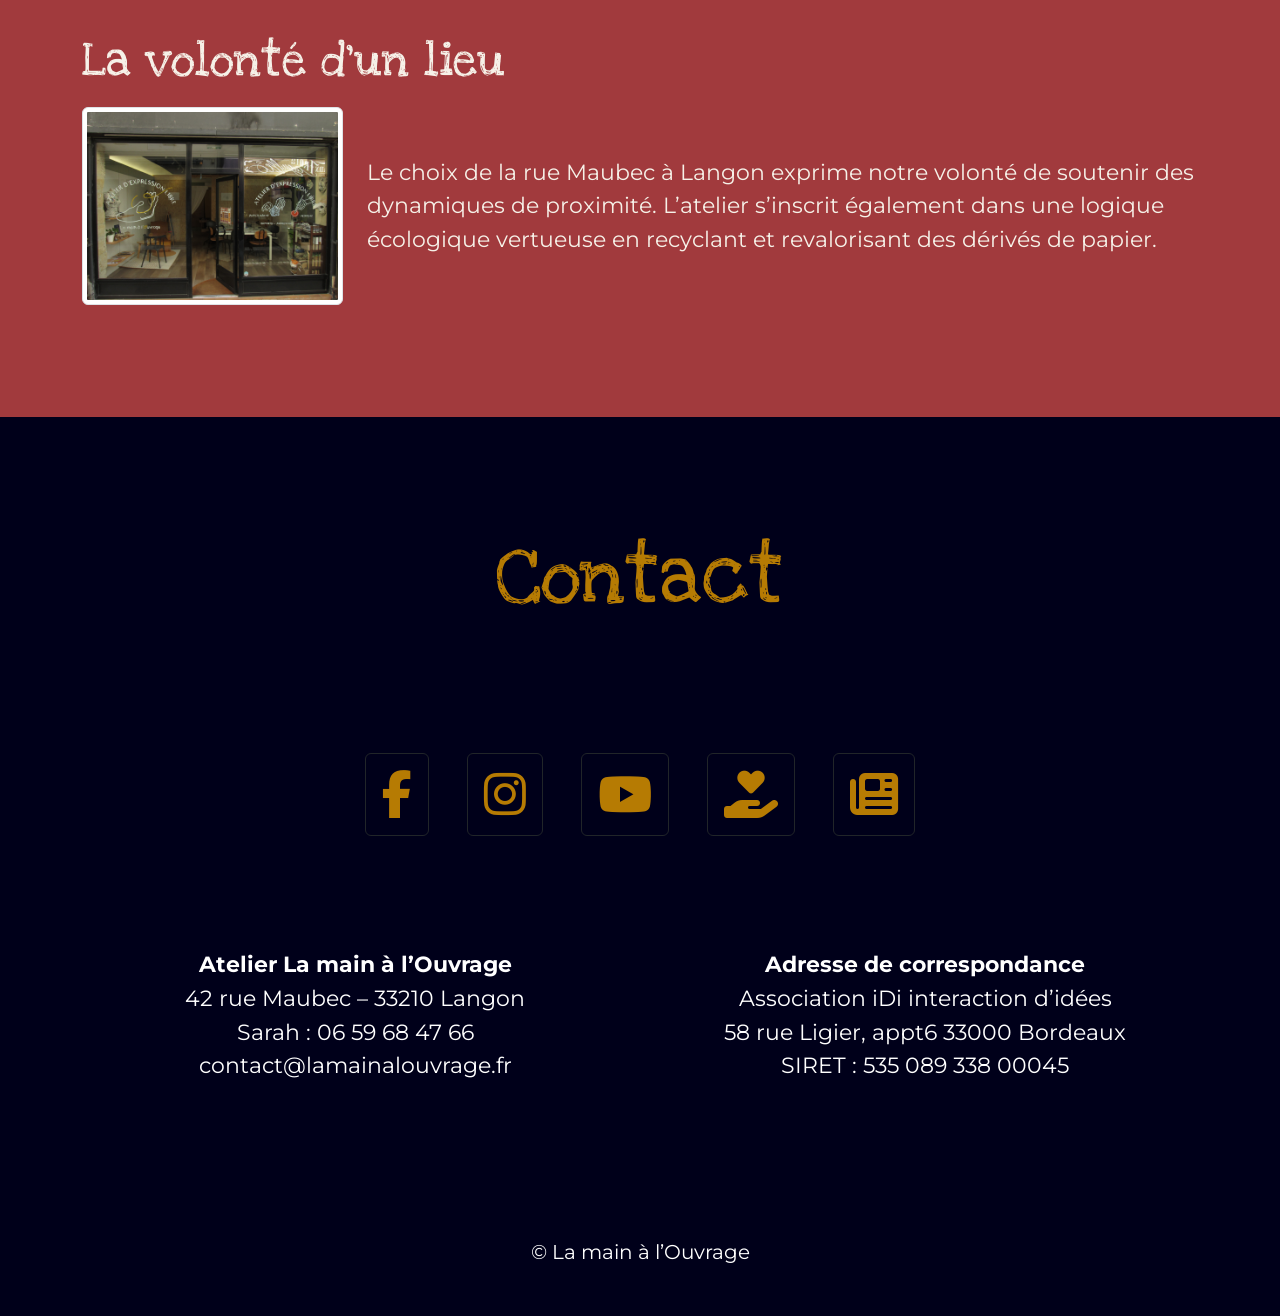
==== commit 5c84ac4d: "modif estivales" ====
--- a/index.html
+++ b/index.html
@@ -301,65 +301,91 @@
 
 <section id="offres" class="section-offres">
   <div class="container">
-    <h2 class="text-center mb-4">Offres & Tarifs</h2>
-    <h4 class="text-center pb-3 mb-3">🎁 Adhésion 2025/2026 offerte !</h4>
+    <h2 class="text-center mb-4">Offre & Tarifs 2026/2027</h2>
+    <h4 class="text-center pb-3 mb-3">🎁 Adhésion incluse dans toutes les offres !</h4>
     <div class="row g-4">
-      <div class="col-12 col-sm-6 col-lg-3">
+      <div class="col-12 col-sm-6 col-lg-4">
+        <div class="card h-100 border-dashed shadow-sm ticket ticket-special text-center">
+          <div class="card-body">
+            <div class="ticket-icon mb-2 text-warning"><i class="fa-solid fa-star fa-2x"></i></div>
+            <h5 class="card-title fw-bold">À la carte</h5>
+            <hr class="ticket-line">
+            <ul class="list-unstyled">
+              <li class="mb-2"><strong>1h :</strong> 12 €</li>
+              <li><strong>1h30 :</strong> 19 €</li>
+            </ul>
+          </div>
+        </div>
+      </div>
+      <div class="col-12 col-sm-6 col-lg-4">
         <div class="card h-100 border-dashed shadow-sm ticket text-center">
           <div class="card-body">
-            <div class="ticket-icon mb-2 text-primary"><i class="fa-solid fa-id-card fa-2x"></i></div>
-            <h5 class="card-title fw-bold">Adhésion annuelle</h5>
-            <hr class="ticket-line">
-            <ul class="list-unstyled">
-              <li class="mb-2"><strong>1 pers. :</strong> 35 €</li>
-              <li class="mb-2"><strong>Famille (2+) :</strong> 50 €</li>
-              <li><strong>Groupe (6+) :</strong> 100 €</li>
-            </ul>
-          </div>
-        </div>
-      </div>
-      <div class="col-12 col-sm-6 col-lg-3">
+            <div class="ticket-icon mb-2 text-info"><i class="fa-solid fa-gift fa-2x"></i></div>
+            <h5 class="card-title fw-bold">Carte cadeau</h5>
+            <hr class="ticket-line">
+            <ul class="list-unstyled">
+              <li class="mb-2">🎟️ <strong>10h :</strong> 110 € <del class="text-muted">130 €</del></li>
+              <li>🎟️ <strong>15h :</strong> 165 € <del class="text-muted">190 €</del></li>
+            </ul>
+          </div>
+        </div>
+      </div>
+      <div class="col-12 col-sm-6 col-lg-4">
+        <div class="card h-100 border-dashed shadow-sm ticket text-center">
+          <div class="card-body">
+            <div class="ticket-icon mb-2 text-success"><i class="fa-solid fa-clock fa-2x"></i></div>
+            <h5 class="card-title fw-bold">Atelier hebdo</h5>
+            <hr class="ticket-line">
+            <ul class="list-unstyled">
+              <li class="mb-2"><strong>1h :</strong> 320 € / an</li>
+              <li><strong>1h30 :</strong> 480 € / an</li>
+            </ul>
+          </div>
+        </div>
+      </div>
+      <div class="col-12 col-sm-6 col-lg-4">
         <div class="card h-100 border-dashed shadow-sm ticket text-center">
           <div class="card-body">
             <div class="ticket-icon mb-2 text-danger"><i class="fa-solid fa-calendar-days fa-2x"></i></div>
             <h5 class="card-title fw-bold">Atelier en quinzaine</h5>
             <hr class="ticket-line">
             <ul class="list-unstyled">
-              <li><strong>1h :</strong> 190 € / an</li>
-              <li><strong>1h30 :</strong> 280 € / an</li>
-              <!-- <li><strong>2h :</strong> 380 € / an</li> -->
-            </ul>
-          </div>
-        </div>
-      </div>
-      <div class="col-12 col-sm-6 col-lg-3">
+              <li class="mb-2"><strong>1h :</strong> 160 € / an</li>
+              <li><strong>1h30 :</strong> 240 € / an</li>
+            </ul>
+          </div>
+        </div>
+      </div>
+      <div class="col-12 col-sm-6 col-lg-4">
         <div class="card h-100 border-dashed shadow-sm ticket text-center">
           <div class="card-body">
-            <div class="ticket-icon mb-2 text-success"><i class="fa-solid fa-clock fa-2x"></i></div>
-            <h5 class="card-title fw-bold">Atelier hebdo</h5>
-            <hr class="ticket-line">
-            <ul class="list-unstyled">
-              <li><strong>1h :</strong> 380 € / an</li>
-              <li><strong>1h30 :</strong> 480 € / an</li>
-              <!-- <li><strong>2h :</strong> 580 € / an</li> -->
-            </ul>
-          </div>
-        </div>
-      </div>
-      <div class="col-12 col-sm-6 col-lg-3">
-        <div class="card h-100 border-dashed shadow-sm ticket ticket-special text-center">
-          <div class="card-body">
-            <div class="ticket-icon mb-2 text-warning"><i class="fa-solid fa-star fa-2x"></i></div>
-            <h5 class="card-title fw-bold">À la carte</h5>
-            <hr class="ticket-line">
-            <ul class="list-unstyled small">
-              <li>🎟️ <strong>10h :</strong> 120 €</li>
-              <li>🎟️ <strong>15h :</strong> 180 €</li>
-              <!-- <li>☀️ <strong>Stage :</strong> 70 €</li> -->
-              <li>🔒 <strong>Privé :</strong> 220 €</li>
-            </ul>
-          </div>
-        </div>
+            <div class="ticket-icon mb-2 text-primary"><i class="fa-solid fa-calendar fa-2x"></i></div>
+            <h5 class="card-title fw-bold">Atelier au trimestre</h5>
+            <hr class="ticket-line">
+            <ul class="list-unstyled">
+              <li class="mb-2"><strong>1h :</strong> 120 € / trim.</li>
+              <li><strong>1h30 :</strong> 170 € / trim.</li>
+            </ul>
+          </div>
+        </div>
+      </div>
+      <div class="col-12 col-sm-6 col-lg-4">
+        <div class="card h-100 border-dashed shadow-sm ticket text-center">
+          <div class="card-body">
+            <div class="ticket-icon mb-2 text-dark"><i class="fa-solid fa-lock fa-2x"></i></div>
+            <h5 class="card-title fw-bold">Privé</h5>
+            <hr class="ticket-line">
+            <ul class="list-unstyled">
+              <li>🔒 220 €</li>
+            </ul>
+          </div>
+        </div>
+      </div>
+    </div>
+
+    <div class="row mt-4">
+      <div class="col-12">
+        <p class="text-center fst-italic">✨ 5 % de remise sur les inscriptions à l'année pour les familles (2 inscriptions et plus) et en cas de parrainage (pour vous et votre filleul) !</p>
       </div>
     </div>
 
@@ -368,8 +394,8 @@
         <h4>Détails pratiques</h4>
         <ul>
           <li class="mb-2">Les demandes d’inscriptions se font par mail, par téléphone ou à l’atelier.</li>
-          <li class="mb-2">Les paiements se font par chèque, espèce ou <a href="https://www.helloasso.com/associations/idi-interaction-d-idees">virement via helloasso</a> et sont non remboursables. Un échelonnement des paiements est bien évidement possible.</li>
-          <!-- <li class="mb-2">L’offre de stage est proposé pendant les vacances scolaires</li> -->
+          <li class="mb-2">Les ateliers réguliers se déroulent hors vacances scolaires, du lundi 21 septembre 2026 au vendredi 3 juillet 2027.</li>
+          <li class="mb-2">Les paiements se font par chèque, espèce ou <a href="https://www.helloasso.com/associations/idi-interaction-d-idees">virement via helloasso</a> et sont non remboursables. Un paiement échelonné en 3x, 5x ou 10x est possible.</li>
           <li class="mb-2">Pendant les vacances scolaires, l'atelier est ouvert à la carte avec un programme différent !</li>
           <li class="mb-2">L’offre Privée est destinée à de l’événementiel en petit groupe (team building, famille, mariage...)</li>
         </ul>
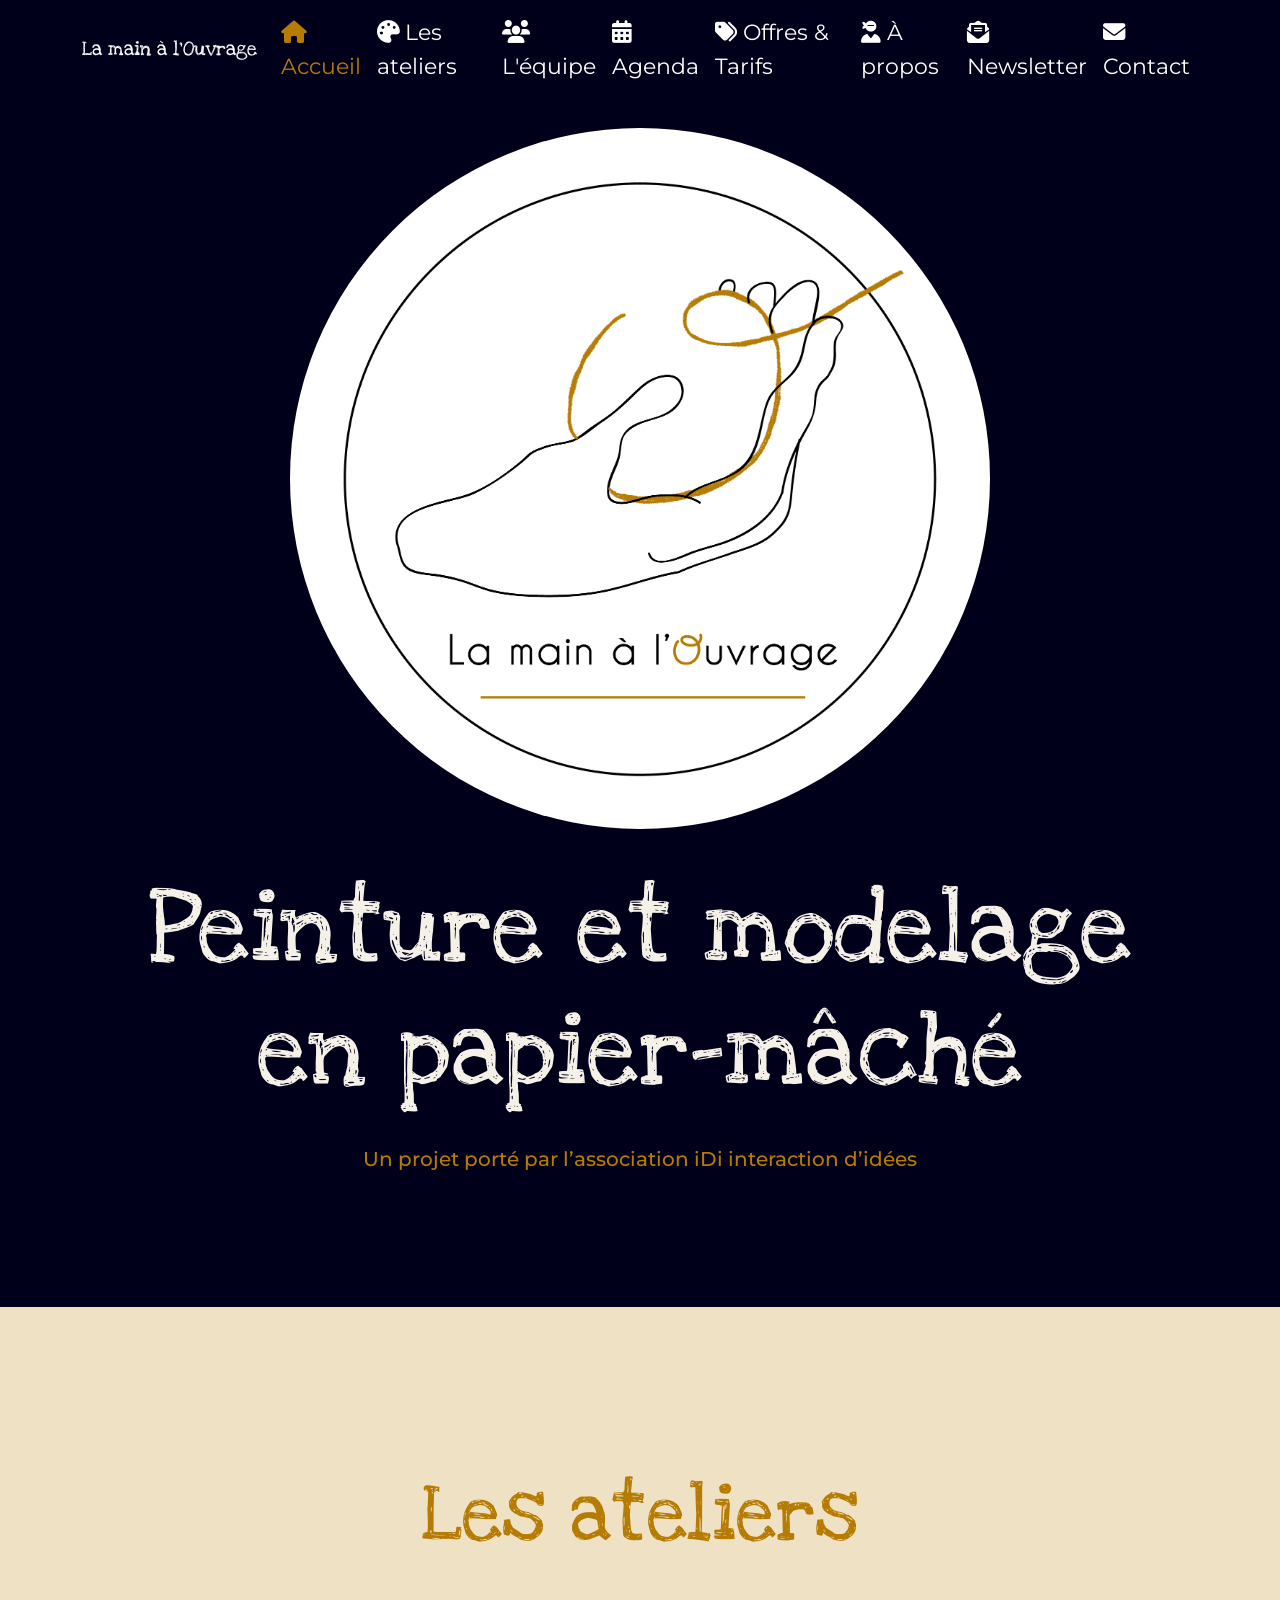
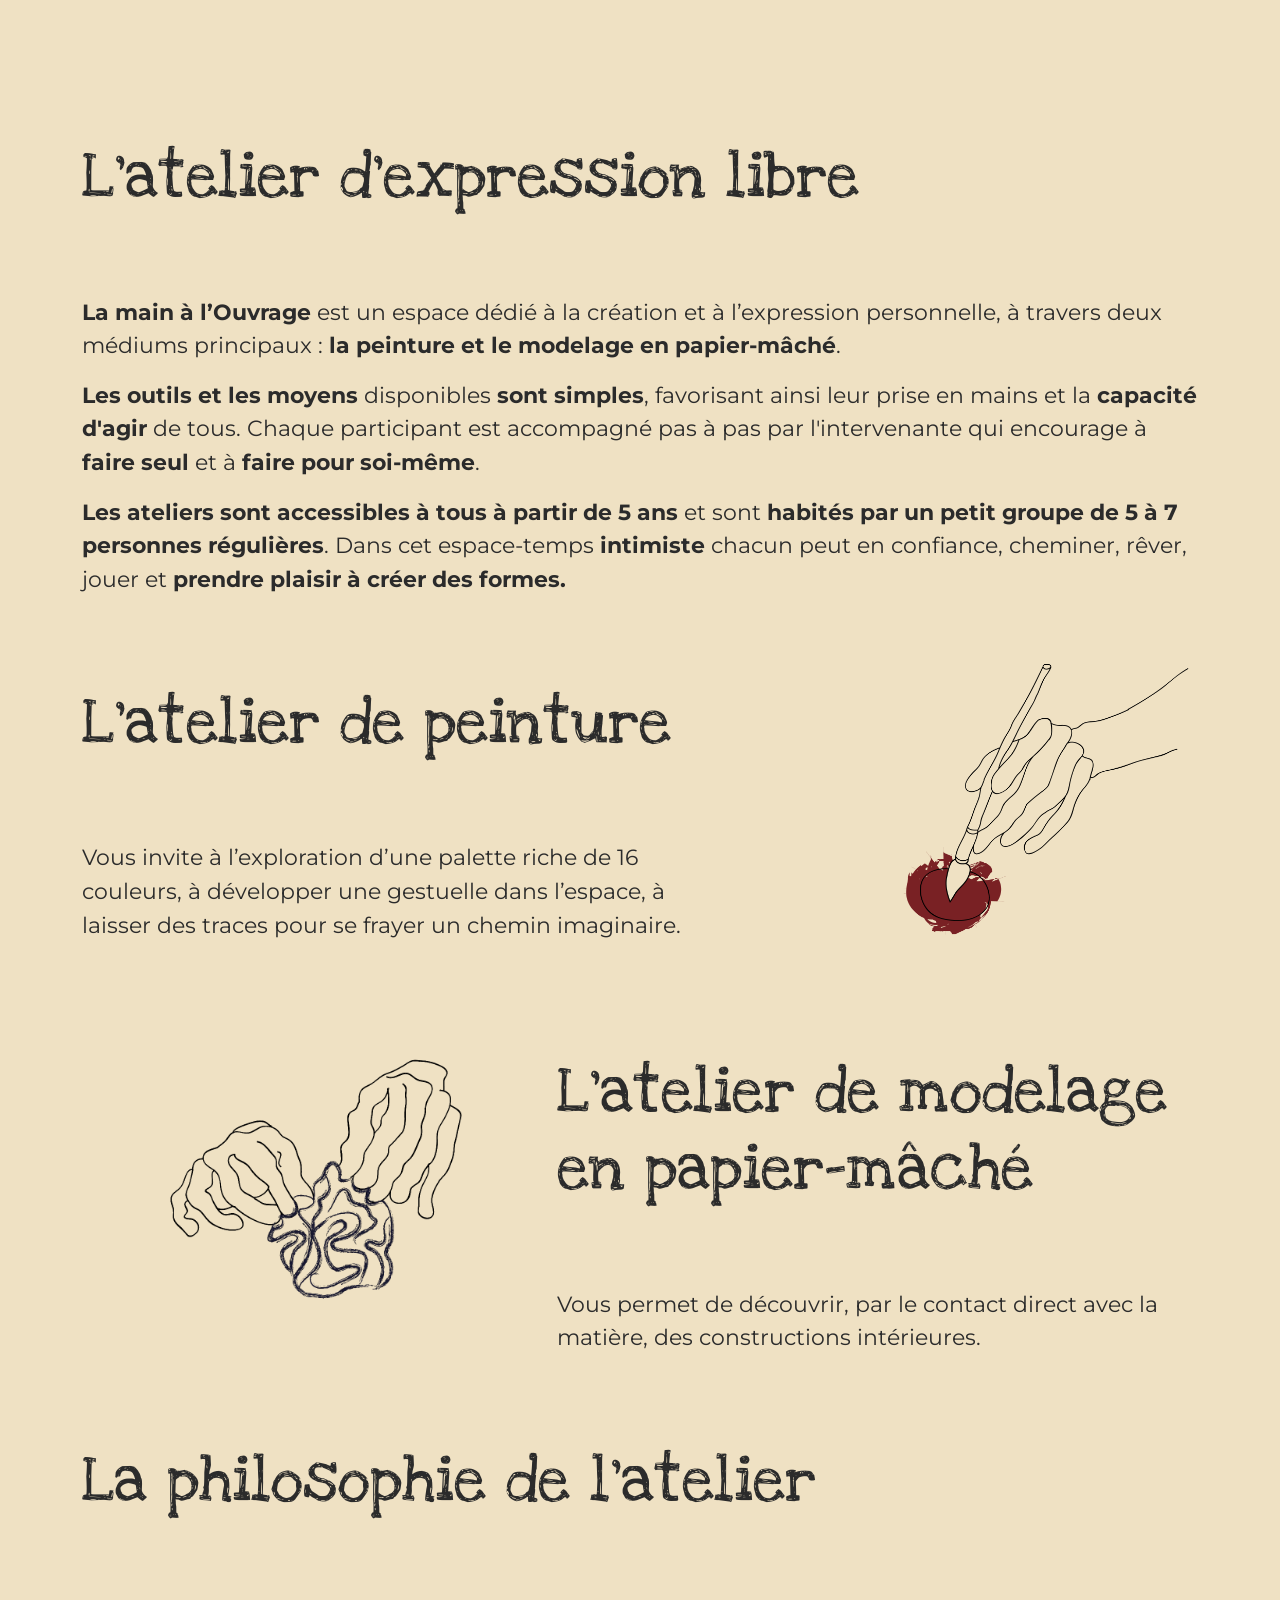
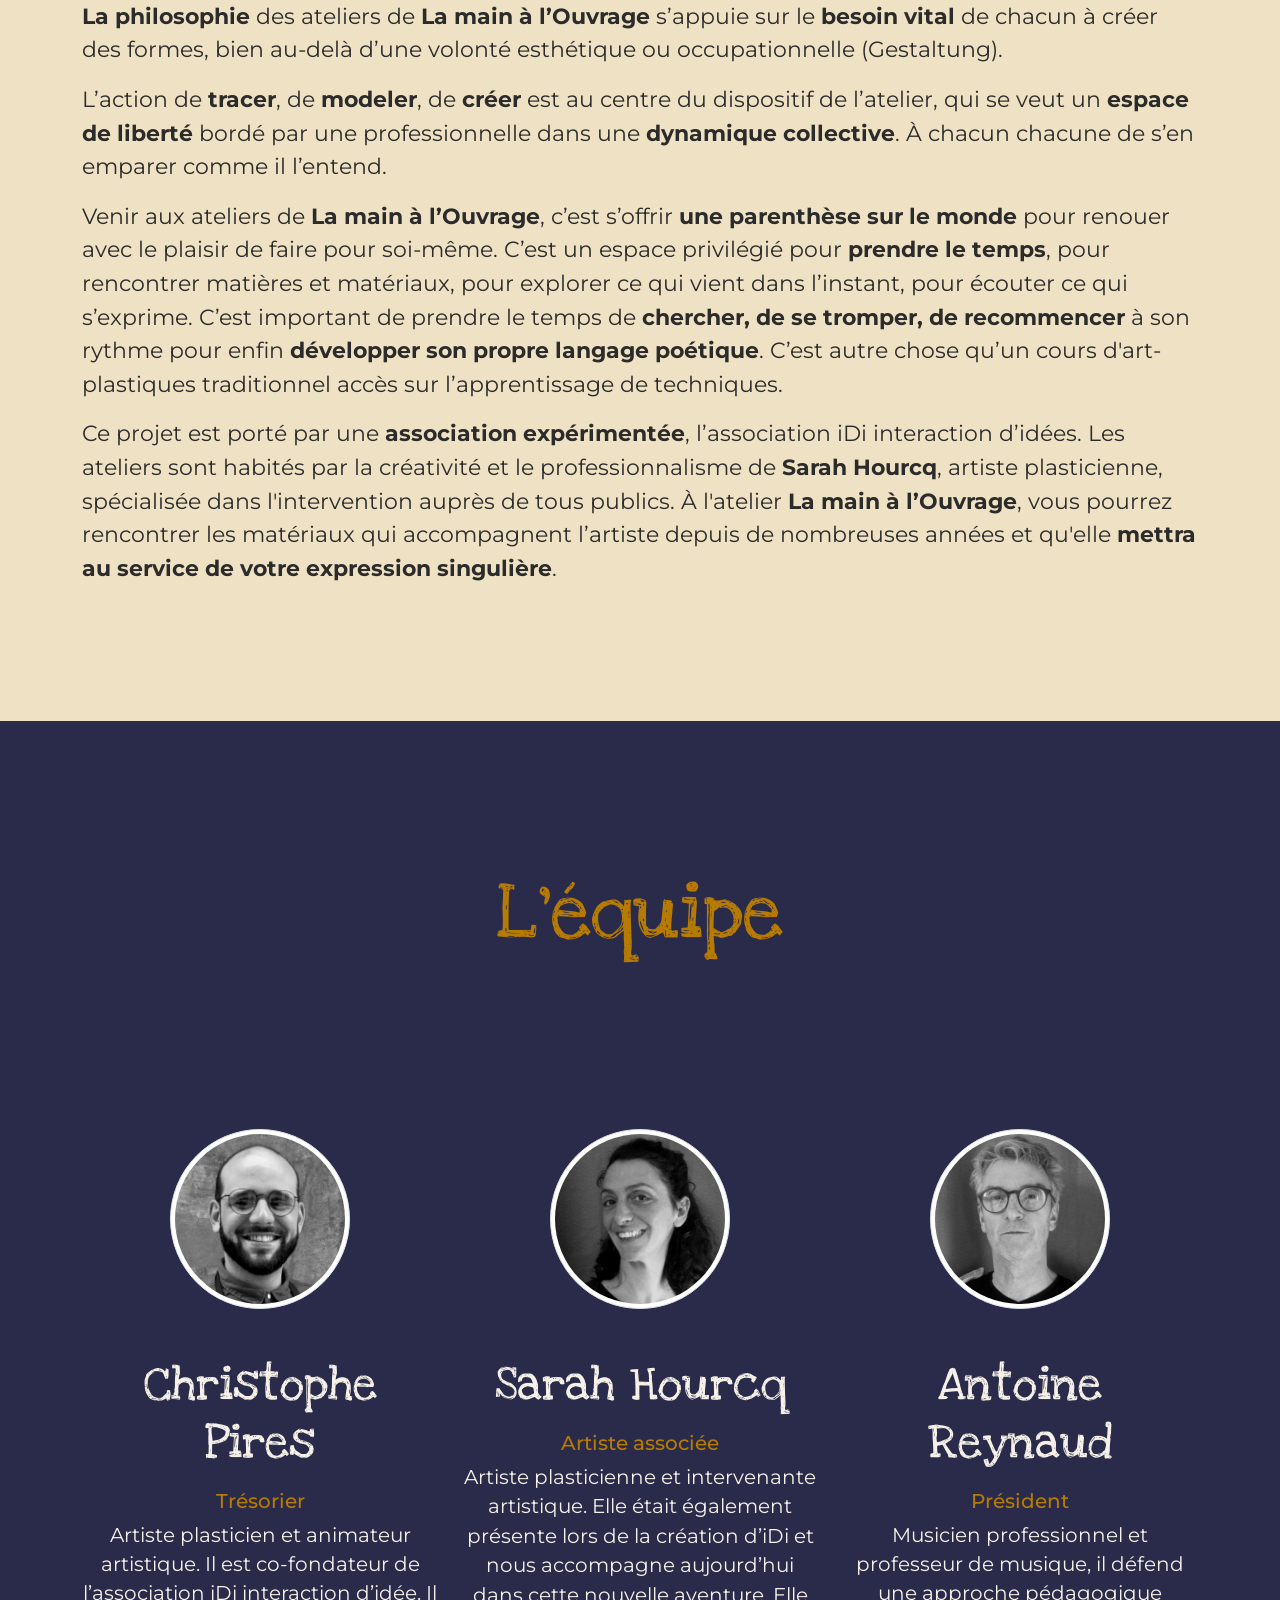
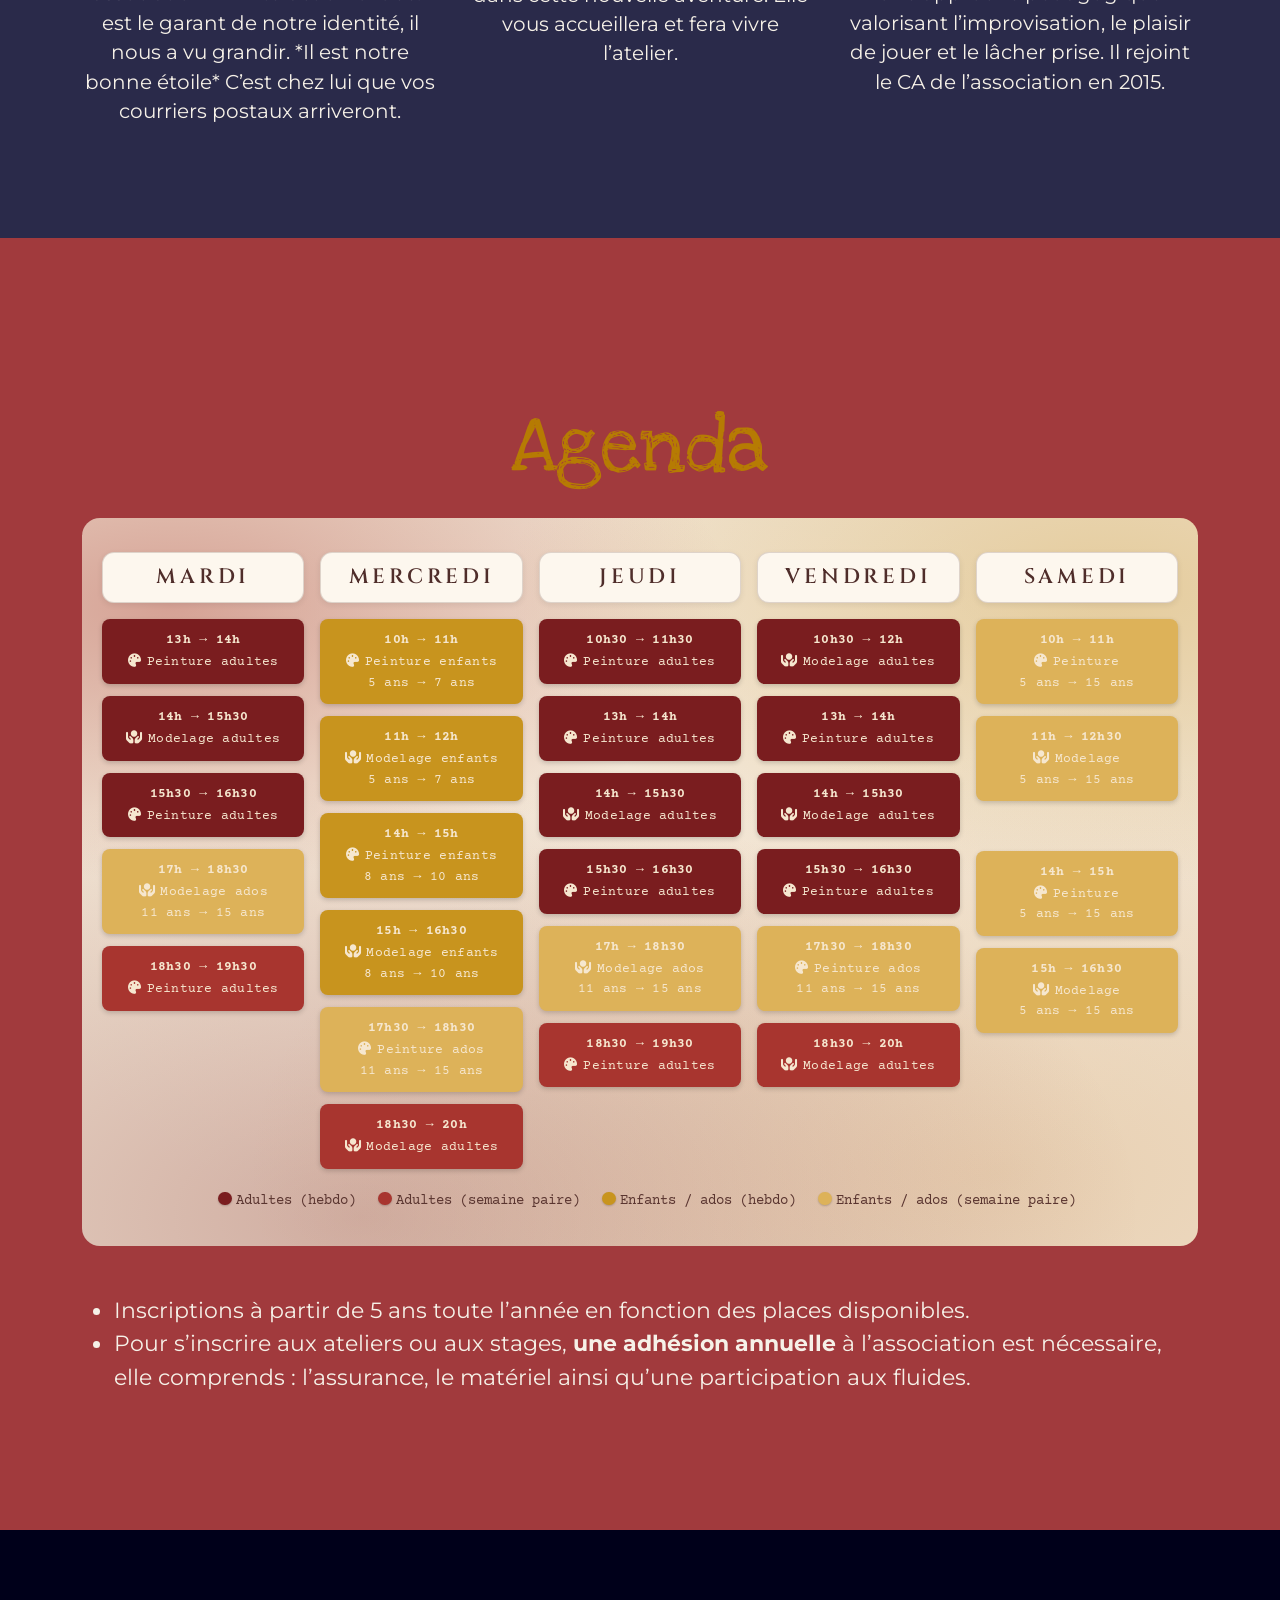
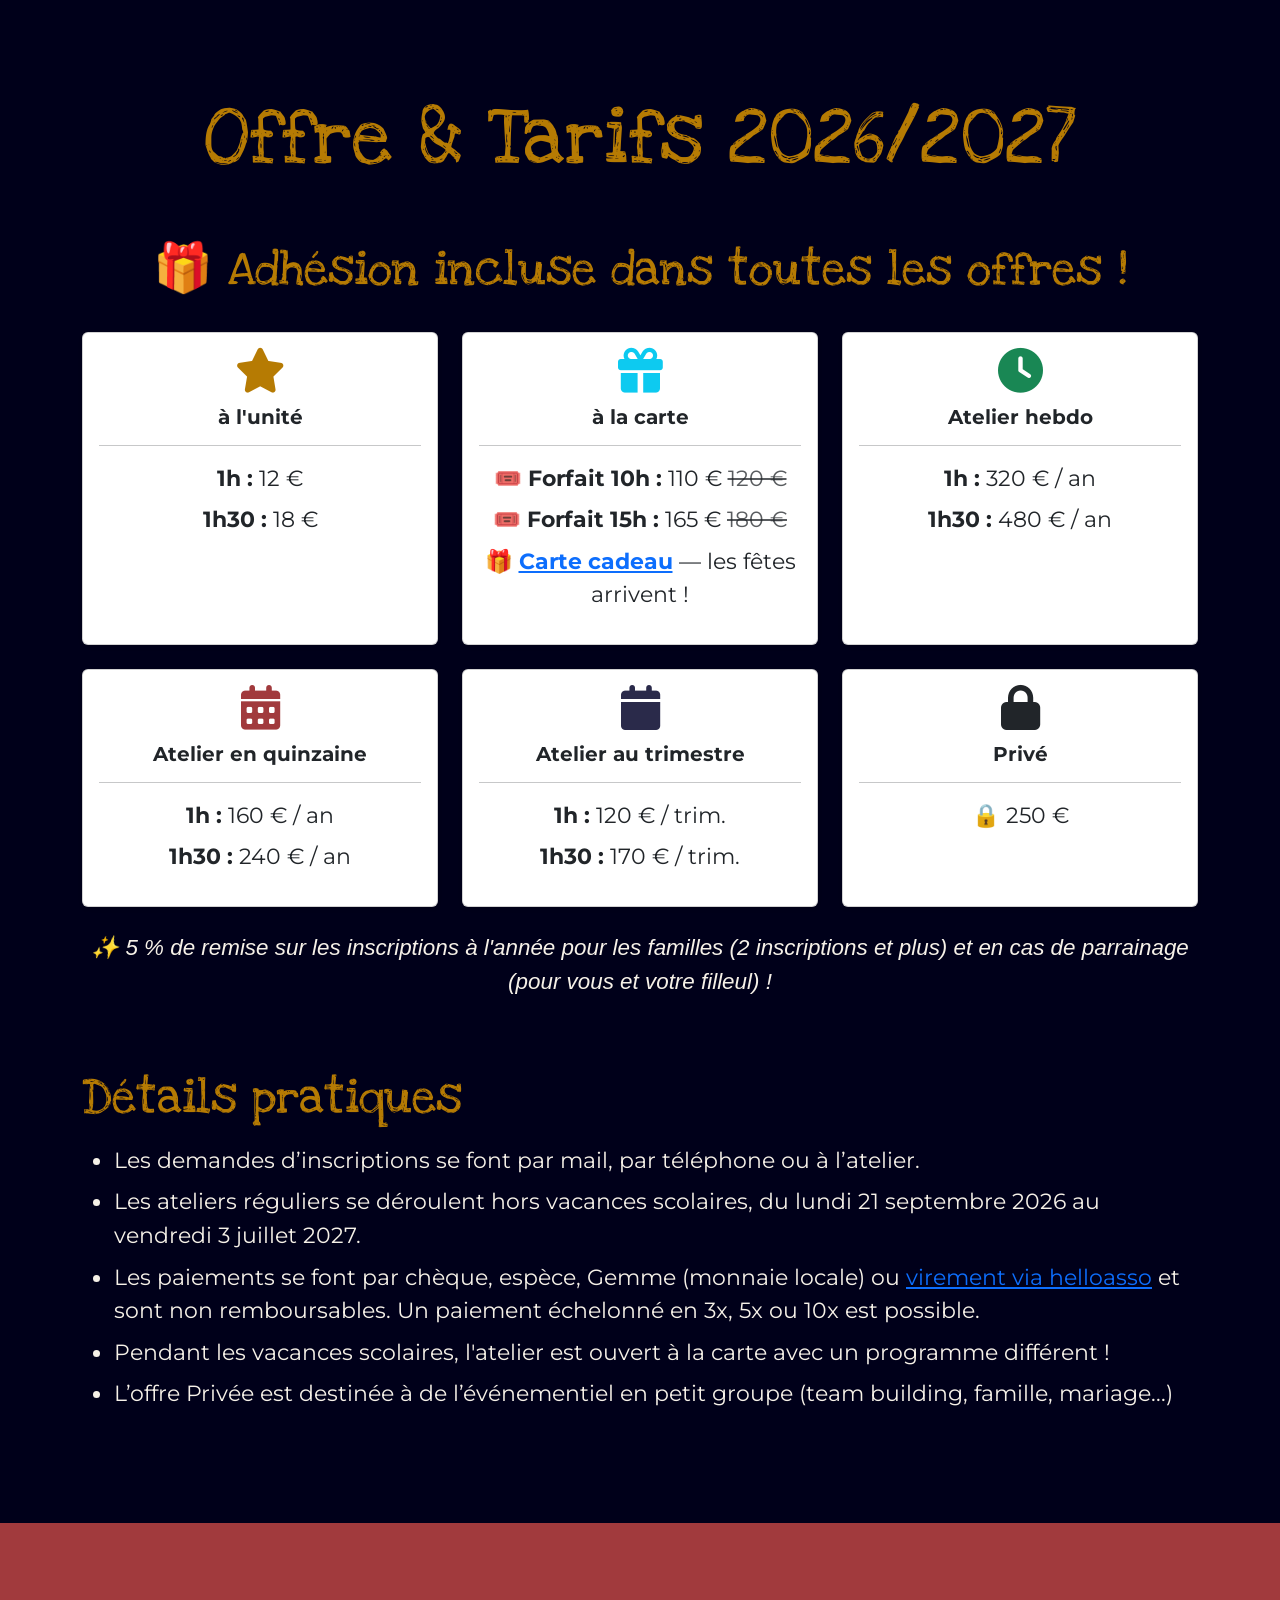
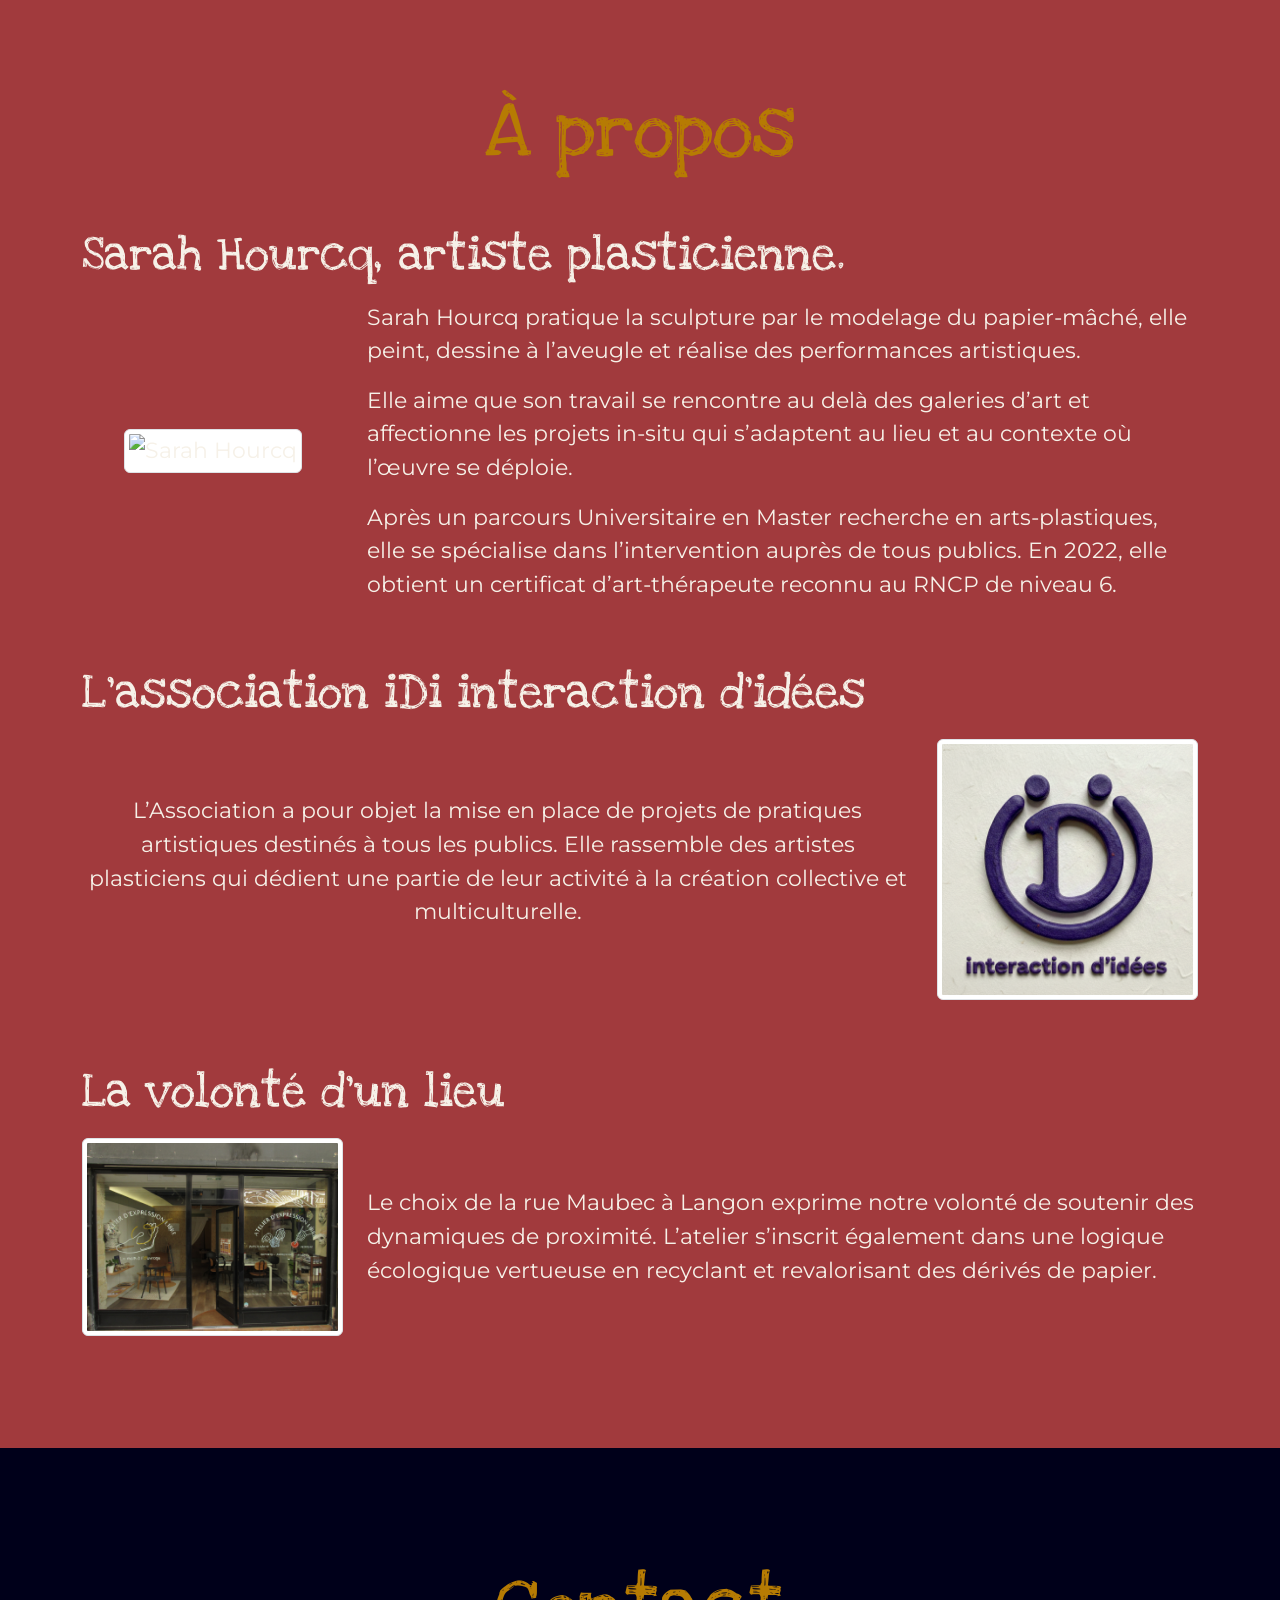
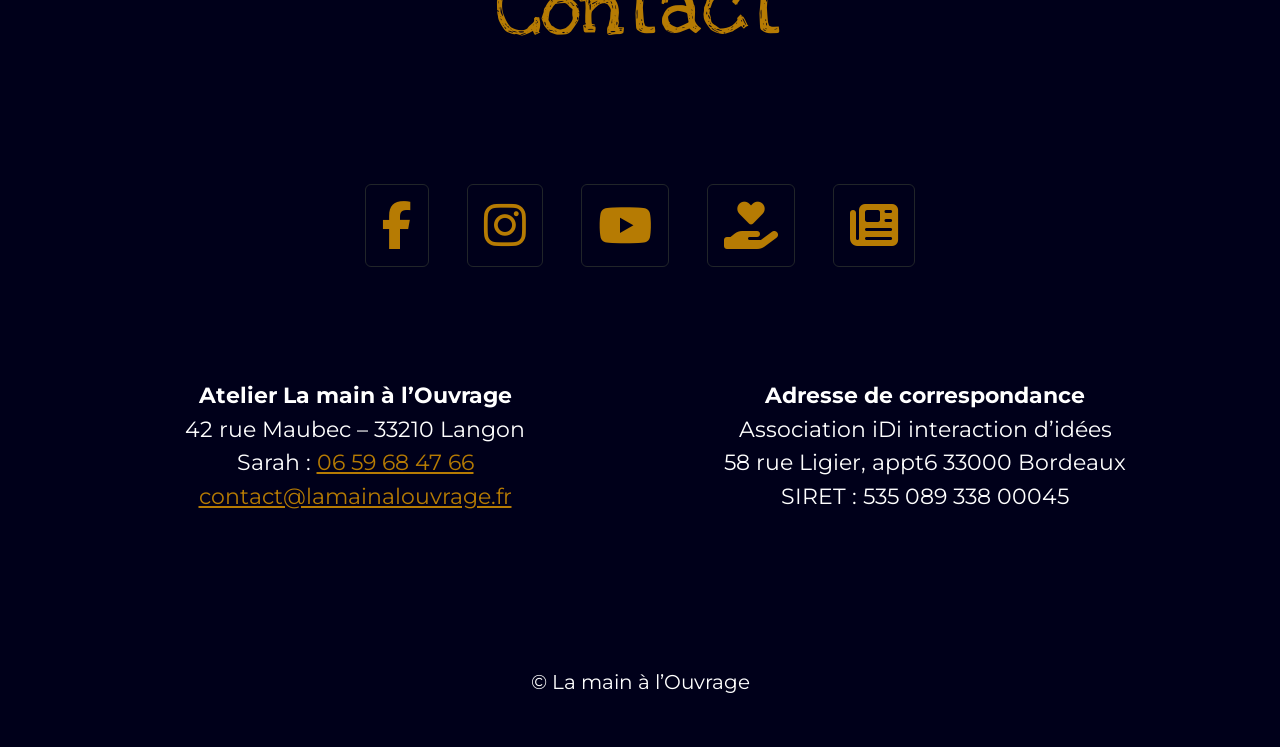
==== commit 529c1ffd: "maj demandes cliente + ameliorations SEO/a11y - retire le google agenda, garde le planning hebdo - m" ====
--- a/index.html
+++ b/index.html
@@ -4,6 +4,13 @@
   <meta charset="utf-8">
   <title>La main à l’Ouvrage</title>
   <meta name="viewport" content="width=device-width, initial-scale=1">
+  <meta name="description" content="Atelier de peinture et modelage en papier-mâché à Langon, porté par l’association iDi interaction d’idées. Ateliers pour enfants, ados et adultes.">
+  <meta property="og:title" content="La main à l’Ouvrage">
+  <meta property="og:description" content="Atelier de peinture et modelage en papier-mâché à Langon, porté par l’association iDi interaction d’idées.">
+  <meta property="og:image" content="https://lamainalouvrage.fr/img/logo_lmao.png">
+  <meta property="og:type" content="website">
+  <meta property="og:url" content="https://lamainalouvrage.fr/">
+  <link rel="icon" href="./img/logo_lmao.png">
   <link href="./css/bootstrap.min.css" rel="stylesheet">
   <link rel="stylesheet" href="https://cdnjs.cloudflare.com/ajax/libs/font-awesome/6.5.1/css/all.min.css">
   <link rel="stylesheet" href="https://cdnjs.cloudflare.com/ajax/libs/animate.css/4.1.1/animate.min.css" />
@@ -19,18 +26,19 @@
 <nav id="mainNav" class="navbar navbar-expand-lg fixed-top">
   <div class="container">
     <a class="navbar-brand" href="#accueil">La main à l’Ouvrage</a>
-    <button class="navbar-toggler text-white" type="button" data-bs-toggle="collapse" data-bs-target="#navContent">
+    <button class="navbar-toggler text-white" type="button" data-bs-toggle="collapse" data-bs-target="#navContent" aria-label="Ouvrir le menu" aria-controls="navContent" aria-expanded="false">
       ☰
     </button>
     <div class="collapse navbar-collapse" id="navContent">
       <ul class="navbar-nav ms-auto">
-        <li class="nav-item"><a class="nav-link" href="#accueil"><i class="fa-solid fa-house"></i> Accueil</a></li>
-        <li class="nav-item"><a class="nav-link" href="#ateliers"><i class="fa-solid fa-palette"></i> Les ateliers</a></li>
-        <li class="nav-item"><a class="nav-link" href="#equipe"><i class="fa-solid fa-users"></i> L'équipe</a></li>
-        <li class="nav-item"><a class="nav-link" href="#agenda"><i class="fa-solid fa-calendar-days"></i> Agendas</a></li>
-        <li class="nav-item"><a class="nav-link" href="#offres"><i class="fa-solid fa-tags"></i> Offres & Tarifs</a></li>
-        <li class="nav-item"><a class="nav-link" href="#artiste"><i class="fa-solid fa-user-ninja"></i> À propos</a></li>
-        <li class="nav-item"><a class="nav-link" href="#contact"><i class="fa-solid fa-envelope"></i> Contact</a></li>
+        <li class="nav-item"><a class="nav-link" href="#accueil"><i class="fa-solid fa-house" aria-hidden="true"></i> Accueil</a></li>
+        <li class="nav-item"><a class="nav-link" href="#ateliers"><i class="fa-solid fa-palette" aria-hidden="true"></i> Les ateliers</a></li>
+        <li class="nav-item"><a class="nav-link" href="#equipe"><i class="fa-solid fa-users" aria-hidden="true"></i> L'équipe</a></li>
+        <li class="nav-item"><a class="nav-link" href="#agenda"><i class="fa-solid fa-calendar-days" aria-hidden="true"></i> Agenda</a></li>
+        <li class="nav-item"><a class="nav-link" href="#offres"><i class="fa-solid fa-tags" aria-hidden="true"></i> Offres & Tarifs</a></li>
+        <li class="nav-item"><a class="nav-link" href="#artiste"><i class="fa-solid fa-user-ninja" aria-hidden="true"></i> À propos</a></li>
+        <li class="nav-item"><a class="nav-link" href="./newsletter.html"><i class="fa-solid fa-envelope-open-text" aria-hidden="true"></i> Newsletter</a></li>
+        <li class="nav-item"><a class="nav-link" href="#contact"><i class="fa-solid fa-envelope" aria-hidden="true"></i> Contact</a></li>
       </ul>
     </div>
   </div>
@@ -66,13 +74,13 @@
         <p>Vous invite à l’exploration d’une palette riche de 16 couleurs, à développer une gestuelle dans l’espace, à laisser des traces pour se frayer un chemin imaginaire.</p>
       </div>
       <div class="col-12 col-md-5 text-center">
-        <img src="./img/peinture.png" class="img-fluid" alt="Atelier Peinture" />
+        <img src="./img/peinture.png" class="img-fluid" alt="Atelier Peinture" loading="lazy" />
       </div>
     </div>
 
     <div class="row mb-4 pt-4 align-items-center">
       <div class="col-12 col-md-5 order-2 order-md-1 text-center">
-        <img src="./img/modelage.png" class="img-fluid" alt="Atelier Modelage" />
+        <img src="./img/modelage.png" class="img-fluid" alt="Atelier Modelage" loading="lazy" />
       </div>
       <div class="col-12 col-md-7 order-1 order-md-2">      
         <h3>L’atelier de modelage en papier-mâché</h3>
@@ -104,19 +112,19 @@
     <h2 class="mt-5 text-center">L’équipe</h2>
     <div class="row g-4 mt-3">
       <div class="col-12 col-md-4 text-center">
-        <img src="./img/christophe.png" class="img-fluid img-thumbnail rounded-circle mb-3" style="width:180px;" alt="Christophe Pires">
+        <img src="./img/christophe.png" class="img-fluid img-thumbnail rounded-circle mb-3" style="width:180px;" alt="Christophe Pires" loading="lazy">
         <h4>Christophe Pires</h4>
         <h5>Trésorier</h5>
         <p class="small">Artiste plasticien et animateur artistique. Il est co-fondateur de l’association iDi interaction d’idée. Il est le garant de notre identité, il nous a vu grandir. *Il est notre bonne étoile* C’est chez lui que vos courriers postaux arriveront.</p>
       </div>
       <div class="col-12 col-md-4 text-center">
-        <img src="./img/sarah.png" class="img-fluid img-thumbnail rounded-circle mb-3" style="width:180px;" alt="Sarah Hourcq">
+        <img src="./img/sarah.png" class="img-fluid img-thumbnail rounded-circle mb-3" style="width:180px;" alt="Sarah Hourcq" loading="lazy">
         <h4>Sarah Hourcq</h4>
         <h5>Artiste associée</h5>
         <p class="small">Artiste plasticienne et intervenante artistique. Elle était également présente lors de la création d’iDi et nous accompagne aujourd’hui dans cette nouvelle aventure. Elle vous accueillera et fera vivre l’atelier.</p>
       </div>
       <div class="col-12 col-md-4 text-center">
-        <img src="./img/antoine.png" class="img-fluid img-thumbnail rounded-circle mb-3" style="width:180px;" alt="Antoine Reynaud">
+        <img src="./img/antoine.png" class="img-fluid img-thumbnail rounded-circle mb-3" style="width:180px;" alt="Antoine Reynaud" loading="lazy">
         <h4>Antoine Reynaud</h4>
         <h5>Président</h5>
         <p class="small">Musicien professionnel et professeur de musique, il défend une approche pédagogique valorisant l’improvisation, le plaisir de jouer et le lâcher prise. Il rejoint le CA de l’association en 2015.</p>
@@ -127,20 +135,7 @@
 
 <section id="agenda" class="section-agenda">
   <div class="container">
-    <h2 class="text-center mb-4">Agendas</h2>
-    <div class="row pb-3">
-      <div class="col">
-        <div class="ratio ratio-16x9 shadow-sm" style="border-radius: 15px; overflow: hidden; border: 1px solid #dee2e6;">
-          <iframe 
-            src="https://calendar.google.com/calendar/embed?src=e90d676c32a92c12ac283108d84a0150c23cea97330788e6830b4e1beb93169c%40group.calendar.google.com&ctz=Europe%2FParis" 
-            style="border: 0" 
-            frameborder="0" 
-            scrolling="no">
-          </iframe>
-        </div>
-      </div>
-    </div>
-    
+    <h2 class="text-center mb-4">Agenda</h2>
     <div class="row agenda mb-5">
       <div class="col-12">
         <div class="agenda-fusion">
@@ -151,20 +146,20 @@
               <div class="agenda-day-header">Mardi</div>
               <div class="agenda-cards">
                 <div class="agenda-card agenda-card--adulte">
-                  <span class="ac-heure">13h → 14h</span><span><i class="fa-solid fa-palette"></i>Peinture adultes</span>
-                </div>
-                <div class="agenda-card agenda-card--adulte">
-                  <span class="ac-heure">14h → 15h30</span><span><i class="fa-solid fa-hands-holding-circle"></i>Modelage adultes</span>
-                </div>
-                <div class="agenda-card agenda-card--adulte">
-                  <span class="ac-heure">15h30 → 16h30</span><span><i class="fa-solid fa-palette"></i>Peinture adultes</span>
-                </div>
-                <div class="agenda-card agenda-card--enfant-paire">
-                  <span class="ac-heure">17h → 18h30</span><span><i class="fa-solid fa-hands-holding-circle"></i>Modelage ados</span>
+                  <span class="ac-heure">13h → 14h</span><span><i class="fa-solid fa-palette" aria-hidden="true"></i>Peinture adultes</span>
+                </div>
+                <div class="agenda-card agenda-card--adulte">
+                  <span class="ac-heure">14h → 15h30</span><span><i class="fa-solid fa-hands-holding-circle" aria-hidden="true"></i>Modelage adultes</span>
+                </div>
+                <div class="agenda-card agenda-card--adulte">
+                  <span class="ac-heure">15h30 → 16h30</span><span><i class="fa-solid fa-palette" aria-hidden="true"></i>Peinture adultes</span>
+                </div>
+                <div class="agenda-card agenda-card--enfant-paire">
+                  <span class="ac-heure">17h → 18h30</span><span><i class="fa-solid fa-hands-holding-circle" aria-hidden="true"></i>Modelage ados</span>
                   <span>11 ans → 15 ans</span>
                 </div>
                 <div class="agenda-card agenda-card--paire">
-                  <span class="ac-heure">18h30 → 19h30</span><span><i class="fa-solid fa-palette"></i>Peinture adultes</span>
+                  <span class="ac-heure">18h30 → 19h30</span><span><i class="fa-solid fa-palette" aria-hidden="true"></i>Peinture adultes</span>
                 </div>
               </div>
             </div>
@@ -174,27 +169,27 @@
               <div class="agenda-day-header">Mercredi</div>
               <div class="agenda-cards">
                 <div class="agenda-card agenda-card--enfant">
-                  <span class="ac-heure">10h → 11h</span><span><i class="fa-solid fa-palette"></i>Peinture enfants</span>
+                  <span class="ac-heure">10h → 11h</span><span><i class="fa-solid fa-palette" aria-hidden="true"></i>Peinture enfants</span>
                   <span>5 ans → 7 ans</span>
                 </div>
                 <div class="agenda-card agenda-card--enfant">
-                  <span class="ac-heure">11h → 12h</span><span><i class="fa-solid fa-hands-holding-circle"></i>Modelage enfants</span>
+                  <span class="ac-heure">11h → 12h</span><span><i class="fa-solid fa-hands-holding-circle" aria-hidden="true"></i>Modelage enfants</span>
                   <span>5 ans → 7 ans</span>
                 </div>
                 <div class="agenda-card agenda-card--enfant">
-                  <span class="ac-heure">14h → 15h</span><span><i class="fa-solid fa-palette"></i>Peinture enfants</span>
+                  <span class="ac-heure">14h → 15h</span><span><i class="fa-solid fa-palette" aria-hidden="true"></i>Peinture enfants</span>
                   <span>8 ans → 10 ans</span>
                 </div>
                 <div class="agenda-card agenda-card--enfant">
-                  <span class="ac-heure">15h → 16h30</span><span><i class="fa-solid fa-hands-holding-circle"></i>Modelage enfants</span>
+                  <span class="ac-heure">15h → 16h30</span><span><i class="fa-solid fa-hands-holding-circle" aria-hidden="true"></i>Modelage enfants</span>
                   <span>8 ans → 10 ans</span>
                 </div>
                 <div class="agenda-card agenda-card--enfant-paire">
-                  <span class="ac-heure">17h30 → 18h30</span><span><i class="fa-solid fa-palette"></i>Peinture ados</span>
+                  <span class="ac-heure">17h30 → 18h30</span><span><i class="fa-solid fa-palette" aria-hidden="true"></i>Peinture ados</span>
                   <span>11 ans → 15 ans</span>
                 </div>
                 <div class="agenda-card agenda-card--paire">
-                  <span class="ac-heure">18h30 → 20h</span><span><i class="fa-solid fa-hands-holding-circle"></i>Modelage adultes</span>
+                  <span class="ac-heure">18h30 → 20h</span><span><i class="fa-solid fa-hands-holding-circle" aria-hidden="true"></i>Modelage adultes</span>
                 </div>
               </div>
             </div>
@@ -204,23 +199,23 @@
               <div class="agenda-day-header">Jeudi</div>
               <div class="agenda-cards">
                 <div class="agenda-card agenda-card--adulte">
-                  <span class="ac-heure">10h30 → 11h30</span><span><i class="fa-solid fa-palette"></i>Peinture adultes</span>
-                </div>
-                <div class="agenda-card agenda-card--adulte">
-                  <span class="ac-heure">13h → 14h</span><span><i class="fa-solid fa-palette"></i>Peinture adultes</span>
-                </div>
-                <div class="agenda-card agenda-card--adulte">
-                  <span class="ac-heure">14h → 15h30</span><span><i class="fa-solid fa-hands-holding-circle"></i>Modelage adultes</span>
-                </div>
-                <div class="agenda-card agenda-card--adulte">
-                  <span class="ac-heure">15h30 → 16h30</span><span><i class="fa-solid fa-palette"></i>Peinture adultes</span>
-                </div>
-                <div class="agenda-card agenda-card--enfant-paire">
-                  <span class="ac-heure">17h → 18h30</span><span><i class="fa-solid fa-hands-holding-circle"></i>Modelage ados</span>
+                  <span class="ac-heure">10h30 → 11h30</span><span><i class="fa-solid fa-palette" aria-hidden="true"></i>Peinture adultes</span>
+                </div>
+                <div class="agenda-card agenda-card--adulte">
+                  <span class="ac-heure">13h → 14h</span><span><i class="fa-solid fa-palette" aria-hidden="true"></i>Peinture adultes</span>
+                </div>
+                <div class="agenda-card agenda-card--adulte">
+                  <span class="ac-heure">14h → 15h30</span><span><i class="fa-solid fa-hands-holding-circle" aria-hidden="true"></i>Modelage adultes</span>
+                </div>
+                <div class="agenda-card agenda-card--adulte">
+                  <span class="ac-heure">15h30 → 16h30</span><span><i class="fa-solid fa-palette" aria-hidden="true"></i>Peinture adultes</span>
+                </div>
+                <div class="agenda-card agenda-card--enfant-paire">
+                  <span class="ac-heure">17h → 18h30</span><span><i class="fa-solid fa-hands-holding-circle" aria-hidden="true"></i>Modelage ados</span>
                   <span>11 ans → 15 ans</span>
                 </div>
                 <div class="agenda-card agenda-card--paire">
-                  <span class="ac-heure">18h30 → 19h30</span><span><i class="fa-solid fa-palette"></i>Peinture adultes</span>
+                  <span class="ac-heure">18h30 → 19h30</span><span><i class="fa-solid fa-palette" aria-hidden="true"></i>Peinture adultes</span>
                 </div>
               </div>
             </div>
@@ -230,23 +225,23 @@
               <div class="agenda-day-header">Vendredi</div>
               <div class="agenda-cards">
                 <div class="agenda-card agenda-card--adulte">
-                  <span class="ac-heure">10h30 → 12h</span><span><i class="fa-solid fa-hands-holding-circle"></i>Modelage adultes</span>
-                </div>
-                <div class="agenda-card agenda-card--adulte">
-                  <span class="ac-heure">13h → 14h</span><span><i class="fa-solid fa-palette"></i>Peinture adultes</span>
-                </div>
-                <div class="agenda-card agenda-card--adulte">
-                  <span class="ac-heure">14h → 15h30</span><span><i class="fa-solid fa-hands-holding-circle"></i>Modelage adultes</span>
-                </div>
-                <div class="agenda-card agenda-card--adulte">
-                  <span class="ac-heure">15h30 → 16h30</span><span><i class="fa-solid fa-palette"></i>Peinture adultes</span>
-                </div>
-                <div class="agenda-card agenda-card--enfant-paire">
-                  <span class="ac-heure">17h30 → 18h30</span><span><i class="fa-solid fa-palette"></i>Peinture ados</span>
+                  <span class="ac-heure">10h30 → 12h</span><span><i class="fa-solid fa-hands-holding-circle" aria-hidden="true"></i>Modelage adultes</span>
+                </div>
+                <div class="agenda-card agenda-card--adulte">
+                  <span class="ac-heure">13h → 14h</span><span><i class="fa-solid fa-palette" aria-hidden="true"></i>Peinture adultes</span>
+                </div>
+                <div class="agenda-card agenda-card--adulte">
+                  <span class="ac-heure">14h → 15h30</span><span><i class="fa-solid fa-hands-holding-circle" aria-hidden="true"></i>Modelage adultes</span>
+                </div>
+                <div class="agenda-card agenda-card--adulte">
+                  <span class="ac-heure">15h30 → 16h30</span><span><i class="fa-solid fa-palette" aria-hidden="true"></i>Peinture adultes</span>
+                </div>
+                <div class="agenda-card agenda-card--enfant-paire">
+                  <span class="ac-heure">17h30 → 18h30</span><span><i class="fa-solid fa-palette" aria-hidden="true"></i>Peinture ados</span>
                   <span>11 ans → 15 ans</span>
                 </div>
                 <div class="agenda-card agenda-card--paire">
-                  <span class="ac-heure">18h30 → 20h</span><span><i class="fa-solid fa-hands-holding-circle"></i>Modelage adultes</span>
+                  <span class="ac-heure">18h30 → 20h</span><span><i class="fa-solid fa-hands-holding-circle" aria-hidden="true"></i>Modelage adultes</span>
                 </div>
               </div>
             </div>
@@ -256,20 +251,20 @@
               <div class="agenda-day-header">Samedi</div>
               <div class="agenda-cards">
                 <div class="agenda-card agenda-card--enfant-paire">
-                  <span class="ac-heure">10h → 11h</span><span><i class="fa-solid fa-palette"></i>Peinture</span>
+                  <span class="ac-heure">10h → 11h</span><span><i class="fa-solid fa-palette" aria-hidden="true"></i>Peinture</span>
                   <span>5 ans → 15 ans</span>
                 </div>
                 <div class="agenda-card agenda-card--enfant-paire">
-                  <span class="ac-heure">11h → 12h30</span><span><i class="fa-solid fa-hands-holding-circle"></i>Modelage</span>
+                  <span class="ac-heure">11h → 12h30</span><span><i class="fa-solid fa-hands-holding-circle" aria-hidden="true"></i>Modelage</span>
                   <span>5 ans → 15 ans</span>
                 </div>
                 <div class="agenda-gap"></div>
                 <div class="agenda-card agenda-card--enfant-paire">
-                  <span class="ac-heure">14h → 15h</span><span><i class="fa-solid fa-palette"></i>Peinture</span>
+                  <span class="ac-heure">14h → 15h</span><span><i class="fa-solid fa-palette" aria-hidden="true"></i>Peinture</span>
                   <span>5 ans → 15 ans</span>
                 </div>
                 <div class="agenda-card agenda-card--enfant-paire">
-                  <span class="ac-heure">15h → 16h30</span><span><i class="fa-solid fa-hands-holding-circle"></i>Modelage</span>
+                  <span class="ac-heure">15h → 16h30</span><span><i class="fa-solid fa-hands-holding-circle" aria-hidden="true"></i>Modelage</span>
                   <span>5 ans → 15 ans</span>
                 </div>
               </div>
@@ -307,12 +302,12 @@
       <div class="col-12 col-sm-6 col-lg-4">
         <div class="card h-100 border-dashed shadow-sm ticket ticket-special text-center">
           <div class="card-body">
-            <div class="ticket-icon mb-2 text-warning"><i class="fa-solid fa-star fa-2x"></i></div>
-            <h5 class="card-title fw-bold">À la carte</h5>
+            <div class="ticket-icon mb-2 text-warning"><i class="fa-solid fa-star fa-2x" aria-hidden="true"></i></div>
+            <h5 class="card-title fw-bold">à l'unité</h5>
             <hr class="ticket-line">
             <ul class="list-unstyled">
               <li class="mb-2"><strong>1h :</strong> 12 €</li>
-              <li><strong>1h30 :</strong> 19 €</li>
+              <li><strong>1h30 :</strong> 18 €</li>
             </ul>
           </div>
         </div>
@@ -320,12 +315,13 @@
       <div class="col-12 col-sm-6 col-lg-4">
         <div class="card h-100 border-dashed shadow-sm ticket text-center">
           <div class="card-body">
-            <div class="ticket-icon mb-2 text-info"><i class="fa-solid fa-gift fa-2x"></i></div>
-            <h5 class="card-title fw-bold">Carte cadeau</h5>
-            <hr class="ticket-line">
-            <ul class="list-unstyled">
-              <li class="mb-2">🎟️ <strong>10h :</strong> 110 € <del class="text-muted">130 €</del></li>
-              <li>🎟️ <strong>15h :</strong> 165 € <del class="text-muted">190 €</del></li>
+            <div class="ticket-icon mb-2 text-info"><i class="fa-solid fa-gift fa-2x" aria-hidden="true"></i></div>
+            <h5 class="card-title fw-bold">à la carte</h5>
+            <hr class="ticket-line">
+            <ul class="list-unstyled">
+              <li class="mb-2">🎟️ <strong>Forfait 10h :</strong> 110 € <del class="text-muted">120 €</del></li>
+              <li class="mb-2">🎟️ <strong>Forfait 15h :</strong> 165 € <del class="text-muted">180 €</del></li>
+              <li>🎁 <a href="https://www.helloasso.com/associations/idi-interaction-d-idees/boutiques/la-carte-cadeaux-creative" target="_blank"><strong>Carte cadeau</strong></a> — les fêtes arrivent !</li>
             </ul>
           </div>
         </div>
@@ -333,7 +329,7 @@
       <div class="col-12 col-sm-6 col-lg-4">
         <div class="card h-100 border-dashed shadow-sm ticket text-center">
           <div class="card-body">
-            <div class="ticket-icon mb-2 text-success"><i class="fa-solid fa-clock fa-2x"></i></div>
+            <div class="ticket-icon mb-2 text-success"><i class="fa-solid fa-clock fa-2x" aria-hidden="true"></i></div>
             <h5 class="card-title fw-bold">Atelier hebdo</h5>
             <hr class="ticket-line">
             <ul class="list-unstyled">
@@ -346,7 +342,7 @@
       <div class="col-12 col-sm-6 col-lg-4">
         <div class="card h-100 border-dashed shadow-sm ticket text-center">
           <div class="card-body">
-            <div class="ticket-icon mb-2 text-danger"><i class="fa-solid fa-calendar-days fa-2x"></i></div>
+            <div class="ticket-icon mb-2 text-danger"><i class="fa-solid fa-calendar-days fa-2x" aria-hidden="true"></i></div>
             <h5 class="card-title fw-bold">Atelier en quinzaine</h5>
             <hr class="ticket-line">
             <ul class="list-unstyled">
@@ -359,7 +355,7 @@
       <div class="col-12 col-sm-6 col-lg-4">
         <div class="card h-100 border-dashed shadow-sm ticket text-center">
           <div class="card-body">
-            <div class="ticket-icon mb-2 text-primary"><i class="fa-solid fa-calendar fa-2x"></i></div>
+            <div class="ticket-icon mb-2 text-primary"><i class="fa-solid fa-calendar fa-2x" aria-hidden="true"></i></div>
             <h5 class="card-title fw-bold">Atelier au trimestre</h5>
             <hr class="ticket-line">
             <ul class="list-unstyled">
@@ -372,11 +368,11 @@
       <div class="col-12 col-sm-6 col-lg-4">
         <div class="card h-100 border-dashed shadow-sm ticket text-center">
           <div class="card-body">
-            <div class="ticket-icon mb-2 text-dark"><i class="fa-solid fa-lock fa-2x"></i></div>
+            <div class="ticket-icon mb-2 text-dark"><i class="fa-solid fa-lock fa-2x" aria-hidden="true"></i></div>
             <h5 class="card-title fw-bold">Privé</h5>
             <hr class="ticket-line">
             <ul class="list-unstyled">
-              <li>🔒 220 €</li>
+              <li>🔒 250 €</li>
             </ul>
           </div>
         </div>
@@ -395,7 +391,7 @@
         <ul>
           <li class="mb-2">Les demandes d’inscriptions se font par mail, par téléphone ou à l’atelier.</li>
           <li class="mb-2">Les ateliers réguliers se déroulent hors vacances scolaires, du lundi 21 septembre 2026 au vendredi 3 juillet 2027.</li>
-          <li class="mb-2">Les paiements se font par chèque, espèce ou <a href="https://www.helloasso.com/associations/idi-interaction-d-idees">virement via helloasso</a> et sont non remboursables. Un paiement échelonné en 3x, 5x ou 10x est possible.</li>
+          <li class="mb-2">Les paiements se font par chèque, espèce, Gemme (monnaie locale) ou <a href="https://www.helloasso.com/associations/idi-interaction-d-idees">virement via helloasso</a> et sont non remboursables. Un paiement échelonné en 3x, 5x ou 10x est possible.</li>
           <li class="mb-2">Pendant les vacances scolaires, l'atelier est ouvert à la carte avec un programme différent !</li>
           <li class="mb-2">L’offre Privée est destinée à de l’événementiel en petit groupe (team building, famille, mariage...)</li>
         </ul>
@@ -410,7 +406,7 @@
     <div class="row mb-5 align-items-center">
       <h4>Sarah Hourcq, artiste plasticienne.</h4>
       <div class="col-12 col-md-3 text-center mb-3">
-        <img src="./img/sh4.jpg" class="img-fluid img-thumbnail" alt="Sarah Hourcq" />
+        <img src="./img/sh4.jpg" class="img-fluid img-thumbnail" alt="Sarah Hourcq" loading="lazy" />
       </div>
       <div class="col-12 col-md-9">
         <p>Sarah Hourcq pratique la sculpture par le modelage du papier-mâché, elle peint, dessine à l’aveugle et réalise des performances artistiques.</p>
@@ -425,14 +421,14 @@
         <p>L’Association a pour objet la mise en place de projets de pratiques artistiques destinés à tous les publics. Elle rassemble des artistes plasticiens qui dédient une partie de leur activité à la création collective et multiculturelle.</p>
       </div>
       <div class="col-12 col-md-3 order-1 order-md-2 text-center mb-3">
-        <img src="./img/logo_idi.png" class="img-fluid img-thumbnail" alt="Logo IDI" />
+        <img src="./img/logo_idi.png" class="img-fluid img-thumbnail" alt="Logo IDI" loading="lazy" />
       </div>
     </div>
 
     <div class="row align-items-center">
       <h4>La volonté d'un lieu</h4>
       <div class="col-12 col-md-3 text-center mb-3">
-        <img src="./img/atelier.jpg" class="img-fluid img-thumbnail" alt="Local de l'atelier" />
+        <img src="./img/atelier.jpg" class="img-fluid img-thumbnail" alt="Local de l'atelier" loading="lazy" />
       </div>
       <div class="col-12 col-md-9">
         <p>Le choix de la rue Maubec à Langon exprime notre volonté de soutenir des dynamiques de proximité. L’atelier s’inscrit également dans une logique écologique vertueuse en recyclant et revalorisant des dérivés de papier.</p>
@@ -446,20 +442,20 @@
     <h2>Contact</h2>
     <div class="row social">
       <div class="col-12">
-        <a href="https://www.facebook.com/lamainalOuvrage" target="_blank" class="btn btn-outline-dark mx-3 p-3">
-          <i class="fa-brands fa-facebook-f fa-3x"></i>
+        <a href="https://www.facebook.com/lamainalOuvrage" target="_blank" class="btn btn-outline-dark mx-3 p-3" aria-label="Facebook">
+          <i class="fa-brands fa-facebook-f fa-3x" aria-hidden="true"></i>
         </a>
-        <a href="https://www.instagram.com/idi_lamainalouvrage/" target="_blank" class="btn btn-outline-dark mx-3 p-3">
-          <i class="fa-brands fa-instagram fa-3x"></i>
+        <a href="https://www.instagram.com/idi_lamainalouvrage/" target="_blank" class="btn btn-outline-dark mx-3 p-3" aria-label="Instagram">
+          <i class="fa-brands fa-instagram fa-3x" aria-hidden="true"></i>
         </a>
-        <a href="https://www.youtube.com/channel/UCUuKzPJk3UeKws8caBuhgtQ" target="_blank" class="btn btn-outline-dark mx-3 p-3">
-          <i class="fa-brands fa-youtube fa-3x"></i>
+        <a href="https://www.youtube.com/channel/UCUuKzPJk3UeKws8caBuhgtQ" target="_blank" class="btn btn-outline-dark mx-3 p-3" aria-label="YouTube">
+          <i class="fa-brands fa-youtube fa-3x" aria-hidden="true"></i>
         </a>
-        <a href="https://www.helloasso.com/associations/idi-interaction-d-idees" target="_blank" class="btn btn-outline-dark mx-3 p-3">
-          <i class="fa-solid fa-hand-holding-heart fa-3x"></i>
+        <a href="https://www.helloasso.com/associations/idi-interaction-d-idees" target="_blank" class="btn btn-outline-dark mx-3 p-3" aria-label="Adhérer ou faire un don via HelloAsso">
+          <i class="fa-solid fa-hand-holding-heart fa-3x" aria-hidden="true"></i>
         </a>
-        <a href="./src/flyer.pdf" target="_blank" class="btn btn-outline-dark mx-3 p-3">
-          <i class="fa-solid fa-newspaper fa-3x"></i>
+        <a href="./src/flyer.pdf" target="_blank" class="btn btn-outline-dark mx-3 p-3" aria-label="Télécharger le flyer (PDF)">
+          <i class="fa-solid fa-newspaper fa-3x" aria-hidden="true"></i>
         </a>
       </div>
     </div>
@@ -467,8 +463,8 @@
       <div class="col-12 col-md-6 mb-4">
         <p><strong>Atelier La main à l’Ouvrage</strong><br>
         42 rue Maubec – 33210 Langon<br>
-        Sarah : 06 59 68 47 66<br>
-        contact@lamainalouvrage.fr</p>
+        Sarah : <a href="tel:+33659684766">06 59 68 47 66</a><br>
+        <a href="mailto:contact@lamainalouvrage.fr">contact@lamainalouvrage.fr</a></p>
       </div>
       <div class="col-12 col-md-6 mb-4">
         <p><strong>Adresse de correspondance</strong><br>
@@ -484,6 +480,5 @@
 </section>
 
 <script src="./js/bootstrap.bundle.min.js"></script>
-<script src="./js/script.js"></script>
 </body>
 </html>
